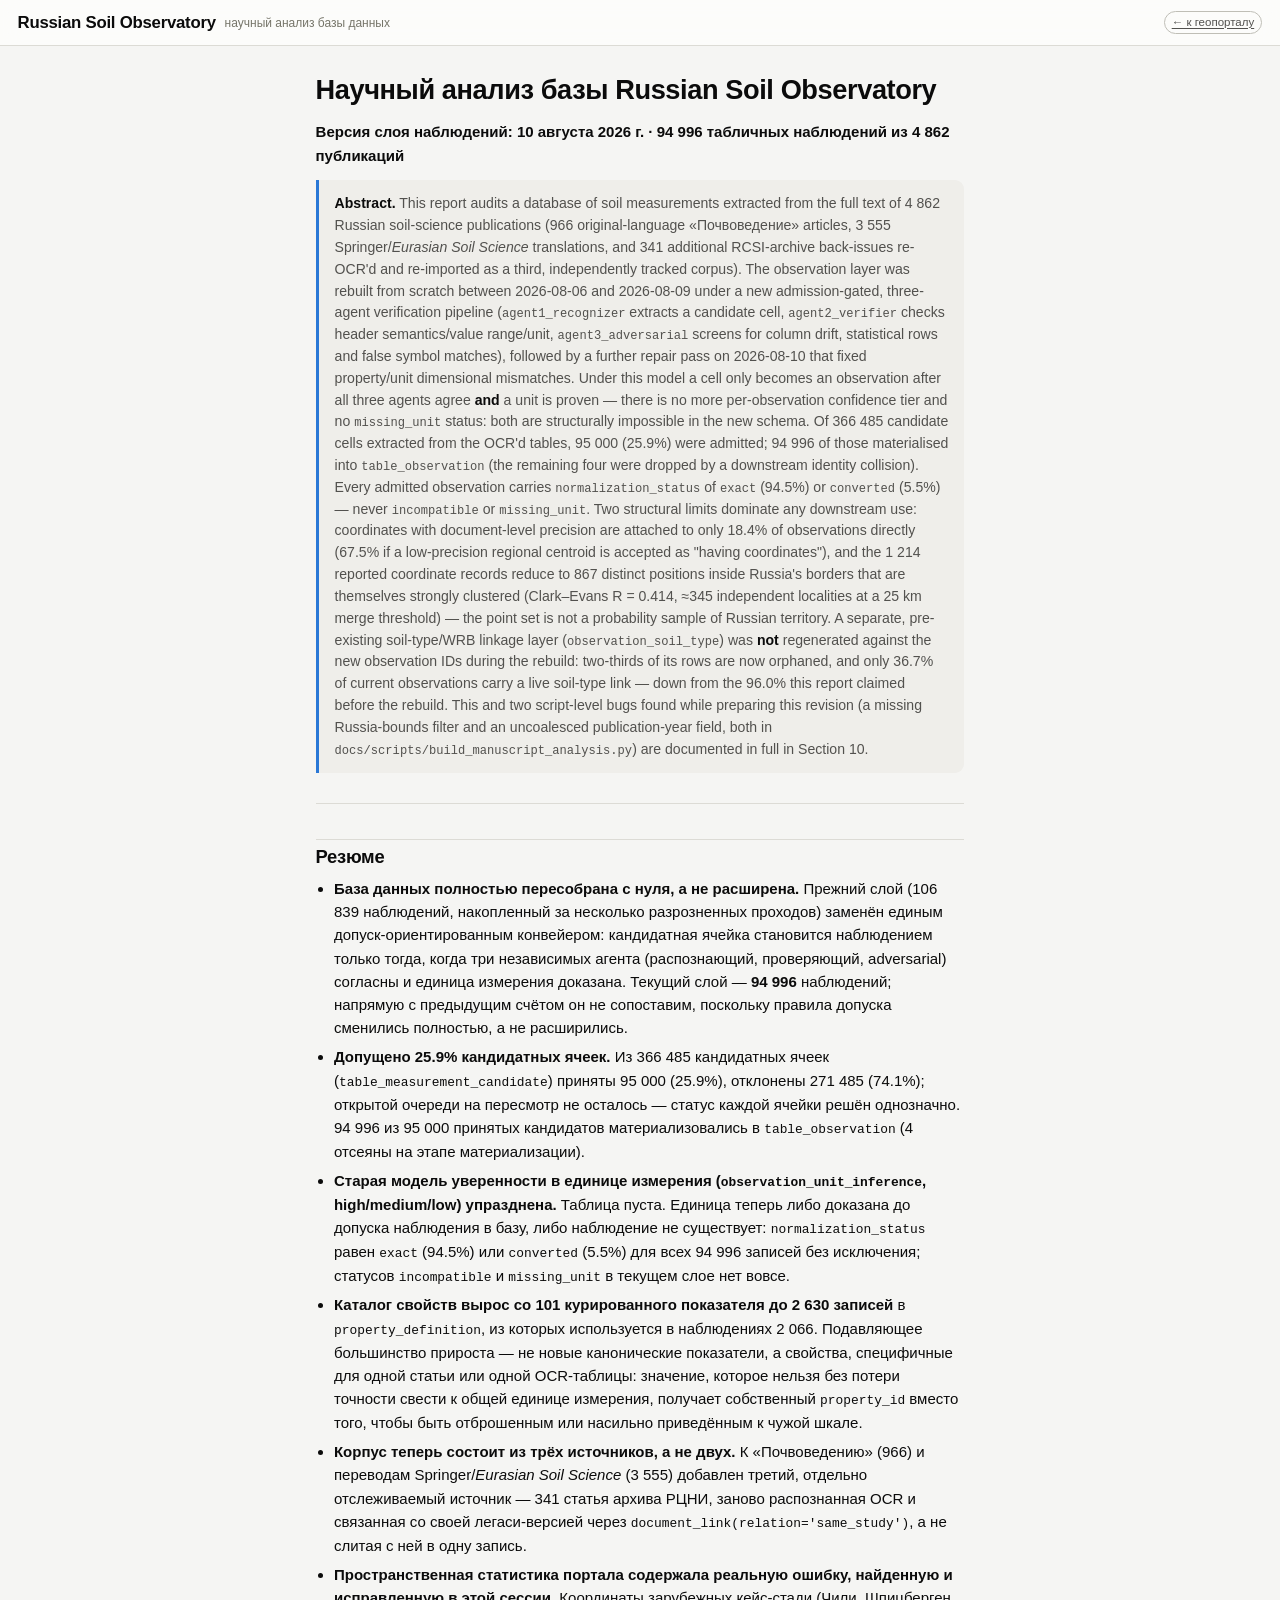
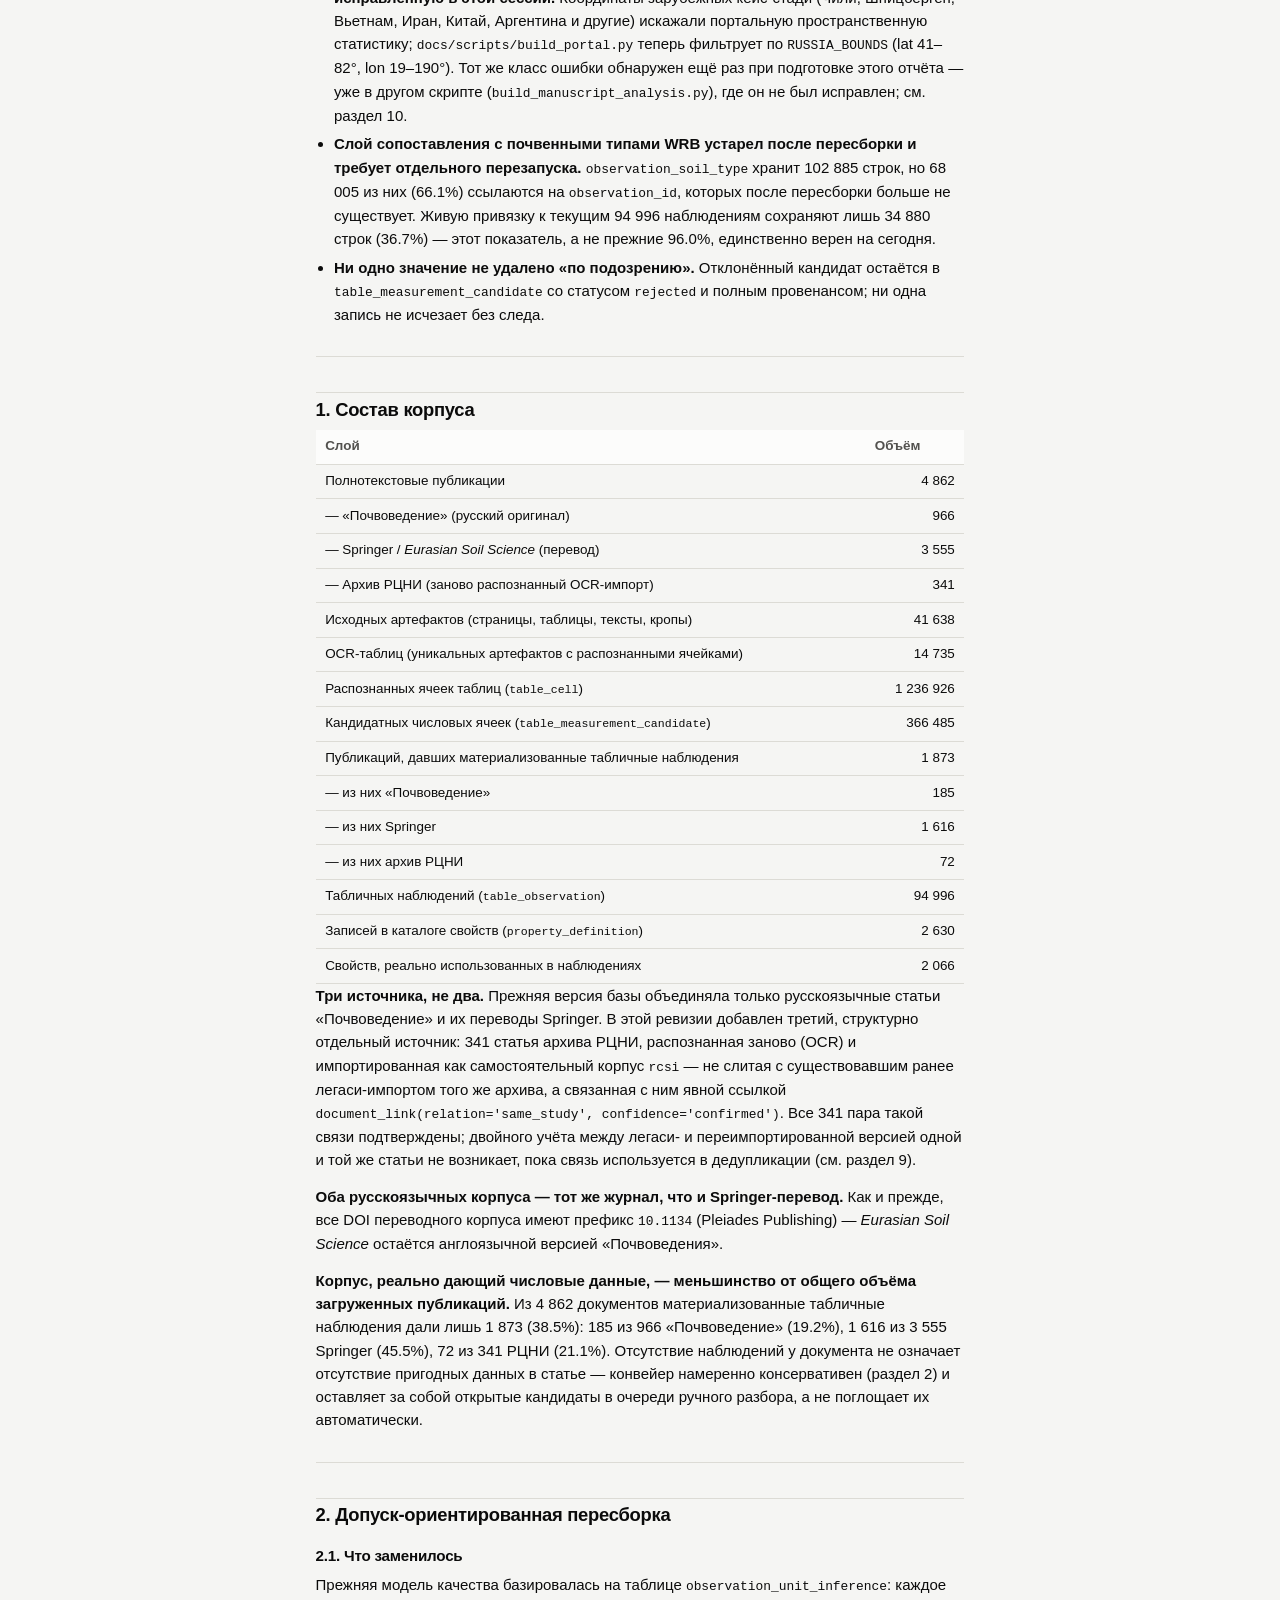
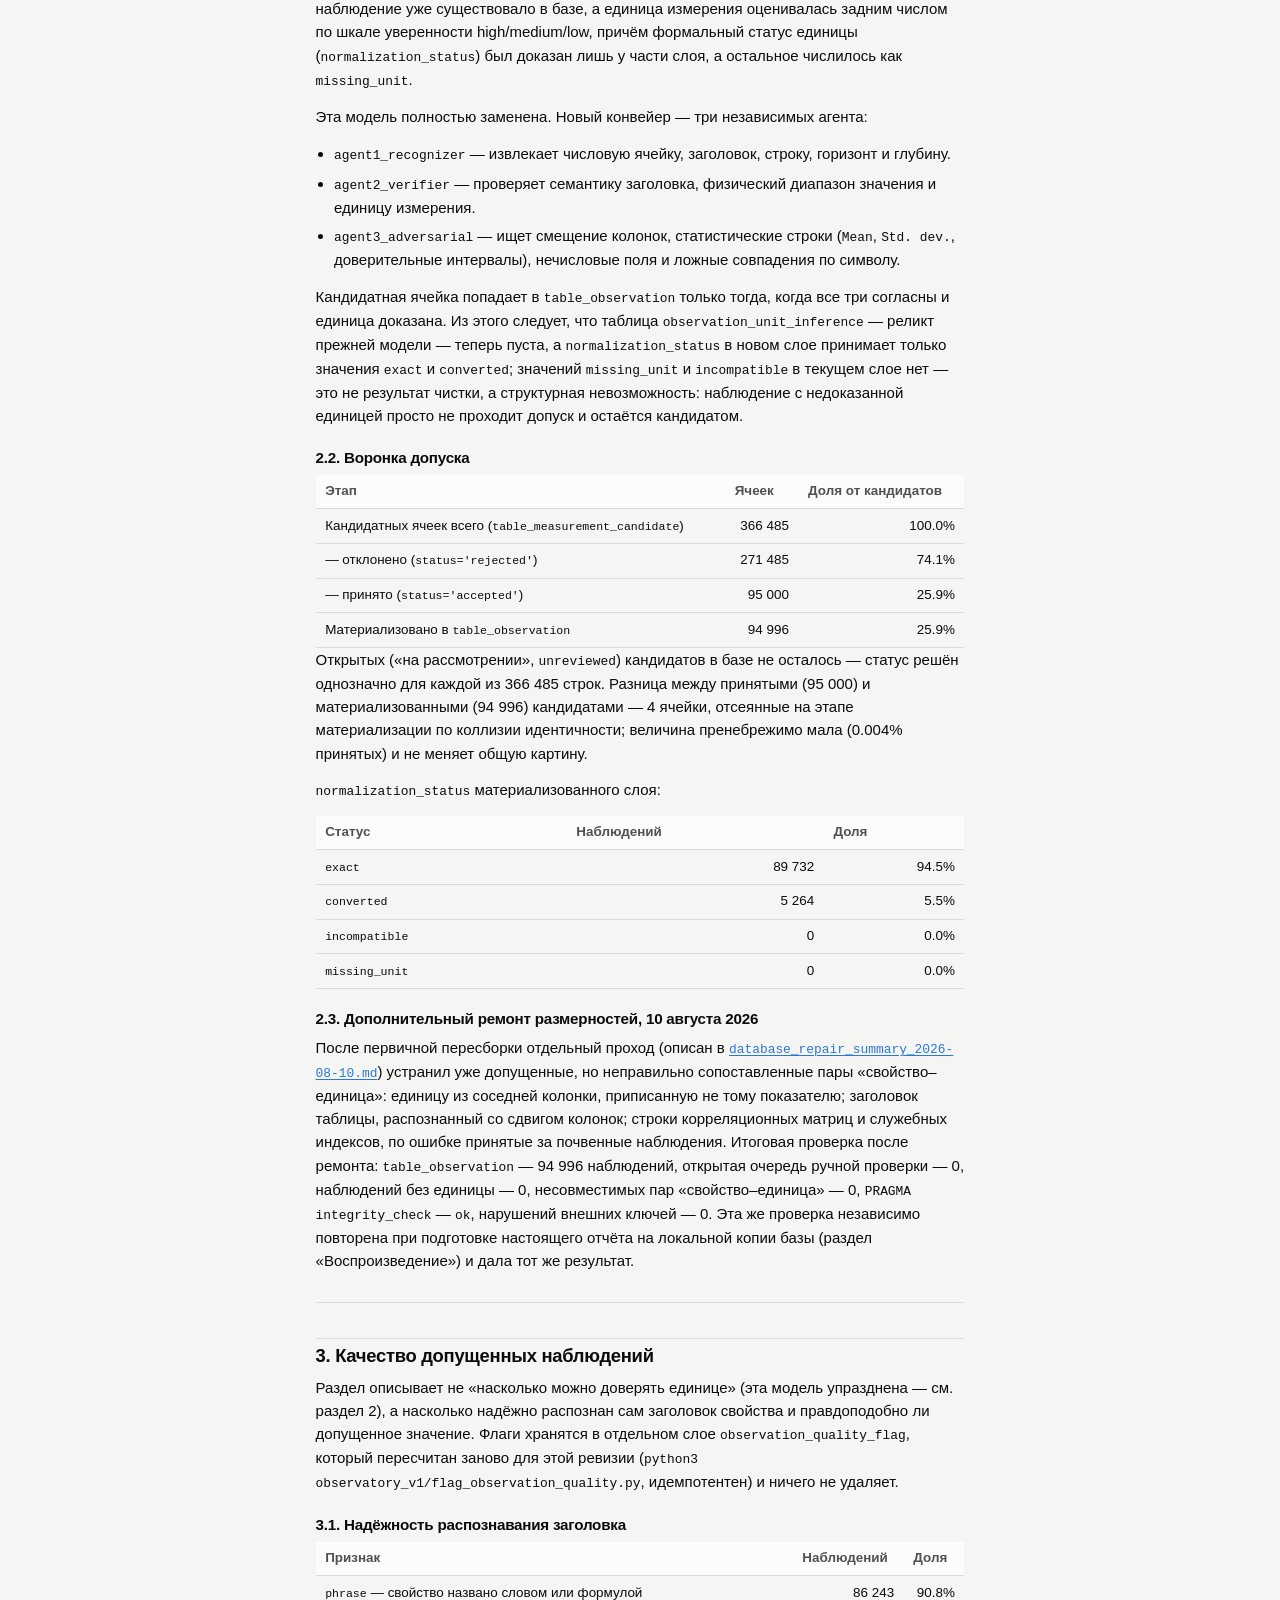
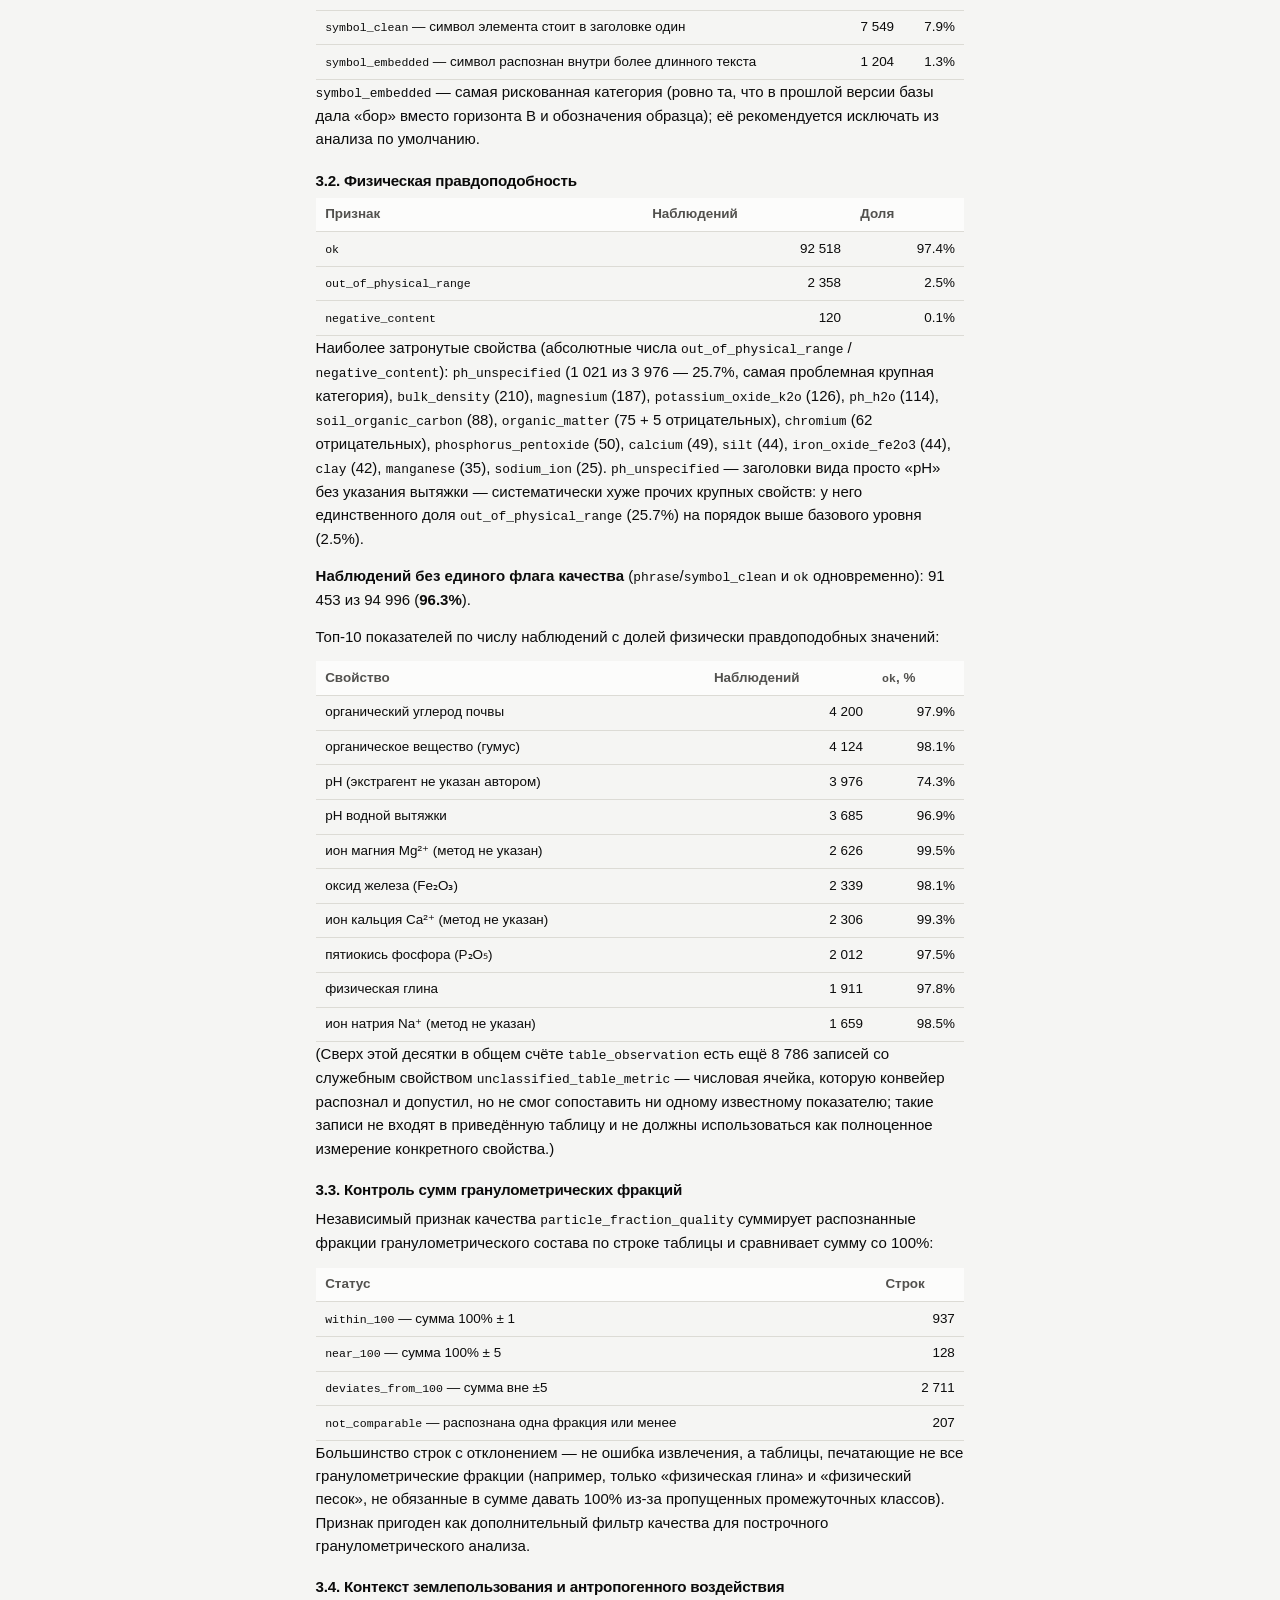
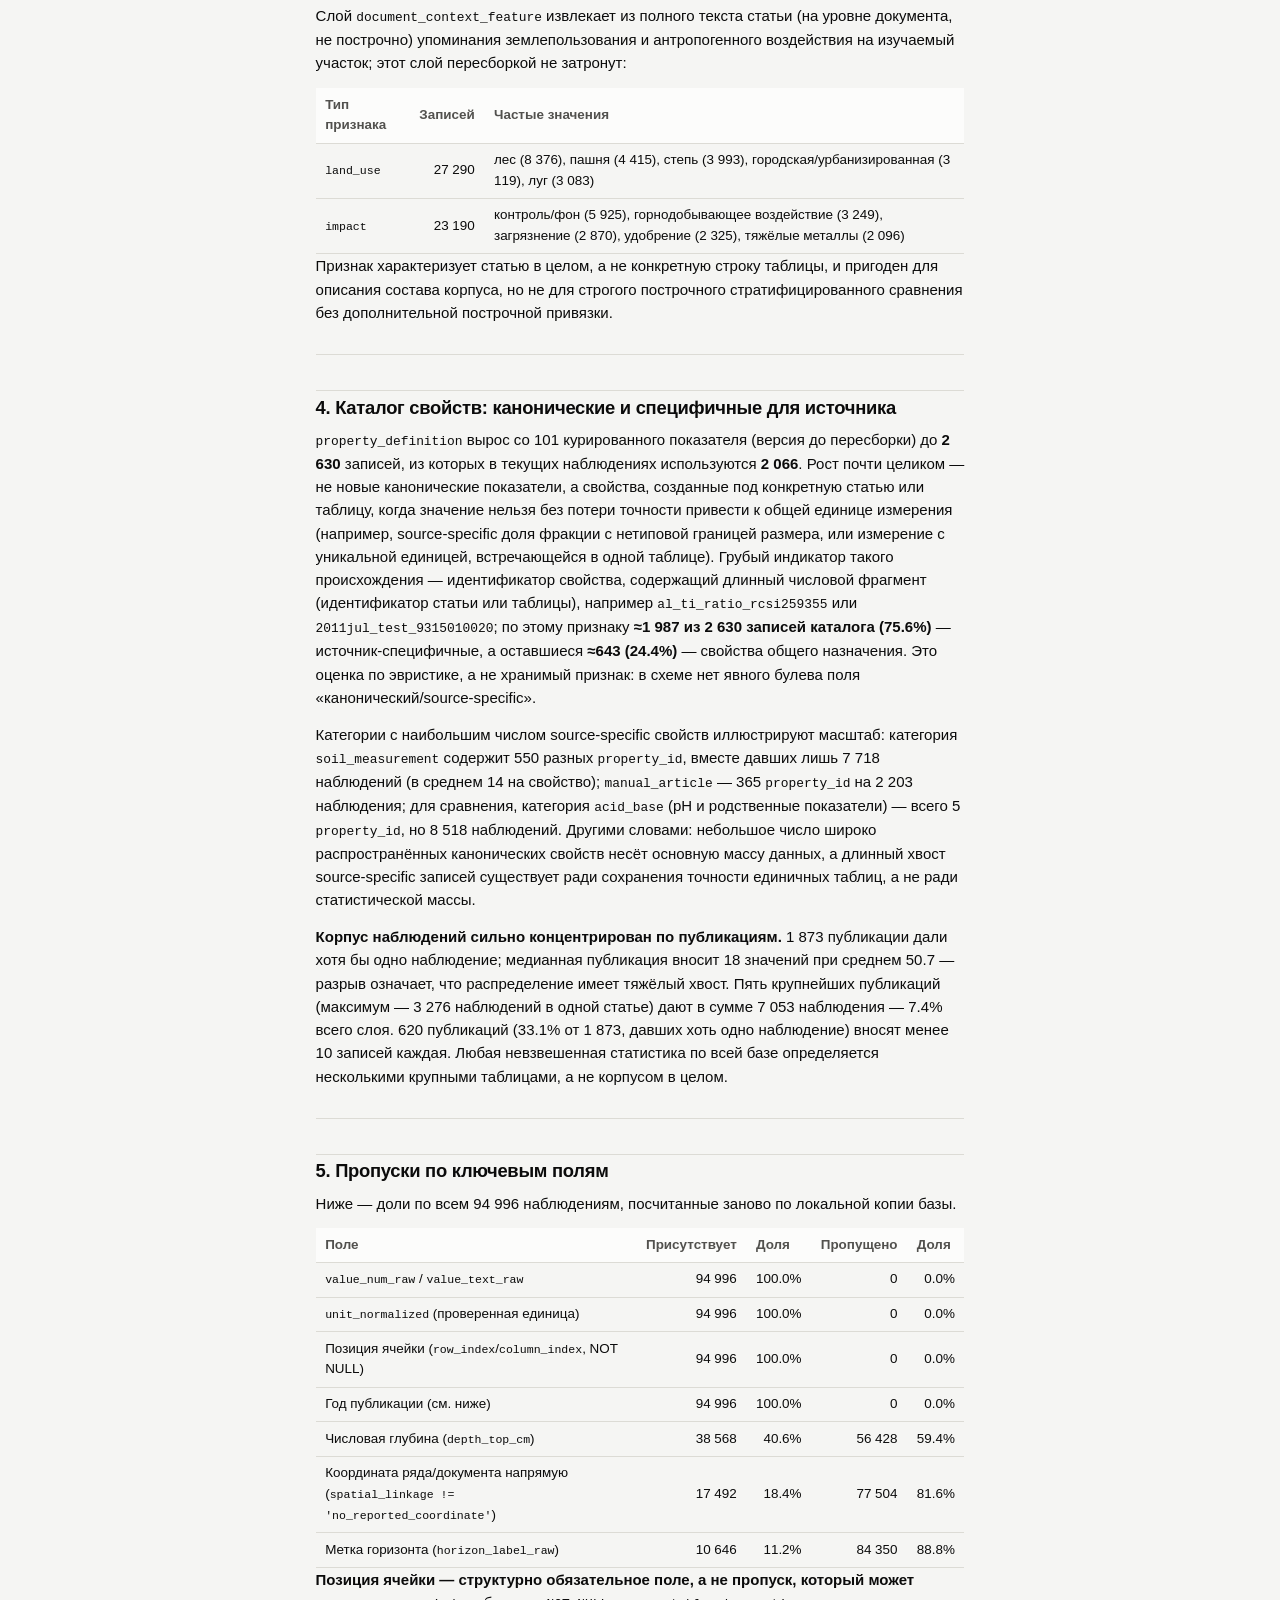
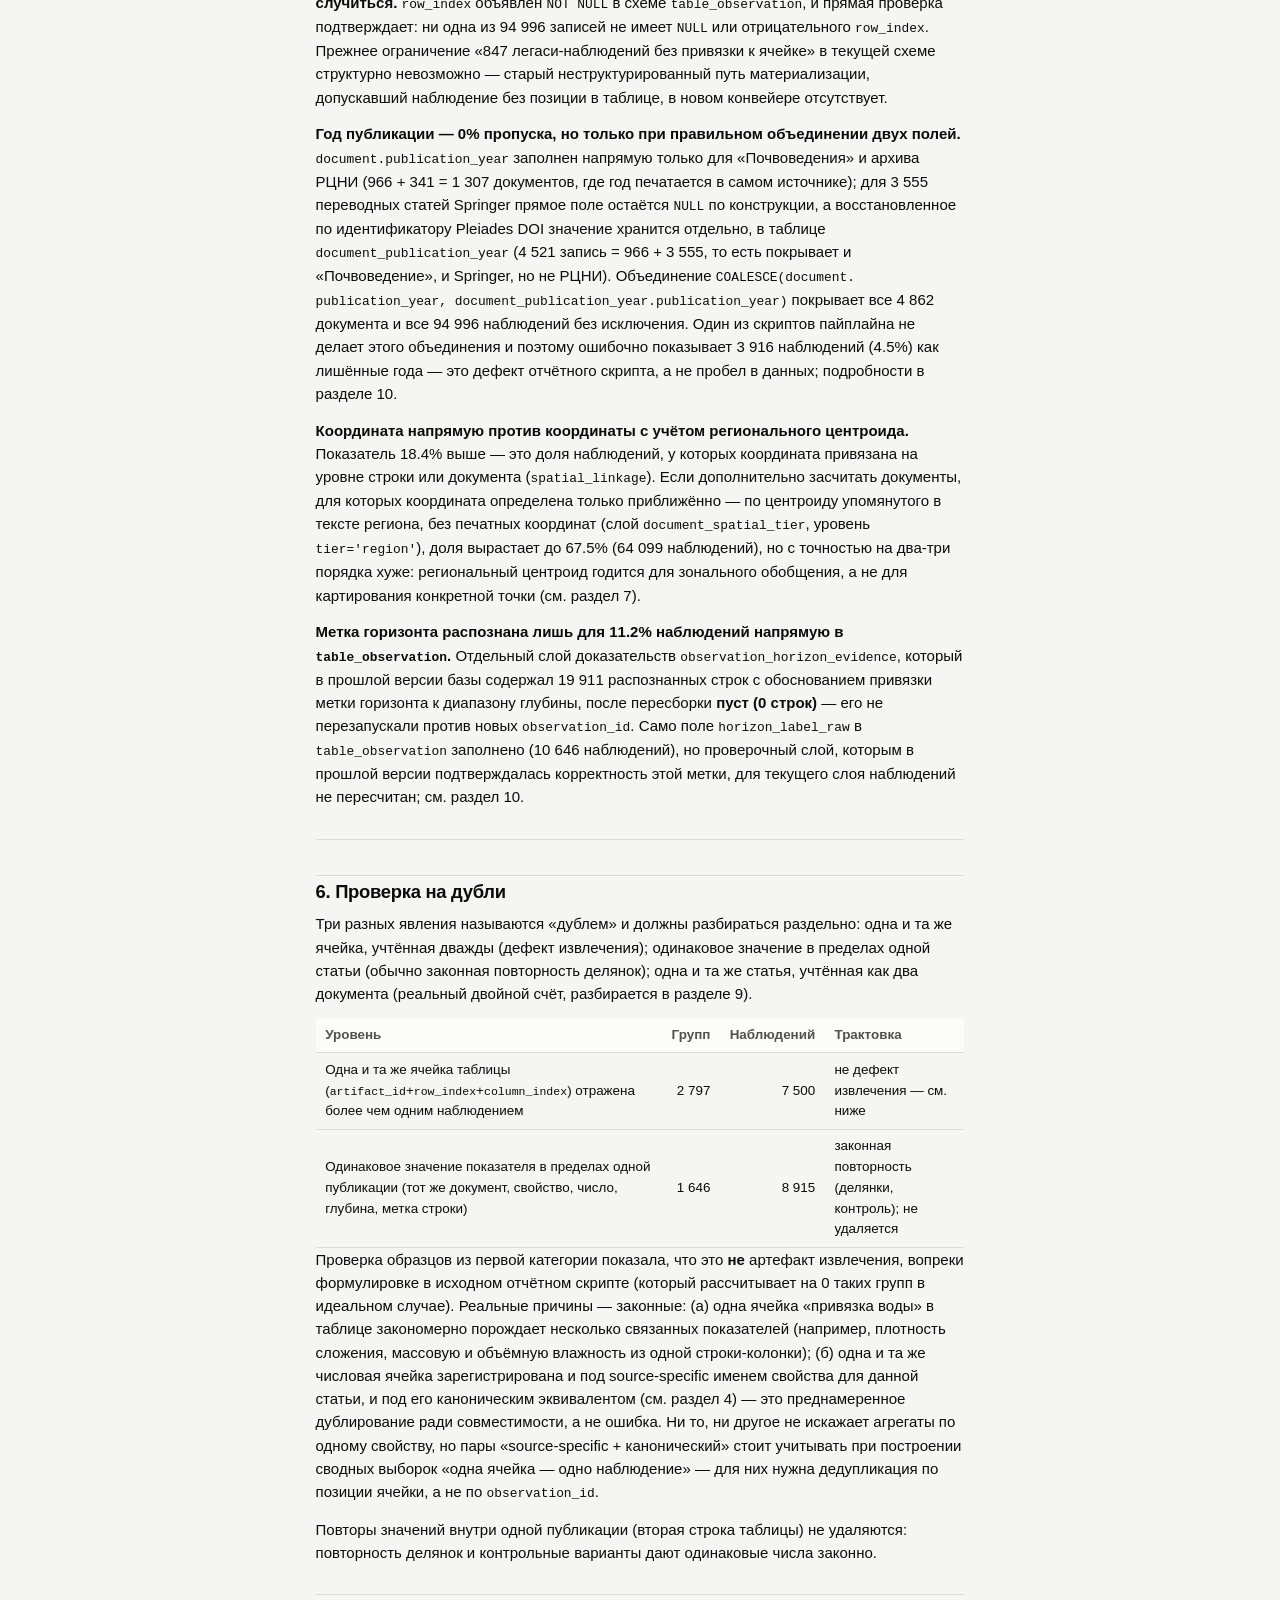
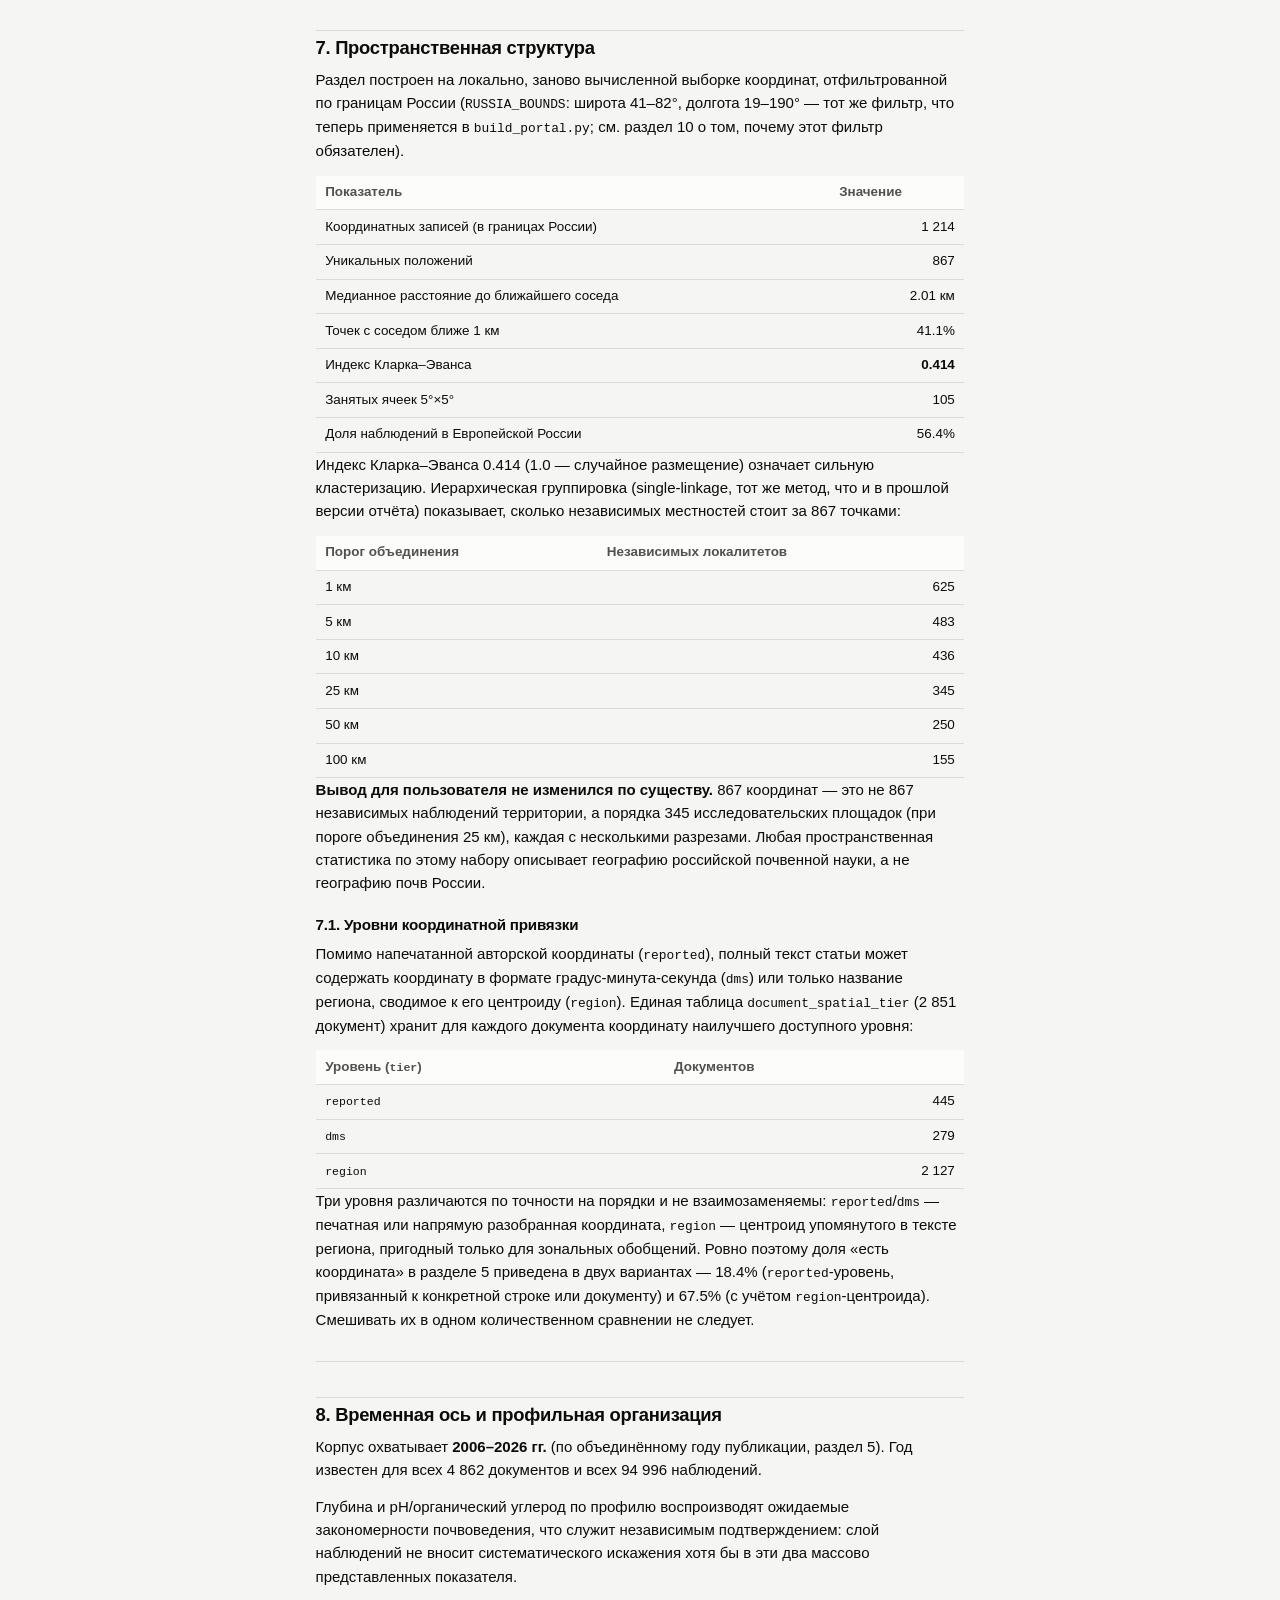
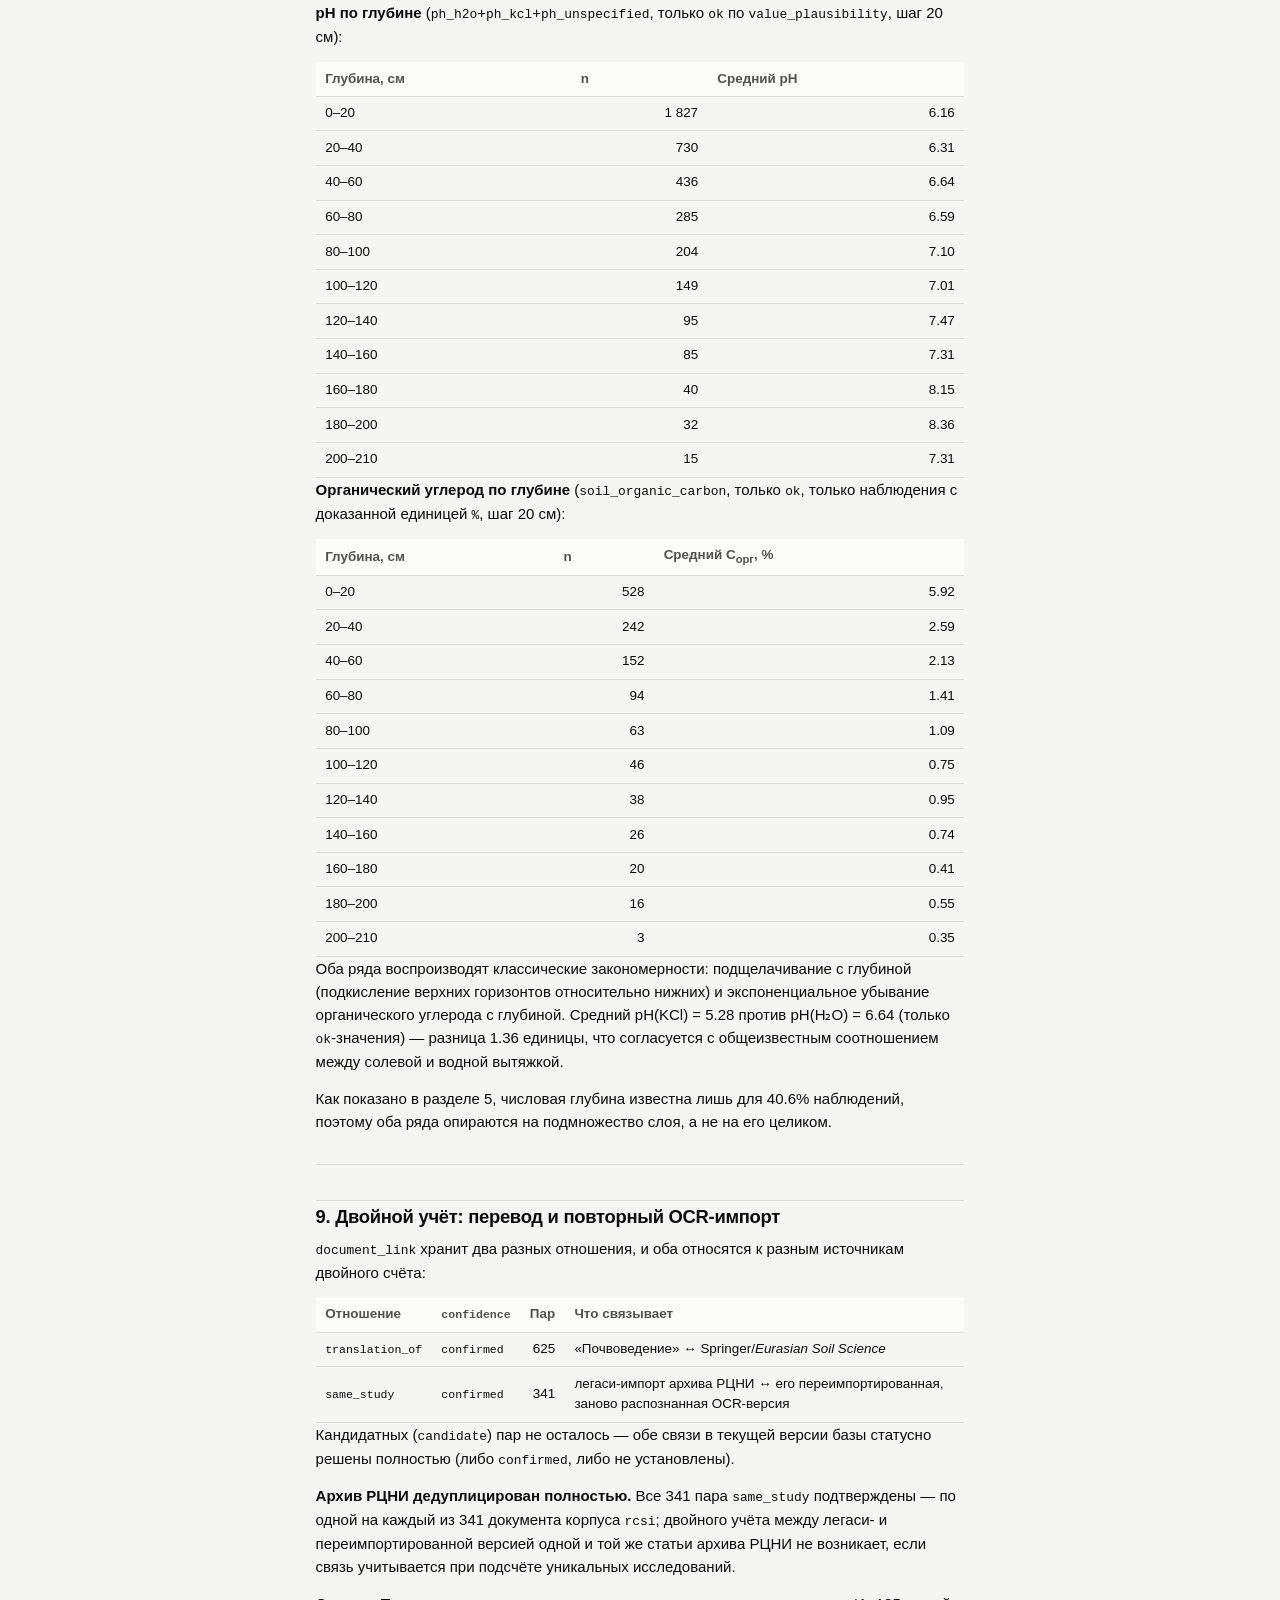
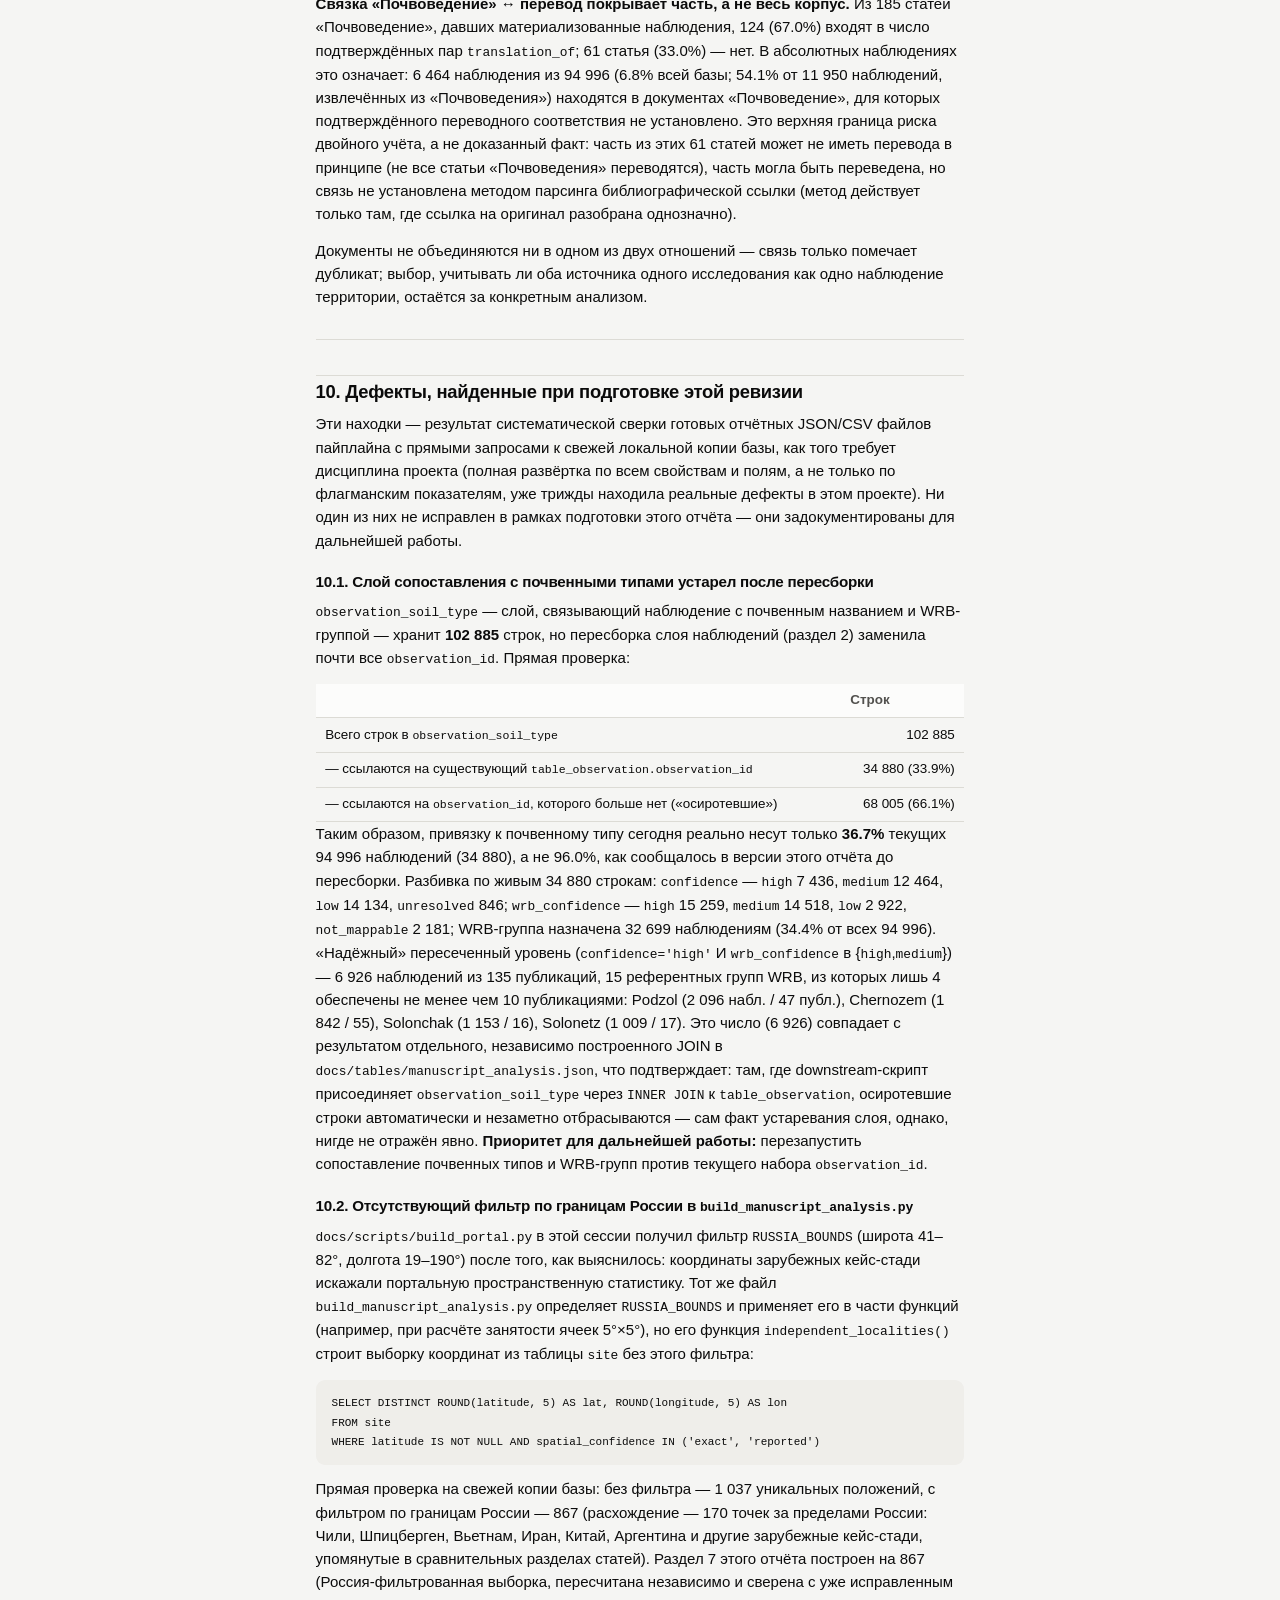
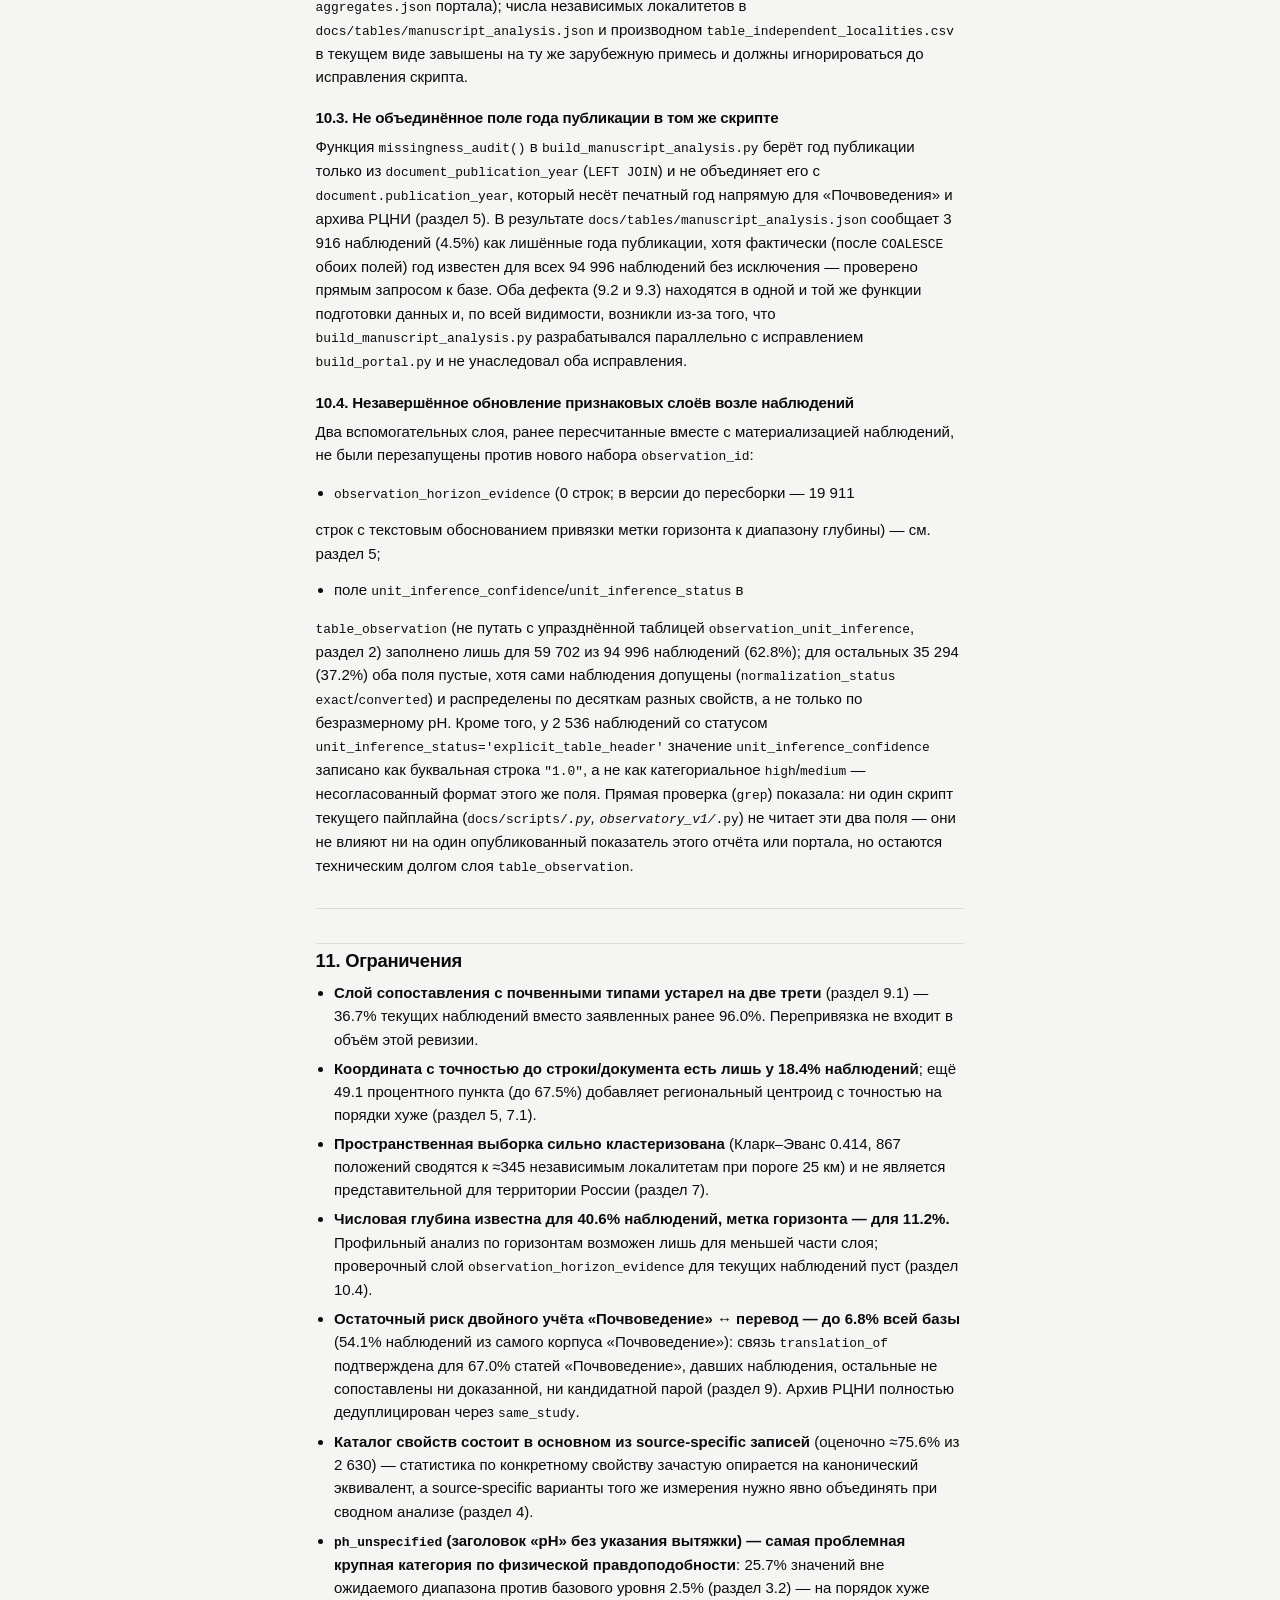
==== docs/data_audit.html @ 61931ef1 "Full rebuild: new admission-gated database (94,996 obs, 4862 docs, 3 corpora) The observation layer " ====
<!doctype html>
<html lang="ru">
<head>
<meta charset="utf-8">
<meta name="viewport" content="width=device-width, initial-scale=1">
<title>Научный анализ базы</title>
<link rel="stylesheet" href="assets/portal.css?v=20260801j">
<style>
  main { max-width: 82ch; }
  main h1 { font-size: 1.7rem; margin-top: .2em; }
  main h2 { margin-top: 1.9em; padding-top: .3em; border-top: 1px solid var(--border); }
  main h3 { margin-top: 1.4em; }
  main table.data td, main table.data th { white-space: normal; }
  main table.data td.num, main table.data th.num { white-space: nowrap; }
  main hr { border: 0; border-top: 1px solid var(--border); margin: 2em 0; }
  main pre.mono { background: var(--surface-2); padding: .85rem 1rem; border-radius: 9px;
                   overflow-x: auto; font-size: .8rem; line-height: 1.5; }
  main figure { margin: 1.9em 0; }
  main figure img { width: 100%; max-width: 100%; height: auto; border-radius: 8px;
                     border: 1px solid var(--border); }
  main figcaption { margin-top: .6rem; font-size: .84rem; color: var(--text-muted);
                     line-height: 1.5; }
  .fig-dark { display: none; }
  @media (prefers-color-scheme: dark) {
    .fig-light { display: none; } .fig-dark { display: block; }
  }
  :root[data-theme="light"] .fig-light { display: block; }
  :root[data-theme="light"] .fig-dark { display: none; }
  :root[data-theme="dark"] .fig-light { display: none; }
  :root[data-theme="dark"] .fig-dark { display: block; }
</style>
</head>
<body>
<header class="masthead"><div class="masthead-inner">
  <h1 class="brand">Russian Soil Observatory<small>научный анализ базы данных</small></h1>
  <span class="masthead-spacer"></span>
  <a class="pill" href="index.html">← к геопорталу</a>
</div></header>
<main>
<h1>Научный анализ базы Russian Soil Observatory</h1>
<p><strong>Версия слоя наблюдений: 10 августа 2026 г. · 94 996 табличных наблюдений из 4 862 публикаций</strong></p>
<div class="callout"><strong>Abstract.</strong> This report audits a database of soil measurements extracted from the full text of 4 862 Russian soil-science publications (966 original-language «Почвоведение» articles, 3 555 Springer/<em>Eurasian Soil Science</em> translations, and 341 additional RCSI-archive back-issues re-OCR&#x27;d and re-imported as a third, independently tracked corpus). The observation layer was rebuilt from scratch between 2026-08-06 and 2026-08-09 under a new admission-gated, three-agent verification pipeline (<code>agent1_recognizer</code> extracts a candidate cell, <code>agent2_verifier</code> checks header semantics/value range/unit, <code>agent3_adversarial</code> screens for column drift, statistical rows and false symbol matches), followed by a further repair pass on 2026-08-10 that fixed property/unit dimensional mismatches. Under this model a cell only becomes an observation after all three agents agree <strong>and</strong> a unit is proven — there is no more per-observation confidence tier and no <code>missing_unit</code> status: both are structurally impossible in the new schema. Of 366 485 candidate cells extracted from the OCR&#x27;d tables, 95 000 (25.9%) were admitted; 94 996 of those materialised into <code>table_observation</code> (the remaining four were dropped by a downstream identity collision). Every admitted observation carries <code>normalization_status</code> of <code>exact</code> (94.5%) or <code>converted</code> (5.5%) — never <code>incompatible</code> or <code>missing_unit</code>. Two structural limits dominate any downstream use: coordinates with document-level precision are attached to only 18.4% of observations directly (67.5% if a low-precision regional centroid is accepted as &quot;having coordinates&quot;), and the 1 214 reported coordinate records reduce to 867 distinct positions inside Russia&#x27;s borders that are themselves strongly clustered (Clark–Evans R = 0.414, ≈345 independent localities at a 25 km merge threshold) — the point set is not a probability sample of Russian territory. A separate, pre-existing soil-type/WRB linkage layer (<code>observation_soil_type</code>) was <strong>not</strong> regenerated against the new observation IDs during the rebuild: two-thirds of its rows are now orphaned, and only 36.7% of current observations carry a live soil-type link — down from the 96.0% this report claimed before the rebuild. This and two script-level bugs found while preparing this revision (a missing Russia-bounds filter and an uncoalesced publication-year field, both in <code>docs/scripts/build_manuscript_analysis.py</code>) are documented in full in Section 10.</div>
<hr>
<h2>Резюме</h2>
<ul class="clean">
<li><strong>База данных полностью пересобрана с нуля, а не расширена.</strong> Прежний слой (106 839 наблюдений, накопленный за несколько разрозненных проходов) заменён единым допуск-ориентированным конвейером: кандидатная ячейка становится наблюдением только тогда, когда три независимых агента (распознающий, проверяющий, adversarial) согласны и единица измерения доказана. Текущий слой — <strong>94 996</strong> наблюдений; напрямую с предыдущим счётом он не сопоставим, поскольку правила допуска сменились полностью, а не расширились.</li>
<li><strong>Допущено 25.9% кандидатных ячеек.</strong> Из 366 485 кандидатных ячеек (<code>table_measurement_candidate</code>) приняты 95 000 (25.9%), отклонены 271 485 (74.1%); открытой очереди на пересмотр не осталось — статус каждой ячейки решён однозначно. 94 996 из 95 000 принятых кандидатов материализовались в <code>table_observation</code> (4 отсеяны на этапе материализации).</li>
<li><strong>Старая модель уверенности в единице измерения (<code>observation_unit_inference</code>, high/medium/low) упразднена.</strong> Таблица пуста. Единица теперь либо доказана до допуска наблюдения в базу, либо наблюдение не существует: <code>normalization_status</code> равен <code>exact</code> (94.5%) или <code>converted</code> (5.5%) для всех 94 996 записей без исключения; статусов <code>incompatible</code> и <code>missing_unit</code> в текущем слое нет вовсе.</li>
<li><strong>Каталог свойств вырос со 101 курированного показателя до 2 630 записей</strong> в <code>property_definition</code>, из которых используется в наблюдениях 2 066. Подавляющее большинство прироста — не новые канонические показатели, а свойства, специфичные для одной статьи или одной OCR-таблицы: значение, которое нельзя без потери точности свести к общей единице измерения, получает собственный <code>property_id</code> вместо того, чтобы быть отброшенным или насильно приведённым к чужой шкале.</li>
<li><strong>Корпус теперь состоит из трёх источников, а не двух.</strong> К «Почвоведению» (966) и переводам Springer/<em>Eurasian Soil Science</em> (3 555) добавлен третий, отдельно отслеживаемый источник — 341 статья архива РЦНИ, заново распознанная OCR и связанная со своей легаси-версией через <code>document_link(relation=&#x27;same_study&#x27;)</code>, а не слитая с ней в одну запись.</li>
<li><strong>Пространственная статистика портала содержала реальную ошибку, найденную и исправленную в этой сессии.</strong> Координаты зарубежных кейс-стади (Чили, Шпицберген, Вьетнам, Иран, Китай, Аргентина и другие) искажали портальную пространственную статистику; <code>docs/scripts/build_portal.py</code> теперь фильтрует по <code>RUSSIA_BOUNDS</code> (lat 41–82°, lon 19–190°). Тот же класс ошибки обнаружен ещё раз при подготовке этого отчёта — уже в другом скрипте (<code>build_manuscript_analysis.py</code>), где он не был исправлен; см. раздел 10.</li>
<li><strong>Слой сопоставления с почвенными типами WRB устарел после пересборки и требует отдельного перезапуска.</strong> <code>observation_soil_type</code> хранит 102 885 строк, но 68 005 из них (66.1%) ссылаются на <code>observation_id</code>, которых после пересборки больше не существует. Живую привязку к текущим 94 996 наблюдениям сохраняют лишь 34 880 строк (36.7%) — этот показатель, а не прежние 96.0%, единственно верен на сегодня.</li>
<li><strong>Ни одно значение не удалено «по подозрению».</strong> Отклонённый кандидат остаётся в <code>table_measurement_candidate</code> со статусом <code>rejected</code> и полным провенансом; ни одна запись не исчезает без следа.</li>
</ul>
<hr>
<h2>1. Состав корпуса</h2>
<div class="table-scroll"><table class="data"><thead><tr><th class="">Слой</th><th class="num">Объём</th></tr></thead><tbody><tr><td class="">Полнотекстовые публикации</td><td class="num">4 862</td></tr><tr><td class="">— «Почвоведение» (русский оригинал)</td><td class="num">966</td></tr><tr><td class="">— Springer / <em>Eurasian Soil Science</em> (перевод)</td><td class="num">3 555</td></tr><tr><td class="">— Архив РЦНИ (заново распознанный OCR-импорт)</td><td class="num">341</td></tr><tr><td class="">Исходных артефактов (страницы, таблицы, тексты, кропы)</td><td class="num">41 638</td></tr><tr><td class="">OCR‑таблиц (уникальных артефактов с распознанными ячейками)</td><td class="num">14 735</td></tr><tr><td class="">Распознанных ячеек таблиц (<code>table_cell</code>)</td><td class="num">1 236 926</td></tr><tr><td class="">Кандидатных числовых ячеек (<code>table_measurement_candidate</code>)</td><td class="num">366 485</td></tr><tr><td class="">Публикаций, давших материализованные табличные наблюдения</td><td class="num">1 873</td></tr><tr><td class="">— из них «Почвоведение»</td><td class="num">185</td></tr><tr><td class="">— из них Springer</td><td class="num">1 616</td></tr><tr><td class="">— из них архив РЦНИ</td><td class="num">72</td></tr><tr><td class="">Табличных наблюдений (<code>table_observation</code>)</td><td class="num">94 996</td></tr><tr><td class="">Записей в каталоге свойств (<code>property_definition</code>)</td><td class="num">2 630</td></tr><tr><td class="">Свойств, реально использованных в наблюдениях</td><td class="num">2 066</td></tr></tbody></table></div>
<p><strong>Три источника, не два.</strong> Прежняя версия базы объединяла только русскоязычные статьи «Почвоведение» и их переводы Springer. В этой ревизии добавлен третий, структурно отдельный источник: 341 статья архива РЦНИ, распознанная заново (OCR) и импортированная как самостоятельный корпус <code>rcsi</code> — не слитая с существовавшим ранее легаси-импортом того же архива, а связанная с ним явной ссылкой <code>document_link(relation=&#x27;same_study&#x27;, confidence=&#x27;confirmed&#x27;)</code>. Все 341 пара такой связи подтверждены; двойного учёта между легаси- и переимпортированной версией одной и той же статьи не возникает, пока связь используется в дедупликации (см. раздел 9).</p>
<p><strong>Оба русскоязычных корпуса — тот же журнал, что и Springer-перевод.</strong> Как и прежде, все DOI переводного корпуса имеют префикс <code>10.1134</code> (Pleiades Publishing) — <em>Eurasian Soil Science</em> остаётся англоязычной версией «Почвоведения».</p>
<p><strong>Корпус, реально дающий числовые данные, — меньшинство от общего объёма загруженных публикаций.</strong> Из 4 862 документов материализованные табличные наблюдения дали лишь 1 873 (38.5%): 185 из 966 «Почвоведение» (19.2%), 1 616 из 3 555 Springer (45.5%), 72 из 341 РЦНИ (21.1%). Отсутствие наблюдений у документа не означает отсутствие пригодных данных в статье — конвейер намеренно консервативен (раздел 2) и оставляет за собой открытые кандидаты в очереди ручного разбора, а не поглощает их автоматически.</p>
<hr>
<h2>2. Допуск-ориентированная пересборка</h2>
<h3>2.1. Что заменилось</h3>
<p>Прежняя модель качества базировалась на таблице <code>observation_unit_inference</code>: каждое наблюдение уже существовало в базе, а единица измерения оценивалась задним числом по шкале уверенности high/medium/low, причём формальный статус единицы (<code>normalization_status</code>) был доказан лишь у части слоя, а остальное числилось как <code>missing_unit</code>.</p>
<p>Эта модель полностью заменена. Новый конвейер — три независимых агента:</p>
<ul class="clean">
<li><code>agent1_recognizer</code> — извлекает числовую ячейку, заголовок, строку, горизонт и глубину.</li>
<li><code>agent2_verifier</code> — проверяет семантику заголовка, физический диапазон значения и единицу измерения.</li>
<li><code>agent3_adversarial</code> — ищет смещение колонок, статистические строки (<code>Mean</code>, <code>Std. dev.</code>, доверительные интервалы), нечисловые поля и ложные совпадения по символу.</li>
</ul>
<p>Кандидатная ячейка попадает в <code>table_observation</code> только тогда, когда все три согласны и единица доказана. Из этого следует, что таблица <code>observation_unit_inference</code> — реликт прежней модели — теперь пуста, а <code>normalization_status</code> в новом слое принимает только значения <code>exact</code> и <code>converted</code>; значений <code>missing_unit</code> и <code>incompatible</code> в текущем слое нет — это не результат чистки, а структурная невозможность: наблюдение с недоказанной единицей просто не проходит допуск и остаётся кандидатом.</p>
<h3>2.2. Воронка допуска</h3>
<div class="table-scroll"><table class="data"><thead><tr><th class="">Этап</th><th class="num">Ячеек</th><th class="num">Доля от кандидатов</th></tr></thead><tbody><tr><td class="">Кандидатных ячеек всего (<code>table_measurement_candidate</code>)</td><td class="num">366 485</td><td class="num">100.0%</td></tr><tr><td class="">— отклонено (<code>status=&#x27;rejected&#x27;</code>)</td><td class="num">271 485</td><td class="num">74.1%</td></tr><tr><td class="">— принято (<code>status=&#x27;accepted&#x27;</code>)</td><td class="num">95 000</td><td class="num">25.9%</td></tr><tr><td class="">Материализовано в <code>table_observation</code></td><td class="num">94 996</td><td class="num">25.9%</td></tr></tbody></table></div>
<p>Открытых («на рассмотрении», <code>unreviewed</code>) кандидатов в базе не осталось — статус решён однозначно для каждой из 366 485 строк. Разница между принятыми (95 000) и материализованными (94 996) кандидатами — 4 ячейки, отсеянные на этапе материализации по коллизии идентичности; величина пренебрежимо мала (0.004% принятых) и не меняет общую картину.</p>
<p><code>normalization_status</code> материализованного слоя:</p>
<div class="table-scroll"><table class="data"><thead><tr><th class="">Статус</th><th class="num">Наблюдений</th><th class="num">Доля</th></tr></thead><tbody><tr><td class=""><code>exact</code></td><td class="num">89 732</td><td class="num">94.5%</td></tr><tr><td class=""><code>converted</code></td><td class="num">5 264</td><td class="num">5.5%</td></tr><tr><td class=""><code>incompatible</code></td><td class="num">0</td><td class="num">0.0%</td></tr><tr><td class=""><code>missing_unit</code></td><td class="num">0</td><td class="num">0.0%</td></tr></tbody></table></div>
<h3>2.3. Дополнительный ремонт размерностей, 10 августа 2026</h3>
<p>После первичной пересборки отдельный проход (описан в <a href="database_repair_summary_2026-08-10.md"><code>database_repair_summary_2026-08-10.md</code></a>) устранил уже допущенные, но неправильно сопоставленные пары «свойство–единица»: единицу из соседней колонки, приписанную не тому показателю; заголовок таблицы, распознанный со сдвигом колонок; строки корреляционных матриц и служебных индексов, по ошибке принятые за почвенные наблюдения. Итоговая проверка после ремонта: <code>table_observation</code> — 94 996 наблюдений, открытая очередь ручной проверки — 0, наблюдений без единицы — 0, несовместимых пар «свойство–единица» — 0, <code>PRAGMA integrity_check</code> — <code>ok</code>, нарушений внешних ключей — 0. Эта же проверка независимо повторена при подготовке настоящего отчёта на локальной копии базы (раздел «Воспроизведение») и дала тот же результат.</p>
<hr>
<h2>3. Качество допущенных наблюдений</h2>
<p>Раздел описывает не «насколько можно доверять единице» (эта модель упразднена — см. раздел 2), а насколько надёжно распознан сам заголовок свойства и правдоподобно ли допущенное значение. Флаги хранятся в отдельном слое <code>observation_quality_flag</code>, который пересчитан заново для этой ревизии (<code>python3 observatory_v1/flag_observation_quality.py</code>, идемпотентен) и ничего не удаляет.</p>
<h3>3.1. Надёжность распознавания заголовка</h3>
<div class="table-scroll"><table class="data"><thead><tr><th class="">Признак</th><th class="num">Наблюдений</th><th class="num">Доля</th></tr></thead><tbody><tr><td class=""><code>phrase</code> — свойство названо словом или формулой</td><td class="num">86 243</td><td class="num">90.8%</td></tr><tr><td class=""><code>symbol_clean</code> — символ элемента стоит в заголовке один</td><td class="num">7 549</td><td class="num">7.9%</td></tr><tr><td class=""><code>symbol_embedded</code> — символ распознан внутри более длинного текста</td><td class="num">1 204</td><td class="num">1.3%</td></tr></tbody></table></div>
<p><code>symbol_embedded</code> — самая рискованная категория (ровно та, что в прошлой версии базы дала «бор» вместо горизонта B и обозначения образца); её рекомендуется исключать из анализа по умолчанию.</p>
<h3>3.2. Физическая правдоподобность</h3>
<div class="table-scroll"><table class="data"><thead><tr><th class="">Признак</th><th class="num">Наблюдений</th><th class="num">Доля</th></tr></thead><tbody><tr><td class=""><code>ok</code></td><td class="num">92 518</td><td class="num">97.4%</td></tr><tr><td class=""><code>out_of_physical_range</code></td><td class="num">2 358</td><td class="num">2.5%</td></tr><tr><td class=""><code>negative_content</code></td><td class="num">120</td><td class="num">0.1%</td></tr></tbody></table></div>
<p>Наиболее затронутые свойства (абсолютные числа <code>out_of_physical_range</code> / <code>negative_content</code>): <code>ph_unspecified</code> (1 021 из 3 976 — 25.7%, самая проблемная крупная категория), <code>bulk_density</code> (210), <code>magnesium</code> (187), <code>potassium_oxide_k2o</code> (126), <code>ph_h2o</code> (114), <code>soil_organic_carbon</code> (88), <code>organic_matter</code> (75 + 5 отрицательных), <code>chromium</code> (62 отрицательных), <code>phosphorus_pentoxide</code> (50), <code>calcium</code> (49), <code>silt</code> (44), <code>iron_oxide_fe2o3</code> (44), <code>clay</code> (42), <code>manganese</code> (35), <code>sodium_ion</code> (25). <code>ph_unspecified</code> — заголовки вида просто «pH» без указания вытяжки — систематически хуже прочих крупных свойств: у него единственного доля <code>out_of_physical_range</code> (25.7%) на порядок выше базового уровня (2.5%).</p>
<p><strong>Наблюдений без единого флага качества</strong> (<code>phrase</code>/<code>symbol_clean</code> и <code>ok</code> одновременно): 91 453 из 94 996 (<strong>96.3%</strong>).</p>
<p>Топ‑10 показателей по числу наблюдений с долей физически правдоподобных значений:</p>
<div class="table-scroll"><table class="data"><thead><tr><th class="">Свойство</th><th class="num">Наблюдений</th><th class="num"><code>ok</code>, %</th></tr></thead><tbody><tr><td class="">органический углерод почвы</td><td class="num">4 200</td><td class="num">97.9%</td></tr><tr><td class="">органическое вещество (гумус)</td><td class="num">4 124</td><td class="num">98.1%</td></tr><tr><td class="">pH (экстрагент не указан автором)</td><td class="num">3 976</td><td class="num">74.3%</td></tr><tr><td class="">pH водной вытяжки</td><td class="num">3 685</td><td class="num">96.9%</td></tr><tr><td class="">ион магния Mg²⁺ (метод не указан)</td><td class="num">2 626</td><td class="num">99.5%</td></tr><tr><td class="">оксид железа (Fe₂O₃)</td><td class="num">2 339</td><td class="num">98.1%</td></tr><tr><td class="">ион кальция Ca²⁺ (метод не указан)</td><td class="num">2 306</td><td class="num">99.3%</td></tr><tr><td class="">пятиокись фосфора (P₂O₅)</td><td class="num">2 012</td><td class="num">97.5%</td></tr><tr><td class="">физическая глина</td><td class="num">1 911</td><td class="num">97.8%</td></tr><tr><td class="">ион натрия Na⁺ (метод не указан)</td><td class="num">1 659</td><td class="num">98.5%</td></tr></tbody></table></div>
<p>(Сверх этой десятки в общем счёте <code>table_observation</code> есть ещё 8 786 записей со служебным свойством <code>unclassified_table_metric</code> — числовая ячейка, которую конвейер распознал и допустил, но не смог сопоставить ни одному известному показателю; такие записи не входят в приведённую таблицу и не должны использоваться как полноценное измерение конкретного свойства.)</p>
<h3>3.3. Контроль сумм гранулометрических фракций</h3>
<p>Независимый признак качества <code>particle_fraction_quality</code> суммирует распознанные фракции гранулометрического состава по строке таблицы и сравнивает сумму со 100%:</p>
<div class="table-scroll"><table class="data"><thead><tr><th class="">Статус</th><th class="num">Строк</th></tr></thead><tbody><tr><td class=""><code>within_100</code> — сумма 100% ± 1</td><td class="num">937</td></tr><tr><td class=""><code>near_100</code> — сумма 100% ± 5</td><td class="num">128</td></tr><tr><td class=""><code>deviates_from_100</code> — сумма вне ±5</td><td class="num">2 711</td></tr><tr><td class=""><code>not_comparable</code> — распознана одна фракция или менее</td><td class="num">207</td></tr></tbody></table></div>
<p>Большинство строк с отклонением — не ошибка извлечения, а таблицы, печатающие не все гранулометрические фракции (например, только «физическая глина» и «физический песок», не обязанные в сумме давать 100% из-за пропущенных промежуточных классов). Признак пригоден как дополнительный фильтр качества для построчного гранулометрического анализа.</p>
<h3>3.4. Контекст землепользования и антропогенного воздействия</h3>
<p>Слой <code>document_context_feature</code> извлекает из полного текста статьи (на уровне документа, не построчно) упоминания землепользования и антропогенного воздействия на изучаемый участок; этот слой пересборкой не затронут:</p>
<div class="table-scroll"><table class="data"><thead><tr><th class="">Тип признака</th><th class="num">Записей</th><th class="">Частые значения</th></tr></thead><tbody><tr><td class=""><code>land_use</code></td><td class="num">27 290</td><td class="">лес (8 376), пашня (4 415), степь (3 993), городская/урбанизированная (3 119), луг (3 083)</td></tr><tr><td class=""><code>impact</code></td><td class="num">23 190</td><td class="">контроль/фон (5 925), горнодобывающее воздействие (3 249), загрязнение (2 870), удобрение (2 325), тяжёлые металлы (2 096)</td></tr></tbody></table></div>
<p>Признак характеризует статью в целом, а не конкретную строку таблицы, и пригоден для описания состава корпуса, но не для строгого построчного стратифицированного сравнения без дополнительной построчной привязки.</p>
<hr>
<h2>4. Каталог свойств: канонические и специфичные для источника</h2>
<p><code>property_definition</code> вырос со 101 курированного показателя (версия до пересборки) до <strong>2 630</strong> записей, из которых в текущих наблюдениях используются <strong>2 066</strong>. Рост почти целиком — не новые канонические показатели, а свойства, созданные под конкретную статью или таблицу, когда значение нельзя без потери точности привести к общей единице измерения (например, source-specific доля фракции с нетиповой границей размера, или измерение с уникальной единицей, встречающейся в одной таблице). Грубый индикатор такого происхождения — идентификатор свойства, содержащий длинный числовой фрагмент (идентификатор статьи или таблицы), например <code>al_ti_ratio_rcsi259355</code> или <code>2011jul_test_9315010020</code>; по этому признаку <strong>≈1 987 из 2 630 записей каталога (75.6%)</strong> — источник-специфичные, а оставшиеся <strong>≈643 (24.4%)</strong> — свойства общего назначения. Это оценка по эвристике, а не хранимый признак: в схеме нет явного булева поля «канонический/source-specific».</p>
<p>Категории с наибольшим числом source-specific свойств иллюстрируют масштаб: категория <code>soil_measurement</code> содержит 550 разных <code>property_id</code>, вместе давших лишь 7 718 наблюдений (в среднем 14 на свойство); <code>manual_article</code> — 365 <code>property_id</code> на 2 203 наблюдения; для сравнения, категория <code>acid_base</code> (pH и родственные показатели) — всего 5 <code>property_id</code>, но 8 518 наблюдений. Другими словами: небольшое число широко распространённых канонических свойств несёт основную массу данных, а длинный хвост source-specific записей существует ради сохранения точности единичных таблиц, а не ради статистической массы.</p>
<p><strong>Корпус наблюдений сильно концентрирован по публикациям.</strong> 1 873 публикации дали хотя бы одно наблюдение; медианная публикация вносит 18 значений при среднем 50.7 — разрыв означает, что распределение имеет тяжёлый хвост. Пять крупнейших публикаций (максимум — 3 276 наблюдений в одной статье) дают в сумме 7 053 наблюдения — 7.4% всего слоя. 620 публикаций (33.1% от 1 873, давших хоть одно наблюдение) вносят менее 10 записей каждая. Любая невзвешенная статистика по всей базе определяется несколькими крупными таблицами, а не корпусом в целом.</p>
<hr>
<h2>5. Пропуски по ключевым полям</h2>
<p>Ниже — доли по всем 94 996 наблюдениям, посчитанные заново по локальной копии базы.</p>
<div class="table-scroll"><table class="data"><thead><tr><th class="">Поле</th><th class="num">Присутствует</th><th class="num">Доля</th><th class="num">Пропущено</th><th class="num">Доля</th></tr></thead><tbody><tr><td class=""><code>value_num_raw</code> / <code>value_text_raw</code></td><td class="num">94 996</td><td class="num">100.0%</td><td class="num">0</td><td class="num">0.0%</td></tr><tr><td class=""><code>unit_normalized</code> (проверенная единица)</td><td class="num">94 996</td><td class="num">100.0%</td><td class="num">0</td><td class="num">0.0%</td></tr><tr><td class="">Позиция ячейки (<code>row_index</code>/<code>column_index</code>, NOT NULL)</td><td class="num">94 996</td><td class="num">100.0%</td><td class="num">0</td><td class="num">0.0%</td></tr><tr><td class="">Год публикации (см. ниже)</td><td class="num">94 996</td><td class="num">100.0%</td><td class="num">0</td><td class="num">0.0%</td></tr><tr><td class="">Числовая глубина (<code>depth_top_cm</code>)</td><td class="num">38 568</td><td class="num">40.6%</td><td class="num">56 428</td><td class="num">59.4%</td></tr><tr><td class="">Координата ряда/документа напрямую (<code>spatial_linkage != &#x27;no_reported_coordinate&#x27;</code>)</td><td class="num">17 492</td><td class="num">18.4%</td><td class="num">77 504</td><td class="num">81.6%</td></tr><tr><td class="">Метка горизонта (<code>horizon_label_raw</code>)</td><td class="num">10 646</td><td class="num">11.2%</td><td class="num">84 350</td><td class="num">88.8%</td></tr></tbody></table></div>
<p><strong>Позиция ячейки — структурно обязательное поле, а не пропуск, который может случиться.</strong> <code>row_index</code> объявлен <code>NOT NULL</code> в схеме <code>table_observation</code>, и прямая проверка подтверждает: ни одна из 94 996 записей не имеет <code>NULL</code> или отрицательного <code>row_index</code>. Прежнее ограничение «847 легаси-наблюдений без привязки к ячейке» в текущей схеме структурно невозможно — старый неструктурированный путь материализации, допускавший наблюдение без позиции в таблице, в новом конвейере отсутствует.</p>
<p><strong>Год публикации — 0% пропуска, но только при правильном объединении двух полей.</strong> <code>document.publication_year</code> заполнен напрямую только для «Почвоведения» и архива РЦНИ (966 + 341 = 1 307 документов, где год печатается в самом источнике); для 3 555 переводных статей Springer прямое поле остаётся <code>NULL</code> по конструкции, а восстановленное по идентификатору Pleiades DOI значение хранится отдельно, в таблице <code>document_publication_year</code> (4 521 запись = 966 + 3 555, то есть покрывает и «Почвоведение», и Springer, но не РЦНИ). Объединение <code>COALESCE(document. publication_year, document_publication_year.publication_year)</code> покрывает все 4 862 документа и все 94 996 наблюдений без исключения. Один из скриптов пайплайна не делает этого объединения и поэтому ошибочно показывает 3 916 наблюдений (4.5%) как лишённые года — это дефект отчётного скрипта, а не пробел в данных; подробности в разделе 10.</p>
<p><strong>Координата напрямую против координаты с учётом регионального центроида.</strong> Показатель 18.4% выше — это доля наблюдений, у которых координата привязана на уровне строки или документа (<code>spatial_linkage</code>). Если дополнительно засчитать документы, для которых координата определена только приближённо — по центроиду упомянутого в тексте региона, без печатных координат (слой <code>document_spatial_tier</code>, уровень <code>tier=&#x27;region&#x27;</code>), доля вырастает до 67.5% (64 099 наблюдений), но с точностью на два-три порядка хуже: региональный центроид годится для зонального обобщения, а не для картирования конкретной точки (см. раздел 7).</p>
<p><strong>Метка горизонта распознана лишь для 11.2% наблюдений напрямую в <code>table_observation</code>.</strong> Отдельный слой доказательств <code>observation_horizon_evidence</code>, который в прошлой версии базы содержал 19 911 распознанных строк с обоснованием привязки метки горизонта к диапазону глубины, после пересборки <strong>пуст (0 строк)</strong> — его не перезапускали против новых <code>observation_id</code>. Само поле <code>horizon_label_raw</code> в <code>table_observation</code> заполнено (10 646 наблюдений), но проверочный слой, которым в прошлой версии подтверждалась корректность этой метки, для текущего слоя наблюдений не пересчитан; см. раздел 10.</p>
<hr>
<h2>6. Проверка на дубли</h2>
<p>Три разных явления называются «дублем» и должны разбираться раздельно: одна и та же ячейка, учтённая дважды (дефект извлечения); одинаковое значение в пределах одной статьи (обычно законная повторность делянок); одна и та же статья, учтённая как два документа (реальный двойной счёт, разбирается в разделе 9).</p>
<div class="table-scroll"><table class="data"><thead><tr><th class="">Уровень</th><th class="num">Групп</th><th class="num">Наблюдений</th><th class="">Трактовка</th></tr></thead><tbody><tr><td class="">Одна и та же ячейка таблицы (<code>artifact_id</code>+<code>row_index</code>+<code>column_index</code>) отражена более чем одним наблюдением</td><td class="num">2 797</td><td class="num">7 500</td><td class="">не дефект извлечения — см. ниже</td></tr><tr><td class="">Одинаковое значение показателя в пределах одной публикации (тот же документ, свойство, число, глубина, метка строки)</td><td class="num">1 646</td><td class="num">8 915</td><td class="">законная повторность (делянки, контроль); не удаляется</td></tr></tbody></table></div>
<p>Проверка образцов из первой категории показала, что это <strong>не</strong> артефакт извлечения, вопреки формулировке в исходном отчётном скрипте (который рассчитывает на 0 таких групп в идеальном случае). Реальные причины — законные: (а) одна ячейка «привязка воды» в таблице закономерно порождает несколько связанных показателей (например, плотность сложения, массовую и объёмную влажность из одной строки-колонки); (б) одна и та же числовая ячейка зарегистрирована и под source-specific именем свойства для данной статьи, и под его каноническим эквивалентом (см. раздел 4) — это преднамеренное дублирование ради совместимости, а не ошибка. Ни то, ни другое не искажает агрегаты по одному свойству, но пары «source-specific + канонический» стоит учитывать при построении сводных выборок «одна ячейка — одно наблюдение» — для них нужна дедупликация по позиции ячейки, а не по <code>observation_id</code>.</p>
<p>Повторы значений внутри одной публикации (вторая строка таблицы) не удаляются: повторность делянок и контрольные варианты дают одинаковые числа законно.</p>
<hr>
<h2>7. Пространственная структура</h2>
<p>Раздел построен на локально, заново вычисленной выборке координат, отфильтрованной по границам России (<code>RUSSIA_BOUNDS</code>: широта 41–82°, долгота 19–190° — тот же фильтр, что теперь применяется в <code>build_portal.py</code>; см. раздел 10 о том, почему этот фильтр обязателен).</p>
<div class="table-scroll"><table class="data"><thead><tr><th class="">Показатель</th><th class="num">Значение</th></tr></thead><tbody><tr><td class="">Координатных записей (в границах России)</td><td class="num">1 214</td></tr><tr><td class="">Уникальных положений</td><td class="num">867</td></tr><tr><td class="">Медианное расстояние до ближайшего соседа</td><td class="num">2.01 км</td></tr><tr><td class="">Точек с соседом ближе 1 км</td><td class="num">41.1%</td></tr><tr><td class="">Индекс Кларка–Эванса</td><td class="num"><strong>0.414</strong></td></tr><tr><td class="">Занятых ячеек 5°×5°</td><td class="num">105</td></tr><tr><td class="">Доля наблюдений в Европейской России</td><td class="num">56.4%</td></tr></tbody></table></div>
<p>Индекс Кларка–Эванса 0.414 (1.0 — случайное размещение) означает сильную кластеризацию. Иерархическая группировка (single-linkage, тот же метод, что и в прошлой версии отчёта) показывает, сколько независимых местностей стоит за 867 точками:</p>
<div class="table-scroll"><table class="data"><thead><tr><th class="">Порог объединения</th><th class="num">Независимых локалитетов</th></tr></thead><tbody><tr><td class="">1 км</td><td class="num">625</td></tr><tr><td class="">5 км</td><td class="num">483</td></tr><tr><td class="">10 км</td><td class="num">436</td></tr><tr><td class="">25 км</td><td class="num">345</td></tr><tr><td class="">50 км</td><td class="num">250</td></tr><tr><td class="">100 км</td><td class="num">155</td></tr></tbody></table></div>
<p><strong>Вывод для пользователя не изменился по существу.</strong> 867 координат — это не 867 независимых наблюдений территории, а порядка 345 исследовательских площадок (при пороге объединения 25 км), каждая с несколькими разрезами. Любая пространственная статистика по этому набору описывает географию российской почвенной науки, а не географию почв России.</p>
<h3>7.1. Уровни координатной привязки</h3>
<p>Помимо напечатанной авторской координаты (<code>reported</code>), полный текст статьи может содержать координату в формате градус-минута-секунда (<code>dms</code>) или только название региона, сводимое к его центроиду (<code>region</code>). Единая таблица <code>document_spatial_tier</code> (2 851 документ) хранит для каждого документа координату наилучшего доступного уровня:</p>
<div class="table-scroll"><table class="data"><thead><tr><th class="">Уровень (<code>tier</code>)</th><th class="num">Документов</th></tr></thead><tbody><tr><td class=""><code>reported</code></td><td class="num">445</td></tr><tr><td class=""><code>dms</code></td><td class="num">279</td></tr><tr><td class=""><code>region</code></td><td class="num">2 127</td></tr></tbody></table></div>
<p>Три уровня различаются по точности на порядки и не взаимозаменяемы: <code>reported</code>/<code>dms</code> — печатная или напрямую разобранная координата, <code>region</code> — центроид упомянутого в тексте региона, пригодный только для зональных обобщений. Ровно поэтому доля «есть координата» в разделе 5 приведена в двух вариантах — 18.4% (<code>reported</code>-уровень, привязанный к конкретной строке или документу) и 67.5% (с учётом <code>region</code>-центроида). Смешивать их в одном количественном сравнении не следует.</p>
<hr>
<h2>8. Временная ось и профильная организация</h2>
<p>Корпус охватывает <strong>2006–2026 гг.</strong> (по объединённому году публикации, раздел 5). Год известен для всех 4 862 документов и всех 94 996 наблюдений.</p>
<p>Глубина и pH/органический углерод по профилю воспроизводят ожидаемые закономерности почвоведения, что служит независимым подтверждением: слой наблюдений не вносит систематического искажения хотя бы в эти два массово представленных показателя.</p>
<p><strong>pH по глубине</strong> (<code>ph_h2o</code>+<code>ph_kcl</code>+<code>ph_unspecified</code>, только <code>ok</code> по <code>value_plausibility</code>, шаг 20 см):</p>
<div class="table-scroll"><table class="data"><thead><tr><th class="">Глубина, см</th><th class="num">n</th><th class="num">Средний pH</th></tr></thead><tbody><tr><td class="">0–20</td><td class="num">1 827</td><td class="num">6.16</td></tr><tr><td class="">20–40</td><td class="num">730</td><td class="num">6.31</td></tr><tr><td class="">40–60</td><td class="num">436</td><td class="num">6.64</td></tr><tr><td class="">60–80</td><td class="num">285</td><td class="num">6.59</td></tr><tr><td class="">80–100</td><td class="num">204</td><td class="num">7.10</td></tr><tr><td class="">100–120</td><td class="num">149</td><td class="num">7.01</td></tr><tr><td class="">120–140</td><td class="num">95</td><td class="num">7.47</td></tr><tr><td class="">140–160</td><td class="num">85</td><td class="num">7.31</td></tr><tr><td class="">160–180</td><td class="num">40</td><td class="num">8.15</td></tr><tr><td class="">180–200</td><td class="num">32</td><td class="num">8.36</td></tr><tr><td class="">200–210</td><td class="num">15</td><td class="num">7.31</td></tr></tbody></table></div>
<p><strong>Органический углерод по глубине</strong> (<code>soil_organic_carbon</code>, только <code>ok</code>, только наблюдения с доказанной единицей <code>%</code>, шаг 20 см):</p>
<div class="table-scroll"><table class="data"><thead><tr><th class="">Глубина, см</th><th class="num">n</th><th class="num">Средний C<sub>орг</sub>, %</th></tr></thead><tbody><tr><td class="">0–20</td><td class="num">528</td><td class="num">5.92</td></tr><tr><td class="">20–40</td><td class="num">242</td><td class="num">2.59</td></tr><tr><td class="">40–60</td><td class="num">152</td><td class="num">2.13</td></tr><tr><td class="">60–80</td><td class="num">94</td><td class="num">1.41</td></tr><tr><td class="">80–100</td><td class="num">63</td><td class="num">1.09</td></tr><tr><td class="">100–120</td><td class="num">46</td><td class="num">0.75</td></tr><tr><td class="">120–140</td><td class="num">38</td><td class="num">0.95</td></tr><tr><td class="">140–160</td><td class="num">26</td><td class="num">0.74</td></tr><tr><td class="">160–180</td><td class="num">20</td><td class="num">0.41</td></tr><tr><td class="">180–200</td><td class="num">16</td><td class="num">0.55</td></tr><tr><td class="">200–210</td><td class="num">3</td><td class="num">0.35</td></tr></tbody></table></div>
<p>Оба ряда воспроизводят классические закономерности: подщелачивание с глубиной (подкисление верхних горизонтов относительно нижних) и экспоненциальное убывание органического углерода с глубиной. Средний pH(KCl) = 5.28 против pH(H₂O) = 6.64 (только <code>ok</code>-значения) — разница 1.36 единицы, что согласуется с общеизвестным соотношением между солевой и водной вытяжкой.</p>
<p>Как показано в разделе 5, числовая глубина известна лишь для 40.6% наблюдений, поэтому оба ряда опираются на подмножество слоя, а не на его целиком.</p>
<hr>
<h2>9. Двойной учёт: перевод и повторный OCR-импорт</h2>
<p><code>document_link</code> хранит два разных отношения, и оба относятся к разным источникам двойного счёта:</p>
<div class="table-scroll"><table class="data"><thead><tr><th class="">Отношение</th><th class=""><code>confidence</code></th><th class="num">Пар</th><th class="">Что связывает</th></tr></thead><tbody><tr><td class=""><code>translation_of</code></td><td class=""><code>confirmed</code></td><td class="num">625</td><td class="">«Почвоведение» ↔ Springer/<em>Eurasian Soil Science</em></td></tr><tr><td class=""><code>same_study</code></td><td class=""><code>confirmed</code></td><td class="num">341</td><td class="">легаси-импорт архива РЦНИ ↔ его переимпортированная, заново распознанная OCR-версия</td></tr></tbody></table></div>
<p>Кандидатных (<code>candidate</code>) пар не осталось — обе связи в текущей версии базы статусно решены полностью (либо <code>confirmed</code>, либо не установлены).</p>
<p><strong>Архив РЦНИ дедуплицирован полностью.</strong> Все 341 пара <code>same_study</code> подтверждены — по одной на каждый из 341 документа корпуса <code>rcsi</code>; двойного учёта между легаси- и переимпортированной версией одной и той же статьи архива РЦНИ не возникает, если связь учитывается при подсчёте уникальных исследований.</p>
<p><strong>Связка «Почвоведение» ↔ перевод покрывает часть, а не весь корпус.</strong> Из 185 статей «Почвоведение», давших материализованные наблюдения, 124 (67.0%) входят в число подтверждённых пар <code>translation_of</code>; 61 статья (33.0%) — нет. В абсолютных наблюдениях это означает: 6 464 наблюдения из 94 996 (6.8% всей базы; 54.1% от 11 950 наблюдений, извлечённых из «Почвоведения») находятся в документах «Почвоведение», для которых подтверждённого переводного соответствия не установлено. Это верхняя граница риска двойного учёта, а не доказанный факт: часть из этих 61 статей может не иметь перевода в принципе (не все статьи «Почвоведения» переводятся), часть могла быть переведена, но связь не установлена методом парсинга библиографической ссылки (метод действует только там, где ссылка на оригинал разобрана однозначно).</p>
<p>Документы не объединяются ни в одном из двух отношений — связь только помечает дубликат; выбор, учитывать ли оба источника одного исследования как одно наблюдение территории, остаётся за конкретным анализом.</p>
<hr>
<h2>10. Дефекты, найденные при подготовке этой ревизии</h2>
<p>Эти находки — результат систематической сверки готовых отчётных JSON/CSV файлов пайплайна с прямыми запросами к свежей локальной копии базы, как того требует дисциплина проекта (полная развёртка по всем свойствам и полям, а не только по флагманским показателям, уже трижды находила реальные дефекты в этом проекте). Ни один из них не исправлен в рамках подготовки этого отчёта — они задокументированы для дальнейшей работы.</p>
<h3>10.1. Слой сопоставления с почвенными типами устарел после пересборки</h3>
<p><code>observation_soil_type</code> — слой, связывающий наблюдение с почвенным названием и WRB-группой — хранит <strong>102 885</strong> строк, но пересборка слоя наблюдений (раздел 2) заменила почти все <code>observation_id</code>. Прямая проверка:</p>
<div class="table-scroll"><table class="data"><thead><tr><th class=""></th><th class="num">Строк</th></tr></thead><tbody><tr><td class="">Всего строк в <code>observation_soil_type</code></td><td class="num">102 885</td></tr><tr><td class="">— ссылаются на существующий <code>table_observation.observation_id</code></td><td class="num">34 880 (33.9%)</td></tr><tr><td class="">— ссылаются на <code>observation_id</code>, которого больше нет («осиротевшие»)</td><td class="num">68 005 (66.1%)</td></tr></tbody></table></div>
<p>Таким образом, привязку к почвенному типу сегодня реально несут только <strong>36.7%</strong> текущих 94 996 наблюдений (34 880), а не 96.0%, как сообщалось в версии этого отчёта до пересборки. Разбивка по живым 34 880 строкам: <code>confidence</code> — <code>high</code> 7 436, <code>medium</code> 12 464, <code>low</code> 14 134, <code>unresolved</code> 846; <code>wrb_confidence</code> — <code>high</code> 15 259, <code>medium</code> 14 518, <code>low</code> 2 922, <code>not_mappable</code> 2 181; WRB-группа назначена 32 699 наблюдениям (34.4% от всех 94 996). «Надёжный» пересеченный уровень (<code>confidence=&#x27;high&#x27;</code> И <code>wrb_confidence</code> в {<code>high</code>,<code>medium</code>}) — 6 926 наблюдений из 135 публикаций, 15 референтных групп WRB, из которых лишь 4 обеспечены не менее чем 10 публикациями: Podzol (2 096 набл. / 47 публ.), Chernozem (1 842 / 55), Solonchak (1 153 / 16), Solonetz (1 009 / 17). Это число (6 926) совпадает с результатом отдельного, независимо построенного JOIN в <code>docs/tables/manuscript_analysis.json</code>, что подтверждает: там, где downstream-скрипт присоединяет <code>observation_soil_type</code> через <code>INNER JOIN</code> к <code>table_observation</code>, осиротевшие строки автоматически и незаметно отбрасываются — сам факт устаревания слоя, однако, нигде не отражён явно. <strong>Приоритет для дальнейшей работы:</strong> перезапустить сопоставление почвенных типов и WRB-групп против текущего набора <code>observation_id</code>.</p>
<h3>10.2. Отсутствующий фильтр по границам России в <code>build_manuscript_analysis.py</code></h3>
<p><code>docs/scripts/build_portal.py</code> в этой сессии получил фильтр <code>RUSSIA_BOUNDS</code> (широта 41–82°, долгота 19–190°) после того, как выяснилось: координаты зарубежных кейс-стади искажали портальную пространственную статистику. Тот же файл <code>build_manuscript_analysis.py</code> определяет <code>RUSSIA_BOUNDS</code> и применяет его в части функций (например, при расчёте занятости ячеек 5°×5°), но его функция <code>independent_localities()</code> строит выборку координат из таблицы <code>site</code> без этого фильтра:</p>
<pre class="mono"><code>SELECT DISTINCT ROUND(latitude, 5) AS lat, ROUND(longitude, 5) AS lon
FROM site
WHERE latitude IS NOT NULL AND spatial_confidence IN (&#x27;exact&#x27;, &#x27;reported&#x27;)</code></pre>
<p>Прямая проверка на свежей копии базы: без фильтра — 1 037 уникальных положений, с фильтром по границам России — 867 (расхождение — 170 точек за пределами России: Чили, Шпицберген, Вьетнам, Иран, Китай, Аргентина и другие зарубежные кейс-стади, упомянутые в сравнительных разделах статей). Раздел 7 этого отчёта построен на 867 (Россия-фильтрованная выборка, пересчитана независимо и сверена с уже исправленным <code>aggregates.json</code> портала); числа независимых локалитетов в <code>docs/tables/manuscript_analysis.json</code> и производном <code>table_independent_localities.csv</code> в текущем виде завышены на ту же зарубежную примесь и должны игнорироваться до исправления скрипта.</p>
<h3>10.3. Не объединённое поле года публикации в том же скрипте</h3>
<p>Функция <code>missingness_audit()</code> в <code>build_manuscript_analysis.py</code> берёт год публикации только из <code>document_publication_year</code> (<code>LEFT JOIN</code>) и не объединяет его с <code>document.publication_year</code>, который несёт печатный год напрямую для «Почвоведения» и архива РЦНИ (раздел 5). В результате <code>docs/tables/manuscript_analysis.json</code> сообщает 3 916 наблюдений (4.5%) как лишённые года публикации, хотя фактически (после <code>COALESCE</code> обоих полей) год известен для всех 94 996 наблюдений без исключения — проверено прямым запросом к базе. Оба дефекта (9.2 и 9.3) находятся в одной и той же функции подготовки данных и, по всей видимости, возникли из-за того, что <code>build_manuscript_analysis.py</code> разрабатывался параллельно с исправлением <code>build_portal.py</code> и не унаследовал оба исправления.</p>
<h3>10.4. Незавершённое обновление признаковых слоёв возле наблюдений</h3>
<p>Два вспомогательных слоя, ранее пересчитанные вместе с материализацией наблюдений, не были перезапущены против нового набора <code>observation_id</code>:</p>
<ul class="clean">
<li><code>observation_horizon_evidence</code> (0 строк; в версии до пересборки — 19 911</li>
</ul>
<p>строк с текстовым обоснованием привязки метки горизонта к диапазону глубины) — см. раздел 5;</p>
<ul class="clean">
<li>поле <code>unit_inference_confidence</code>/<code>unit_inference_status</code> в</li>
</ul>
<p><code>table_observation</code> (не путать с упразднённой таблицей <code>observation_unit_inference</code>, раздел 2) заполнено лишь для 59 702 из 94 996 наблюдений (62.8%); для остальных 35 294 (37.2%) оба поля пустые, хотя сами наблюдения допущены (<code>normalization_status</code> <code>exact</code>/<code>converted</code>) и распределены по десяткам разных свойств, а не только по безразмерному pH. Кроме того, у 2 536 наблюдений со статусом <code>unit_inference_status=&#x27;explicit_table_header&#x27;</code> значение <code>unit_inference_confidence</code> записано как буквальная строка <code>&quot;1.0&quot;</code>, а не как категориальное <code>high</code>/<code>medium</code> — несогласованный формат этого же поля. Прямая проверка (<code>grep</code>) показала: ни один скрипт текущего пайплайна (<code>docs/scripts/<em>.py</code>, <code>observatory_v1/</em>.py</code>) не читает эти два поля — они не влияют ни на один опубликованный показатель этого отчёта или портала, но остаются техническим долгом слоя <code>table_observation</code>.</p>
<hr>
<h2>11. Ограничения</h2>
<ul class="clean">
<li><strong>Слой сопоставления с почвенными типами устарел на две трети</strong> (раздел 9.1) — 36.7% текущих наблюдений вместо заявленных ранее 96.0%. Перепривязка не входит в объём этой ревизии.</li>
<li><strong>Координата с точностью до строки/документа есть лишь у 18.4% наблюдений</strong>; ещё 49.1 процентного пункта (до 67.5%) добавляет региональный центроид с точностью на порядки хуже (раздел 5, 7.1).</li>
<li><strong>Пространственная выборка сильно кластеризована</strong> (Кларк–Эванс 0.414, 867 положений сводятся к ≈345 независимым локалитетам при пороге 25 км) и не является представительной для территории России (раздел 7).</li>
<li><strong>Числовая глубина известна для 40.6% наблюдений, метка горизонта — для 11.2%.</strong> Профильный анализ по горизонтам возможен лишь для меньшей части слоя; проверочный слой <code>observation_horizon_evidence</code> для текущих наблюдений пуст (раздел 10.4).</li>
<li><strong>Остаточный риск двойного учёта «Почвоведение» ↔ перевод — до 6.8% всей базы</strong> (54.1% наблюдений из самого корпуса «Почвоведение»): связь <code>translation_of</code> подтверждена для 67.0% статей «Почвоведение», давших наблюдения, остальные не сопоставлены ни доказанной, ни кандидатной парой (раздел 9). Архив РЦНИ полностью дедуплицирован через <code>same_study</code>.</li>
<li><strong>Каталог свойств состоит в основном из source-specific записей</strong> (оценочно ≈75.6% из 2 630) — статистика по конкретному свойству зачастую опирается на канонический эквивалент, а source-specific варианты того же измерения нужно явно объединять при сводном анализе (раздел 4).</li>
<li><strong><code>ph_unspecified</code> (заголовок «pH» без указания вытяжки) — самая проблемная крупная категория по физической правдоподобности</strong>: 25.7% значений вне ожидаемого диапазона против базового уровня 2.5% (раздел 3.2) — на порядок хуже прочих крупных показателей.</li>
<li><strong>Два выявленных дефекта отчётного скрипта</strong> (<code>build_manuscript_analysis.py</code>, раздел 10.2–10.3: отсутствующий фильтр по границам России и не объединённое поле года публикации) означают, что производные таблицы <code>docs/tables/manuscript_analysis.json</code> в части независимых локалитетов и пропуска года публикации завышают проблему и должны использоваться с поправкой либо игнорироваться до исправления скрипта; сам отчёт <code>data_audit.md</code> их не наследует.</li>
<li><strong>Поля <code>unit_inference_confidence</code>/<code>unit_inference_status</code> в <code>table_observation</code> не согласованы и не используются пайплайном</strong> (раздел 10.4) — технический долг, не влияющий на опубликованные цифры.</li>
</ul>
<hr>
<h2>12. Приоритеты дальнейшей работы</h2>
<ul class="clean">
<li><strong>Перезапустить сопоставление почвенных типов и WRB-групп</strong> (<code>observation_soil_type</code>) против текущего набора <code>observation_id</code>, чтобы вернуть покрытие с 36.7% к уровню, сопоставимому с объёмом слоя наблюдений.</li>
<li><strong>Исправить <code>build_manuscript_analysis.py</code></strong>: добавить фильтр <code>RUSSIA_BOUNDS</code> в <code>independent_localities()</code> и объединить <code>document.publication_year</code> с <code>document_publication_year</code> в запросе, формирующем <code>frame</code> для <code>missingness_audit()</code> (раздел 10.2–10.3).</li>
<li><strong>Перезапустить <code>observation_horizon_evidence</code></strong> против текущих наблюдений, чтобы восстановить проверяемое обоснование меток горизонта, а не только сырое поле <code>horizon_label_raw</code>.</li>
<li><strong>Расширить связку «Почвоведение» ↔ перевод</strong> за пределы 67.0% покрытых статей — методом парсинга библиографической ссылки там, где ссылка на оригинал не была разобрана однозначно, либо независимым методом для случаев, где перевод по каким-то причинам не был опубликован Springer.</li>
<li><strong>Разобраться с полями <code>unit_inference_confidence</code>/<code>unit_inference_status</code></strong> в <code>table_observation</code> — либо унифицировать формат и дозаполнить пропуски, либо, если слой признан избыточным после перехода на допуск-ориентированную модель (раздел 2), удалить его, чтобы не вводить в заблуждение последующих читателей схемы.</li>
<li><strong>Разбор оставшихся 33.9% отклонённых кандидатов</strong> (<code>table_measurement_candidate.status=&#x27;rejected&#x27;</code>, 271 485 строк) — при желании расширить слой: часть отклонений вызвана консервативностью adversarial-проверки (раздел 2.1), а не тем, что значение заведомо непригодно.</li>
</ul>
<hr>
<h2>Воспроизведение</h2>
<p>Мастер-база расположена на SMB-диске; прямые обращения <code>sqlite3</code> к ней могут зависать из-за блокировок SMB+SQLite. Перед любой проверкой копируйте базу локально:</p>
<pre class="mono"><code>dd if=database/russian_soil_observatory.sqlite of=/tmp/data_audit_work/russian_soil_observatory.sqlite bs=4m
sqlite3 /tmp/data_audit_work/russian_soil_observatory.sqlite &quot;PRAGMA integrity_check;&quot;
sqlite3 /tmp/data_audit_work/russian_soil_observatory.sqlite &quot;PRAGMA foreign_key_check;&quot;</code></pre>
<p>Оба пройдены чисто на локальной копии, снятой 10 августа 2026 г. (<code>integrity_check</code> → <code>ok</code>, <code>foreign_key_check</code> → пусто).</p>
<pre class="mono"><code>python3 observatory_v1/extract_table_measurement_candidates.py --db DB --replace-existing
python3 observatory_v1/normalize_table_measurement_candidates.py --db DB
python3 observatory_v1/materialize_full_table_observations.py --db DB
python3 observatory_v1/flag_observation_quality.py --db DB --output docs/data/observation_quality_audit.json
python3 observatory_v1/infer_springer_publication_year.py --db DB --crossref docs/data/doi_metadata.csv
python3 docs/scripts/build_portal.py --db DB --output docs/data
python3 docs/scripts/build_manuscript_analysis.py --db DB --tables docs/tables</code></pre>
<p>Числа этого отчёта воспроизводятся из прямых запросов к локальной копии базы (раздел 10 объясняет, почему часть чисел в готовых JSON/CSV-выходах пайплайна на момент подготовки отчёта расходится с прямым запросом), а также из <code>docs/data/aggregates.json</code> (раздел спатиальной статистики — уже Россия-фильтрован) и <code>docs/tables/manuscript_analysis.json</code> (раздел 3, 4, 6 — с поправками, описанными в разделе 10, где применимо).</p>
</main>
<footer><div class="inner">Russian Soil Observatory · CC BY 4.0</div></footer>
</body>
</html>
---- docs/assets/portal.css ----
/* Russian Soil Observatory — geoportal
   Roles first, hex only in the token blocks, so light/dark swap in one place. */

:root {
  color-scheme: light;
  --surface-0: #f5f5f3;
  --surface-1: #fcfcfb;
  --surface-2: #efeeea;
  --border: #dcdbd5;
  --border-strong: #bfbeb6;
  --text-primary: #0b0b0b;
  --text-secondary: #52514e;
  --text-muted: #767569;
  --series-1: #2a78d6;
  --series-2: #eb6834;
  --series-3: #1baf7a;
  --series-4: #eda100;
  --good: #0ca30c;
  --warning: #fab219;
  --serious: #ec835a;
  --critical: #d03b3b;
  --ramp-250: #86b6ef;
  --shadow: 0 1px 2px rgba(0, 0, 0, .06), 0 4px 16px rgba(0, 0, 0, .05);
  --shadow-lift: 0 2px 4px rgba(0, 0, 0, .07), 0 12px 28px rgba(0, 0, 0, .09);
  --font-display: 'Manrope', -apple-system, BlinkMacSystemFont, "Segoe UI", Roboto, sans-serif;
  --radius-sm: 8px;
  --radius-md: 12px;
  --radius-lg: 18px;
  --ease: cubic-bezier(.22, .7, .24, 1);
  --hero-tint: rgba(42, 120, 214, .07);
}

@media (prefers-color-scheme: dark) {
  :root:where(:not([data-theme="light"])) {
    color-scheme: dark;
    --surface-0: #121211;
    --surface-1: #1a1a19;
    --surface-2: #24241f;
    --border: #35352f;
    --border-strong: #4c4c44;
    --text-primary: #ffffff;
    --text-secondary: #c3c2b7;
    --text-muted: #94938a;
    --series-1: #3987e5;
    --series-2: #d95926;
    --series-3: #199e70;
    --series-4: #c98500;
    --ramp-250: #1c5cab;
    --shadow: 0 1px 2px rgba(0, 0, 0, .5), 0 4px 16px rgba(0, 0, 0, .4);
    --shadow-lift: 0 2px 4px rgba(0, 0, 0, .55), 0 14px 32px rgba(0, 0, 0, .5);
    --hero-tint: rgba(57, 135, 229, .10);
  }
}

:root[data-theme="dark"] {
  color-scheme: dark;
  --surface-0: #121211;
  --surface-1: #1a1a19;
  --surface-2: #24241f;
  --border: #35352f;
  --border-strong: #4c4c44;
  --text-primary: #ffffff;
  --text-secondary: #c3c2b7;
  --text-muted: #94938a;
  --series-1: #3987e5;
  --series-2: #d95926;
  --series-3: #199e70;
  --series-4: #c98500;
  --ramp-250: #1c5cab;
  --shadow: 0 1px 2px rgba(0, 0, 0, .5), 0 4px 16px rgba(0, 0, 0, .4);
  --shadow-lift: 0 2px 4px rgba(0, 0, 0, .55), 0 14px 32px rgba(0, 0, 0, .5);
  --hero-tint: rgba(57, 135, 229, .10);
}

* { box-sizing: border-box; }

@media (prefers-reduced-motion: reduce) {
  *, *::before, *::after { animation-duration: .001ms !important; transition-duration: .001ms !important; scroll-behavior: auto !important; }
}

body {
  margin: 0;
  background: var(--surface-0);
  color: var(--text-primary);
  font: 15px/1.55 -apple-system, BlinkMacSystemFont, "Segoe UI", Roboto, "Helvetica Neue", Arial, sans-serif;
  -webkit-font-smoothing: antialiased;
}

h1, h2, h3 { font-family: var(--font-display); line-height: 1.2; margin: 0 0 .5em; font-weight: 700; letter-spacing: -.015em; }
h1 { font-size: 1.5rem; }
h2 { font-size: 1.15rem; }
h3 { font-size: .95rem; }
p { margin: 0 0 .9em; }
a { color: var(--series-1); text-decoration-thickness: 1px; text-underline-offset: 2px; }
code, .mono { font-family: ui-monospace, SFMono-Regular, Menlo, Consolas, monospace; font-size: .86em; }

/* ---------- shell ---------- */

.masthead {
  position: sticky; top: 0; z-index: 500;
  /* Plain fallback first: some in-app WebViews (Telegram's iOS/Android
     browser observed) don't parse color-mix() and discard the whole
     declaration, leaving the sticky header with no background at all — the
     page scrolls "through" it instead of under it. A same-property
     redeclaration only overrides when the later value actually parses. */
  background: var(--surface-1);
  background: color-mix(in srgb, var(--surface-1) 92%, transparent);
  -webkit-backdrop-filter: blur(10px);
  backdrop-filter: blur(10px);
  border-bottom: 1px solid var(--border);
}
.masthead-inner {
  max-width: 1320px; margin: 0 auto; padding: .7rem 1.1rem;
  display: flex; align-items: center; gap: 1rem; flex-wrap: wrap;
}
.brand { margin: 0; font-size: 1.05rem; font-weight: 700; display: flex; align-items: center; gap: .55rem; }
.brand-mark {
  width: 26px; height: 26px; border-radius: 8px; flex: none;
  background:
    radial-gradient(circle at 50% 28%, var(--series-1) 0 34%, transparent 35%),
    linear-gradient(var(--surface-2) 0 0) padding-box,
    linear-gradient(to bottom, var(--series-3) 0 34%, var(--series-4) 34% 62%, var(--series-2) 62% 100%);
}
.brand small { display: block; font-size: .75rem; font-weight: 400; color: var(--text-muted); letter-spacing: 0; }
.masthead-spacer { flex: 1 1 auto; }

.switch { display: inline-flex; border: 1px solid var(--border-strong); border-radius: 7px; overflow: hidden; }
.switch button {
  appearance: none; border: 0; background: transparent; color: var(--text-secondary);
  font: inherit; font-size: .8rem; padding: .3rem .6rem; cursor: pointer;
  transition: background .15s var(--ease), color .15s var(--ease);
}
.switch button[aria-pressed="true"] { background: var(--series-1); color: #fff; }
.switch button + button { border-left: 1px solid var(--border-strong); }

.tabs {
  max-width: 1320px; margin: 0 auto; padding: .3rem 1.1rem .5rem;
  display: flex; gap: .2rem; overflow-x: auto; scrollbar-width: none;
}
.tabs::-webkit-scrollbar { display: none; }
.tabs button {
  appearance: none; background: transparent; border: 0; border-radius: 999px;
  color: var(--text-secondary); font: inherit; font-size: .86rem; font-weight: 560; padding: .42rem .85rem;
  cursor: pointer; white-space: nowrap; transition: background .16s var(--ease), color .16s var(--ease);
}
.tabs button:hover { color: var(--text-primary); background: var(--surface-2); }
.tabs button[aria-selected="true"] {
  color: #fff; background: var(--series-1);
}

main { max-width: 1320px; margin: 0 auto; padding: 1.4rem 1.1rem 4rem; }
.panel[hidden] { display: none; }
@keyframes panelIn { from { opacity: 0; transform: translateY(8px); } to { opacity: 1; transform: none; } }
.panel:not([hidden]) { animation: panelIn .4s var(--ease); }

.lede { max-width: 68ch; color: var(--text-secondary); font-size: .95rem; }

/* ---------- hero ---------- */

.hero {
  position: relative; margin: -.2rem -1.1rem 1.6rem; padding: 2.1rem 1.1rem 1.7rem;
  background:
    radial-gradient(1100px 340px at 12% -10%, var(--hero-tint), transparent 60%),
    var(--surface-1);
  border-bottom: 1px solid var(--border);
}
.eyebrow {
  display: inline-block; font-family: var(--font-display); font-weight: 700;
  font-size: .72rem; letter-spacing: .09em; text-transform: uppercase; color: var(--series-1);
  margin-bottom: .5rem;
}
.hero h2 {
  font-size: clamp(1.5rem, 3.4vw, 2.15rem); max-width: 24ch; margin: 0 0 .7rem; letter-spacing: -.02em;
}
.hero .lede { font-size: 1rem; }
.hero-actions { display: flex; gap: .55rem; flex-wrap: wrap; margin-top: 1.1rem; }
.btn-lg { padding: .55rem 1.05rem !important; font-size: .88rem !important; border-radius: var(--radius-sm) !important; }
.btn-link { text-decoration: none; }
@media (min-width: 700px) { .hero { padding: 2.6rem 1.1rem 2.1rem; } }

/* ---------- cards & tiles ---------- */

.card {
  background: var(--surface-1); border: 1px solid var(--border);
  border-radius: var(--radius-lg); padding: 1.05rem 1.15rem; box-shadow: var(--shadow);
}
.card + .card, .grid + .card, .card + .grid { margin-top: 1rem; }

.grid { display: grid; gap: 1rem; grid-template-columns: repeat(auto-fit, minmax(230px, 1fr)); }
.grid.wide { grid-template-columns: repeat(auto-fit, minmax(330px, 1fr)); }

.tile {
  background: var(--surface-1); border: 1px solid var(--border); border-radius: var(--radius-md);
  padding: .95rem 1.05rem; transition: transform .18s var(--ease), box-shadow .18s var(--ease), border-color .18s var(--ease);
}
.tile:hover { transform: translateY(-2px); box-shadow: var(--shadow-lift); border-color: var(--border-strong); }
.tile .value { font-family: var(--font-display); font-size: 1.95rem; font-weight: 800; letter-spacing: -.02em; font-variant-numeric: tabular-nums; }
.tile .label { font-size: .8rem; color: var(--text-secondary); }
.tile .note { font-size: .74rem; color: var(--text-muted); margin-top: .3rem; }

/* ---------- scroll reveal ---------- */

.reveal { opacity: 0; transform: translateY(14px); transition: opacity .55s var(--ease), transform .55s var(--ease); }
.reveal.is-visible { opacity: 1; transform: none; }

/* ---------- bar chart (plain HTML marks) ---------- */

.bars { display: flex; flex-direction: column; gap: .38rem; margin: .2rem 0 0; }
.bar-row { display: grid; grid-template-columns: minmax(120px, 200px) 1fr auto; gap: .6rem; align-items: center; }
.bar-row .name { font-size: .82rem; color: var(--text-secondary); overflow: hidden; text-overflow: ellipsis; white-space: nowrap; }
.bar-track { position: relative; height: 15px; background: var(--surface-2); border-radius: 4px; overflow: hidden; }
.bar-fill { position: absolute; inset: 0 auto 0 0; border-radius: 0 4px 4px 0; background: var(--series-1); }
.bar-fill.good { background: var(--good); }
.bar-fill.muted { background: var(--ramp-250); }
.bar-row .num { font-size: .8rem; color: var(--text-secondary); font-variant-numeric: tabular-nums; min-width: 4.8rem; text-align: right; }

.columns { display: flex; align-items: flex-end; gap: 2px; height: 160px; margin-top: .6rem; }
.column { flex: 1 1 0; display: flex; flex-direction: column; justify-content: flex-end; min-width: 0; }
.column .stack { border-radius: 4px 4px 0 0; background: var(--series-1); min-height: 1px; }
.column .stack.second { border-radius: 0 0 0 0; background: var(--series-2); margin-bottom: 2px; }
.column:hover .stack { filter: brightness(1.15); }
.ticks { display: flex; gap: 2px; margin-top: .35rem; }
.ticks span { flex: 1 1 0; font-size: .6rem; color: var(--text-muted); text-align: center; min-width: 0; overflow: hidden; }

.legend { display: flex; gap: 1rem; flex-wrap: wrap; font-size: .78rem; color: var(--text-secondary); margin-top: .7rem; }
.legend span { display: inline-flex; align-items: center; gap: .35rem; }
.swatch { width: 11px; height: 11px; border-radius: 3px; display: inline-block; }

/* ---------- map ---------- */

.map-layout { display: grid; gap: 1rem; grid-template-columns: 1fr; }
@media (min-width: 960px) { .map-layout { grid-template-columns: minmax(0, 1fr) 330px; } }
#map { height: 620px; border-radius: var(--radius-lg); border: 1px solid var(--border); background: var(--surface-2); overflow: hidden; }
.leaflet-popup-content-wrapper { border-radius: 10px; box-shadow: var(--shadow-lift); }
.leaflet-popup-content { font: 13px/1.5 -apple-system, BlinkMacSystemFont, "Segoe UI", Roboto, sans-serif;
  width: min(460px, 78vw) !important; max-height: 360px; overflow-y: auto; color: #172033; }
.leaflet-popup-content h4 { margin: .7em 0 .3em; font-size: .85rem; }
.leaflet-popup-content table { border-collapse: collapse; width: 100%; font-size: .78rem; }
.leaflet-popup-content td, .leaflet-popup-content th { border-bottom: 1px solid #dde4ea; padding: 2px 4px; text-align: left; vertical-align: top; }
.leaflet-popup-content details { margin: .35rem 0; font-size: .78rem; overflow-wrap: anywhere; }
.leaflet-popup-content summary { cursor: pointer; color: #075985; }

/* ---------- tables ---------- */

.table-scroll { overflow-x: auto; max-height: 560px; overflow-y: auto; }
table.data { border-collapse: collapse; width: 100%; font-size: .84rem; }
table.data th, table.data td { padding: .4rem .6rem; text-align: left; border-bottom: 1px solid var(--border); white-space: nowrap; }
table.data th { color: var(--text-secondary); font-weight: 560; position: sticky; top: 0; background: var(--surface-1); z-index: 1; }
table.data td.num { text-align: right; font-variant-numeric: tabular-nums; }
table.data tbody tr:hover { background: var(--surface-2); }

/* ---------- query console ---------- */

textarea.sql {
  width: 100%; min-height: 130px; resize: vertical; padding: .7rem .8rem;
  background: var(--surface-2); color: var(--text-primary);
  border: 1px solid var(--border-strong); border-radius: 9px;
  font-family: ui-monospace, SFMono-Regular, Menlo, Consolas, monospace; font-size: .85rem; line-height: 1.5;
}
.toolbar { display: flex; gap: .5rem; align-items: center; flex-wrap: wrap; margin: .7rem 0; }
button.primary {
  appearance: none; border: 0; border-radius: 8px; background: var(--series-1); color: #fff;
  font: inherit; font-weight: 620; font-size: .86rem; padding: .45rem 1rem; cursor: pointer;
  transition: transform .15s var(--ease), box-shadow .15s var(--ease), filter .15s var(--ease);
}
button.primary:hover { filter: brightness(1.07); transform: translateY(-1px); box-shadow: var(--shadow); }
button.primary:active { transform: translateY(0); filter: brightness(.97); }
button.primary:disabled { opacity: .55; cursor: progress; transform: none; }
button.ghost {
  appearance: none; border: 1px solid var(--border-strong); border-radius: 8px;
  background: transparent; color: var(--text-secondary); font: inherit; font-size: .8rem;
  padding: .35rem .7rem; cursor: pointer; transition: color .15s var(--ease), border-color .15s var(--ease), transform .15s var(--ease);
}
button.ghost:hover { color: var(--text-primary); border-color: var(--text-muted); transform: translateY(-1px); }
a.ghost { display: inline-flex; align-items: center; }
.status { font-size: .82rem; color: var(--text-secondary); }
.status.error { color: var(--critical); }

/* ---------- misc ---------- */

.callout {
  border-left: 3px solid var(--series-1); background: var(--surface-2);
  border-radius: 0 9px 9px 0; padding: .8rem 1rem; font-size: .88rem; color: var(--text-secondary);
}
.callout.warn { border-left-color: var(--warning); }
.callout strong { color: var(--text-primary); }
.callout + .callout { margin-top: .7rem; }

.pill { display: inline-block; font-size: .72rem; padding: .1rem .45rem; border-radius: 999px;
  border: 1px solid var(--border-strong); color: var(--text-secondary); }

ul.clean { margin: 0 0 .9em; padding-left: 1.15rem; }
ul.clean li { margin-bottom: .35rem; }

dl.facts { display: grid; grid-template-columns: auto 1fr; gap: .3rem .9rem; margin: 0; font-size: .86rem; }
dl.facts dt { color: var(--text-muted); }
dl.facts dd { margin: 0; font-variant-numeric: tabular-nums; }

footer { border-top: 1px solid var(--border); margin-top: 2rem; padding: 1.2rem 1.1rem 2.5rem;
  color: var(--text-muted); font-size: .8rem; }
footer .inner { max-width: 1320px; margin: 0 auto; }

/* ---------- property explorer ---------- */

input.ghost {
  background: transparent; border: 1px solid var(--border-strong); border-radius: 7px;
  color: var(--text-primary); font: inherit; font-size: .82rem; padding: .38rem .6rem;
}
input.ghost::placeholder { color: var(--text-muted); }
input.ghost:focus { outline: 2px solid var(--series-1); outline-offset: -1px; }

#props-table tbody tr { cursor: pointer; }
#props-table tbody tr:hover { background: var(--surface-2); }
#props-table tbody tr[aria-selected="true"] {
  background: var(--surface-2);
  background: color-mix(in srgb, var(--series-1) 14%, transparent);
  box-shadow: inset 3px 0 0 var(--series-1);
}

.chart-explorer { margin-top: 1rem; }
.chart-explorer-head { display: flex; align-items: baseline; justify-content: space-between;
  gap: .6rem; flex-wrap: wrap; margin-bottom: .3rem; }
.chart-explorer-head h3 { margin: 0; font-size: 1rem; }
.chart-grid { display: grid; gap: .9rem; grid-template-columns: repeat(auto-fit, minmax(280px, 1fr)); margin-top: .8rem; }
.chart-card { background: var(--surface-1); border: 1px solid var(--border); border-radius: 12px; padding: .85rem .95rem 1rem; }
.chart-card h4 { margin: 0 0 .15rem; font-size: .82rem; font-weight: 600; color: var(--text-secondary); }
.chart-card .chart-note { font-size: .72rem; color: var(--text-muted); margin: 0 0 .4rem; }
.chart-card .chart-empty { font-size: .8rem; color: var(--text-muted); padding: 1.6rem 0; text-align: center; }
.chart-svg { width: 100%; height: auto; display: block; overflow: visible; }
.chart-svg .axis { stroke: var(--border-strong); stroke-width: 1; }
.chart-svg .gridline { stroke: var(--border); stroke-width: 1; }
.chart-svg .tick-label { fill: var(--text-muted); font-size: 9.5px; }
.chart-svg .axis-title { fill: var(--text-secondary); font-size: 9.5px; font-weight: 600; }
.chart-svg .bar { fill: var(--series-1); }
.chart-svg .bar:hover { fill: var(--series-2); }
.chart-svg .line { fill: none; stroke: var(--series-1); stroke-width: 2; }
.chart-svg .dot { fill: var(--series-1); }
.chart-svg .median-line { stroke: var(--series-2); stroke-width: 1.4; stroke-dasharray: 3 3; }
.chart-svg .hover-line { stroke: var(--text-muted); stroke-width: 1; stroke-dasharray: 2 2; opacity: 0; }
.chart-tooltip {
  position: absolute; pointer-events: none; background: var(--surface-1);
  border: 1px solid var(--border-strong); border-radius: 7px; padding: .3rem .5rem;
  font-size: .74rem; color: var(--text-primary); box-shadow: var(--shadow); opacity: 0;
  transform: translate(-50%, -110%); white-space: nowrap; z-index: 5;
}
.chart-card-wrap { position: relative; }
.chart-card { transition: box-shadow .18s var(--ease), border-color .18s var(--ease); }
.chart-card:hover { box-shadow: var(--shadow); border-color: var(--border-strong); }

/* ---------- back to top ---------- */

.to-top {
  position: fixed; right: 1.1rem; bottom: 1.1rem; z-index: 400;
  width: 2.6rem; height: 2.6rem; border-radius: 50%; border: 0; cursor: pointer;
  background: var(--series-1); color: #fff; font-size: 1.1rem; line-height: 1;
  box-shadow: var(--shadow-lift); opacity: 0; transform: translateY(8px); pointer-events: none;
  transition: opacity .22s var(--ease), transform .22s var(--ease), filter .15s var(--ease);
}
.to-top.visible { opacity: 1; transform: none; pointer-events: auto; }
.to-top:hover { filter: brightness(1.08); }
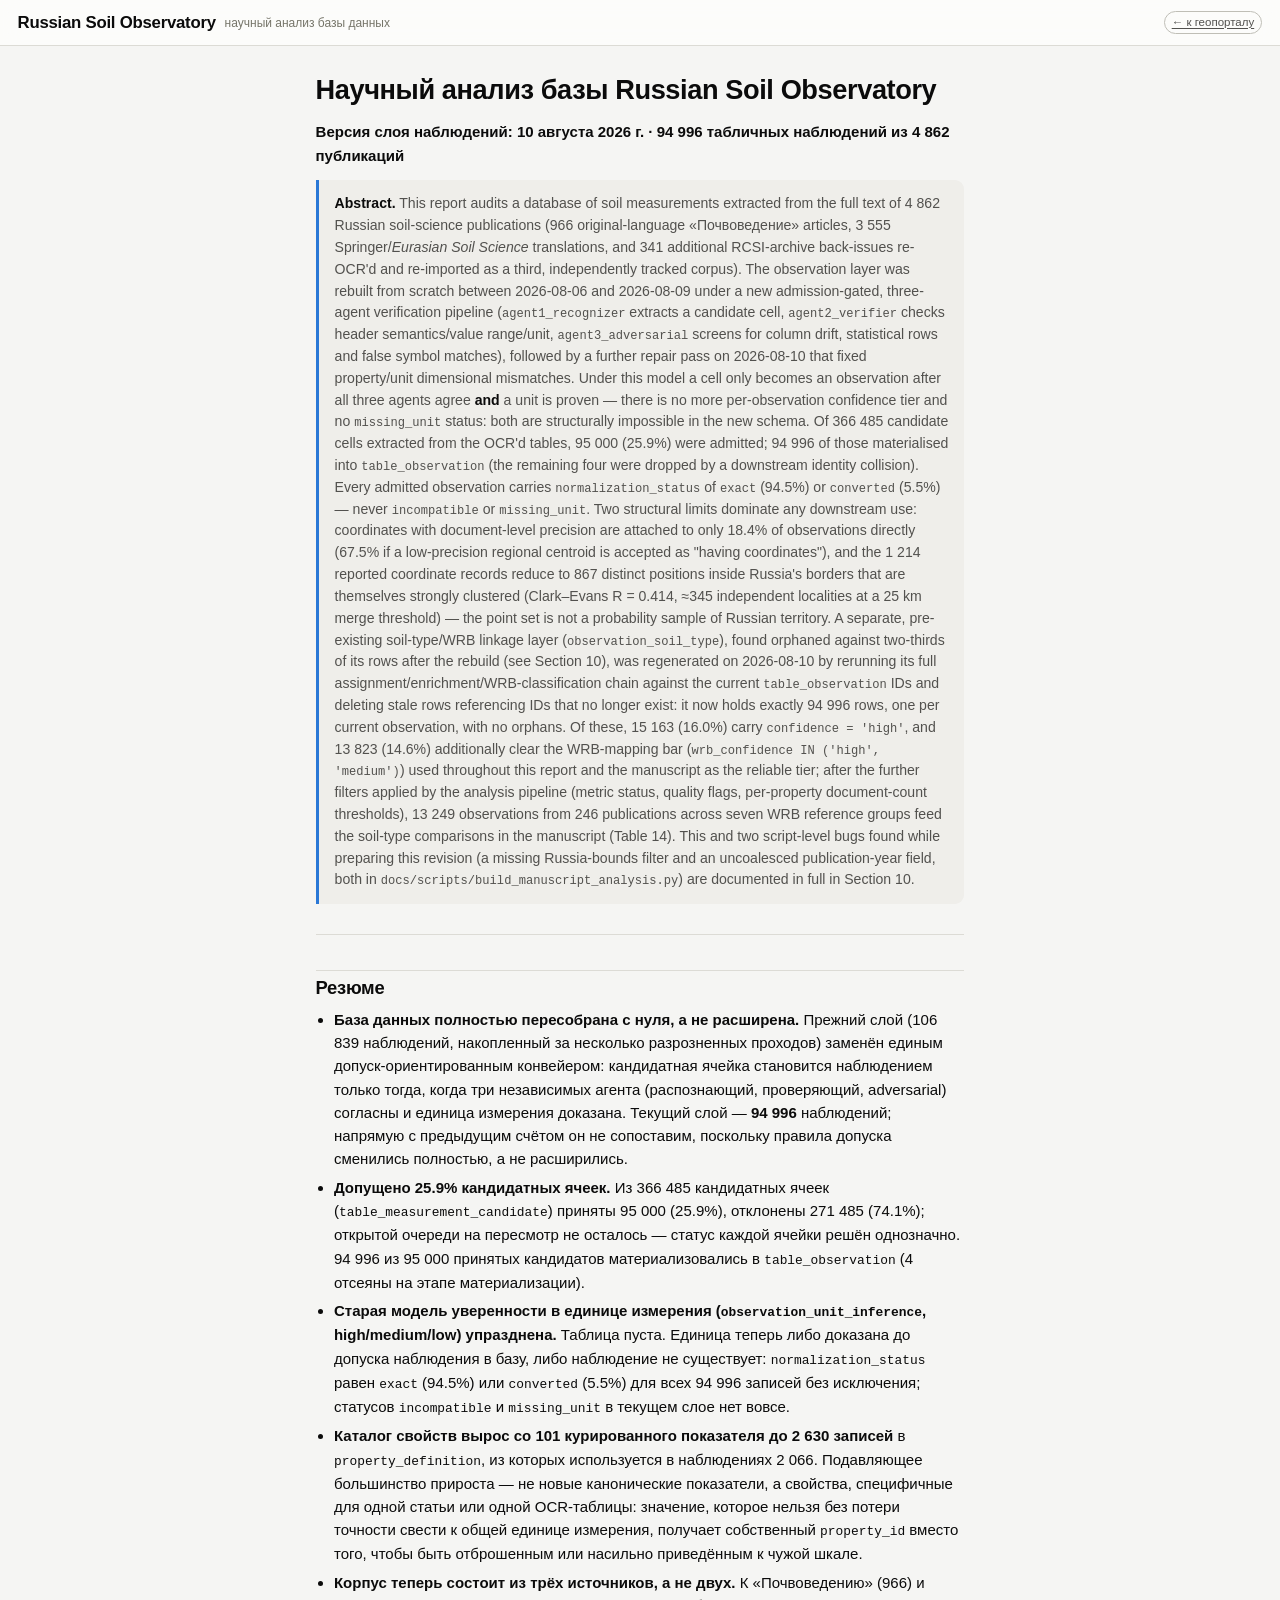
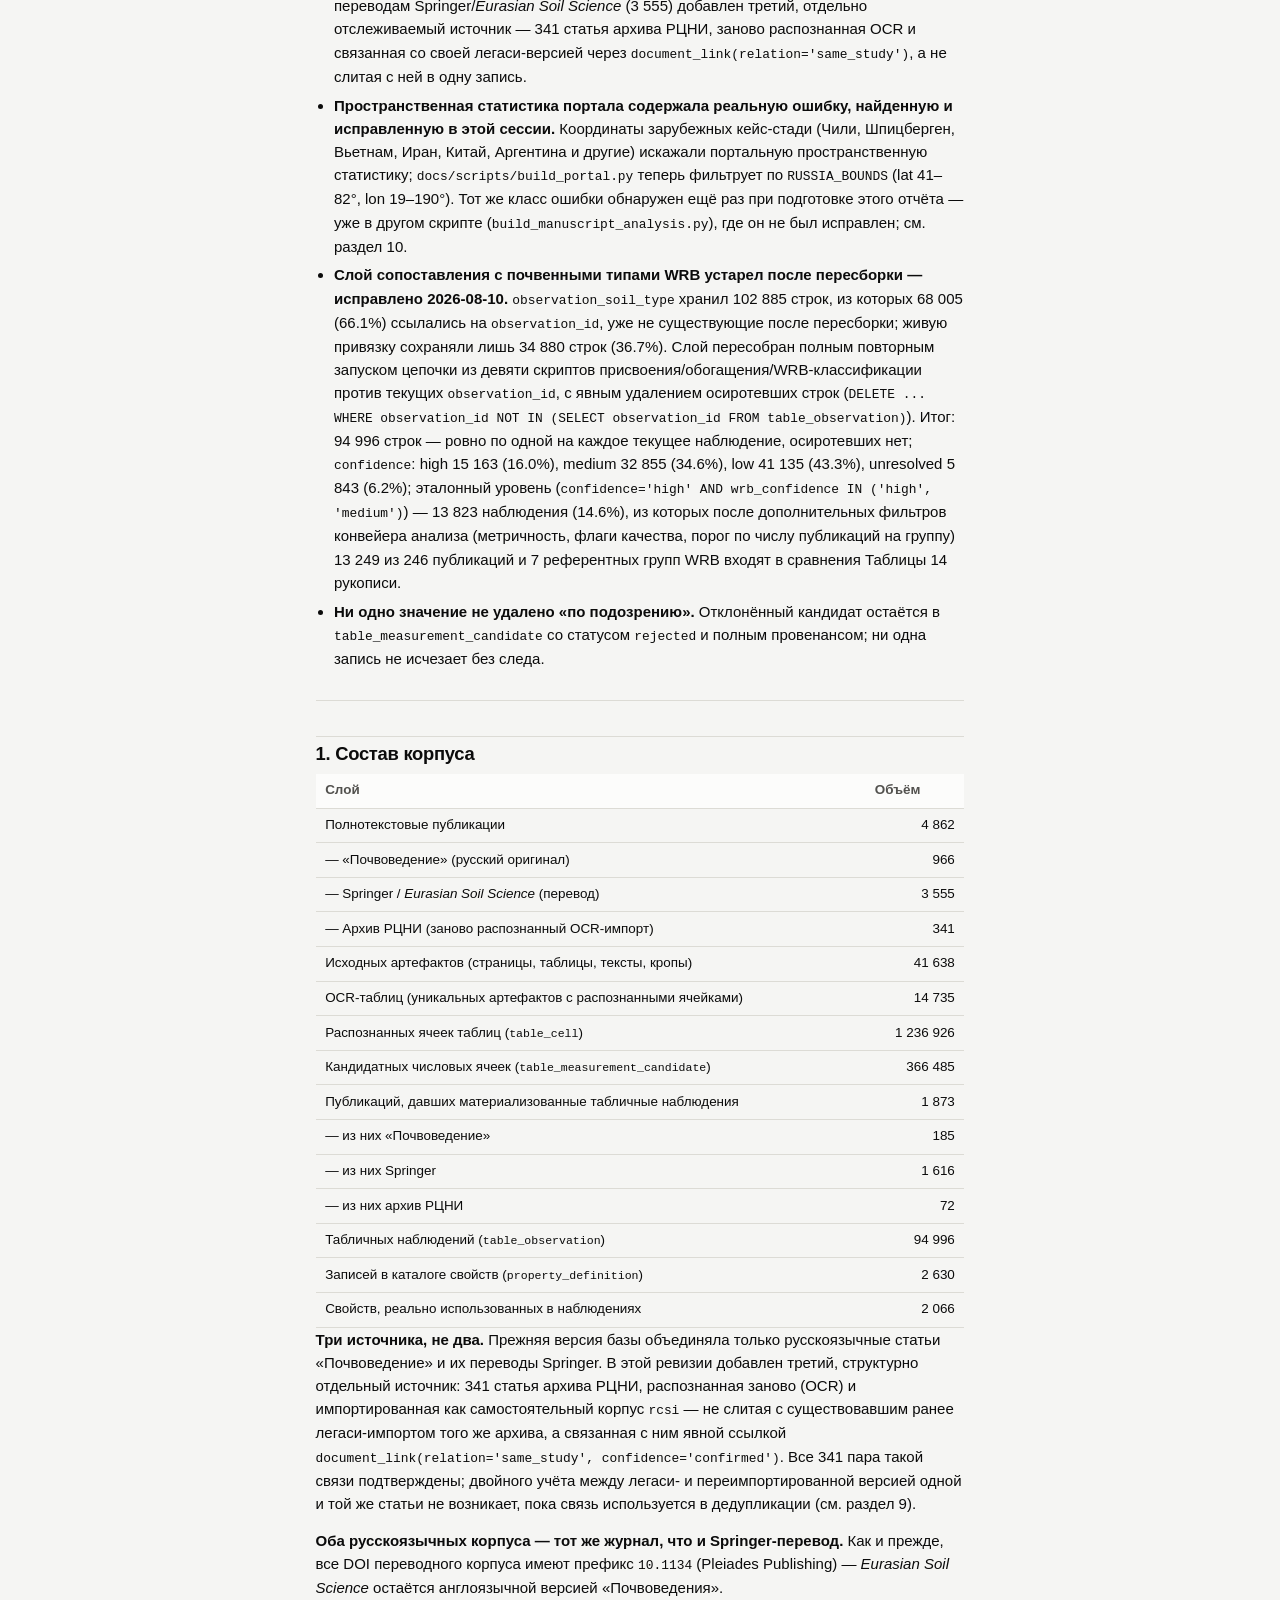
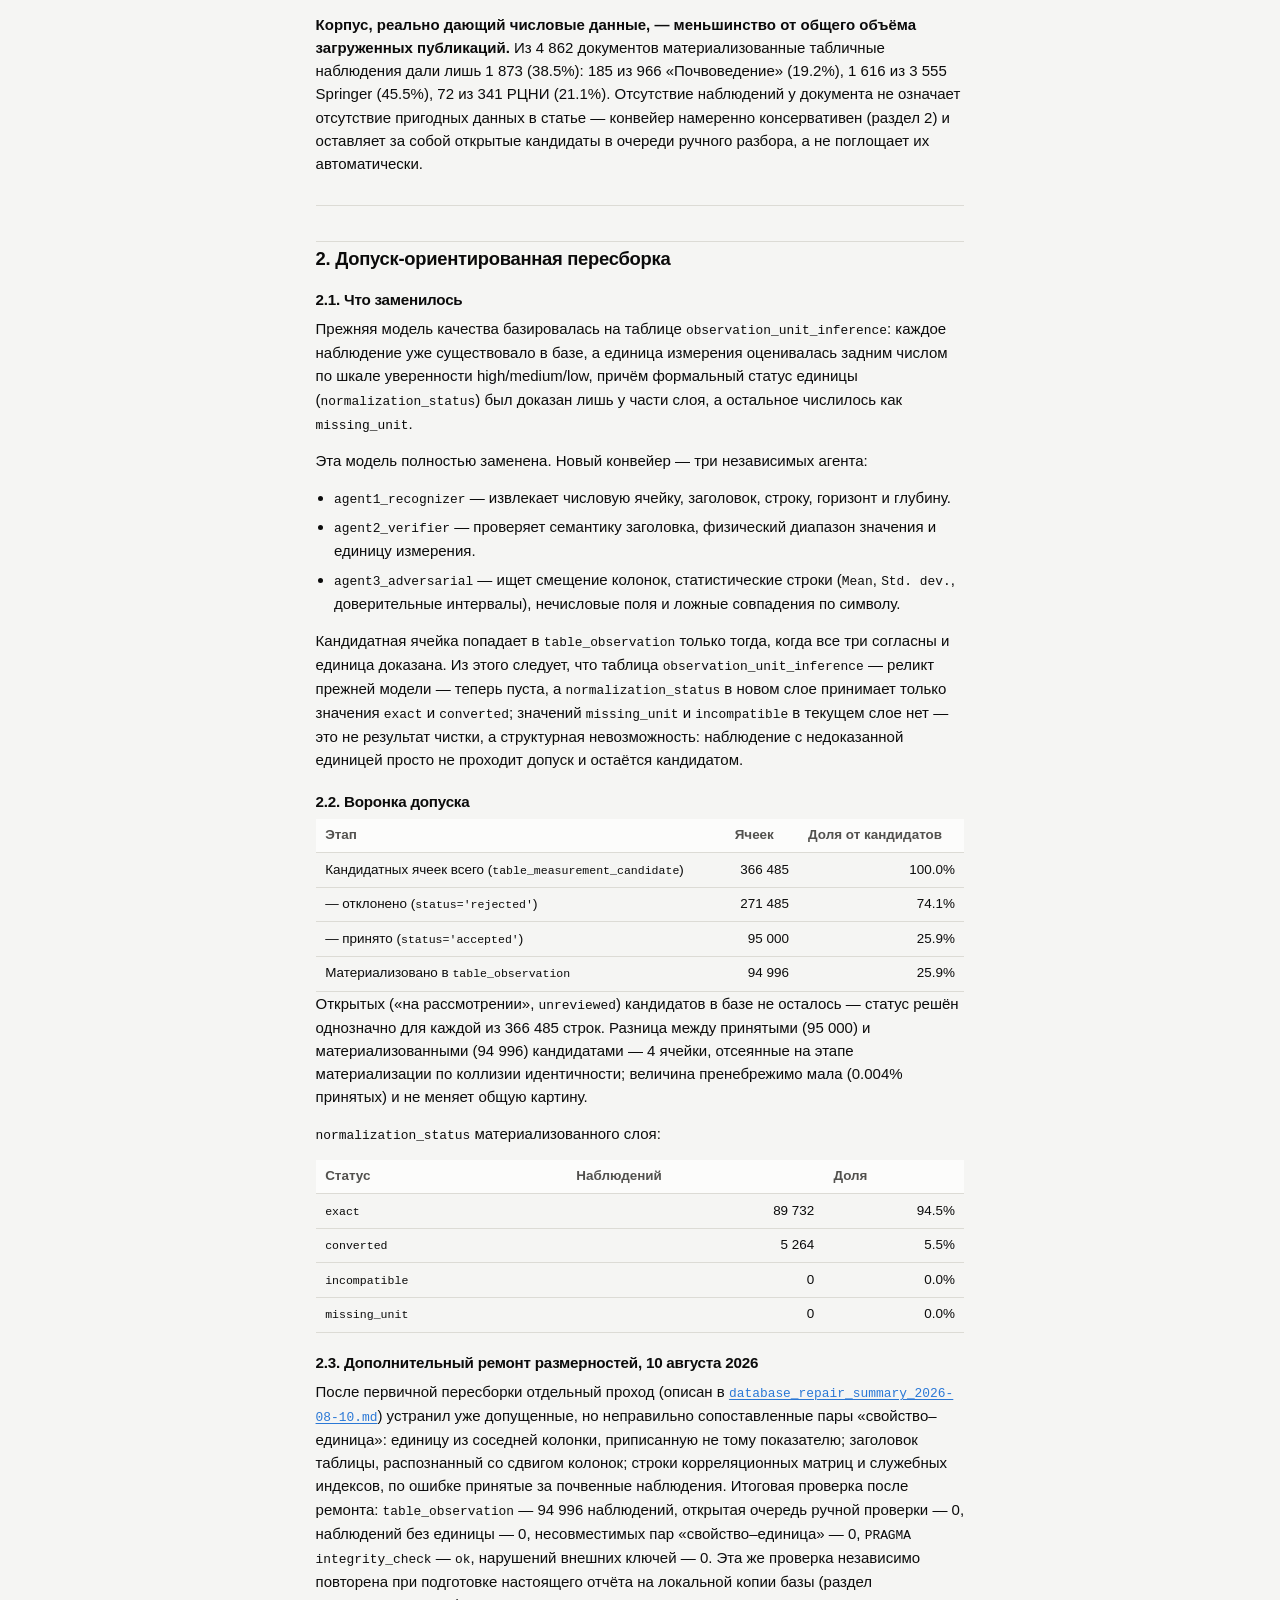
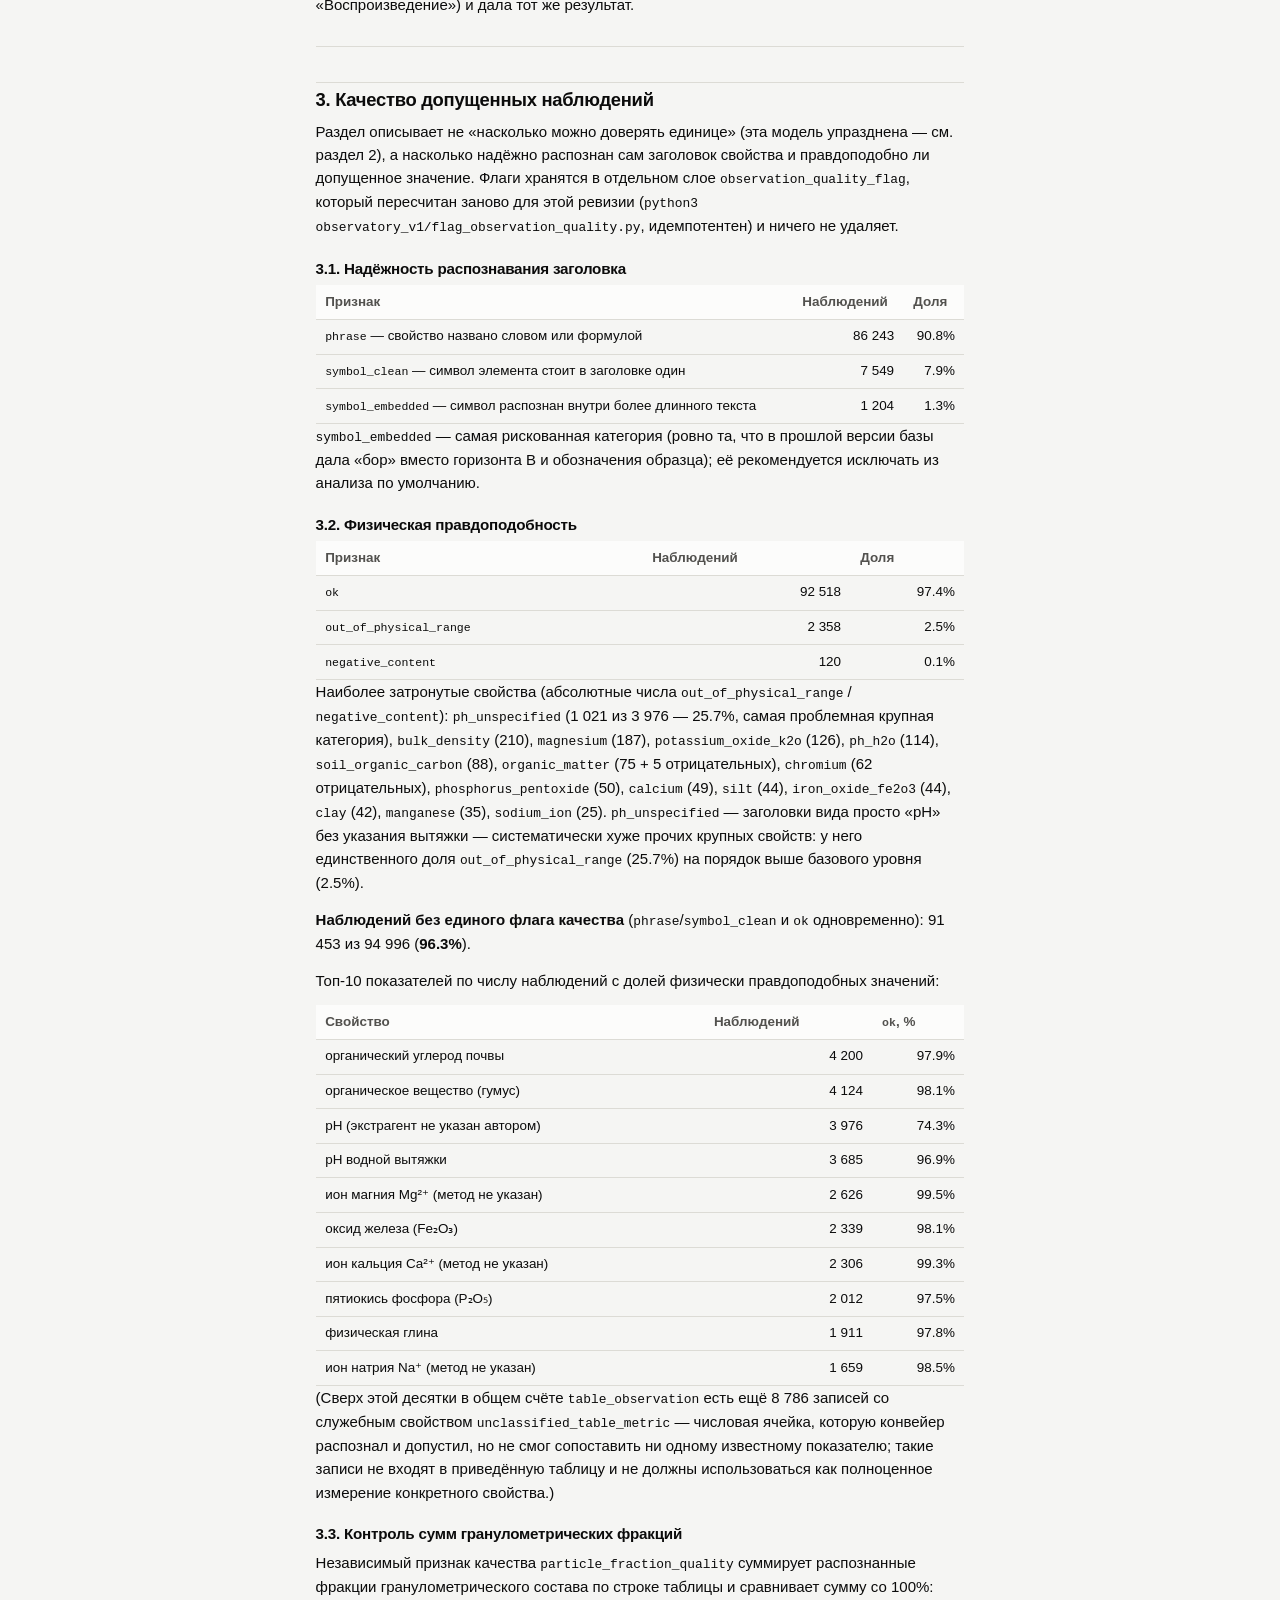
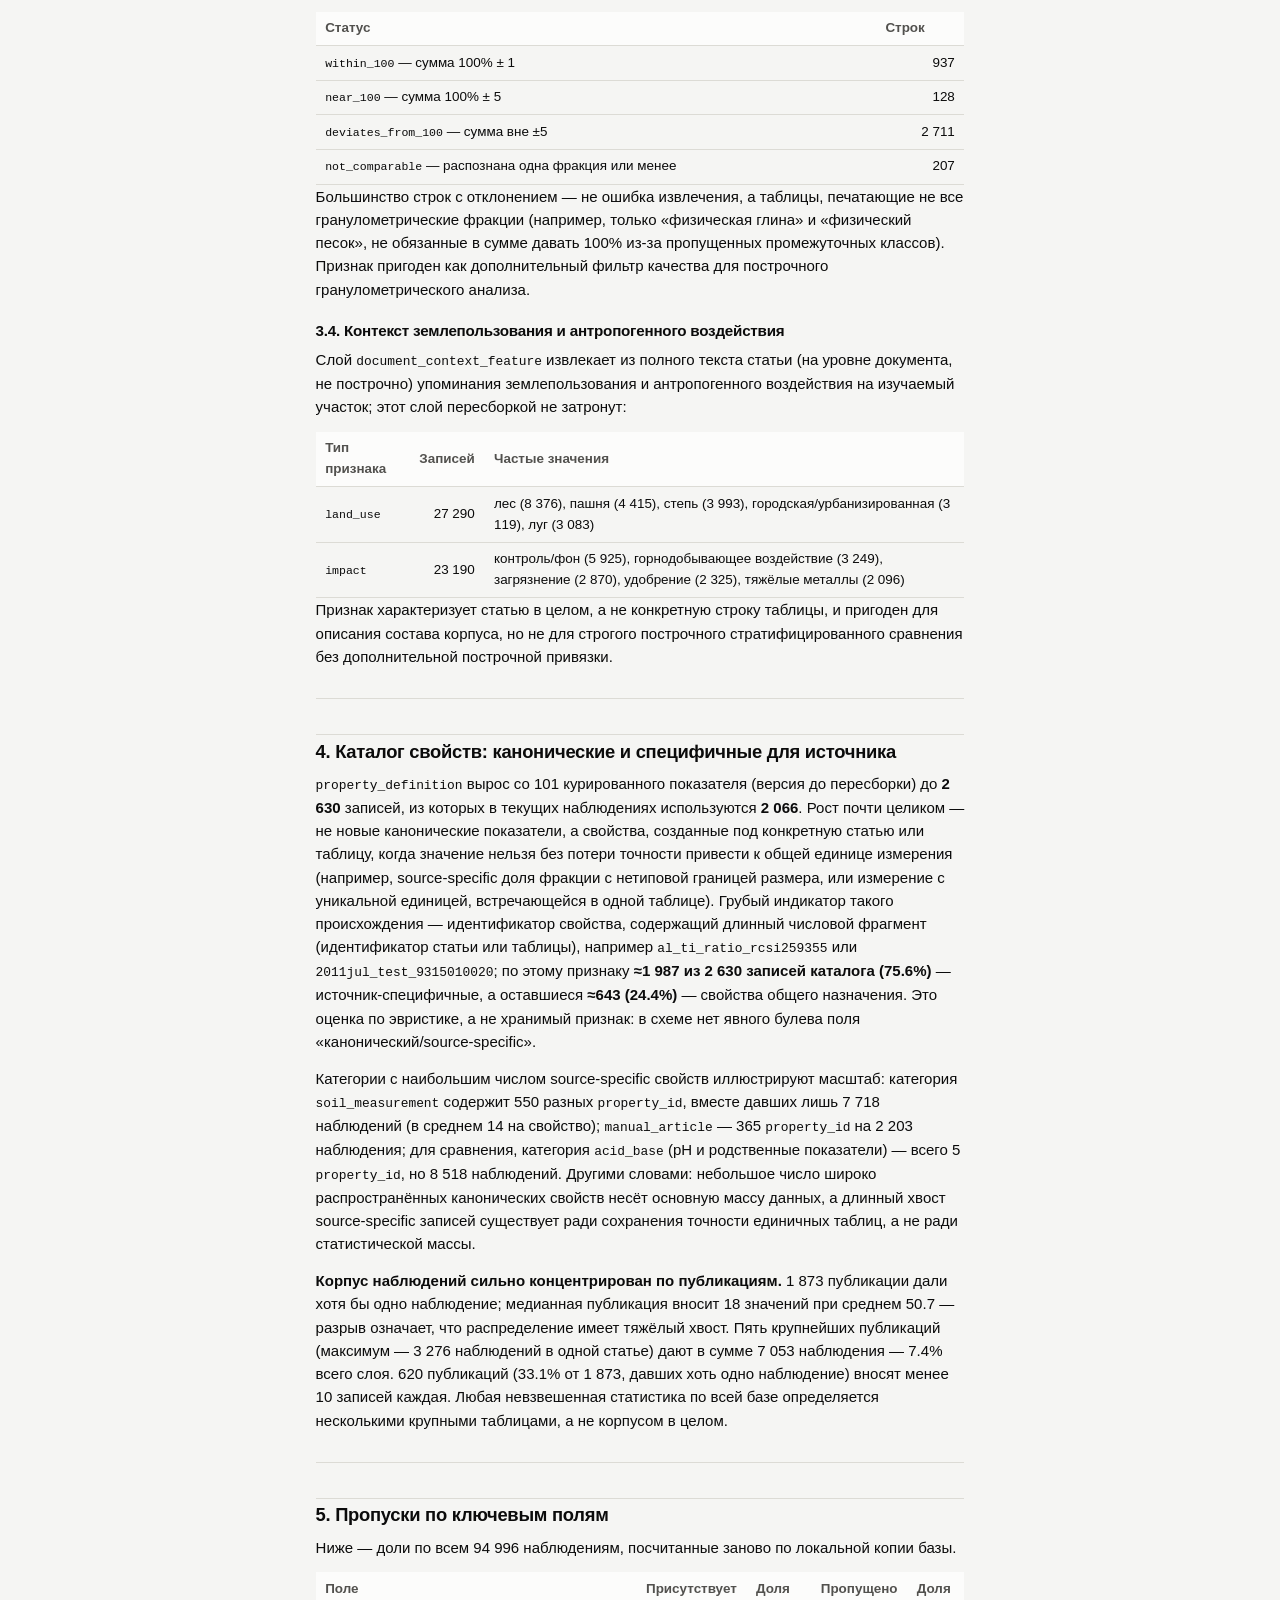
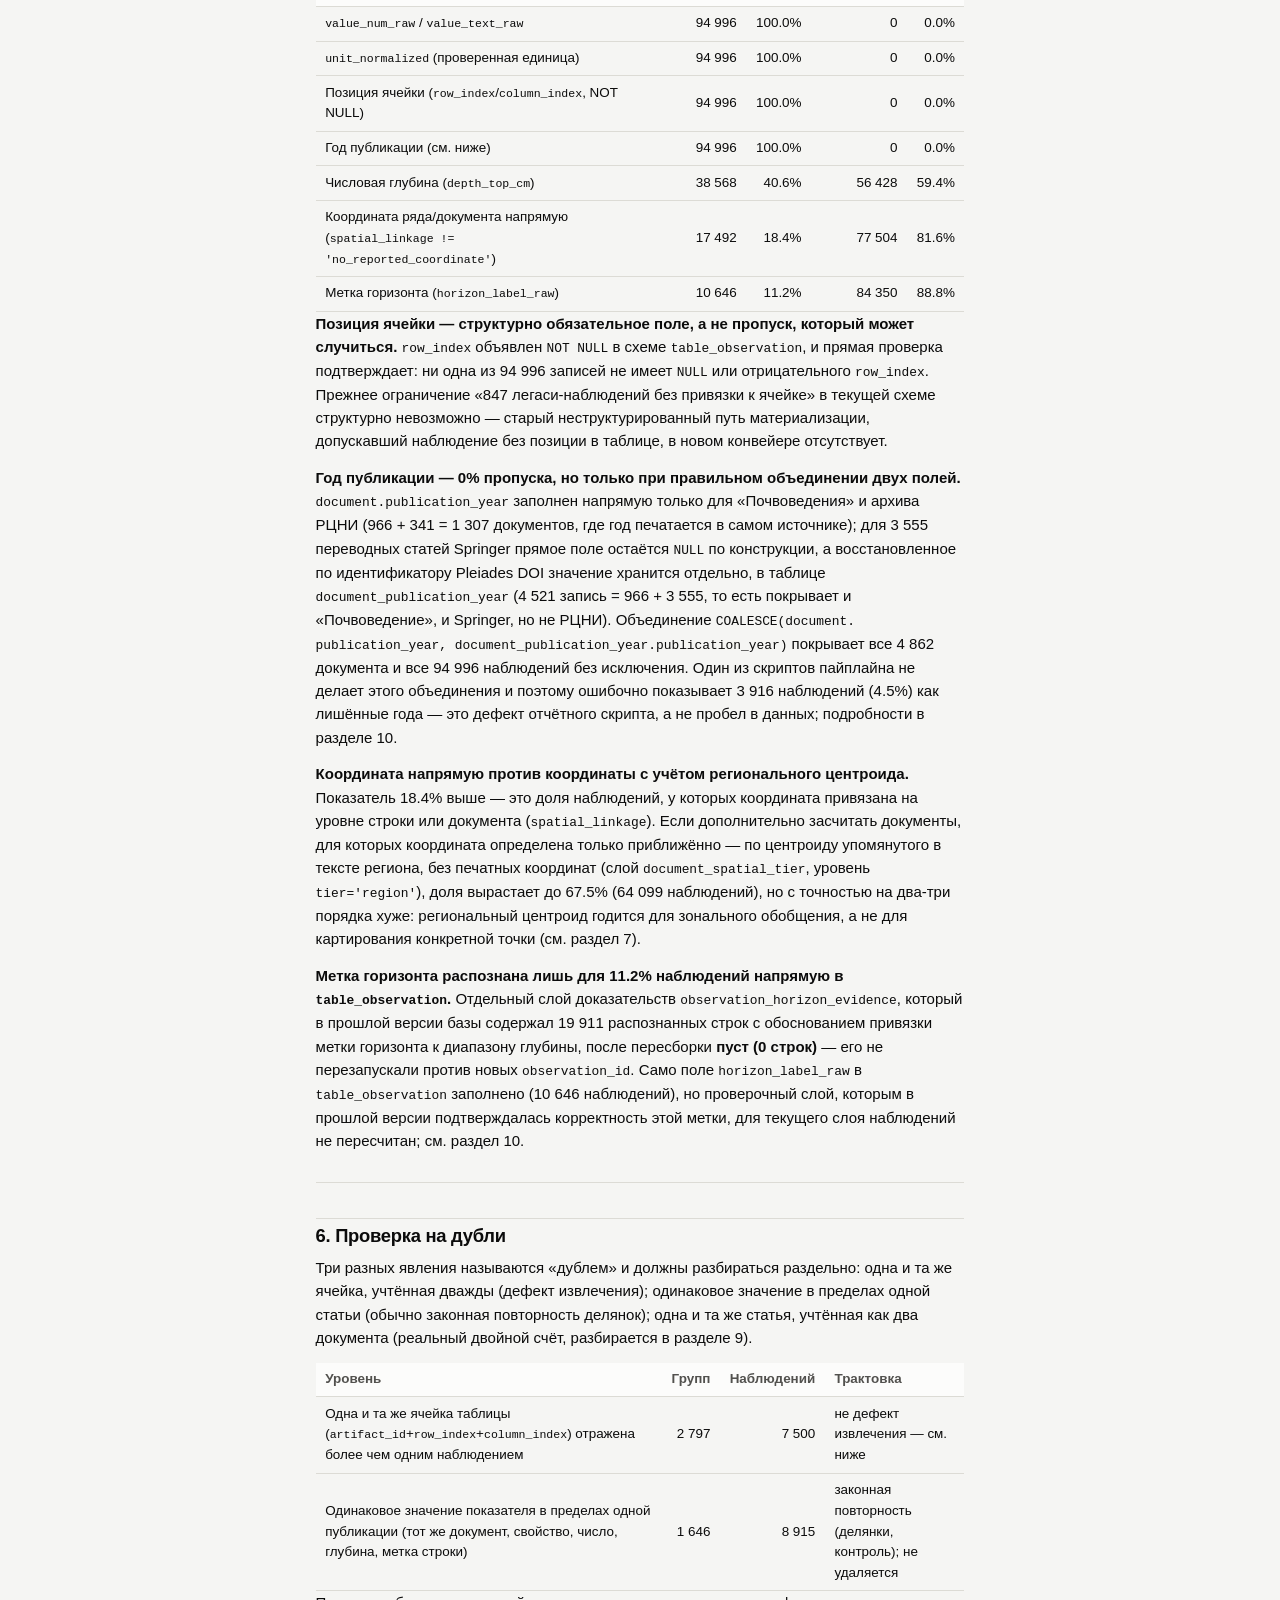
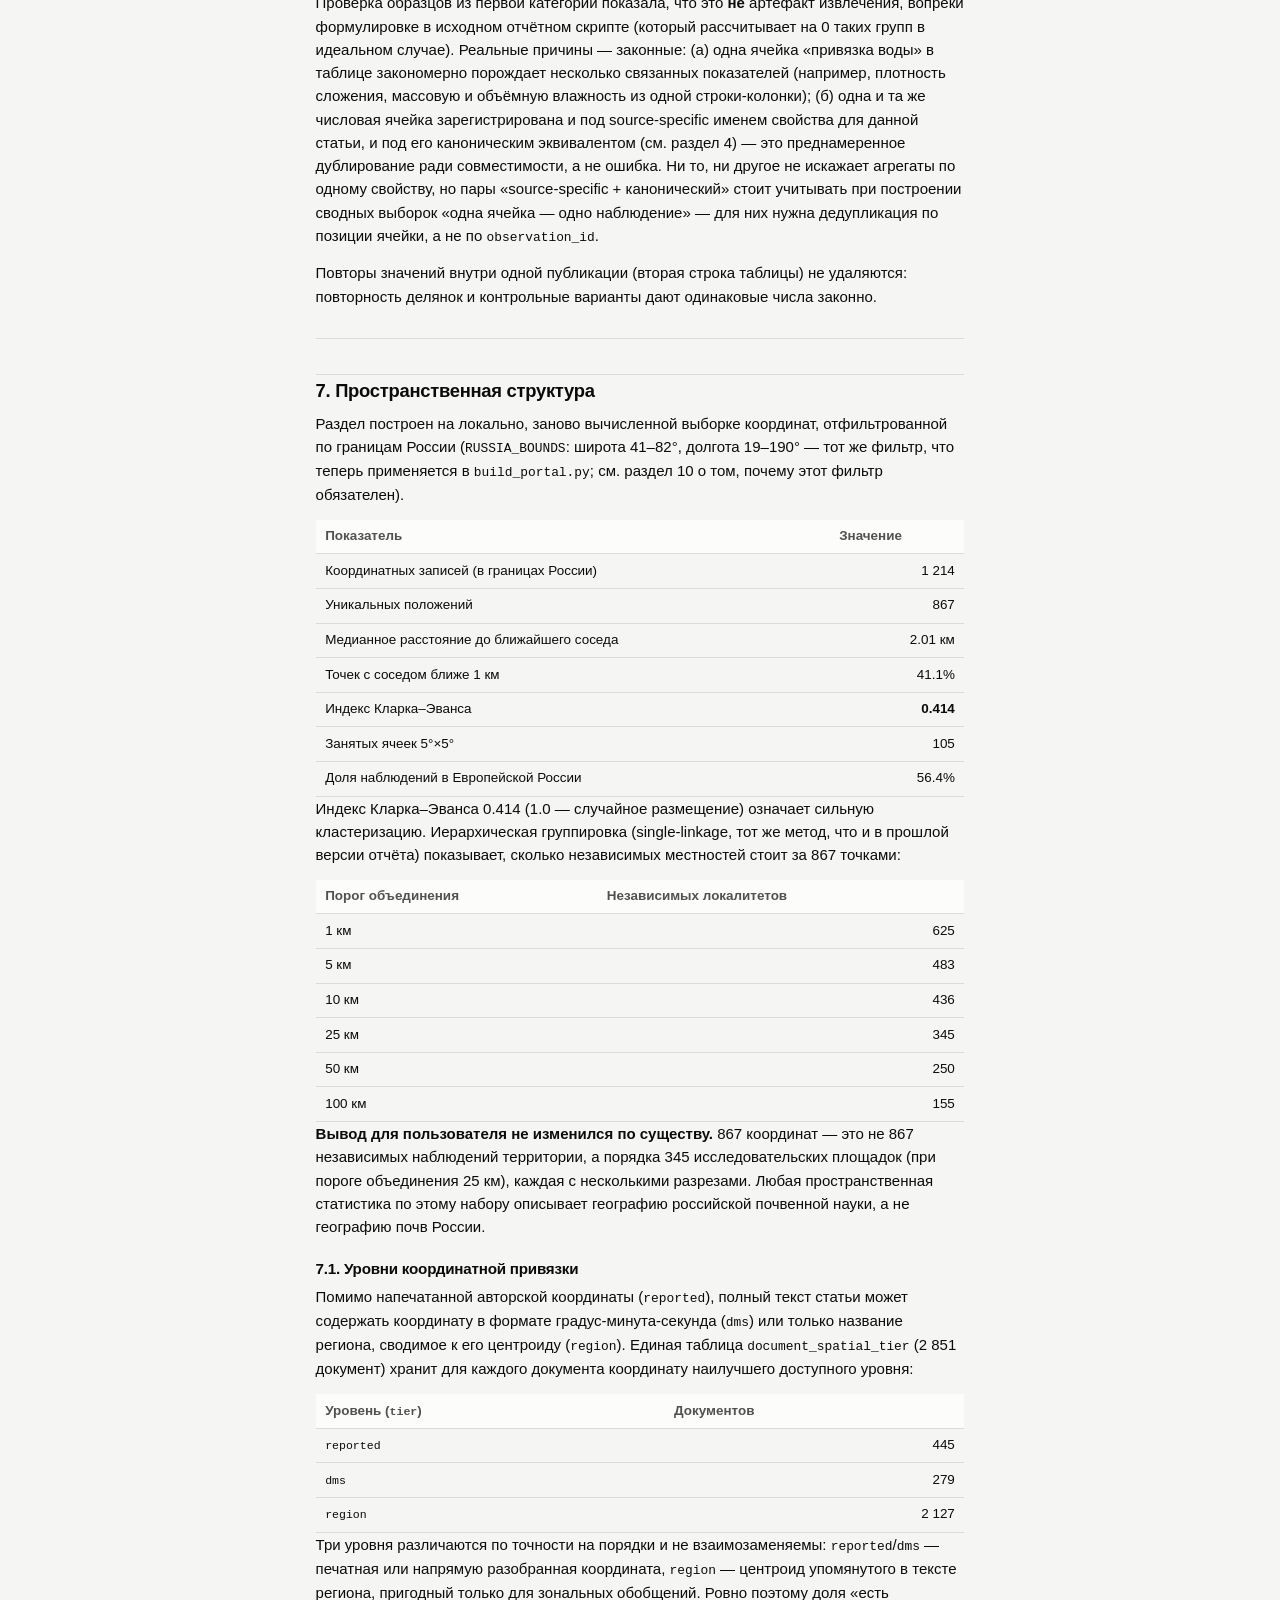
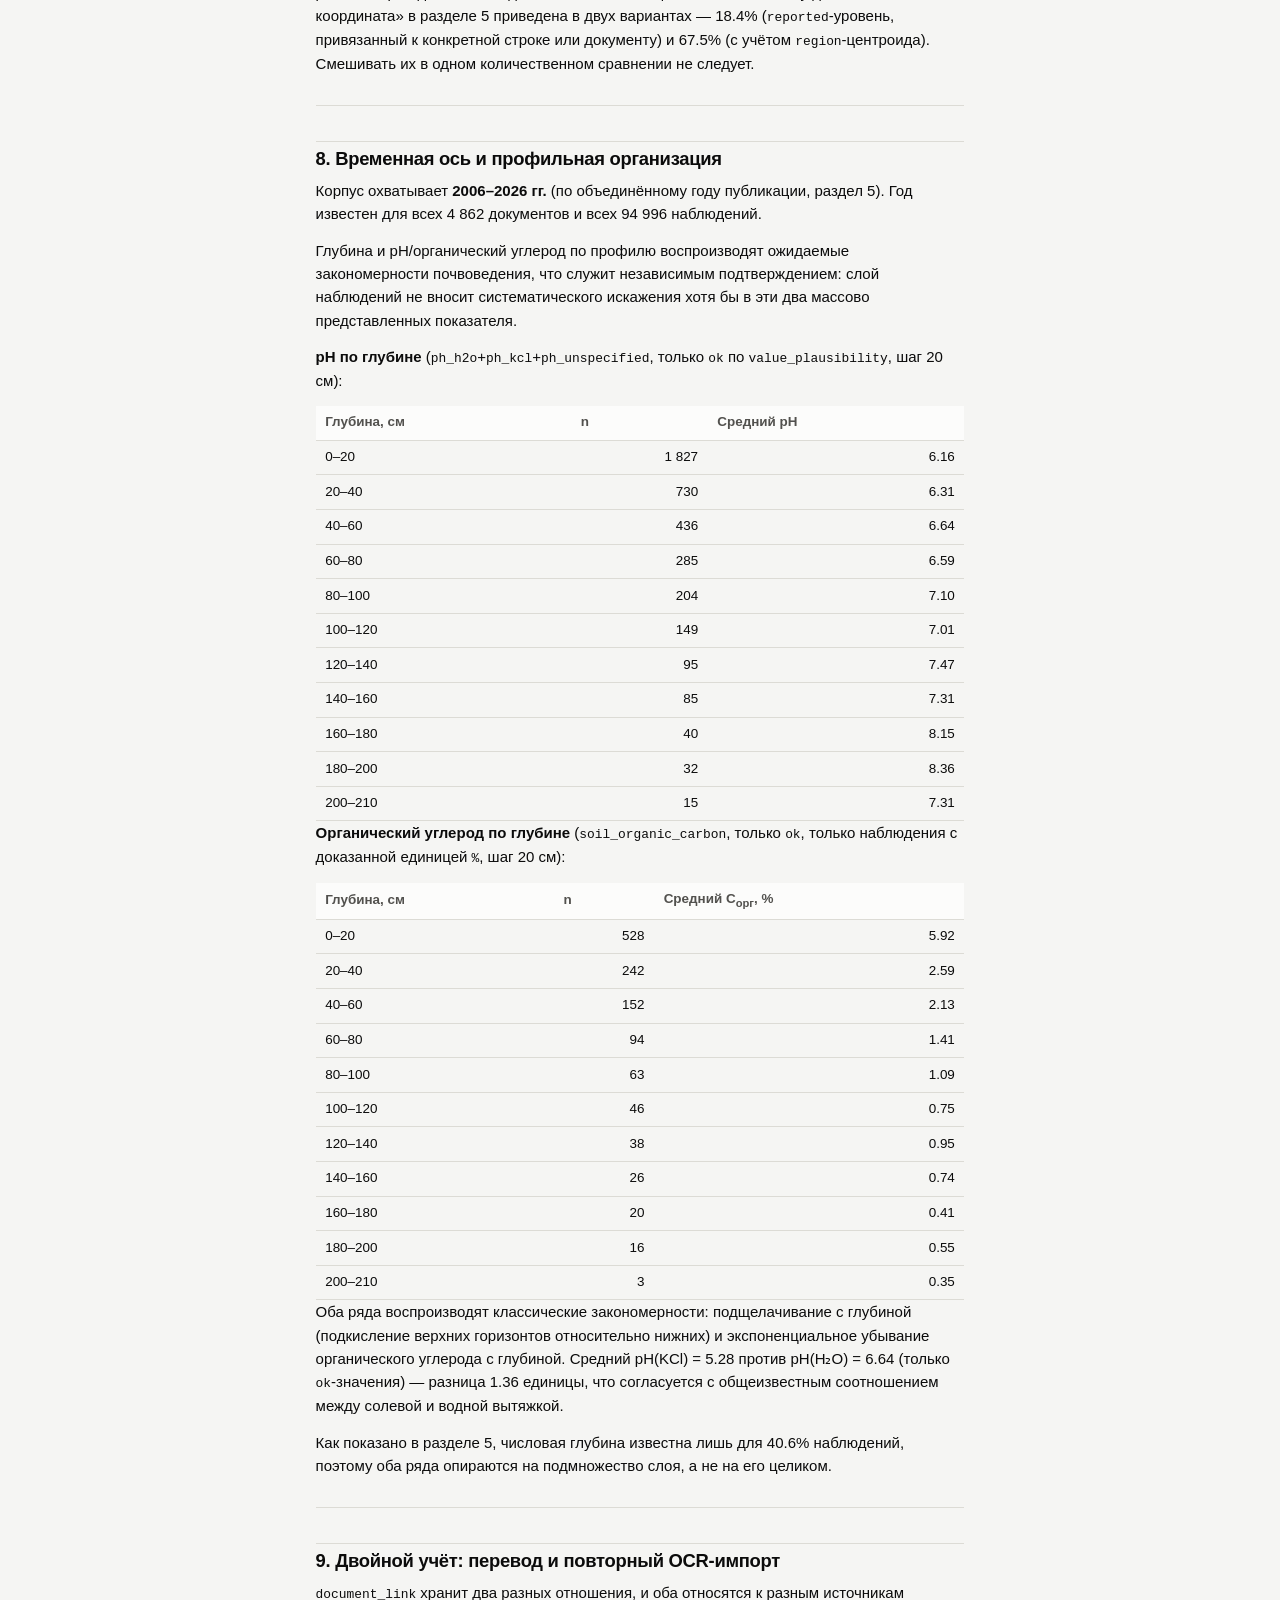
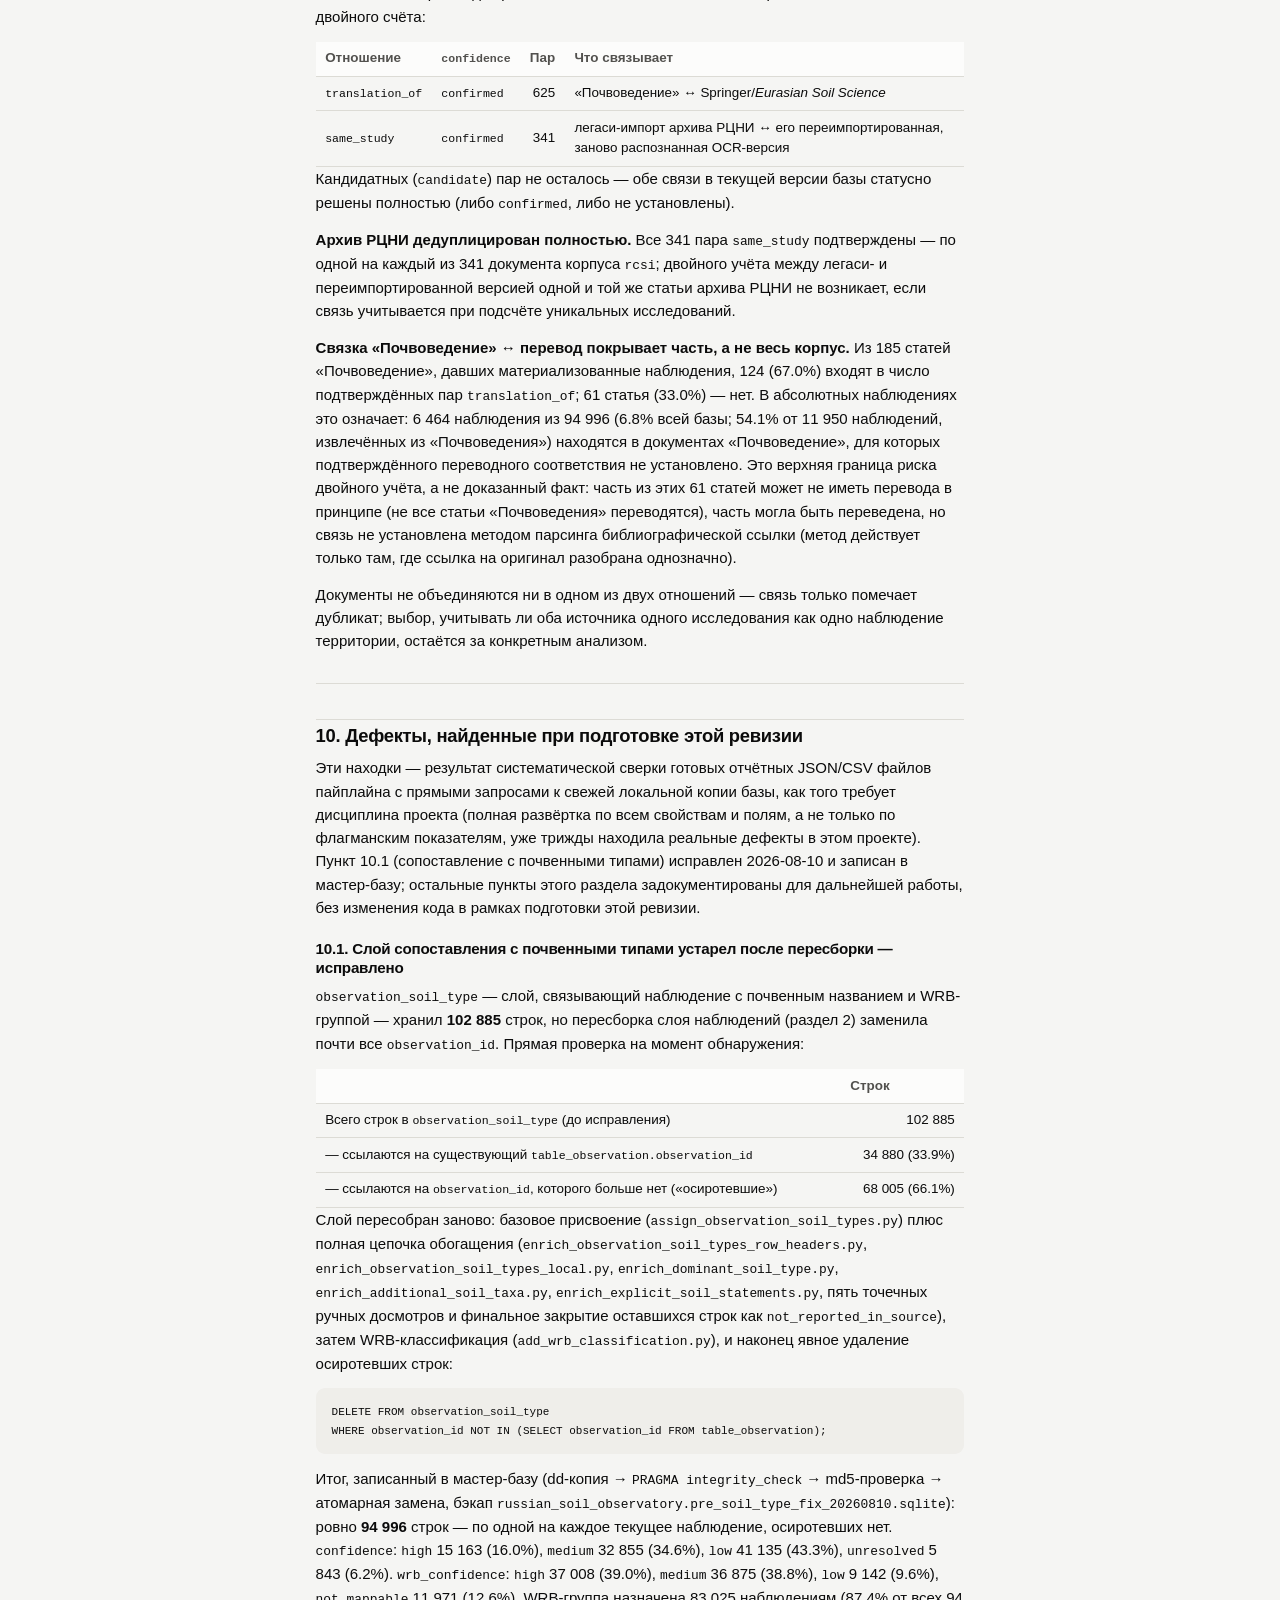
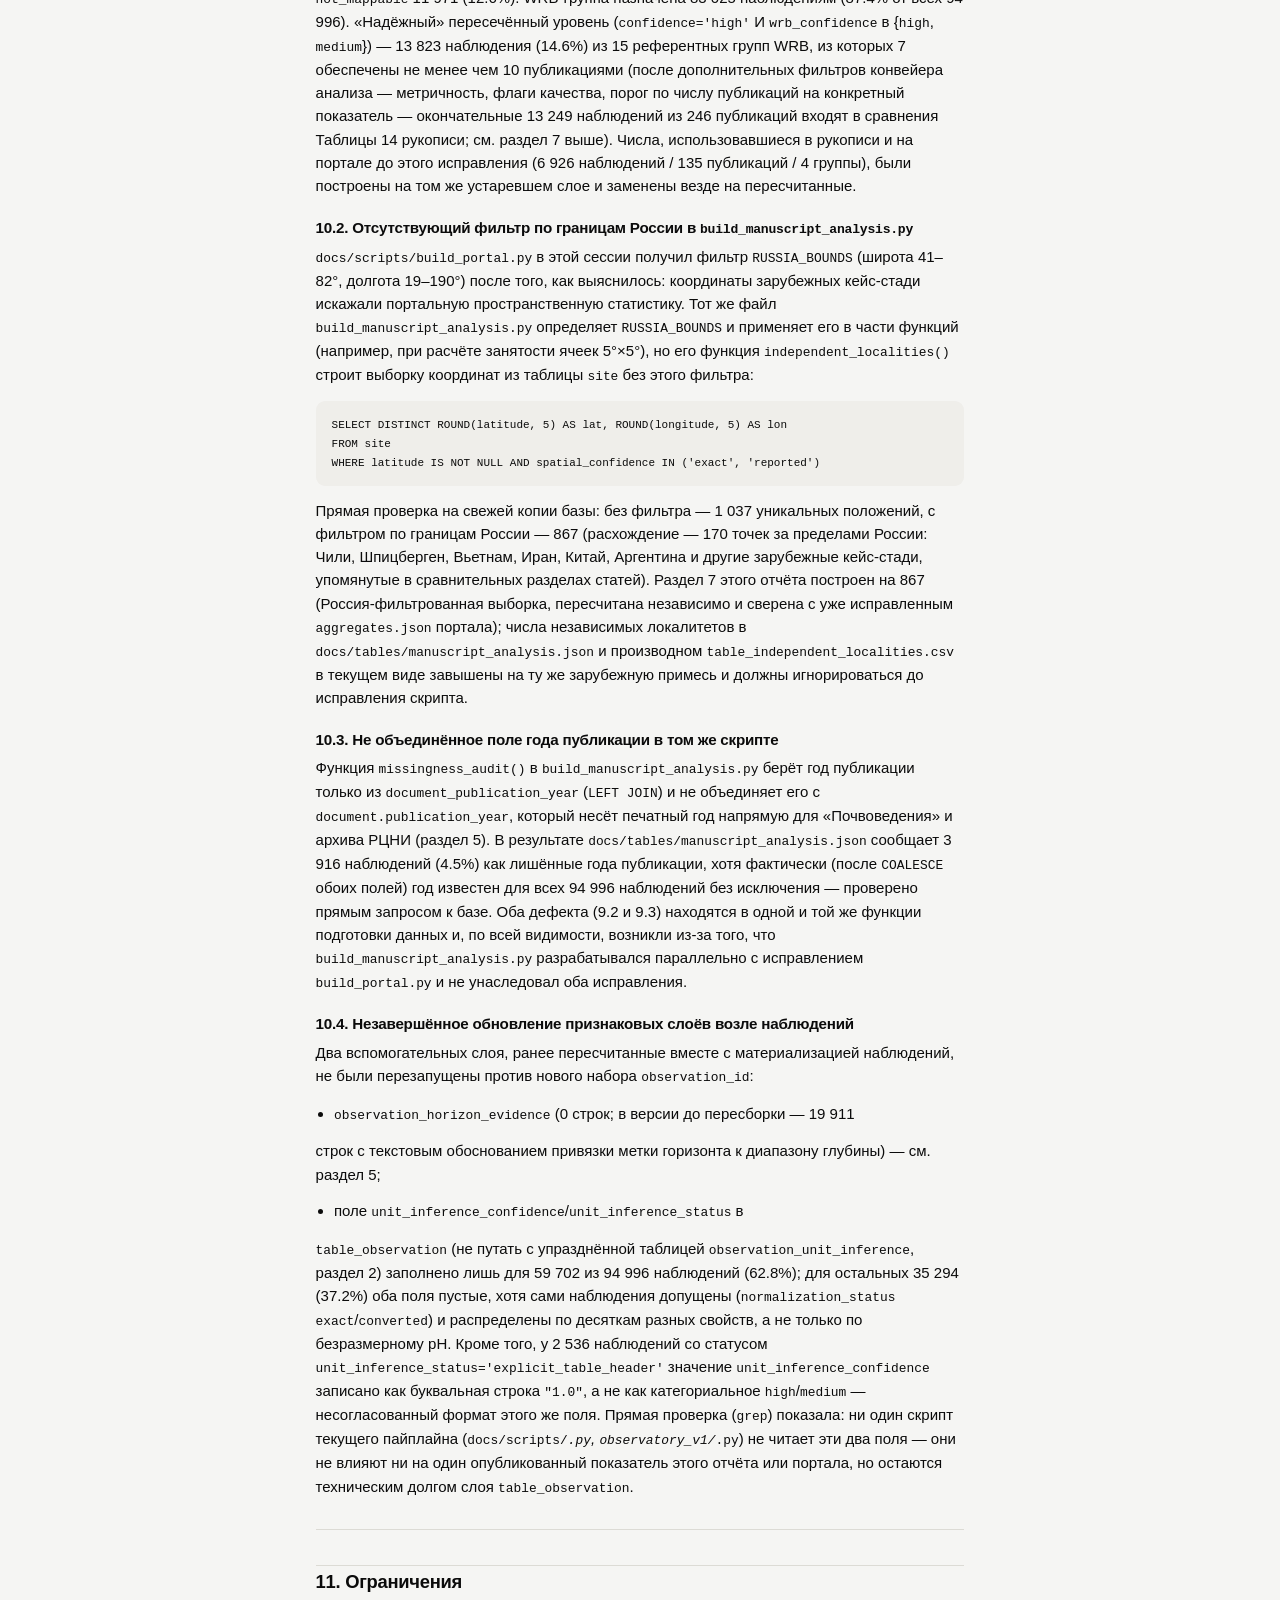
==== commit 2d865dcf: "Fix orphaned observation_soil_type layer (66% orphaned rows after DB rebuild) Two-thirds of the soil" ====
--- a/docs/data_audit.html
+++ b/docs/data_audit.html
@@ -4,7 +4,7 @@
 <meta charset="utf-8">
 <meta name="viewport" content="width=device-width, initial-scale=1">
 <title>Научный анализ базы</title>
-<link rel="stylesheet" href="assets/portal.css?v=20260801j">
+<link rel="stylesheet" href="assets/portal.css?v=20260810a">
 <style>
   main { max-width: 82ch; }
   main h1 { font-size: 1.7rem; margin-top: .2em; }
@@ -39,7 +39,7 @@
 <main>
 <h1>Научный анализ базы Russian Soil Observatory</h1>
 <p><strong>Версия слоя наблюдений: 10 августа 2026 г. · 94 996 табличных наблюдений из 4 862 публикаций</strong></p>
-<div class="callout"><strong>Abstract.</strong> This report audits a database of soil measurements extracted from the full text of 4 862 Russian soil-science publications (966 original-language «Почвоведение» articles, 3 555 Springer/<em>Eurasian Soil Science</em> translations, and 341 additional RCSI-archive back-issues re-OCR&#x27;d and re-imported as a third, independently tracked corpus). The observation layer was rebuilt from scratch between 2026-08-06 and 2026-08-09 under a new admission-gated, three-agent verification pipeline (<code>agent1_recognizer</code> extracts a candidate cell, <code>agent2_verifier</code> checks header semantics/value range/unit, <code>agent3_adversarial</code> screens for column drift, statistical rows and false symbol matches), followed by a further repair pass on 2026-08-10 that fixed property/unit dimensional mismatches. Under this model a cell only becomes an observation after all three agents agree <strong>and</strong> a unit is proven — there is no more per-observation confidence tier and no <code>missing_unit</code> status: both are structurally impossible in the new schema. Of 366 485 candidate cells extracted from the OCR&#x27;d tables, 95 000 (25.9%) were admitted; 94 996 of those materialised into <code>table_observation</code> (the remaining four were dropped by a downstream identity collision). Every admitted observation carries <code>normalization_status</code> of <code>exact</code> (94.5%) or <code>converted</code> (5.5%) — never <code>incompatible</code> or <code>missing_unit</code>. Two structural limits dominate any downstream use: coordinates with document-level precision are attached to only 18.4% of observations directly (67.5% if a low-precision regional centroid is accepted as &quot;having coordinates&quot;), and the 1 214 reported coordinate records reduce to 867 distinct positions inside Russia&#x27;s borders that are themselves strongly clustered (Clark–Evans R = 0.414, ≈345 independent localities at a 25 km merge threshold) — the point set is not a probability sample of Russian territory. A separate, pre-existing soil-type/WRB linkage layer (<code>observation_soil_type</code>) was <strong>not</strong> regenerated against the new observation IDs during the rebuild: two-thirds of its rows are now orphaned, and only 36.7% of current observations carry a live soil-type link — down from the 96.0% this report claimed before the rebuild. This and two script-level bugs found while preparing this revision (a missing Russia-bounds filter and an uncoalesced publication-year field, both in <code>docs/scripts/build_manuscript_analysis.py</code>) are documented in full in Section 10.</div>
+<div class="callout"><strong>Abstract.</strong> This report audits a database of soil measurements extracted from the full text of 4 862 Russian soil-science publications (966 original-language «Почвоведение» articles, 3 555 Springer/<em>Eurasian Soil Science</em> translations, and 341 additional RCSI-archive back-issues re-OCR&#x27;d and re-imported as a third, independently tracked corpus). The observation layer was rebuilt from scratch between 2026-08-06 and 2026-08-09 under a new admission-gated, three-agent verification pipeline (<code>agent1_recognizer</code> extracts a candidate cell, <code>agent2_verifier</code> checks header semantics/value range/unit, <code>agent3_adversarial</code> screens for column drift, statistical rows and false symbol matches), followed by a further repair pass on 2026-08-10 that fixed property/unit dimensional mismatches. Under this model a cell only becomes an observation after all three agents agree <strong>and</strong> a unit is proven — there is no more per-observation confidence tier and no <code>missing_unit</code> status: both are structurally impossible in the new schema. Of 366 485 candidate cells extracted from the OCR&#x27;d tables, 95 000 (25.9%) were admitted; 94 996 of those materialised into <code>table_observation</code> (the remaining four were dropped by a downstream identity collision). Every admitted observation carries <code>normalization_status</code> of <code>exact</code> (94.5%) or <code>converted</code> (5.5%) — never <code>incompatible</code> or <code>missing_unit</code>. Two structural limits dominate any downstream use: coordinates with document-level precision are attached to only 18.4% of observations directly (67.5% if a low-precision regional centroid is accepted as &quot;having coordinates&quot;), and the 1 214 reported coordinate records reduce to 867 distinct positions inside Russia&#x27;s borders that are themselves strongly clustered (Clark–Evans R = 0.414, ≈345 independent localities at a 25 km merge threshold) — the point set is not a probability sample of Russian territory. A separate, pre-existing soil-type/WRB linkage layer (<code>observation_soil_type</code>), found orphaned against two-thirds of its rows after the rebuild (see Section 10), was regenerated on 2026-08-10 by rerunning its full assignment/enrichment/WRB-classification chain against the current <code>table_observation</code> IDs and deleting stale rows referencing IDs that no longer exist: it now holds exactly 94 996 rows, one per current observation, with no orphans. Of these, 15 163 (16.0%) carry <code>confidence = &#x27;high&#x27;</code>, and 13 823 (14.6%) additionally clear the WRB-mapping bar (<code>wrb_confidence IN (&#x27;high&#x27;, &#x27;medium&#x27;)</code>) used throughout this report and the manuscript as the reliable tier; after the further filters applied by the analysis pipeline (metric status, quality flags, per-property document-count thresholds), 13 249 observations from 246 publications across seven WRB reference groups feed the soil-type comparisons in the manuscript (Table 14). This and two script-level bugs found while preparing this revision (a missing Russia-bounds filter and an uncoalesced publication-year field, both in <code>docs/scripts/build_manuscript_analysis.py</code>) are documented in full in Section 10.</div>
 <hr>
 <h2>Резюме</h2>
 <ul class="clean">
@@ -49,7 +49,7 @@
 <li><strong>Каталог свойств вырос со 101 курированного показателя до 2 630 записей</strong> в <code>property_definition</code>, из которых используется в наблюдениях 2 066. Подавляющее большинство прироста — не новые канонические показатели, а свойства, специфичные для одной статьи или одной OCR-таблицы: значение, которое нельзя без потери точности свести к общей единице измерения, получает собственный <code>property_id</code> вместо того, чтобы быть отброшенным или насильно приведённым к чужой шкале.</li>
 <li><strong>Корпус теперь состоит из трёх источников, а не двух.</strong> К «Почвоведению» (966) и переводам Springer/<em>Eurasian Soil Science</em> (3 555) добавлен третий, отдельно отслеживаемый источник — 341 статья архива РЦНИ, заново распознанная OCR и связанная со своей легаси-версией через <code>document_link(relation=&#x27;same_study&#x27;)</code>, а не слитая с ней в одну запись.</li>
 <li><strong>Пространственная статистика портала содержала реальную ошибку, найденную и исправленную в этой сессии.</strong> Координаты зарубежных кейс-стади (Чили, Шпицберген, Вьетнам, Иран, Китай, Аргентина и другие) искажали портальную пространственную статистику; <code>docs/scripts/build_portal.py</code> теперь фильтрует по <code>RUSSIA_BOUNDS</code> (lat 41–82°, lon 19–190°). Тот же класс ошибки обнаружен ещё раз при подготовке этого отчёта — уже в другом скрипте (<code>build_manuscript_analysis.py</code>), где он не был исправлен; см. раздел 10.</li>
-<li><strong>Слой сопоставления с почвенными типами WRB устарел после пересборки и требует отдельного перезапуска.</strong> <code>observation_soil_type</code> хранит 102 885 строк, но 68 005 из них (66.1%) ссылаются на <code>observation_id</code>, которых после пересборки больше не существует. Живую привязку к текущим 94 996 наблюдениям сохраняют лишь 34 880 строк (36.7%) — этот показатель, а не прежние 96.0%, единственно верен на сегодня.</li>
+<li><strong>Слой сопоставления с почвенными типами WRB устарел после пересборки — исправлено 2026-08-10.</strong> <code>observation_soil_type</code> хранил 102 885 строк, из которых 68 005 (66.1%) ссылались на <code>observation_id</code>, уже не существующие после пересборки; живую привязку сохраняли лишь 34 880 строк (36.7%). Слой пересобран полным повторным запуском цепочки из девяти скриптов присвоения/обогащения/WRB-классификации против текущих <code>observation_id</code>, с явным удалением осиротевших строк (<code>DELETE ... WHERE observation_id NOT IN (SELECT observation_id FROM table_observation)</code>). Итог: 94 996 строк — ровно по одной на каждое текущее наблюдение, осиротевших нет; <code>confidence</code>: high 15 163 (16.0%), medium 32 855 (34.6%), low 41 135 (43.3%), unresolved 5 843 (6.2%); эталонный уровень (<code>confidence=&#x27;high&#x27; AND wrb_confidence IN (&#x27;high&#x27;, &#x27;medium&#x27;)</code>) — 13 823 наблюдения (14.6%), из которых после дополнительных фильтров конвейера анализа (метричность, флаги качества, порог по числу публикаций на группу) 13 249 из 246 публикаций и 7 референтных групп WRB входят в сравнения Таблицы 14 рукописи.</li>
 <li><strong>Ни одно значение не удалено «по подозрению».</strong> Отклонённый кандидат остаётся в <code>table_measurement_candidate</code> со статусом <code>rejected</code> и полным провенансом; ни одна запись не исчезает без следа.</li>
 </ul>
 <hr>
@@ -147,11 +147,14 @@
 <p>Документы не объединяются ни в одном из двух отношений — связь только помечает дубликат; выбор, учитывать ли оба источника одного исследования как одно наблюдение территории, остаётся за конкретным анализом.</p>
 <hr>
 <h2>10. Дефекты, найденные при подготовке этой ревизии</h2>
-<p>Эти находки — результат систематической сверки готовых отчётных JSON/CSV файлов пайплайна с прямыми запросами к свежей локальной копии базы, как того требует дисциплина проекта (полная развёртка по всем свойствам и полям, а не только по флагманским показателям, уже трижды находила реальные дефекты в этом проекте). Ни один из них не исправлен в рамках подготовки этого отчёта — они задокументированы для дальнейшей работы.</p>
-<h3>10.1. Слой сопоставления с почвенными типами устарел после пересборки</h3>
-<p><code>observation_soil_type</code> — слой, связывающий наблюдение с почвенным названием и WRB-группой — хранит <strong>102 885</strong> строк, но пересборка слоя наблюдений (раздел 2) заменила почти все <code>observation_id</code>. Прямая проверка:</p>
-<div class="table-scroll"><table class="data"><thead><tr><th class=""></th><th class="num">Строк</th></tr></thead><tbody><tr><td class="">Всего строк в <code>observation_soil_type</code></td><td class="num">102 885</td></tr><tr><td class="">— ссылаются на существующий <code>table_observation.observation_id</code></td><td class="num">34 880 (33.9%)</td></tr><tr><td class="">— ссылаются на <code>observation_id</code>, которого больше нет («осиротевшие»)</td><td class="num">68 005 (66.1%)</td></tr></tbody></table></div>
-<p>Таким образом, привязку к почвенному типу сегодня реально несут только <strong>36.7%</strong> текущих 94 996 наблюдений (34 880), а не 96.0%, как сообщалось в версии этого отчёта до пересборки. Разбивка по живым 34 880 строкам: <code>confidence</code> — <code>high</code> 7 436, <code>medium</code> 12 464, <code>low</code> 14 134, <code>unresolved</code> 846; <code>wrb_confidence</code> — <code>high</code> 15 259, <code>medium</code> 14 518, <code>low</code> 2 922, <code>not_mappable</code> 2 181; WRB-группа назначена 32 699 наблюдениям (34.4% от всех 94 996). «Надёжный» пересеченный уровень (<code>confidence=&#x27;high&#x27;</code> И <code>wrb_confidence</code> в {<code>high</code>,<code>medium</code>}) — 6 926 наблюдений из 135 публикаций, 15 референтных групп WRB, из которых лишь 4 обеспечены не менее чем 10 публикациями: Podzol (2 096 набл. / 47 публ.), Chernozem (1 842 / 55), Solonchak (1 153 / 16), Solonetz (1 009 / 17). Это число (6 926) совпадает с результатом отдельного, независимо построенного JOIN в <code>docs/tables/manuscript_analysis.json</code>, что подтверждает: там, где downstream-скрипт присоединяет <code>observation_soil_type</code> через <code>INNER JOIN</code> к <code>table_observation</code>, осиротевшие строки автоматически и незаметно отбрасываются — сам факт устаревания слоя, однако, нигде не отражён явно. <strong>Приоритет для дальнейшей работы:</strong> перезапустить сопоставление почвенных типов и WRB-групп против текущего набора <code>observation_id</code>.</p>
+<p>Эти находки — результат систематической сверки готовых отчётных JSON/CSV файлов пайплайна с прямыми запросами к свежей локальной копии базы, как того требует дисциплина проекта (полная развёртка по всем свойствам и полям, а не только по флагманским показателям, уже трижды находила реальные дефекты в этом проекте). Пункт 10.1 (сопоставление с почвенными типами) исправлен 2026-08-10 и записан в мастер-базу; остальные пункты этого раздела задокументированы для дальнейшей работы, без изменения кода в рамках подготовки этой ревизии.</p>
+<h3>10.1. Слой сопоставления с почвенными типами устарел после пересборки — исправлено</h3>
+<p><code>observation_soil_type</code> — слой, связывающий наблюдение с почвенным названием и WRB-группой — хранил <strong>102 885</strong> строк, но пересборка слоя наблюдений (раздел 2) заменила почти все <code>observation_id</code>. Прямая проверка на момент обнаружения:</p>
+<div class="table-scroll"><table class="data"><thead><tr><th class=""></th><th class="num">Строк</th></tr></thead><tbody><tr><td class="">Всего строк в <code>observation_soil_type</code> (до исправления)</td><td class="num">102 885</td></tr><tr><td class="">— ссылаются на существующий <code>table_observation.observation_id</code></td><td class="num">34 880 (33.9%)</td></tr><tr><td class="">— ссылаются на <code>observation_id</code>, которого больше нет («осиротевшие»)</td><td class="num">68 005 (66.1%)</td></tr></tbody></table></div>
+<p>Слой пересобран заново: базовое присвоение (<code>assign_observation_soil_types.py</code>) плюс полная цепочка обогащения (<code>enrich_observation_soil_types_row_headers.py</code>, <code>enrich_observation_soil_types_local.py</code>, <code>enrich_dominant_soil_type.py</code>, <code>enrich_additional_soil_taxa.py</code>, <code>enrich_explicit_soil_statements.py</code>, пять точечных ручных досмотров и финальное закрытие оставшихся строк как <code>not_reported_in_source</code>), затем WRB-классификация (<code>add_wrb_classification.py</code>), и наконец явное удаление осиротевших строк:</p>
+<pre class="mono"><code>DELETE FROM observation_soil_type
+WHERE observation_id NOT IN (SELECT observation_id FROM table_observation);</code></pre>
+<p>Итог, записанный в мастер-базу (dd-копия → <code>PRAGMA integrity_check</code> → md5-проверка → атомарная замена, бэкап <code>russian_soil_observatory.pre_soil_type_fix_20260810.sqlite</code>): ровно <strong>94 996</strong> строк — по одной на каждое текущее наблюдение, осиротевших нет. <code>confidence</code>: <code>high</code> 15 163 (16.0%), <code>medium</code> 32 855 (34.6%), <code>low</code> 41 135 (43.3%), <code>unresolved</code> 5 843 (6.2%). <code>wrb_confidence</code>: <code>high</code> 37 008 (39.0%), <code>medium</code> 36 875 (38.8%), <code>low</code> 9 142 (9.6%), <code>not_mappable</code> 11 971 (12.6%). WRB-группа назначена 83 025 наблюдениям (87.4% от всех 94 996). «Надёжный» пересечённый уровень (<code>confidence=&#x27;high&#x27;</code> И <code>wrb_confidence</code> в {<code>high</code>, <code>medium</code>}) — 13 823 наблюдения (14.6%) из 15 референтных групп WRB, из которых 7 обеспечены не менее чем 10 публикациями (после дополнительных фильтров конвейера анализа — метричность, флаги качества, порог по числу публикаций на конкретный показатель — окончательные 13 249 наблюдений из 246 публикаций входят в сравнения Таблицы 14 рукописи; см. раздел 7 выше). Числа, использовавшиеся в рукописи и на портале до этого исправления (6 926 наблюдений / 135 публикаций / 4 группы), были построены на том же устаревшем слое и заменены везде на пересчитанные.</p>
 <h3>10.2. Отсутствующий фильтр по границам России в <code>build_manuscript_analysis.py</code></h3>
 <p><code>docs/scripts/build_portal.py</code> в этой сессии получил фильтр <code>RUSSIA_BOUNDS</code> (широта 41–82°, долгота 19–190°) после того, как выяснилось: координаты зарубежных кейс-стади искажали портальную пространственную статистику. Тот же файл <code>build_manuscript_analysis.py</code> определяет <code>RUSSIA_BOUNDS</code> и применяет его в части функций (например, при расчёте занятости ячеек 5°×5°), но его функция <code>independent_localities()</code> строит выборку координат из таблицы <code>site</code> без этого фильтра:</p>
 <pre class="mono"><code>SELECT DISTINCT ROUND(latitude, 5) AS lat, ROUND(longitude, 5) AS lon
@@ -173,21 +176,21 @@
 <hr>
 <h2>11. Ограничения</h2>
 <ul class="clean">
-<li><strong>Слой сопоставления с почвенными типами устарел на две трети</strong> (раздел 9.1) — 36.7% текущих наблюдений вместо заявленных ранее 96.0%. Перепривязка не входит в объём этой ревизии.</li>
+<li><strong>Слой сопоставления с почвенными типами</strong> пересобран 2026-08-10 (раздел 10.1): 94 996 строк без осиротевших, но лишь 14.6% наблюдений (13 823) достигают надёжного пересечённого уровня доказанности (<code>confidence=&#x27;high&#x27;</code> и <code>wrb_confidence</code> в {<code>high</code>,<code>medium</code>}) — это структурное ограничение источника (не каждое наблюдение сопровождается однозначно читаемым названием почвы), а не пробел конвейера.</li>
 <li><strong>Координата с точностью до строки/документа есть лишь у 18.4% наблюдений</strong>; ещё 49.1 процентного пункта (до 67.5%) добавляет региональный центроид с точностью на порядки хуже (раздел 5, 7.1).</li>
 <li><strong>Пространственная выборка сильно кластеризована</strong> (Кларк–Эванс 0.414, 867 положений сводятся к ≈345 независимым локалитетам при пороге 25 км) и не является представительной для территории России (раздел 7).</li>
 <li><strong>Числовая глубина известна для 40.6% наблюдений, метка горизонта — для 11.2%.</strong> Профильный анализ по горизонтам возможен лишь для меньшей части слоя; проверочный слой <code>observation_horizon_evidence</code> для текущих наблюдений пуст (раздел 10.4).</li>
 <li><strong>Остаточный риск двойного учёта «Почвоведение» ↔ перевод — до 6.8% всей базы</strong> (54.1% наблюдений из самого корпуса «Почвоведение»): связь <code>translation_of</code> подтверждена для 67.0% статей «Почвоведение», давших наблюдения, остальные не сопоставлены ни доказанной, ни кандидатной парой (раздел 9). Архив РЦНИ полностью дедуплицирован через <code>same_study</code>.</li>
 <li><strong>Каталог свойств состоит в основном из source-specific записей</strong> (оценочно ≈75.6% из 2 630) — статистика по конкретному свойству зачастую опирается на канонический эквивалент, а source-specific варианты того же измерения нужно явно объединять при сводном анализе (раздел 4).</li>
 <li><strong><code>ph_unspecified</code> (заголовок «pH» без указания вытяжки) — самая проблемная крупная категория по физической правдоподобности</strong>: 25.7% значений вне ожидаемого диапазона против базового уровня 2.5% (раздел 3.2) — на порядок хуже прочих крупных показателей.</li>
-<li><strong>Два выявленных дефекта отчётного скрипта</strong> (<code>build_manuscript_analysis.py</code>, раздел 10.2–10.3: отсутствующий фильтр по границам России и не объединённое поле года публикации) означают, что производные таблицы <code>docs/tables/manuscript_analysis.json</code> в части независимых локалитетов и пропуска года публикации завышают проблему и должны использоваться с поправкой либо игнорироваться до исправления скрипта; сам отчёт <code>data_audit.md</code> их не наследует.</li>
+<li><strong>Два дефекта отчётного скрипта</strong> (<code>build_manuscript_analysis.py</code>, раздел 10.2–10.3: отсутствующий фильтр по границам России и не объединённое поле года публикации), найденные при подготовке этой ревизии, исправлены; <code>docs/tables/manuscript_analysis.json</code> пересчитан на исправленном скрипте, и цифры независимых локалитетов и пропуска года публикации в этом отчёте и в рукописи взяты из пересчитанной версии.</li>
 <li><strong>Поля <code>unit_inference_confidence</code>/<code>unit_inference_status</code> в <code>table_observation</code> не согласованы и не используются пайплайном</strong> (раздел 10.4) — технический долг, не влияющий на опубликованные цифры.</li>
 </ul>
 <hr>
 <h2>12. Приоритеты дальнейшей работы</h2>
 <ul class="clean">
-<li><strong>Перезапустить сопоставление почвенных типов и WRB-групп</strong> (<code>observation_soil_type</code>) против текущего набора <code>observation_id</code>, чтобы вернуть покрытие с 36.7% к уровню, сопоставимому с объёмом слоя наблюдений.</li>
-<li><strong>Исправить <code>build_manuscript_analysis.py</code></strong>: добавить фильтр <code>RUSSIA_BOUNDS</code> в <code>independent_localities()</code> и объединить <code>document.publication_year</code> с <code>document_publication_year</code> в запросе, формирующем <code>frame</code> для <code>missingness_audit()</code> (раздел 10.2–10.3).</li>
+<li>~~Перезапустить сопоставление почвенных типов и WRB-групп (<code>observation_soil_type</code>) против текущего набора <code>observation_id</code>~~ — сделано 2026-08-10 (раздел 10.1).</li>
+<li>~~Исправить <code>build_manuscript_analysis.py</code>: добавить фильтр <code>RUSSIA_BOUNDS</code> в <code>independent_localities()</code> и объединить <code>document.publication_year</code> с <code>document_publication_year</code>~~ — сделано (раздел 10.2–10.3).</li>
 <li><strong>Перезапустить <code>observation_horizon_evidence</code></strong> против текущих наблюдений, чтобы восстановить проверяемое обоснование меток горизонта, а не только сырое поле <code>horizon_label_raw</code>.</li>
 <li><strong>Расширить связку «Почвоведение» ↔ перевод</strong> за пределы 67.0% покрытых статей — методом парсинга библиографической ссылки там, где ссылка на оригинал не была разобрана однозначно, либо независимым методом для случаев, где перевод по каким-то причинам не был опубликован Springer.</li>
 <li><strong>Разобраться с полями <code>unit_inference_confidence</code>/<code>unit_inference_status</code></strong> в <code>table_observation</code> — либо унифицировать формат и дозаполнить пропуски, либо, если слой признан избыточным после перехода на допуск-ориентированную модель (раздел 2), удалить его, чтобы не вводить в заблуждение последующих читателей схемы.</li>
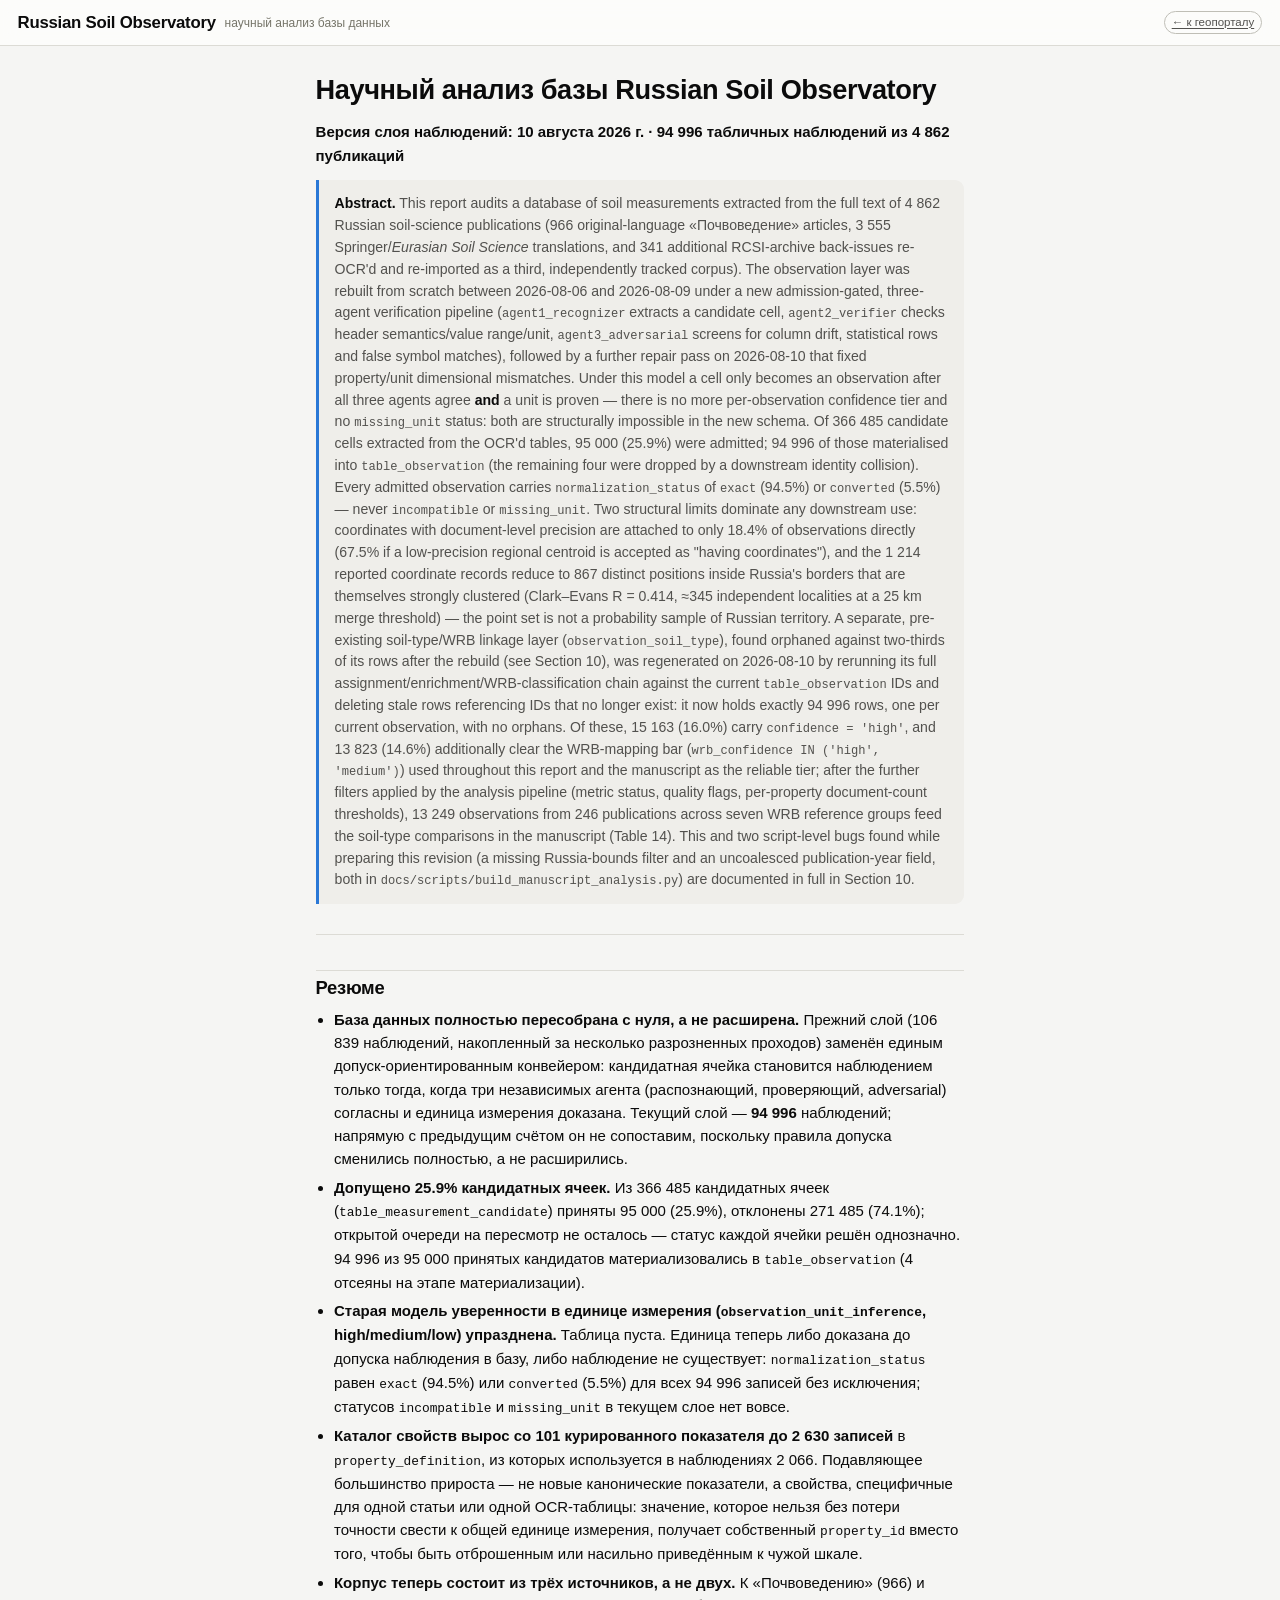
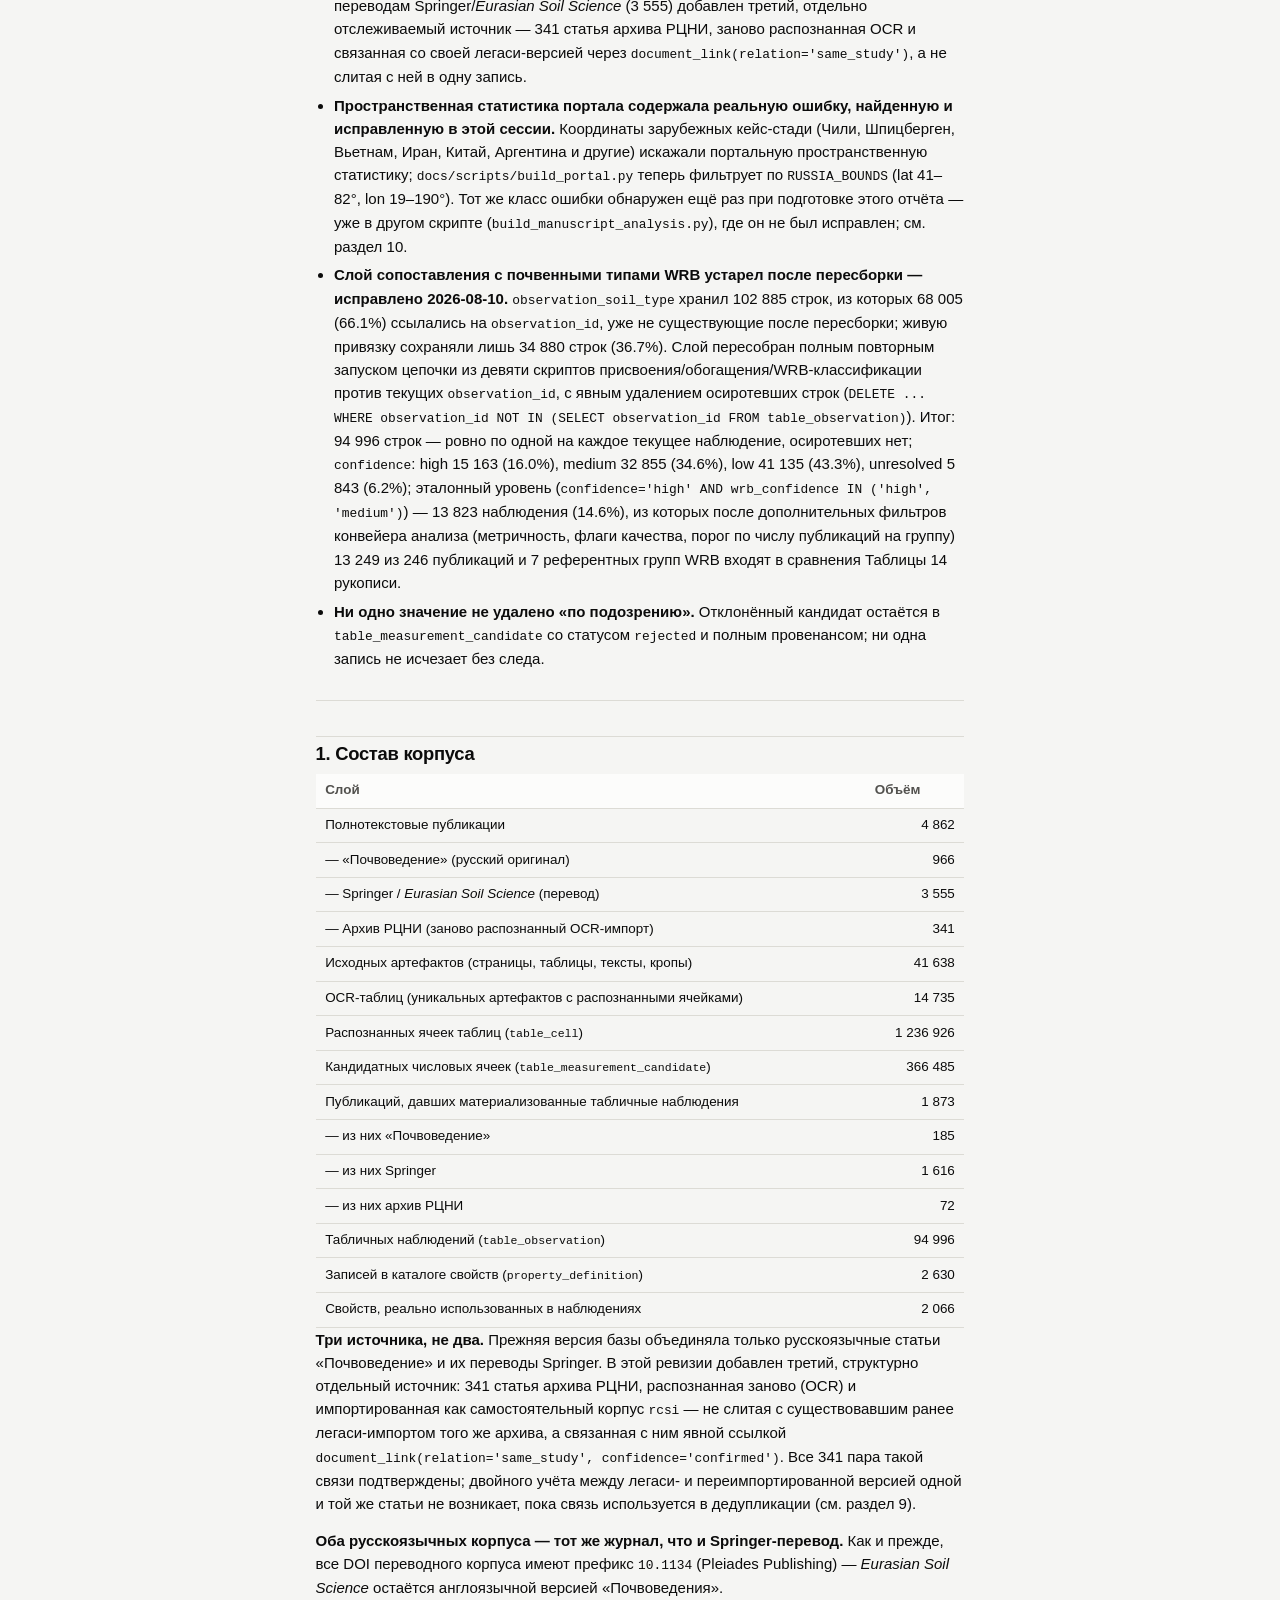
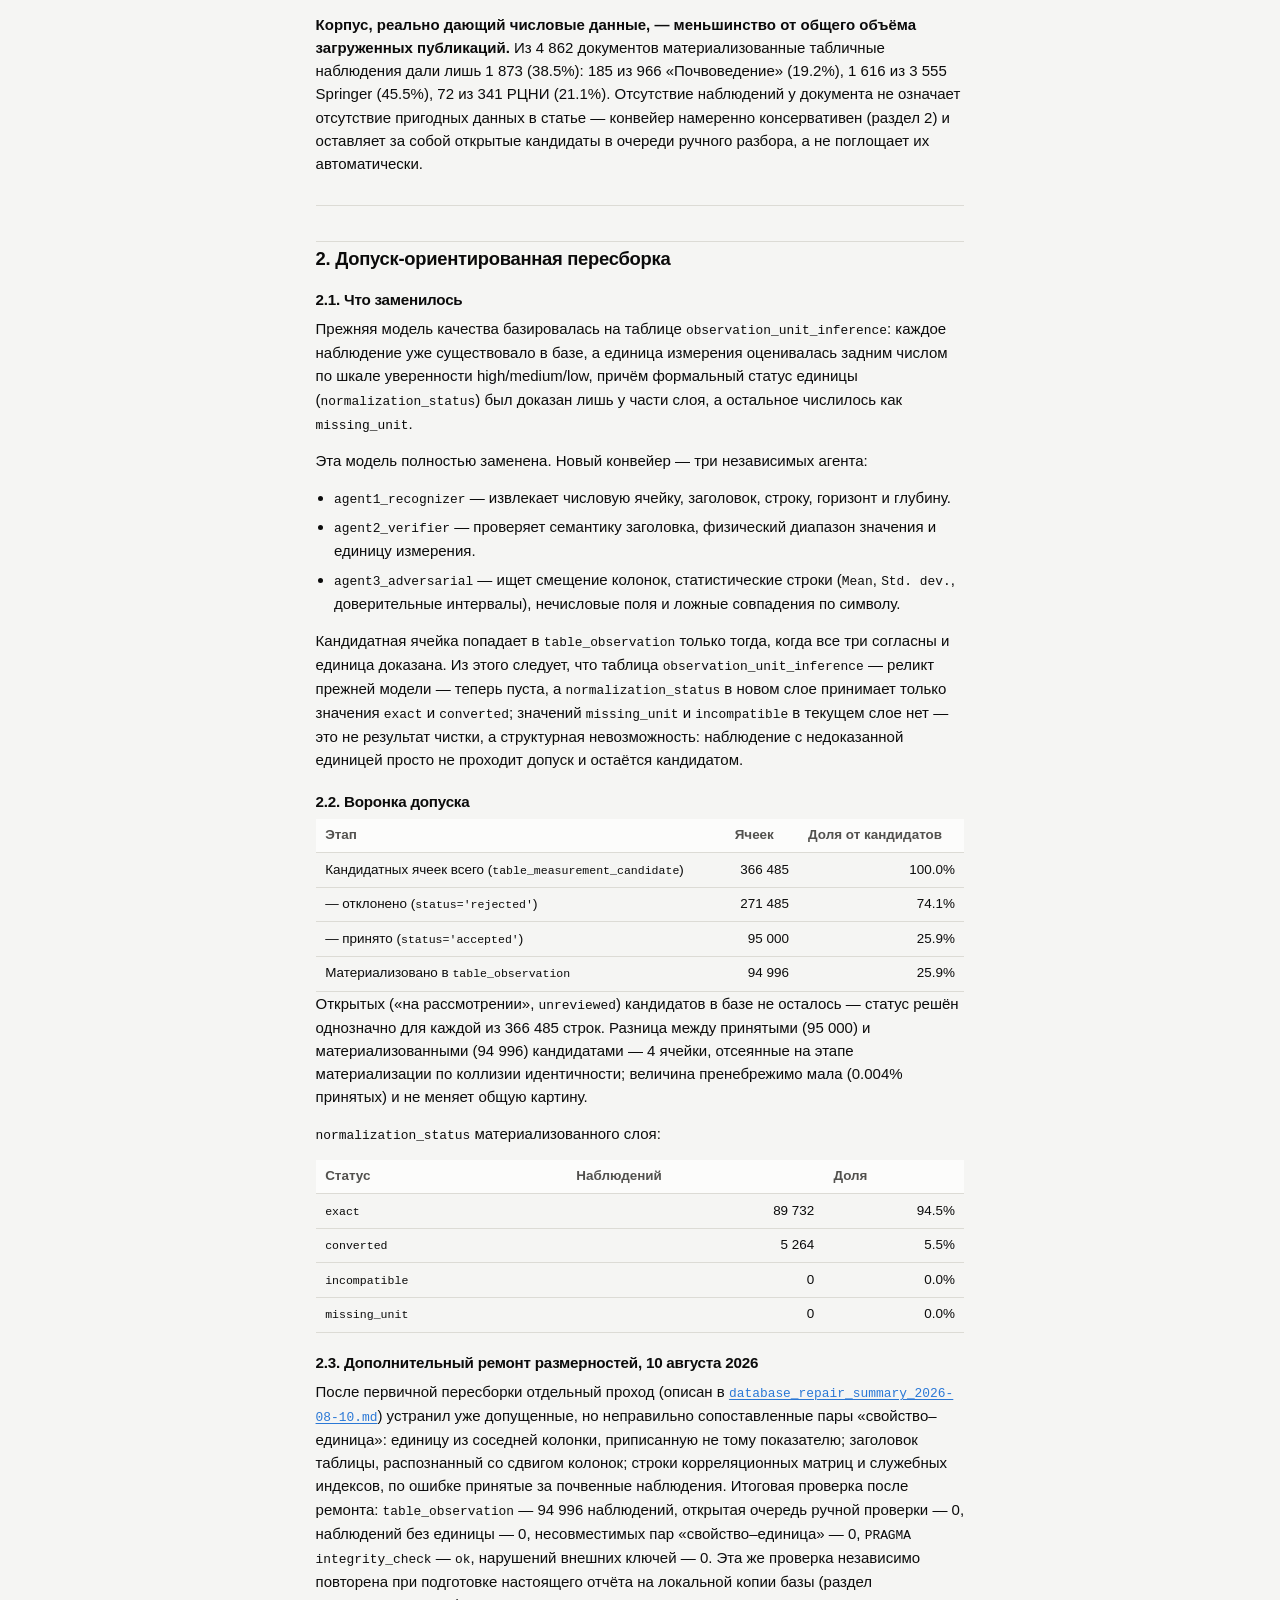
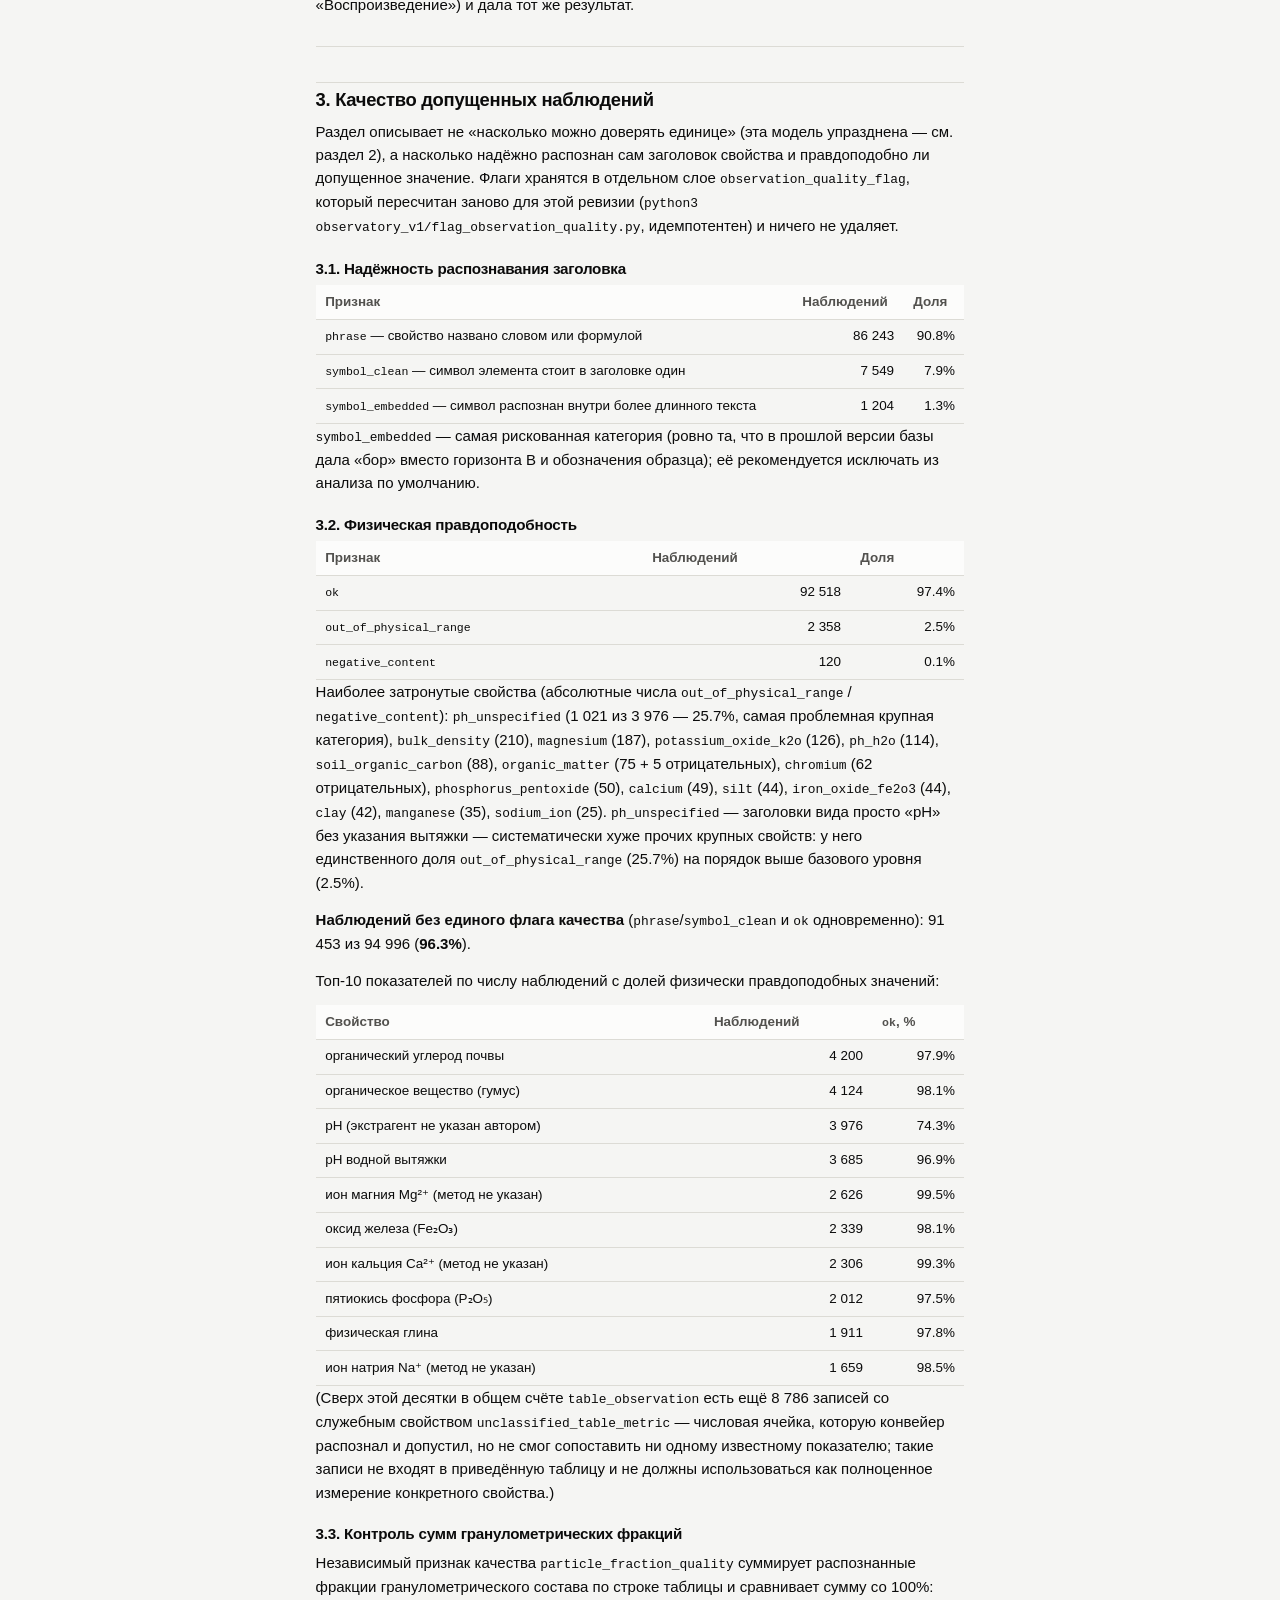
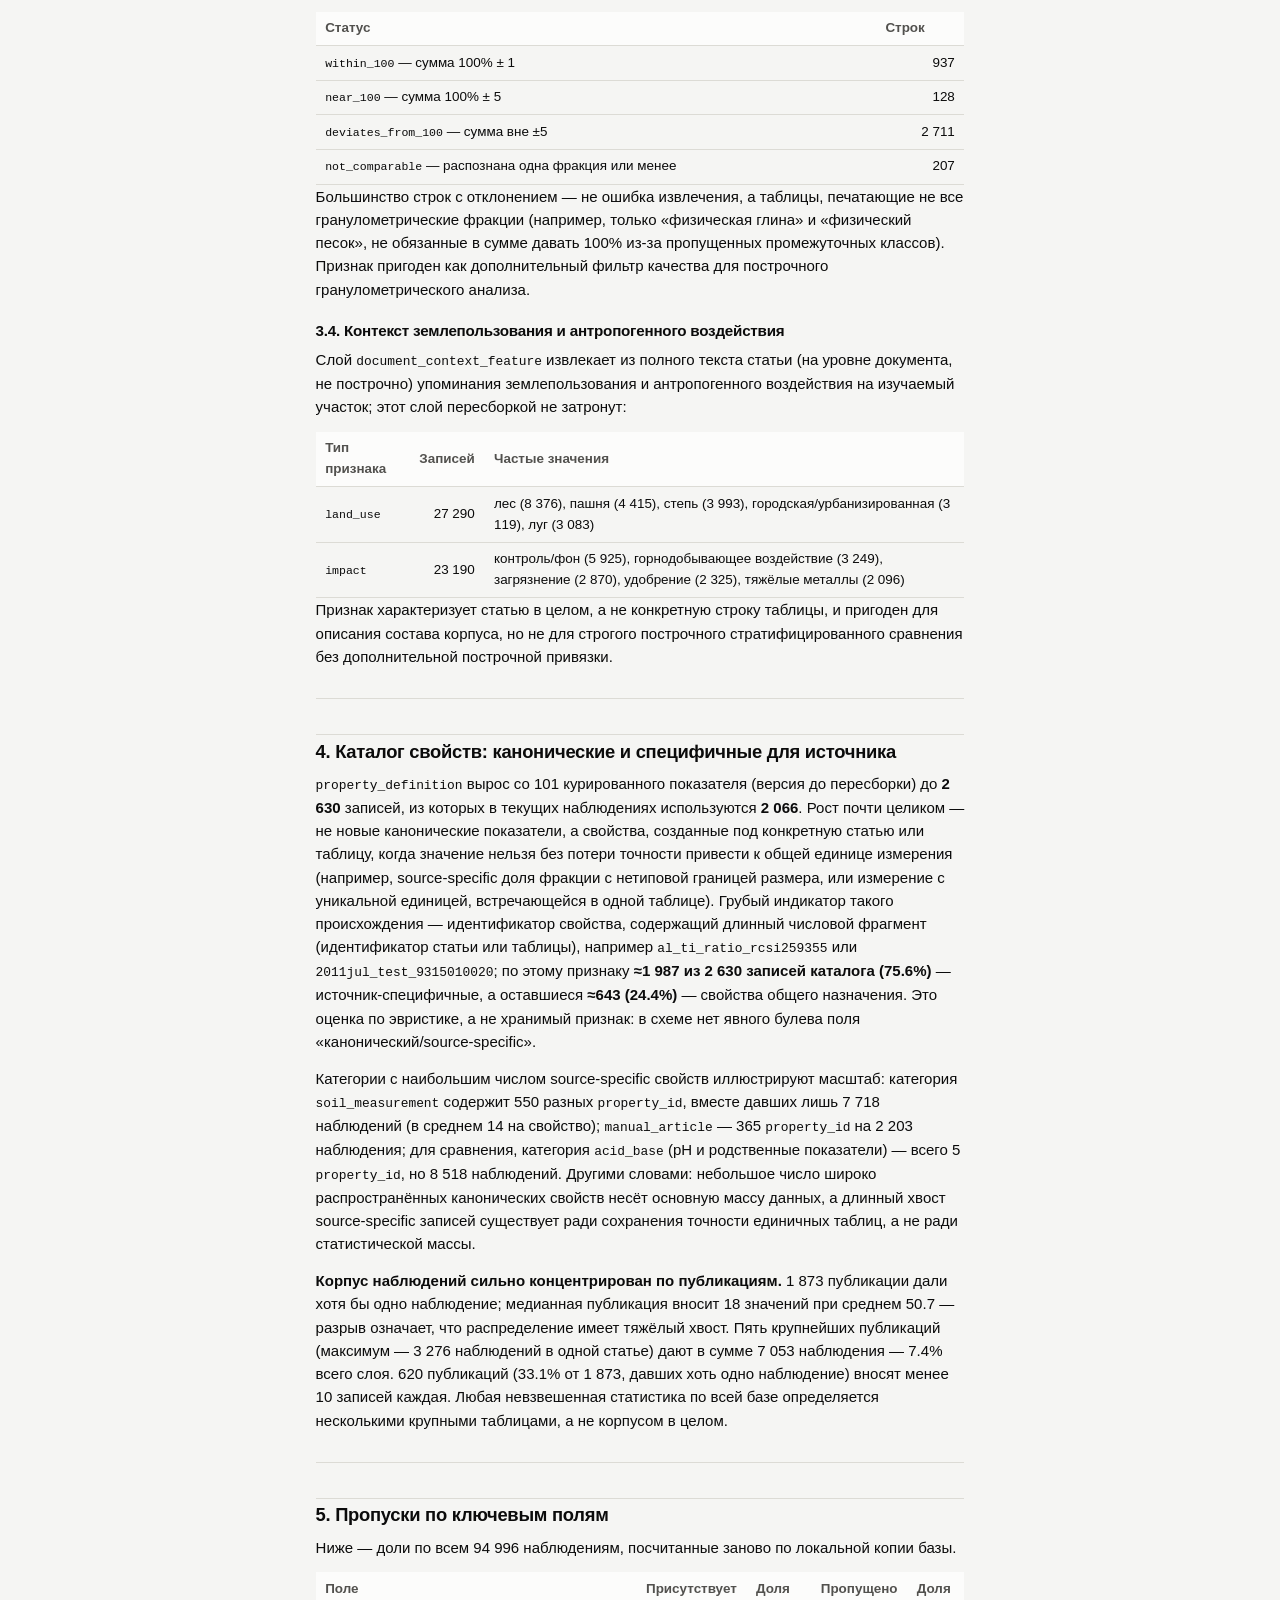
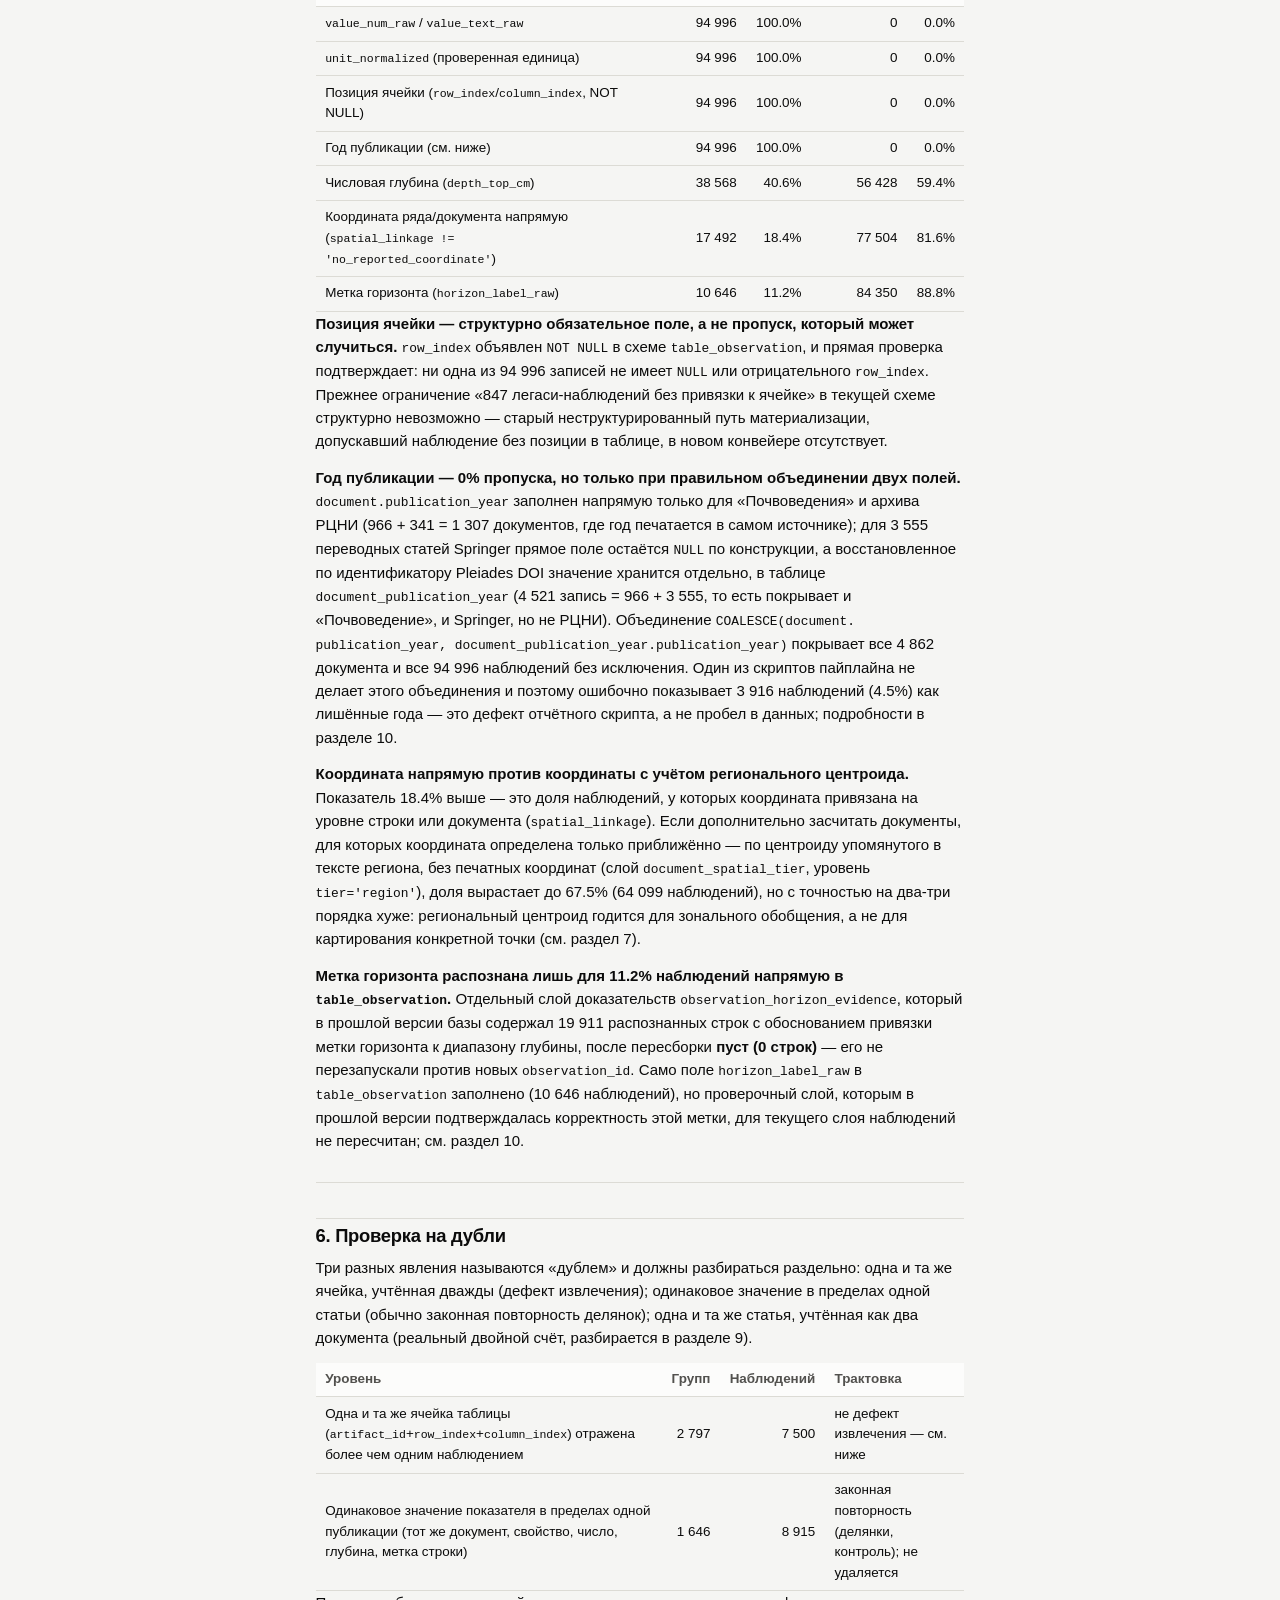
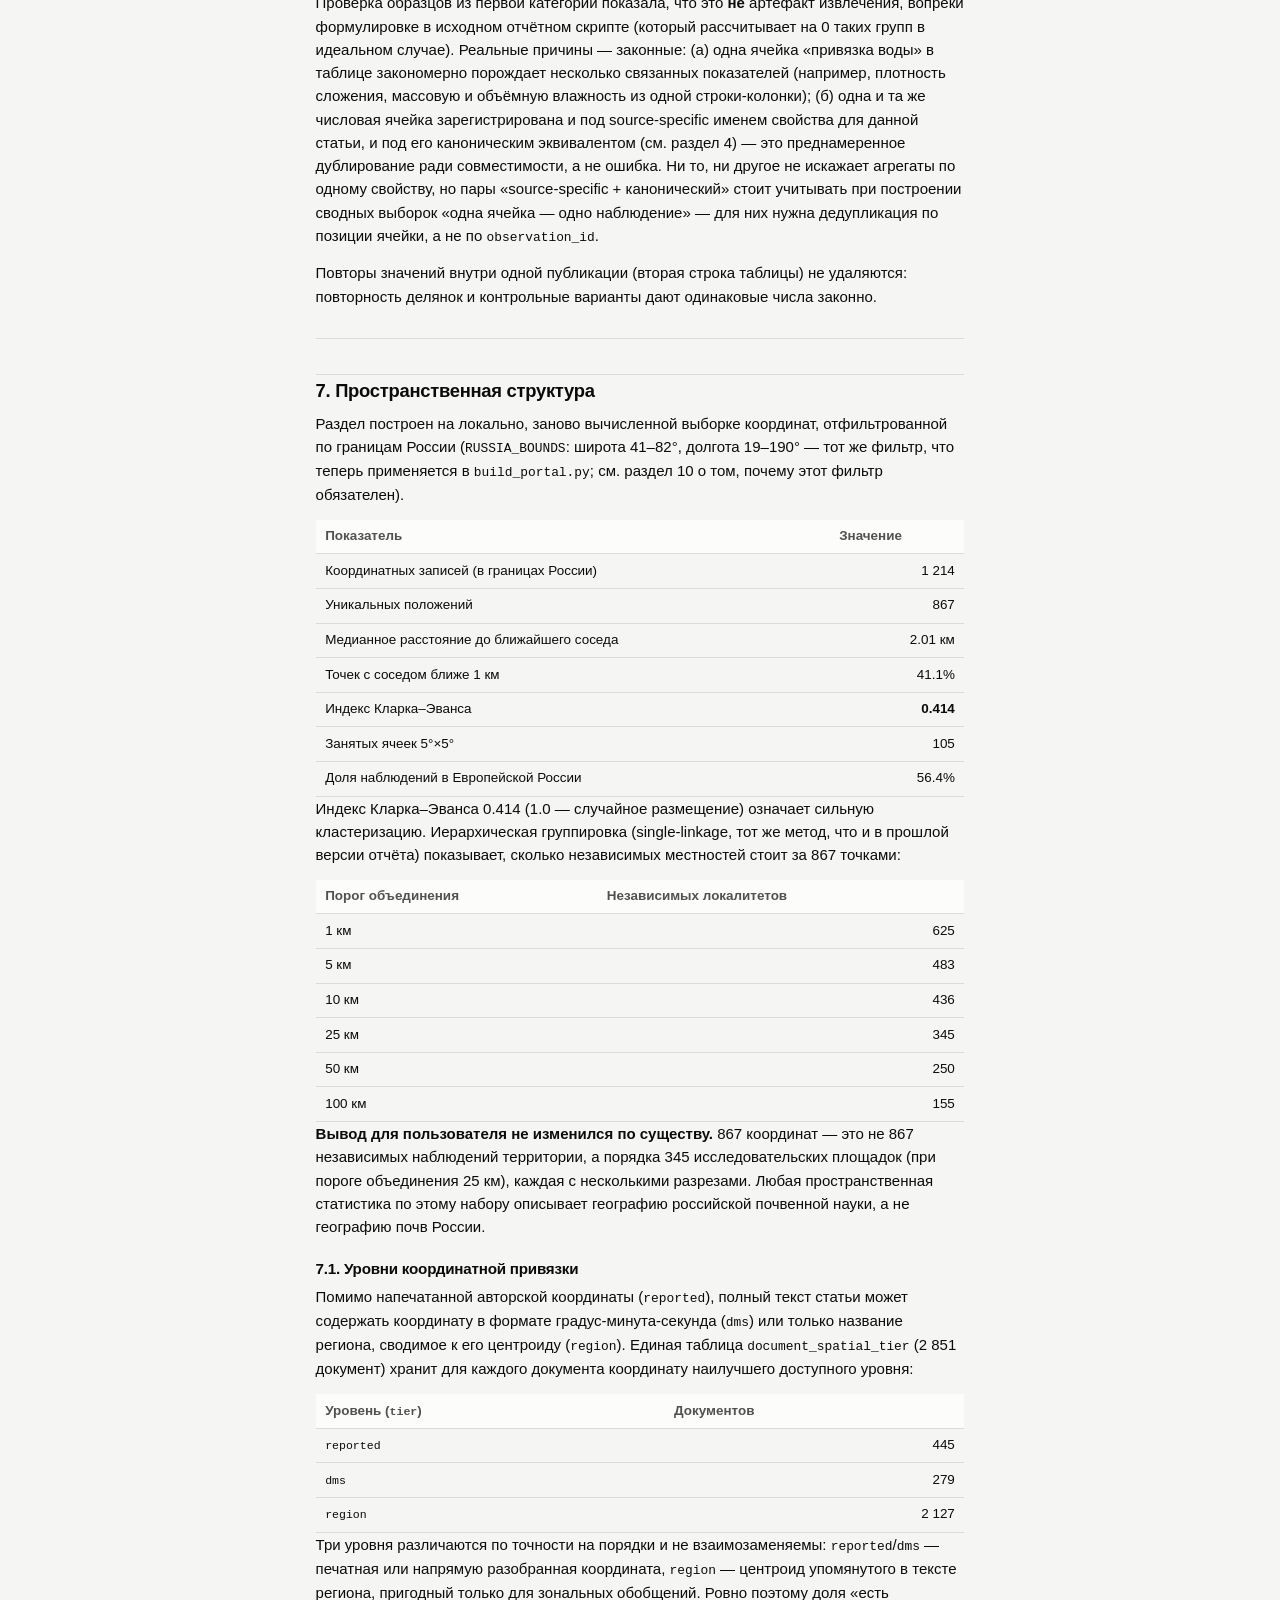
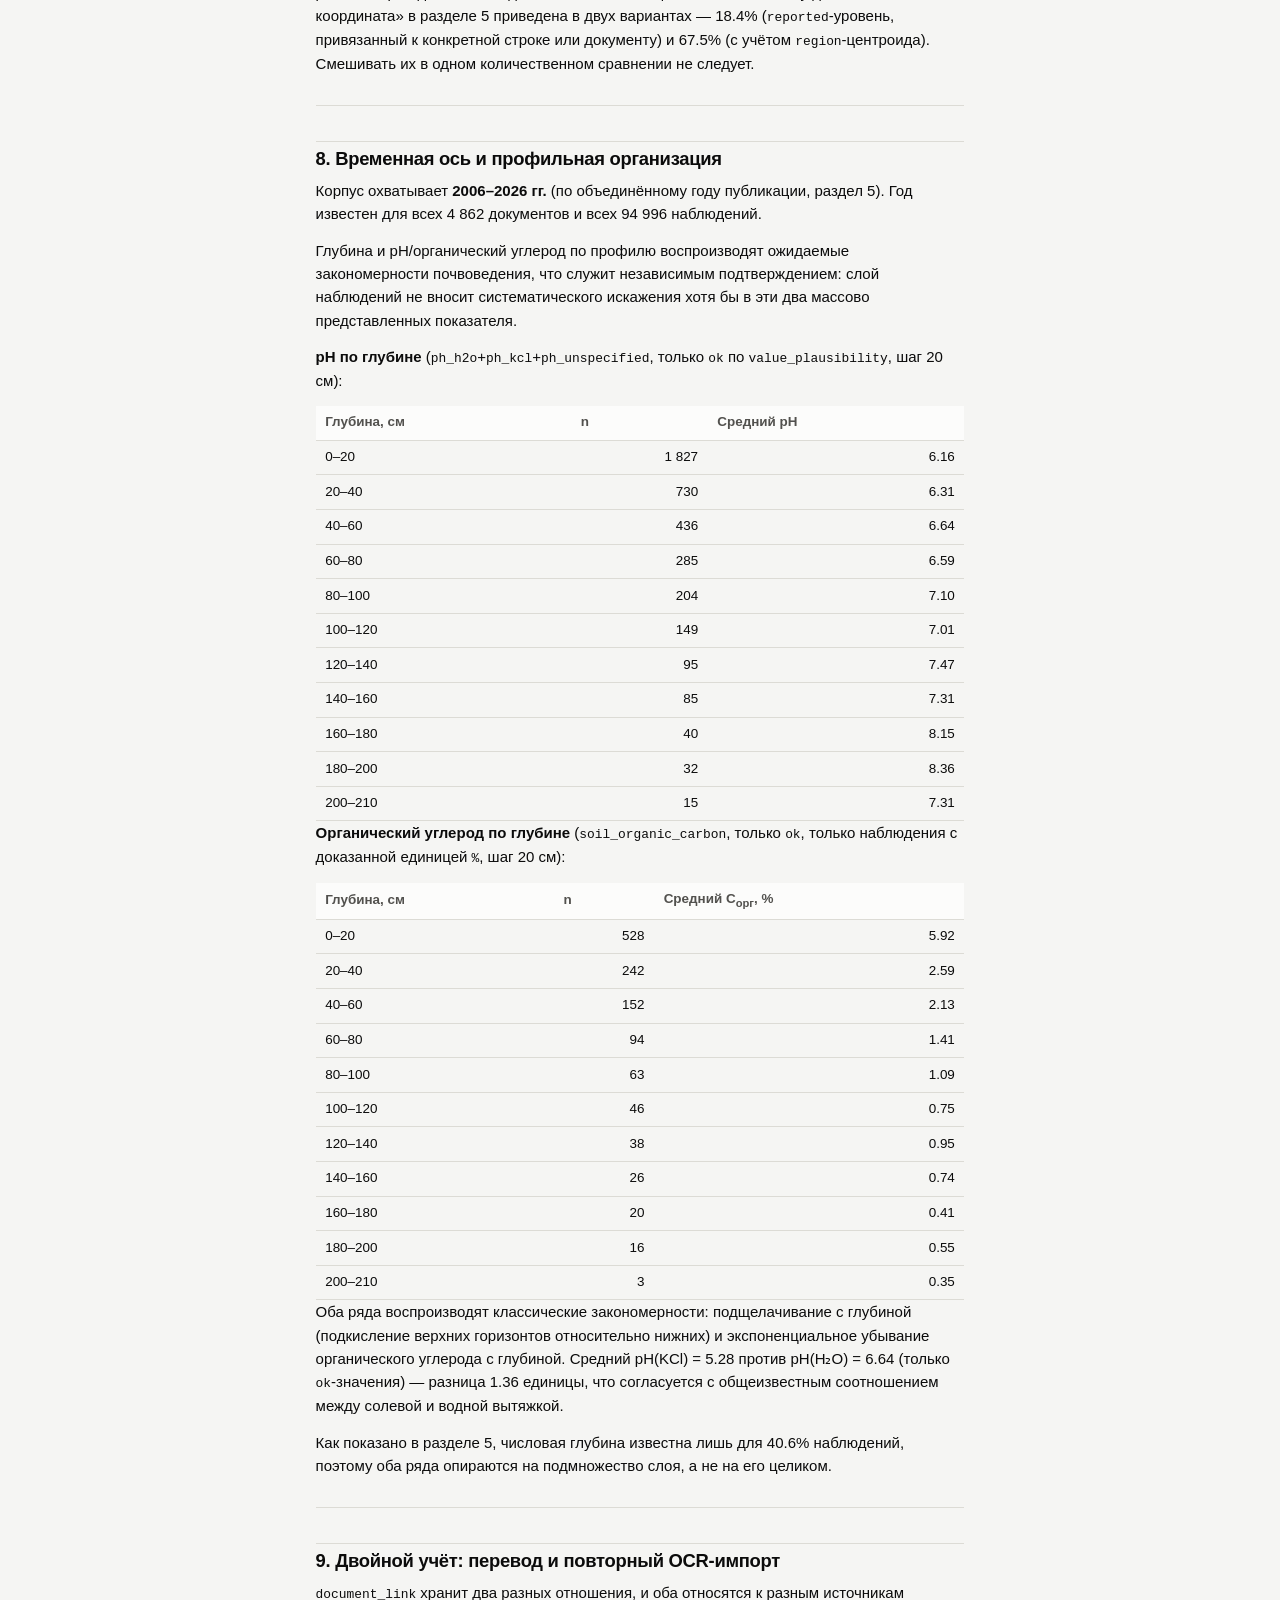
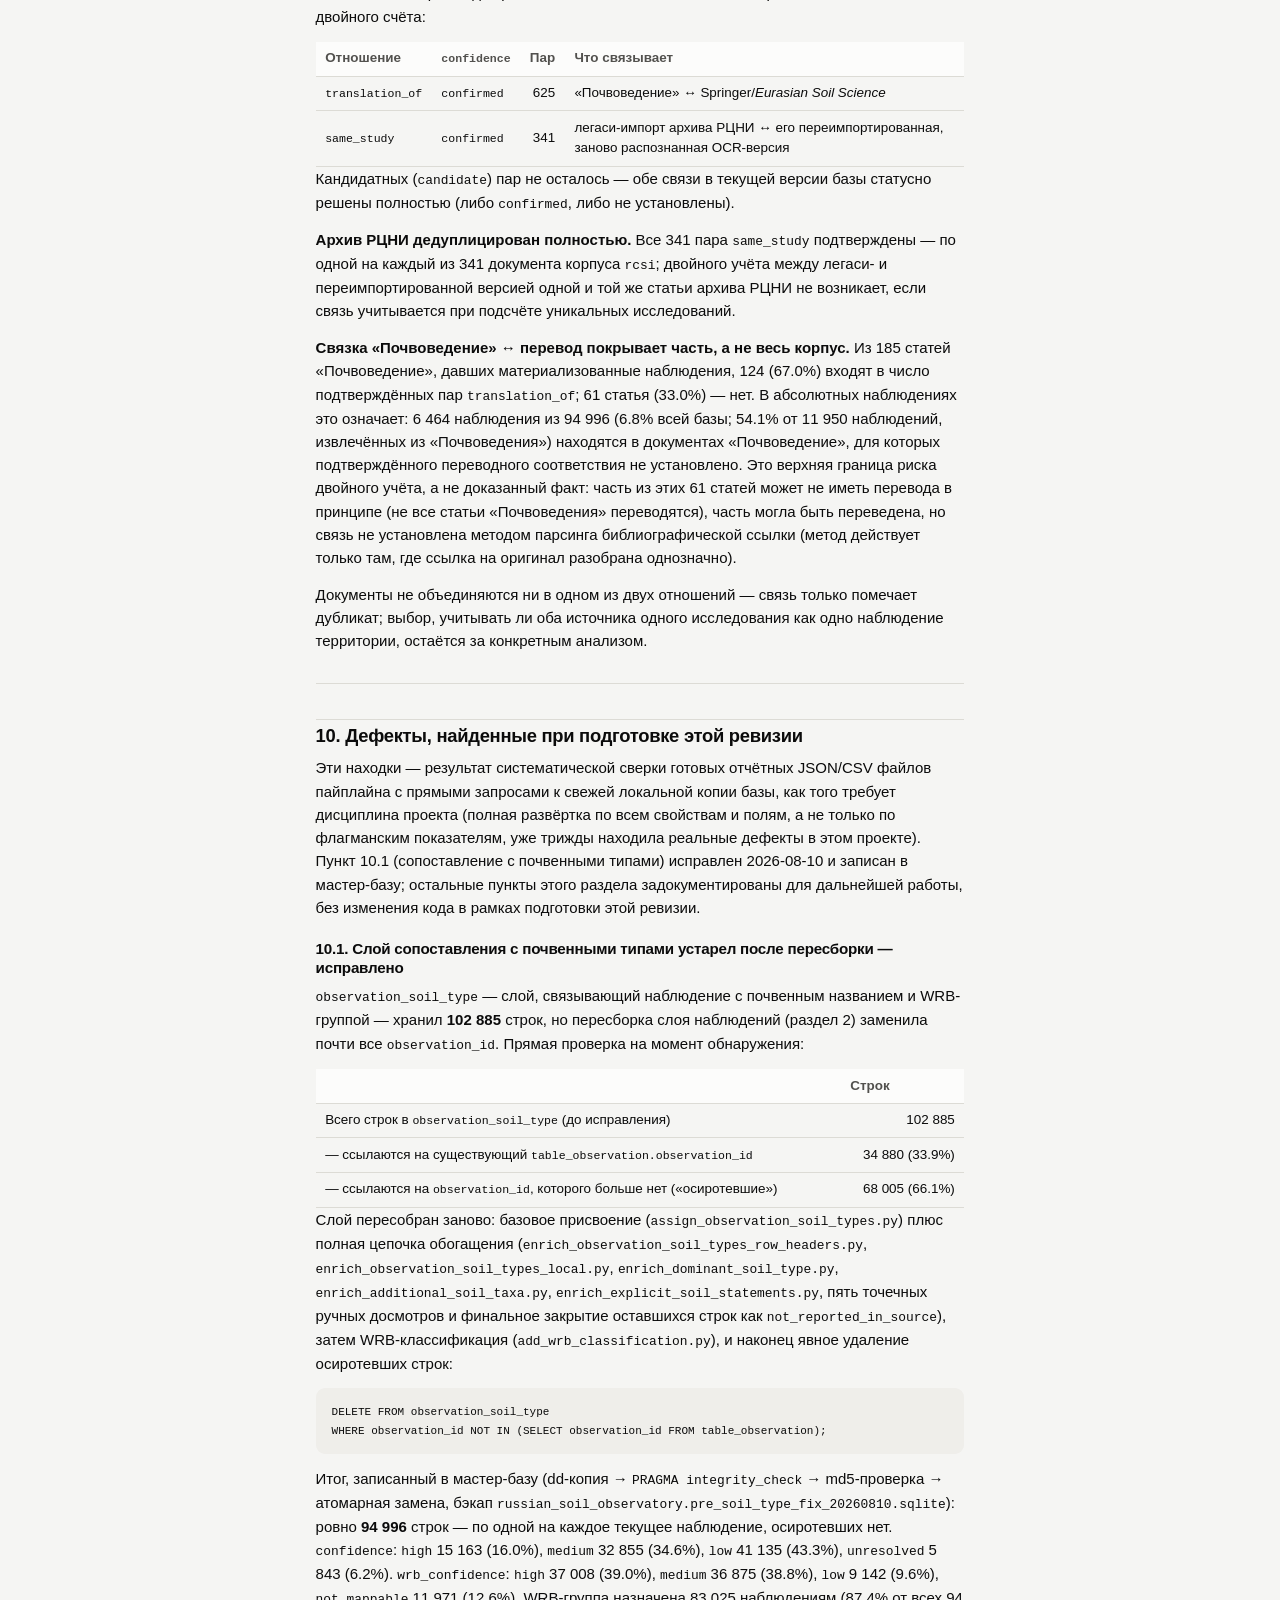
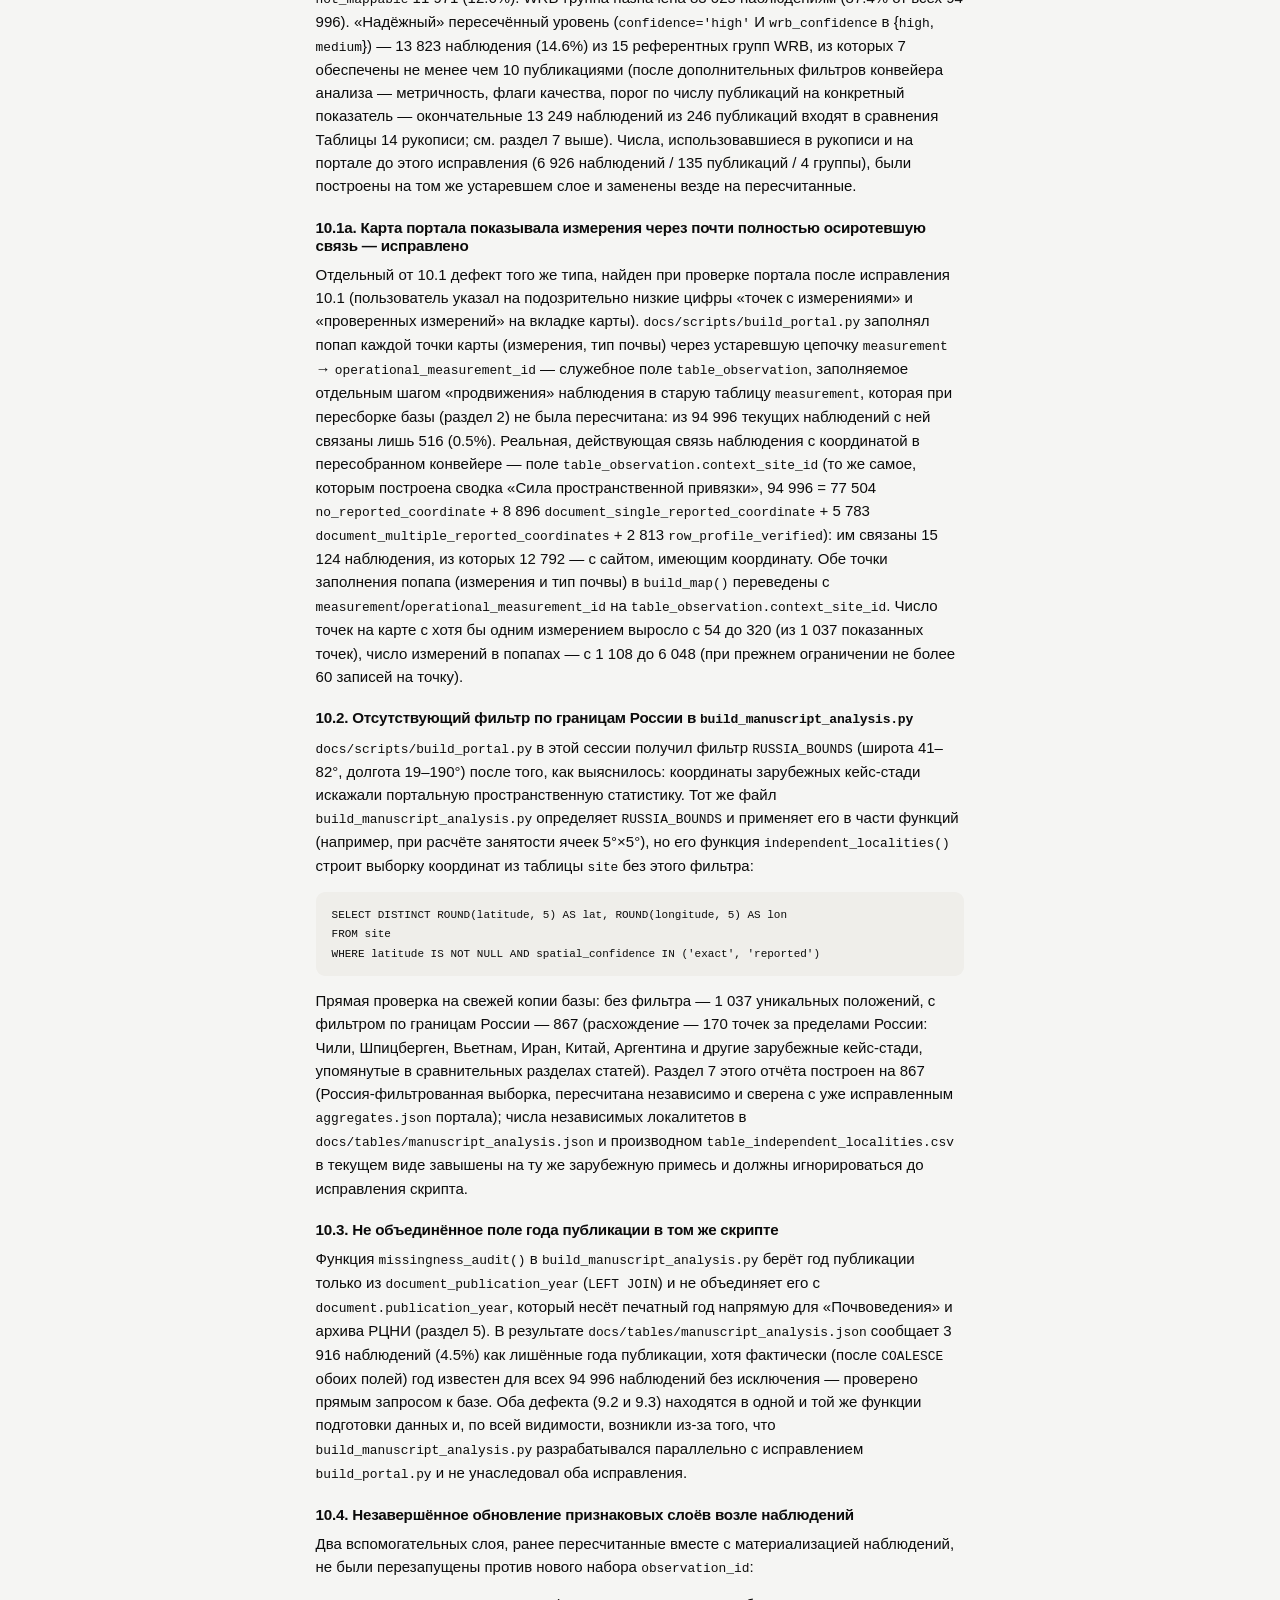
==== commit 3fe39f66: "Fix map popups: measurements/soil type used a 99.5%-orphaned legacy link Found while checking the po" ====
--- a/docs/data_audit.html
+++ b/docs/data_audit.html
@@ -155,6 +155,8 @@
 <pre class="mono"><code>DELETE FROM observation_soil_type
 WHERE observation_id NOT IN (SELECT observation_id FROM table_observation);</code></pre>
 <p>Итог, записанный в мастер-базу (dd-копия → <code>PRAGMA integrity_check</code> → md5-проверка → атомарная замена, бэкап <code>russian_soil_observatory.pre_soil_type_fix_20260810.sqlite</code>): ровно <strong>94 996</strong> строк — по одной на каждое текущее наблюдение, осиротевших нет. <code>confidence</code>: <code>high</code> 15 163 (16.0%), <code>medium</code> 32 855 (34.6%), <code>low</code> 41 135 (43.3%), <code>unresolved</code> 5 843 (6.2%). <code>wrb_confidence</code>: <code>high</code> 37 008 (39.0%), <code>medium</code> 36 875 (38.8%), <code>low</code> 9 142 (9.6%), <code>not_mappable</code> 11 971 (12.6%). WRB-группа назначена 83 025 наблюдениям (87.4% от всех 94 996). «Надёжный» пересечённый уровень (<code>confidence=&#x27;high&#x27;</code> И <code>wrb_confidence</code> в {<code>high</code>, <code>medium</code>}) — 13 823 наблюдения (14.6%) из 15 референтных групп WRB, из которых 7 обеспечены не менее чем 10 публикациями (после дополнительных фильтров конвейера анализа — метричность, флаги качества, порог по числу публикаций на конкретный показатель — окончательные 13 249 наблюдений из 246 публикаций входят в сравнения Таблицы 14 рукописи; см. раздел 7 выше). Числа, использовавшиеся в рукописи и на портале до этого исправления (6 926 наблюдений / 135 публикаций / 4 группы), были построены на том же устаревшем слое и заменены везде на пересчитанные.</p>
+<h3>10.1a. Карта портала показывала измерения через почти полностью осиротевшую связь — исправлено</h3>
+<p>Отдельный от 10.1 дефект того же типа, найден при проверке портала после исправления 10.1 (пользователь указал на подозрительно низкие цифры «точек с измерениями» и «проверенных измерений» на вкладке карты). <code>docs/scripts/build_portal.py</code> заполнял попап каждой точки карты (измерения, тип почвы) через устаревшую цепочку <code>measurement</code> → <code>operational_measurement_id</code> — служебное поле <code>table_observation</code>, заполняемое отдельным шагом «продвижения» наблюдения в старую таблицу <code>measurement</code>, которая при пересборке базы (раздел 2) не была пересчитана: из 94 996 текущих наблюдений с ней связаны лишь 516 (0.5%). Реальная, действующая связь наблюдения с координатой в пересобранном конвейере — поле <code>table_observation.context_site_id</code> (то же самое, которым построена сводка «Сила пространственной привязки», 94 996 = 77 504 <code>no_reported_coordinate</code> + 8 896 <code>document_single_reported_coordinate</code> + 5 783 <code>document_multiple_reported_coordinates</code> + 2 813 <code>row_profile_verified</code>): им связаны 15 124 наблюдения, из которых 12 792 — с сайтом, имеющим координату. Обе точки заполнения попапа (измерения и тип почвы) в <code>build_map()</code> переведены с <code>measurement</code>/<code>operational_measurement_id</code> на <code>table_observation.context_site_id</code>. Число точек на карте с хотя бы одним измерением выросло с 54 до 320 (из 1 037 показанных точек), число измерений в попапах — с 1 108 до 6 048 (при прежнем ограничении не более 60 записей на точку).</p>
 <h3>10.2. Отсутствующий фильтр по границам России в <code>build_manuscript_analysis.py</code></h3>
 <p><code>docs/scripts/build_portal.py</code> в этой сессии получил фильтр <code>RUSSIA_BOUNDS</code> (широта 41–82°, долгота 19–190°) после того, как выяснилось: координаты зарубежных кейс-стади искажали портальную пространственную статистику. Тот же файл <code>build_manuscript_analysis.py</code> определяет <code>RUSSIA_BOUNDS</code> и применяет его в части функций (например, при расчёте занятости ячеек 5°×5°), но его функция <code>independent_localities()</code> строит выборку координат из таблицы <code>site</code> без этого фильтра:</p>
 <pre class="mono"><code>SELECT DISTINCT ROUND(latitude, 5) AS lat, ROUND(longitude, 5) AS lon
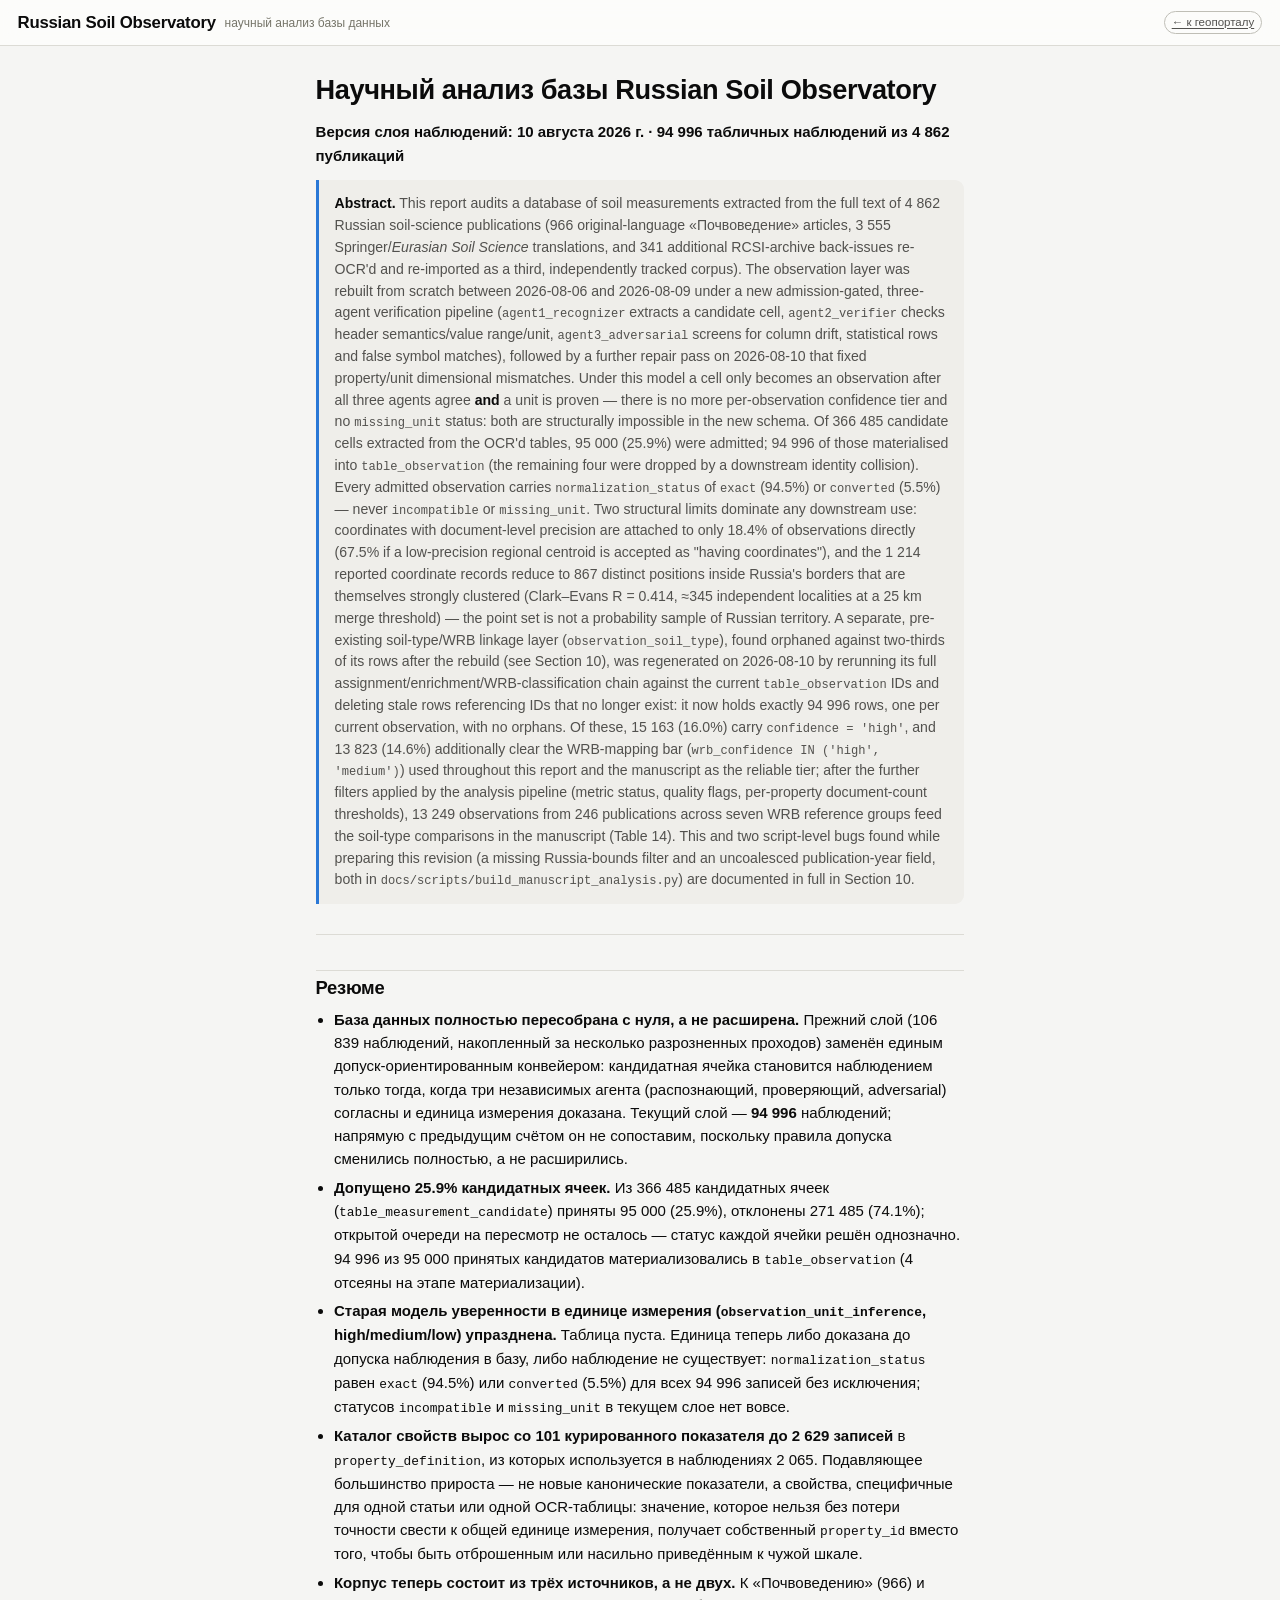
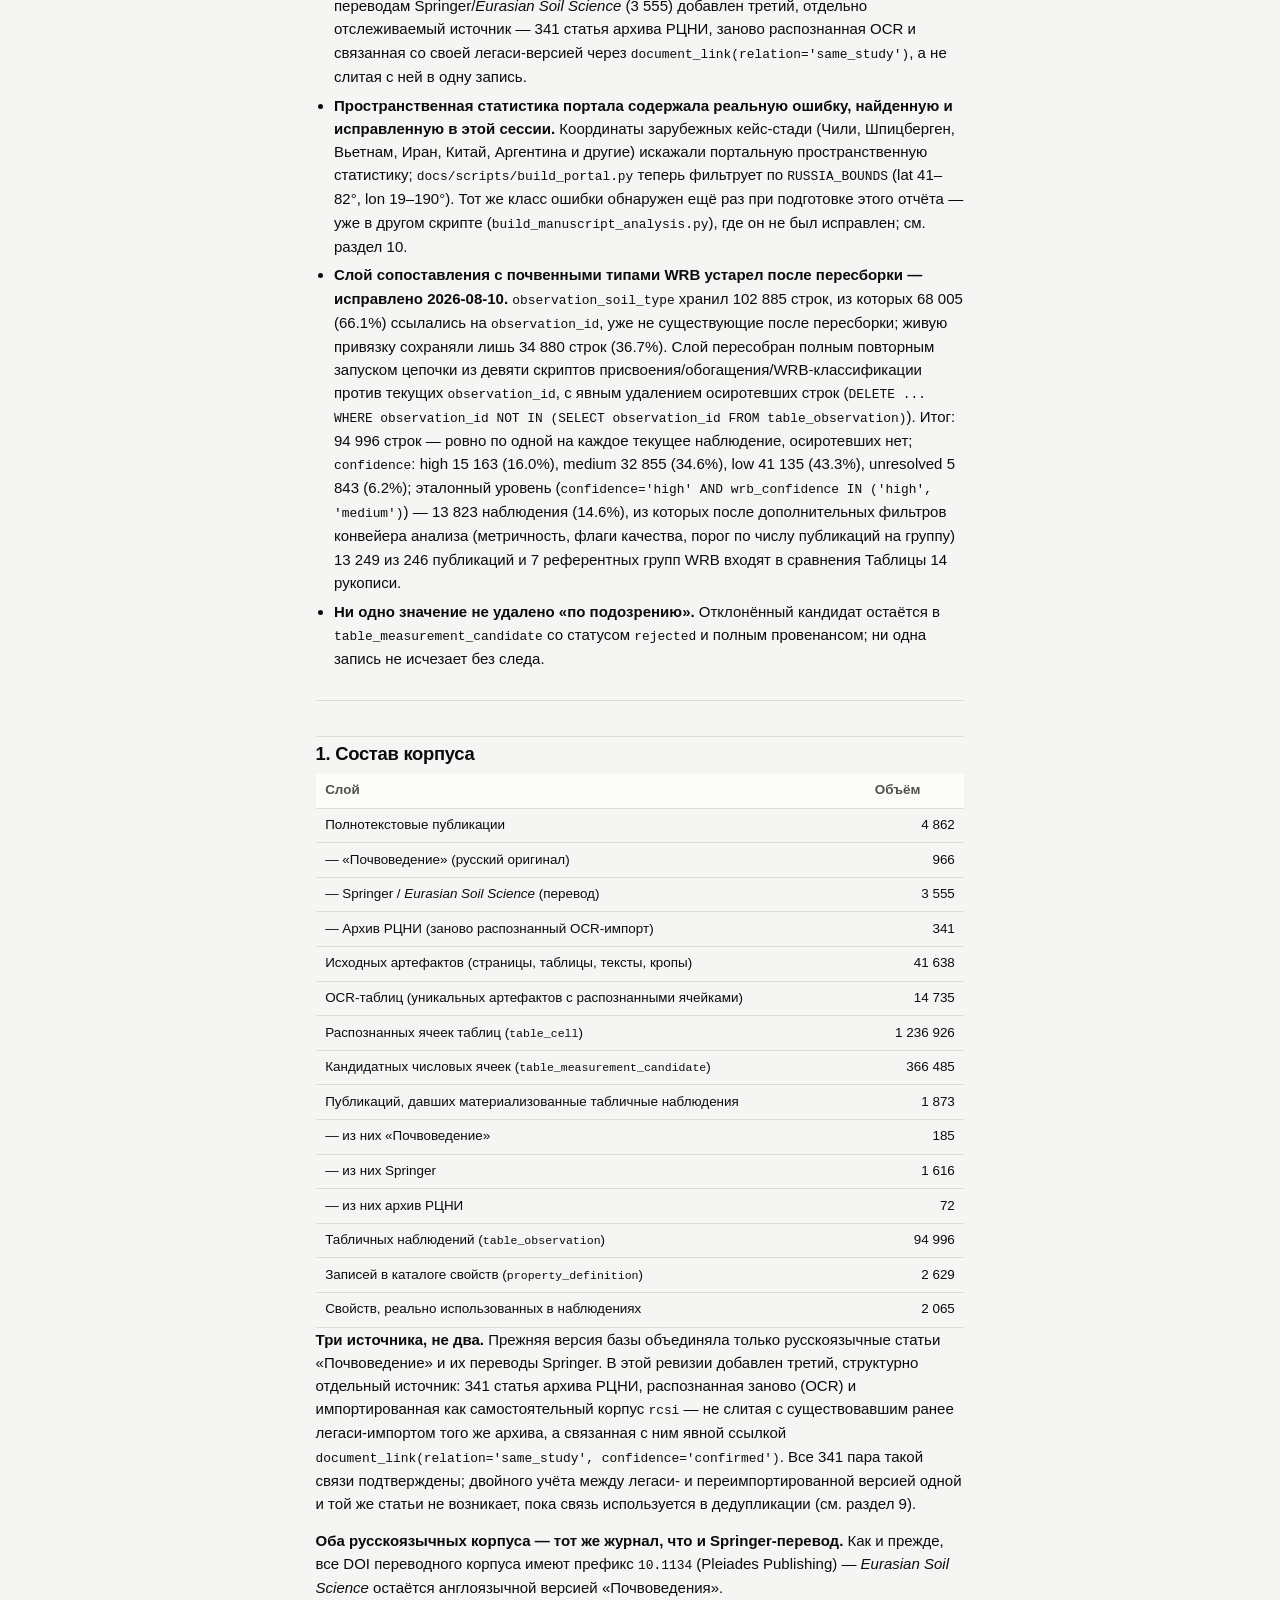
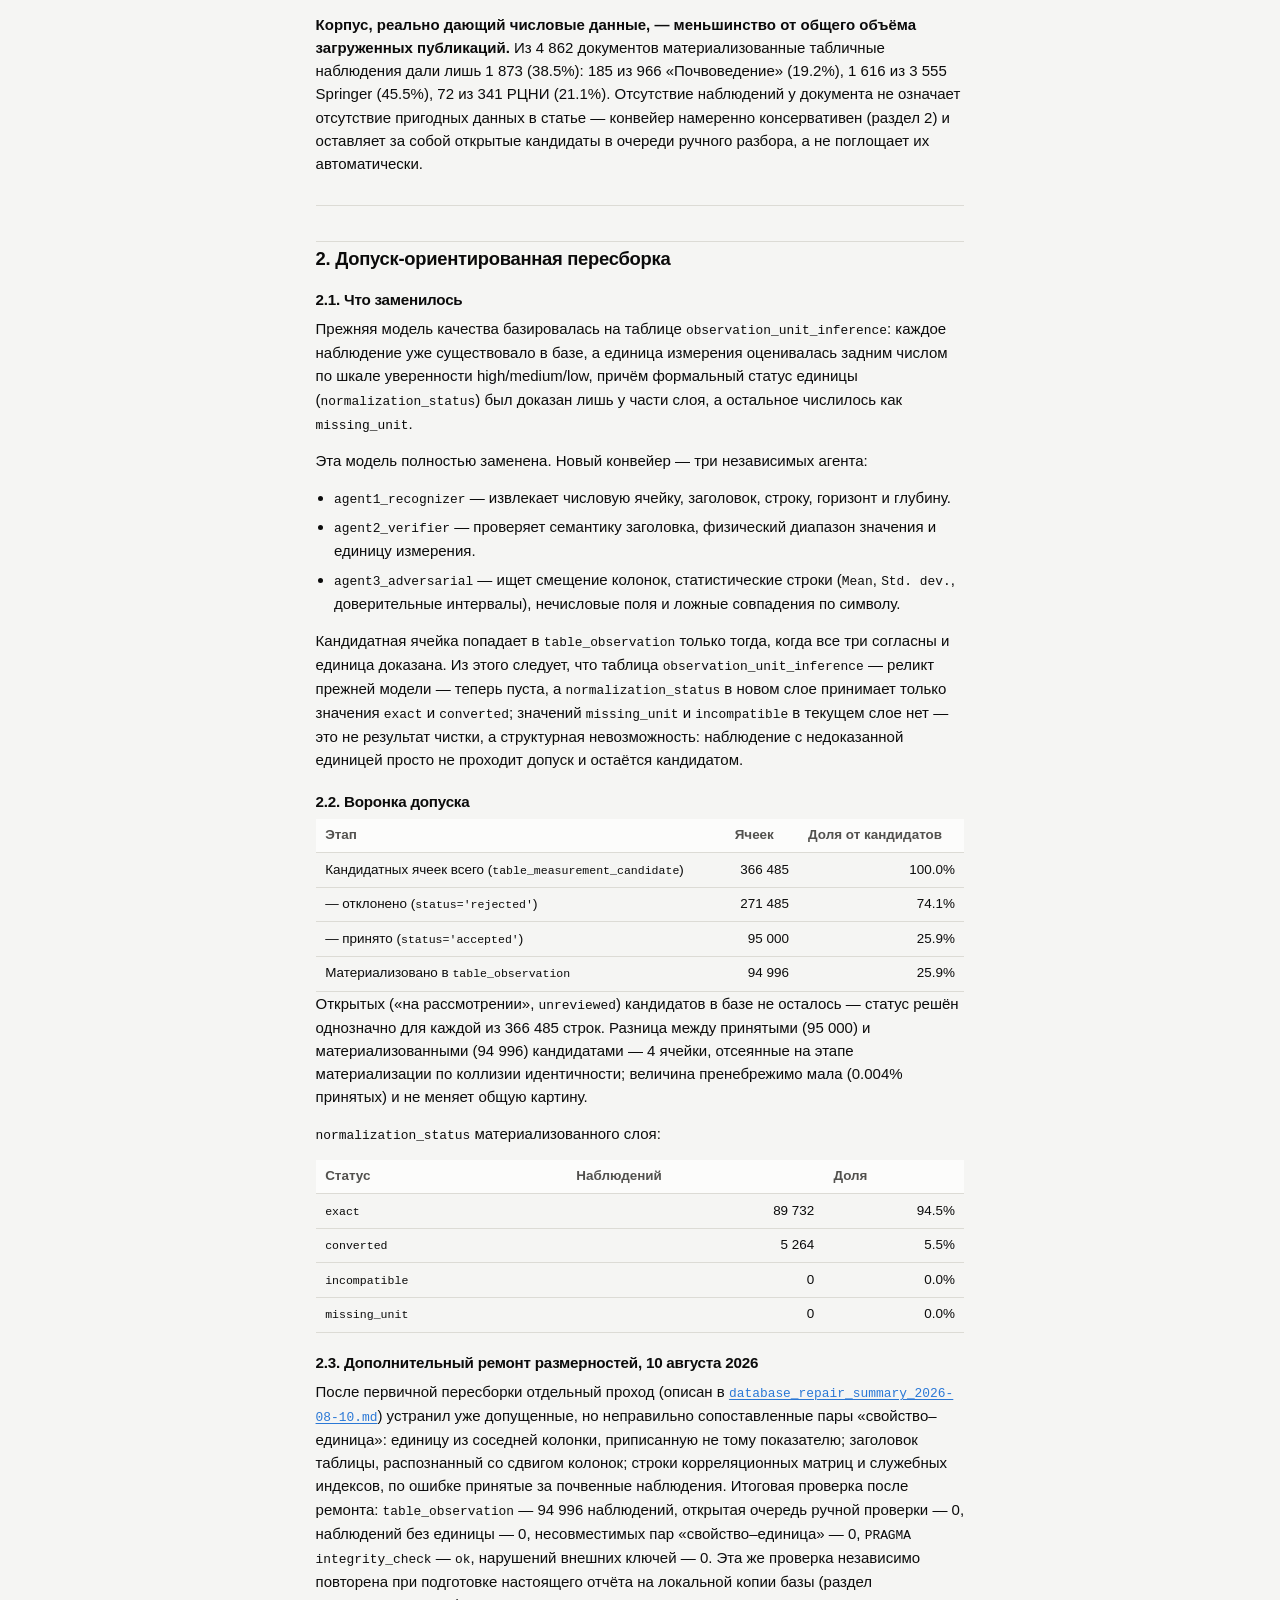
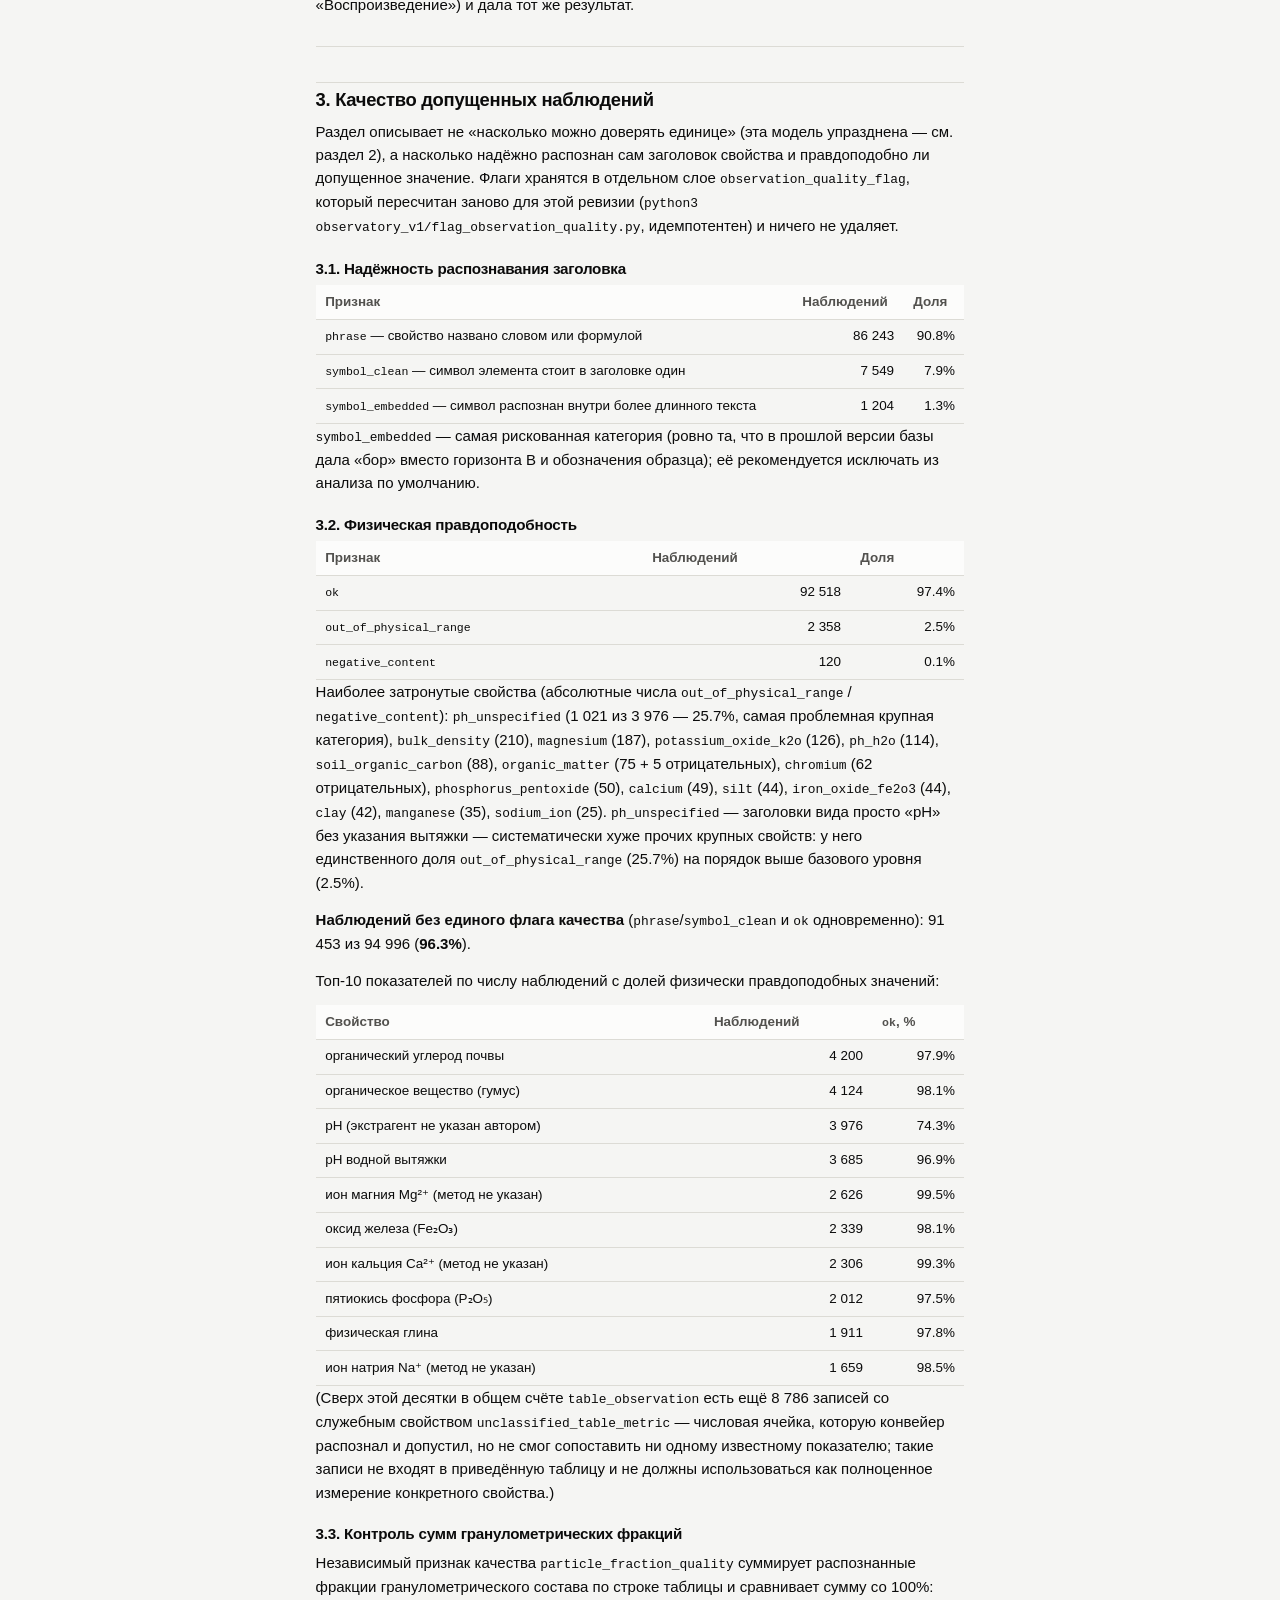
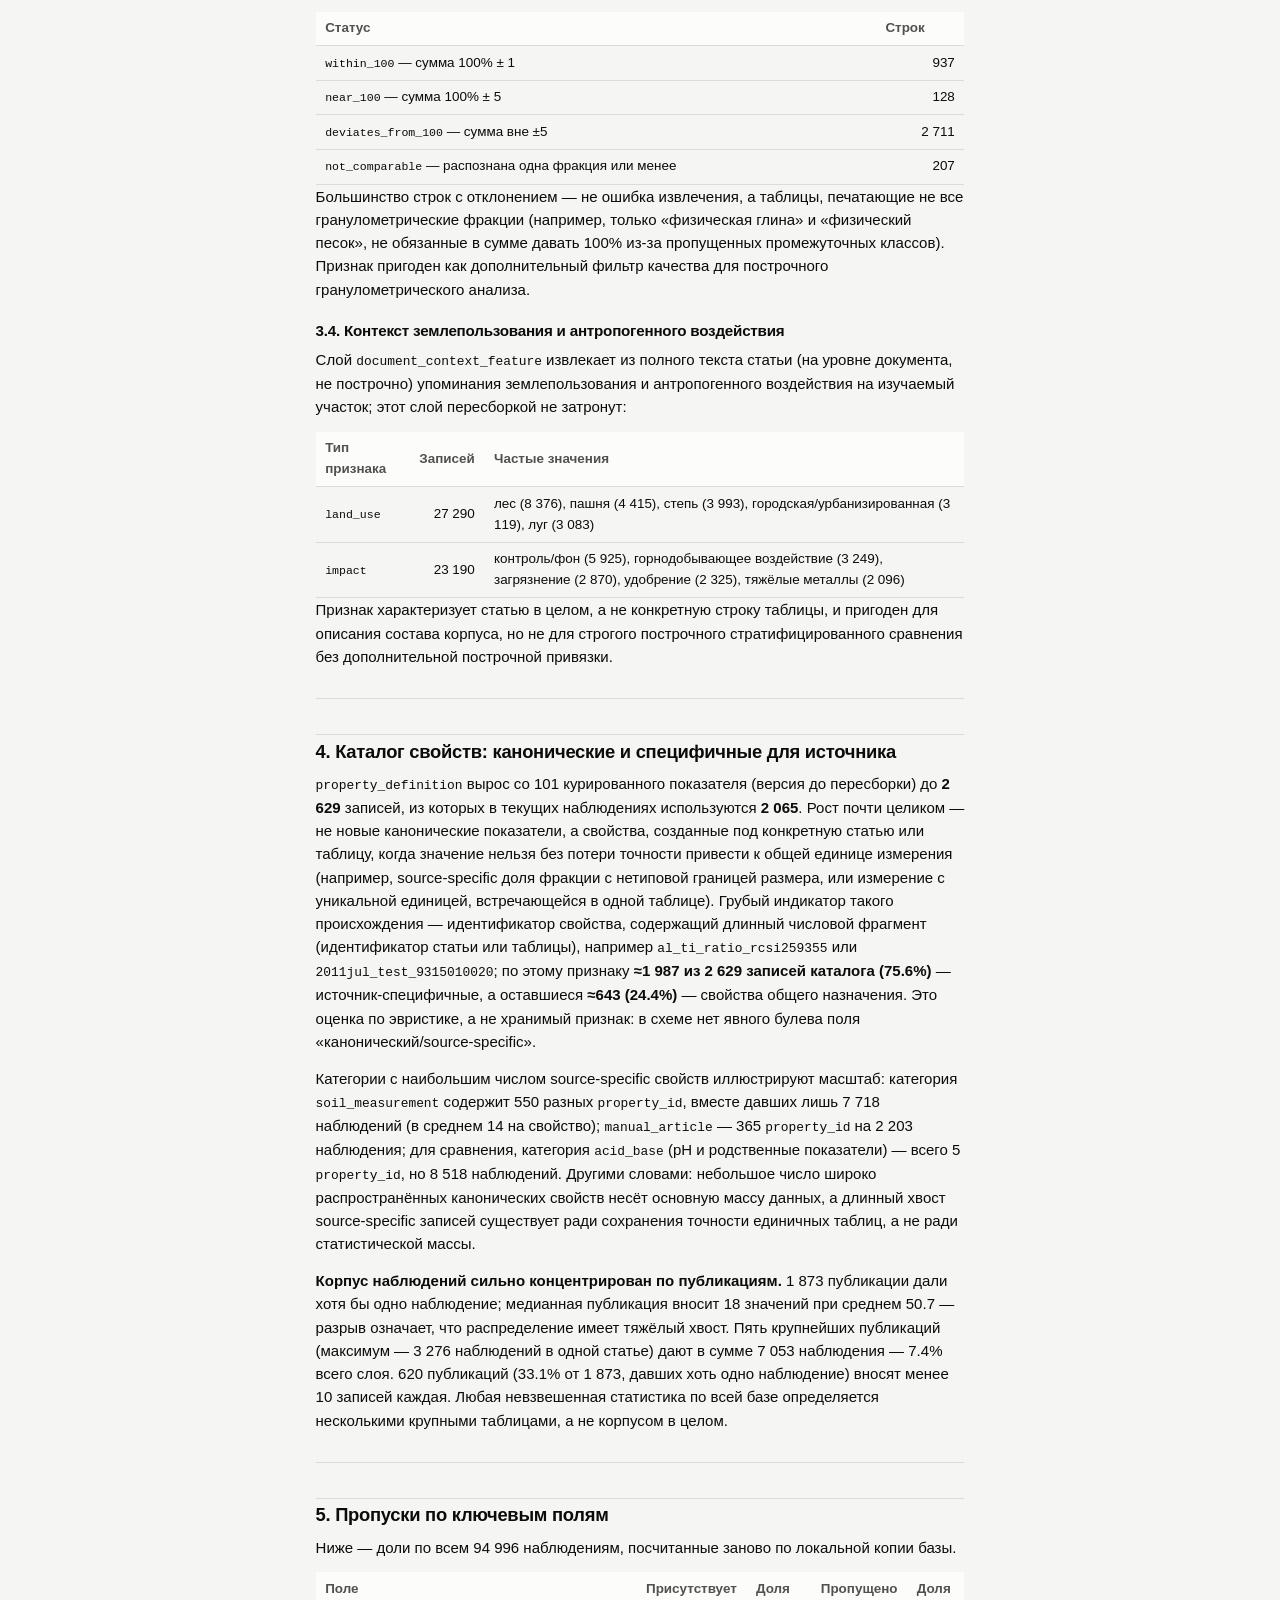
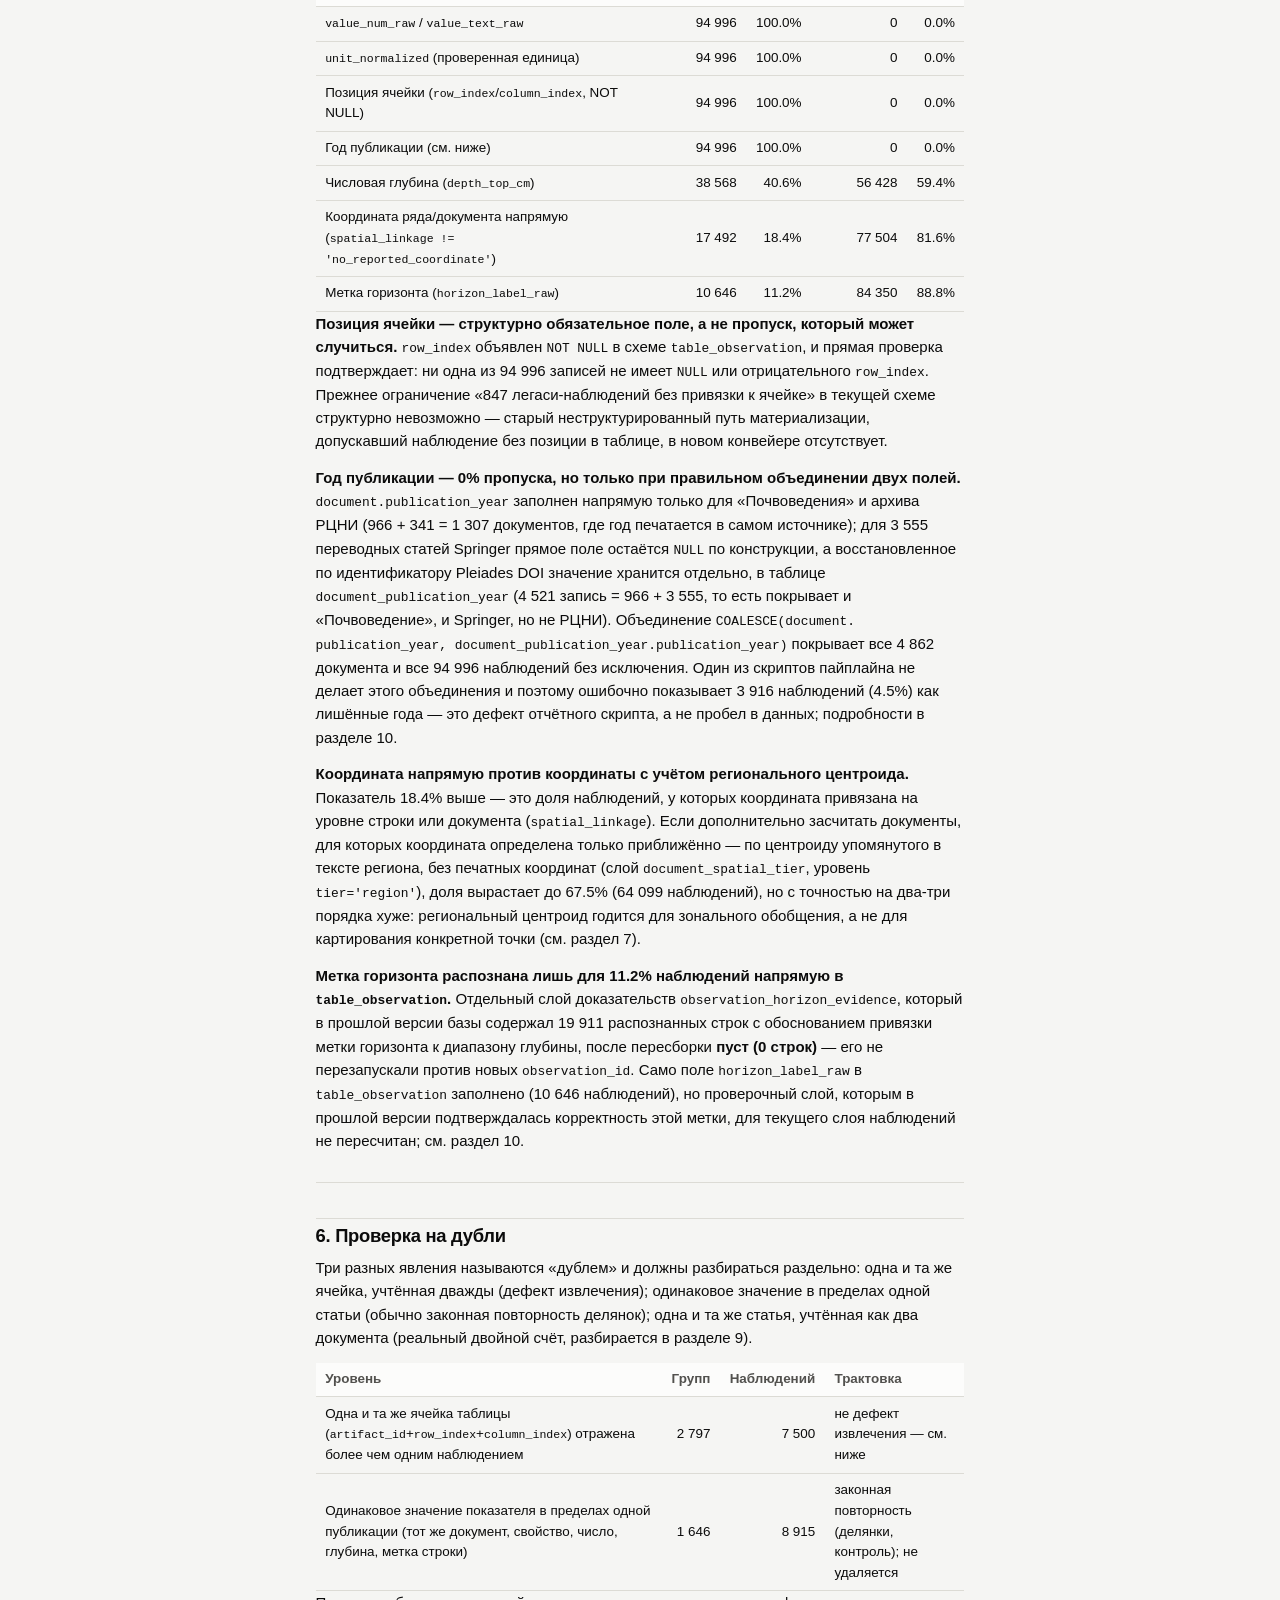
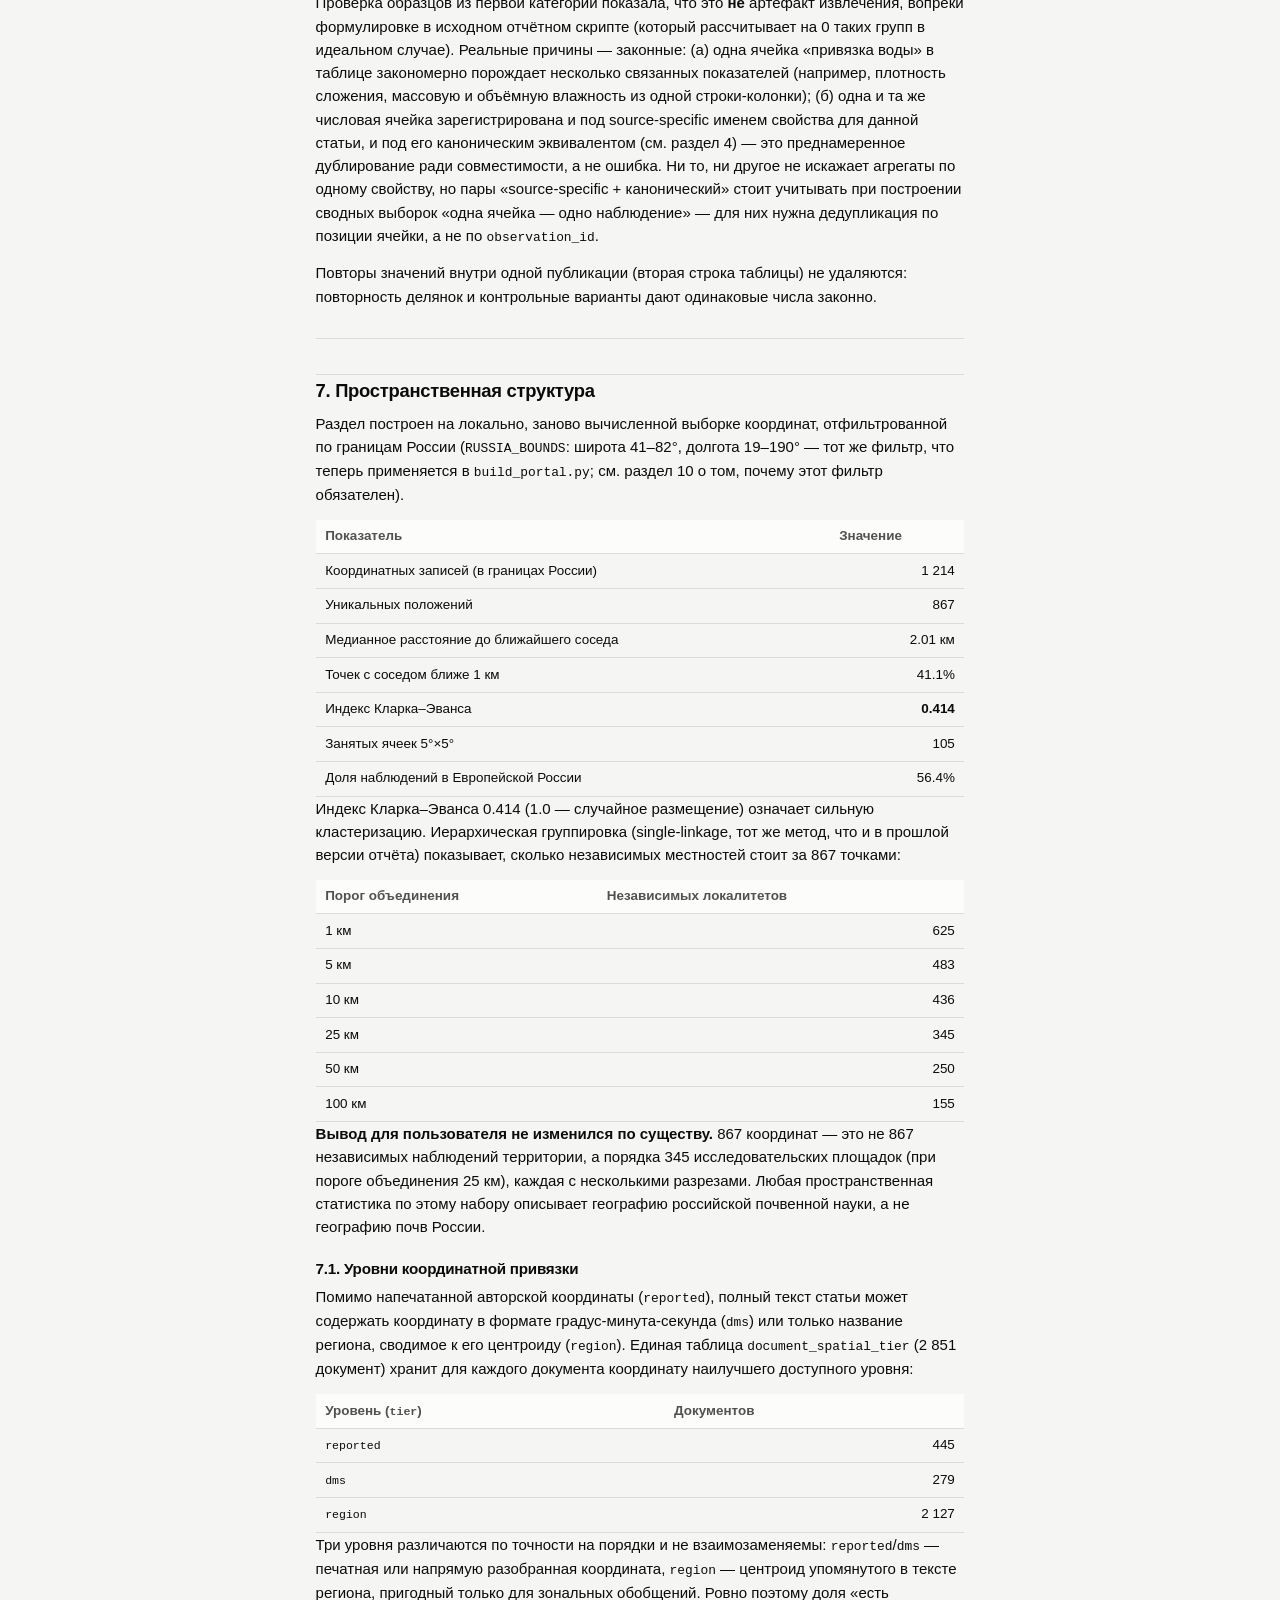
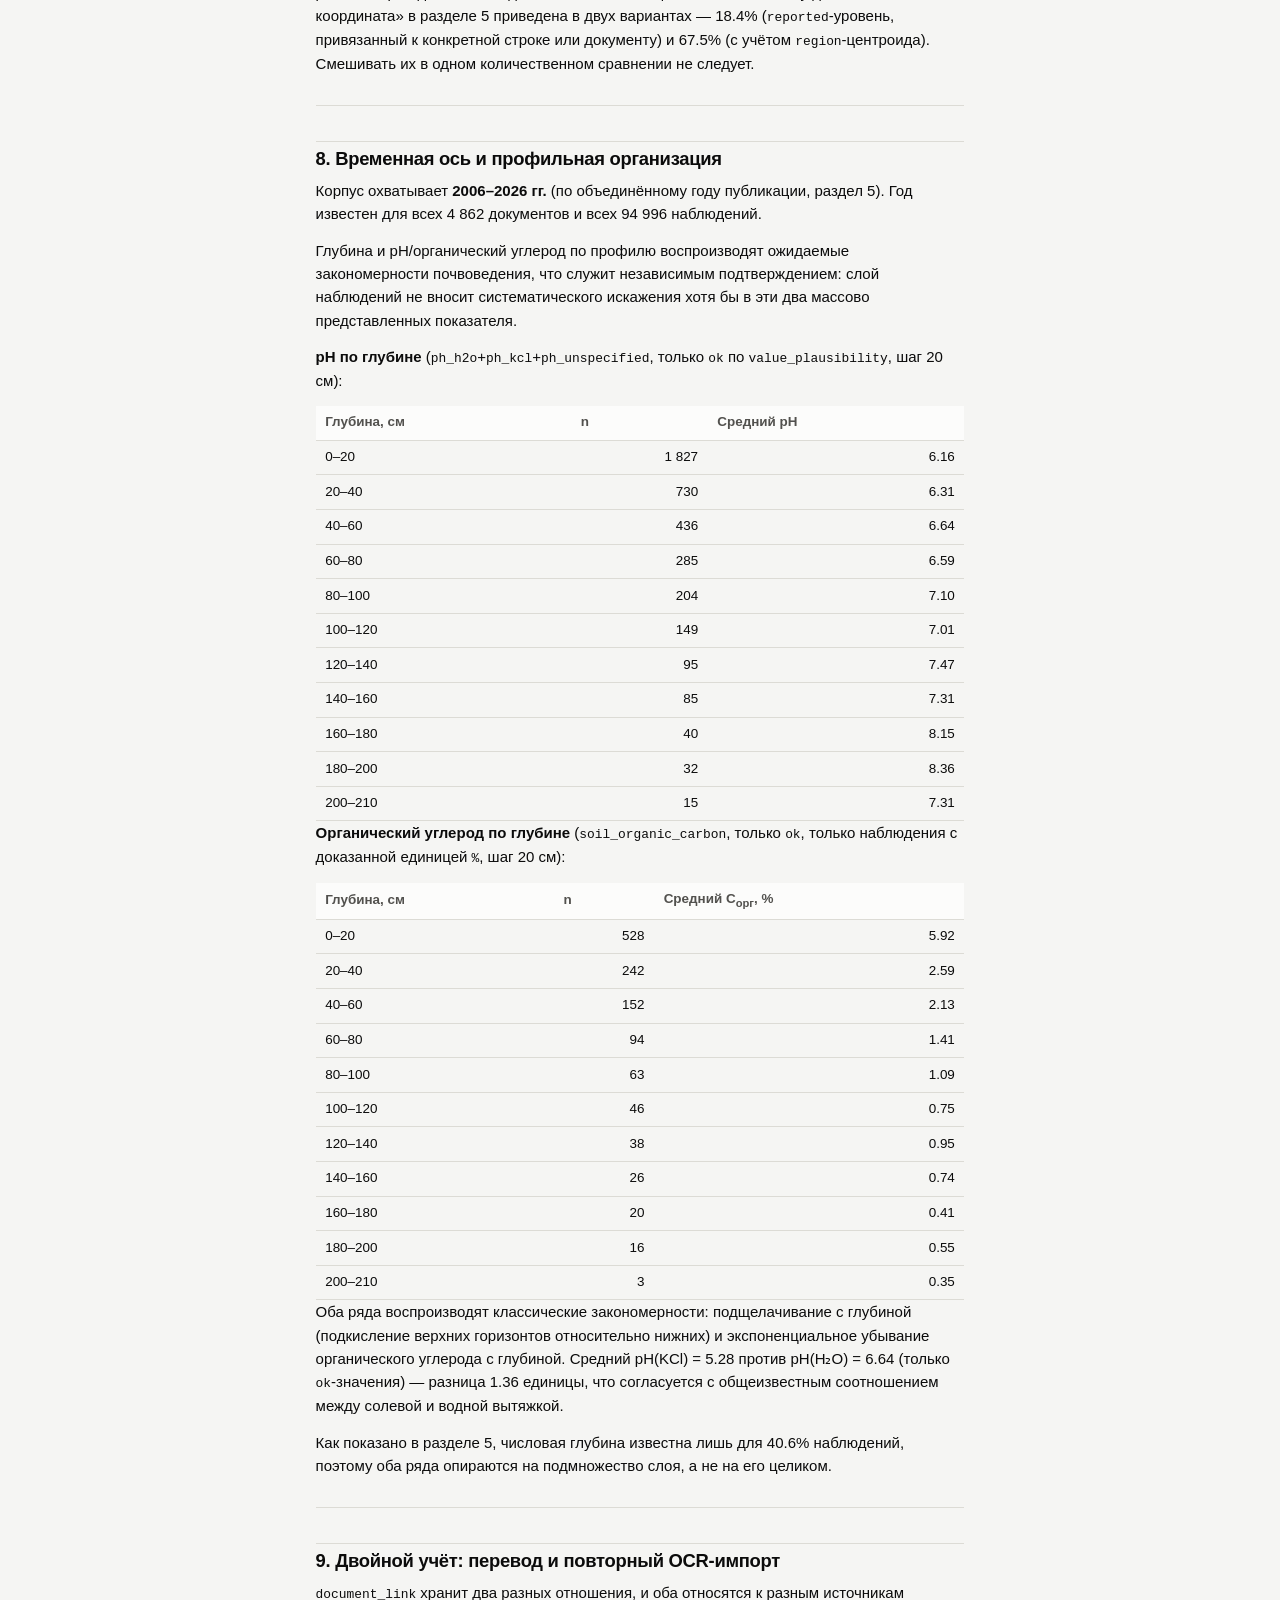
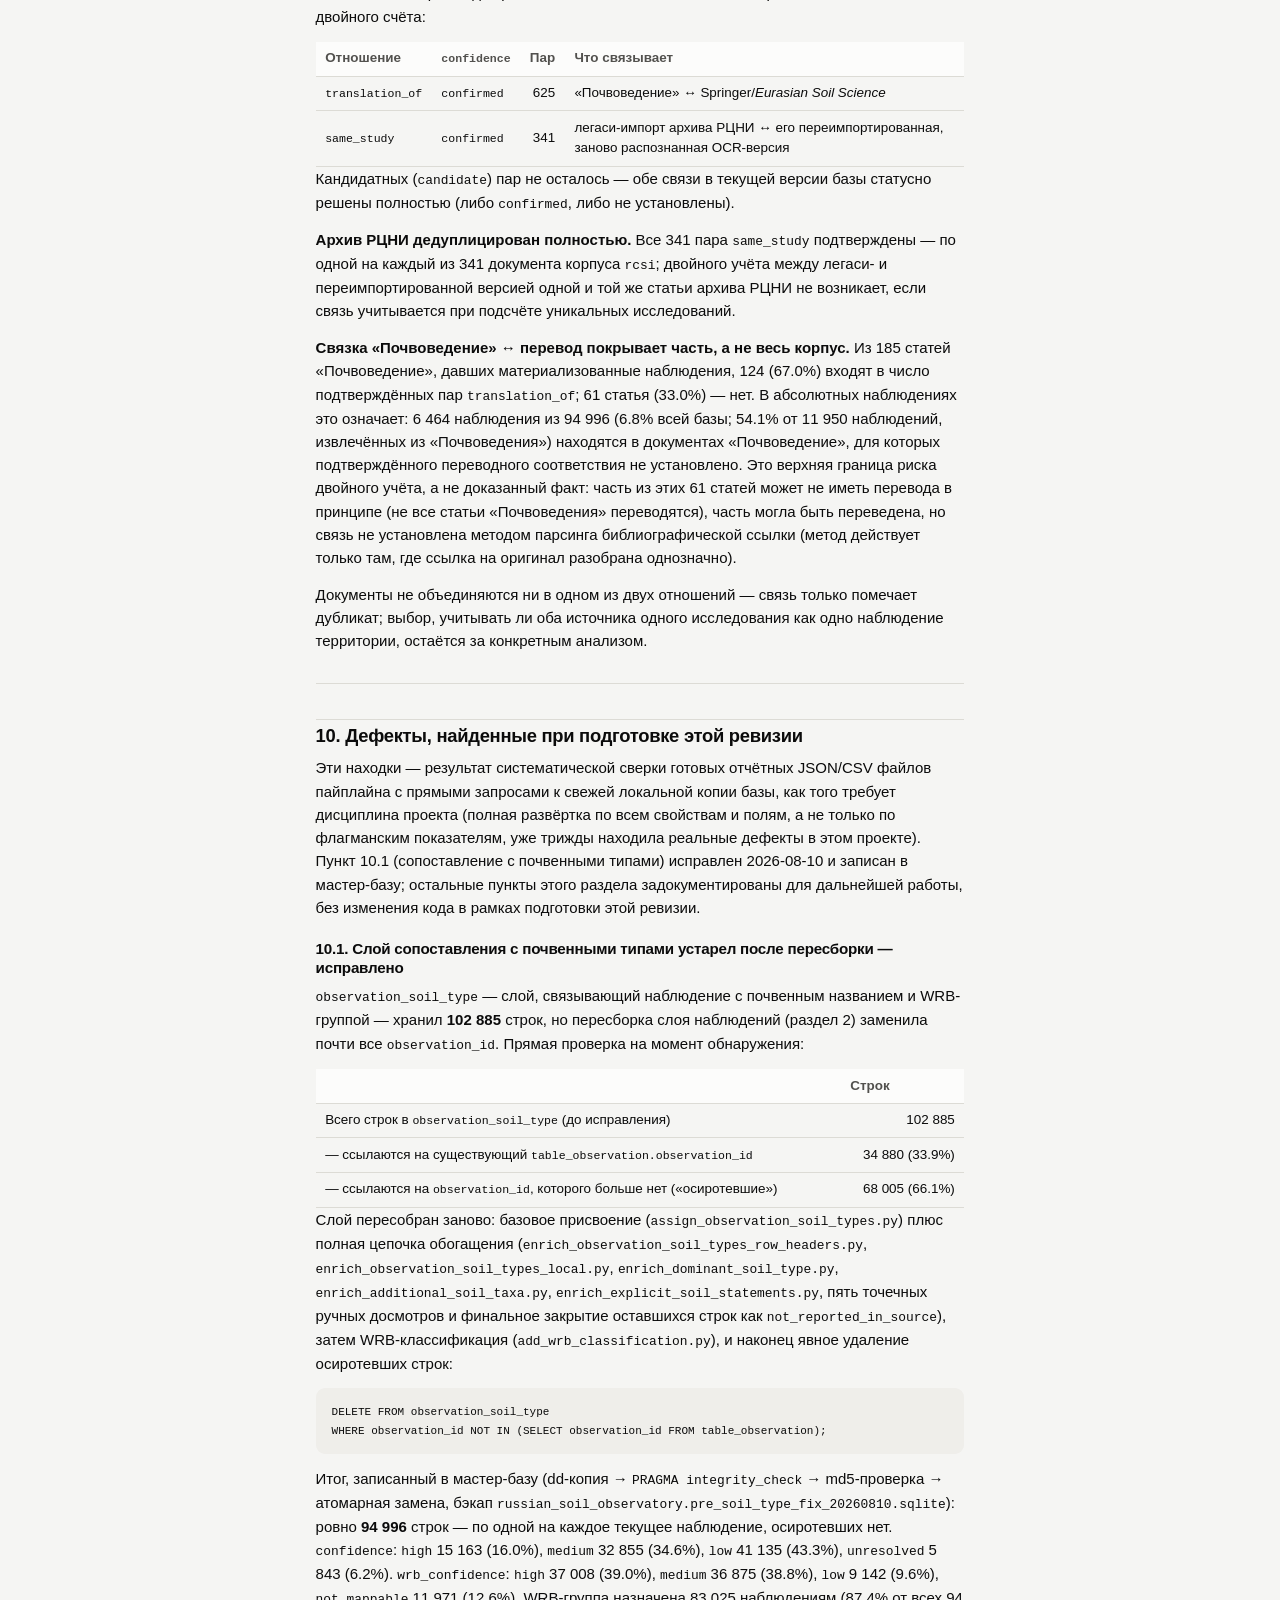
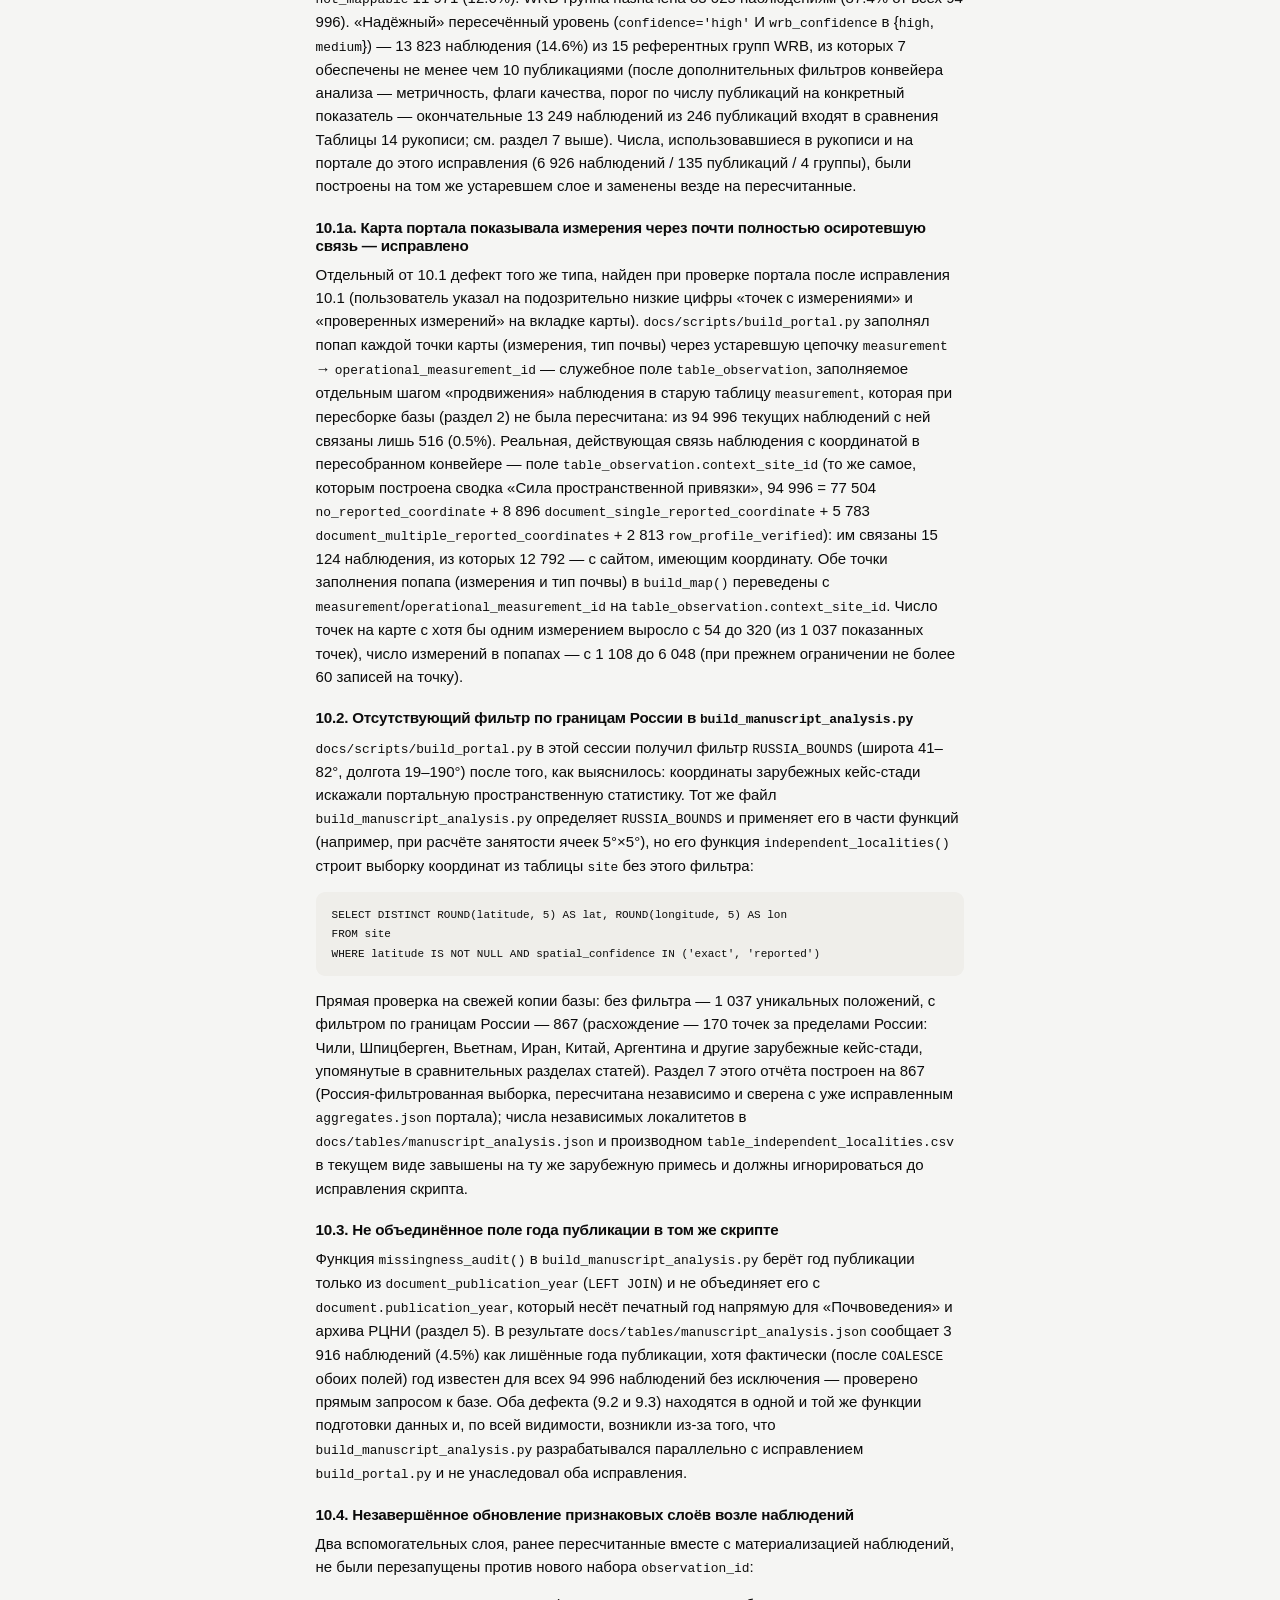
==== commit 23ed12ba: "Apply quality-flag repairs and re-fix observation_soil_type regression Three data-quality fixes (fou" ====
--- a/docs/data_audit.html
+++ b/docs/data_audit.html
@@ -4,7 +4,7 @@
 <meta charset="utf-8">
 <meta name="viewport" content="width=device-width, initial-scale=1">
 <title>Научный анализ базы</title>
-<link rel="stylesheet" href="assets/portal.css?v=20260810a">
+<link rel="stylesheet" href="assets/portal.css?v=20260810b">
 <style>
   main { max-width: 82ch; }
   main h1 { font-size: 1.7rem; margin-top: .2em; }
@@ -46,7 +46,7 @@
 <li><strong>База данных полностью пересобрана с нуля, а не расширена.</strong> Прежний слой (106 839 наблюдений, накопленный за несколько разрозненных проходов) заменён единым допуск-ориентированным конвейером: кандидатная ячейка становится наблюдением только тогда, когда три независимых агента (распознающий, проверяющий, adversarial) согласны и единица измерения доказана. Текущий слой — <strong>94 996</strong> наблюдений; напрямую с предыдущим счётом он не сопоставим, поскольку правила допуска сменились полностью, а не расширились.</li>
 <li><strong>Допущено 25.9% кандидатных ячеек.</strong> Из 366 485 кандидатных ячеек (<code>table_measurement_candidate</code>) приняты 95 000 (25.9%), отклонены 271 485 (74.1%); открытой очереди на пересмотр не осталось — статус каждой ячейки решён однозначно. 94 996 из 95 000 принятых кандидатов материализовались в <code>table_observation</code> (4 отсеяны на этапе материализации).</li>
 <li><strong>Старая модель уверенности в единице измерения (<code>observation_unit_inference</code>, high/medium/low) упразднена.</strong> Таблица пуста. Единица теперь либо доказана до допуска наблюдения в базу, либо наблюдение не существует: <code>normalization_status</code> равен <code>exact</code> (94.5%) или <code>converted</code> (5.5%) для всех 94 996 записей без исключения; статусов <code>incompatible</code> и <code>missing_unit</code> в текущем слое нет вовсе.</li>
-<li><strong>Каталог свойств вырос со 101 курированного показателя до 2 630 записей</strong> в <code>property_definition</code>, из которых используется в наблюдениях 2 066. Подавляющее большинство прироста — не новые канонические показатели, а свойства, специфичные для одной статьи или одной OCR-таблицы: значение, которое нельзя без потери точности свести к общей единице измерения, получает собственный <code>property_id</code> вместо того, чтобы быть отброшенным или насильно приведённым к чужой шкале.</li>
+<li><strong>Каталог свойств вырос со 101 курированного показателя до 2 629 записей</strong> в <code>property_definition</code>, из которых используется в наблюдениях 2 065. Подавляющее большинство прироста — не новые канонические показатели, а свойства, специфичные для одной статьи или одной OCR-таблицы: значение, которое нельзя без потери точности свести к общей единице измерения, получает собственный <code>property_id</code> вместо того, чтобы быть отброшенным или насильно приведённым к чужой шкале.</li>
 <li><strong>Корпус теперь состоит из трёх источников, а не двух.</strong> К «Почвоведению» (966) и переводам Springer/<em>Eurasian Soil Science</em> (3 555) добавлен третий, отдельно отслеживаемый источник — 341 статья архива РЦНИ, заново распознанная OCR и связанная со своей легаси-версией через <code>document_link(relation=&#x27;same_study&#x27;)</code>, а не слитая с ней в одну запись.</li>
 <li><strong>Пространственная статистика портала содержала реальную ошибку, найденную и исправленную в этой сессии.</strong> Координаты зарубежных кейс-стади (Чили, Шпицберген, Вьетнам, Иран, Китай, Аргентина и другие) искажали портальную пространственную статистику; <code>docs/scripts/build_portal.py</code> теперь фильтрует по <code>RUSSIA_BOUNDS</code> (lat 41–82°, lon 19–190°). Тот же класс ошибки обнаружен ещё раз при подготовке этого отчёта — уже в другом скрипте (<code>build_manuscript_analysis.py</code>), где он не был исправлен; см. раздел 10.</li>
 <li><strong>Слой сопоставления с почвенными типами WRB устарел после пересборки — исправлено 2026-08-10.</strong> <code>observation_soil_type</code> хранил 102 885 строк, из которых 68 005 (66.1%) ссылались на <code>observation_id</code>, уже не существующие после пересборки; живую привязку сохраняли лишь 34 880 строк (36.7%). Слой пересобран полным повторным запуском цепочки из девяти скриптов присвоения/обогащения/WRB-классификации против текущих <code>observation_id</code>, с явным удалением осиротевших строк (<code>DELETE ... WHERE observation_id NOT IN (SELECT observation_id FROM table_observation)</code>). Итог: 94 996 строк — ровно по одной на каждое текущее наблюдение, осиротевших нет; <code>confidence</code>: high 15 163 (16.0%), medium 32 855 (34.6%), low 41 135 (43.3%), unresolved 5 843 (6.2%); эталонный уровень (<code>confidence=&#x27;high&#x27; AND wrb_confidence IN (&#x27;high&#x27;, &#x27;medium&#x27;)</code>) — 13 823 наблюдения (14.6%), из которых после дополнительных фильтров конвейера анализа (метричность, флаги качества, порог по числу публикаций на группу) 13 249 из 246 публикаций и 7 референтных групп WRB входят в сравнения Таблицы 14 рукописи.</li>
@@ -54,7 +54,7 @@
 </ul>
 <hr>
 <h2>1. Состав корпуса</h2>
-<div class="table-scroll"><table class="data"><thead><tr><th class="">Слой</th><th class="num">Объём</th></tr></thead><tbody><tr><td class="">Полнотекстовые публикации</td><td class="num">4 862</td></tr><tr><td class="">— «Почвоведение» (русский оригинал)</td><td class="num">966</td></tr><tr><td class="">— Springer / <em>Eurasian Soil Science</em> (перевод)</td><td class="num">3 555</td></tr><tr><td class="">— Архив РЦНИ (заново распознанный OCR-импорт)</td><td class="num">341</td></tr><tr><td class="">Исходных артефактов (страницы, таблицы, тексты, кропы)</td><td class="num">41 638</td></tr><tr><td class="">OCR‑таблиц (уникальных артефактов с распознанными ячейками)</td><td class="num">14 735</td></tr><tr><td class="">Распознанных ячеек таблиц (<code>table_cell</code>)</td><td class="num">1 236 926</td></tr><tr><td class="">Кандидатных числовых ячеек (<code>table_measurement_candidate</code>)</td><td class="num">366 485</td></tr><tr><td class="">Публикаций, давших материализованные табличные наблюдения</td><td class="num">1 873</td></tr><tr><td class="">— из них «Почвоведение»</td><td class="num">185</td></tr><tr><td class="">— из них Springer</td><td class="num">1 616</td></tr><tr><td class="">— из них архив РЦНИ</td><td class="num">72</td></tr><tr><td class="">Табличных наблюдений (<code>table_observation</code>)</td><td class="num">94 996</td></tr><tr><td class="">Записей в каталоге свойств (<code>property_definition</code>)</td><td class="num">2 630</td></tr><tr><td class="">Свойств, реально использованных в наблюдениях</td><td class="num">2 066</td></tr></tbody></table></div>
+<div class="table-scroll"><table class="data"><thead><tr><th class="">Слой</th><th class="num">Объём</th></tr></thead><tbody><tr><td class="">Полнотекстовые публикации</td><td class="num">4 862</td></tr><tr><td class="">— «Почвоведение» (русский оригинал)</td><td class="num">966</td></tr><tr><td class="">— Springer / <em>Eurasian Soil Science</em> (перевод)</td><td class="num">3 555</td></tr><tr><td class="">— Архив РЦНИ (заново распознанный OCR-импорт)</td><td class="num">341</td></tr><tr><td class="">Исходных артефактов (страницы, таблицы, тексты, кропы)</td><td class="num">41 638</td></tr><tr><td class="">OCR‑таблиц (уникальных артефактов с распознанными ячейками)</td><td class="num">14 735</td></tr><tr><td class="">Распознанных ячеек таблиц (<code>table_cell</code>)</td><td class="num">1 236 926</td></tr><tr><td class="">Кандидатных числовых ячеек (<code>table_measurement_candidate</code>)</td><td class="num">366 485</td></tr><tr><td class="">Публикаций, давших материализованные табличные наблюдения</td><td class="num">1 873</td></tr><tr><td class="">— из них «Почвоведение»</td><td class="num">185</td></tr><tr><td class="">— из них Springer</td><td class="num">1 616</td></tr><tr><td class="">— из них архив РЦНИ</td><td class="num">72</td></tr><tr><td class="">Табличных наблюдений (<code>table_observation</code>)</td><td class="num">94 996</td></tr><tr><td class="">Записей в каталоге свойств (<code>property_definition</code>)</td><td class="num">2 629</td></tr><tr><td class="">Свойств, реально использованных в наблюдениях</td><td class="num">2 065</td></tr></tbody></table></div>
 <p><strong>Три источника, не два.</strong> Прежняя версия базы объединяла только русскоязычные статьи «Почвоведение» и их переводы Springer. В этой ревизии добавлен третий, структурно отдельный источник: 341 статья архива РЦНИ, распознанная заново (OCR) и импортированная как самостоятельный корпус <code>rcsi</code> — не слитая с существовавшим ранее легаси-импортом того же архива, а связанная с ним явной ссылкой <code>document_link(relation=&#x27;same_study&#x27;, confidence=&#x27;confirmed&#x27;)</code>. Все 341 пара такой связи подтверждены; двойного учёта между легаси- и переимпортированной версией одной и той же статьи не возникает, пока связь используется в дедупликации (см. раздел 9).</p>
 <p><strong>Оба русскоязычных корпуса — тот же журнал, что и Springer-перевод.</strong> Как и прежде, все DOI переводного корпуса имеют префикс <code>10.1134</code> (Pleiades Publishing) — <em>Eurasian Soil Science</em> остаётся англоязычной версией «Почвоведения».</p>
 <p><strong>Корпус, реально дающий числовые данные, — меньшинство от общего объёма загруженных публикаций.</strong> Из 4 862 документов материализованные табличные наблюдения дали лишь 1 873 (38.5%): 185 из 966 «Почвоведение» (19.2%), 1 616 из 3 555 Springer (45.5%), 72 из 341 РЦНИ (21.1%). Отсутствие наблюдений у документа не означает отсутствие пригодных данных в статье — конвейер намеренно консервативен (раздел 2) и оставляет за собой открытые кандидаты в очереди ручного разбора, а не поглощает их автоматически.</p>
@@ -99,7 +99,7 @@
 <p>Признак характеризует статью в целом, а не конкретную строку таблицы, и пригоден для описания состава корпуса, но не для строгого построчного стратифицированного сравнения без дополнительной построчной привязки.</p>
 <hr>
 <h2>4. Каталог свойств: канонические и специфичные для источника</h2>
-<p><code>property_definition</code> вырос со 101 курированного показателя (версия до пересборки) до <strong>2 630</strong> записей, из которых в текущих наблюдениях используются <strong>2 066</strong>. Рост почти целиком — не новые канонические показатели, а свойства, созданные под конкретную статью или таблицу, когда значение нельзя без потери точности привести к общей единице измерения (например, source-specific доля фракции с нетиповой границей размера, или измерение с уникальной единицей, встречающейся в одной таблице). Грубый индикатор такого происхождения — идентификатор свойства, содержащий длинный числовой фрагмент (идентификатор статьи или таблицы), например <code>al_ti_ratio_rcsi259355</code> или <code>2011jul_test_9315010020</code>; по этому признаку <strong>≈1 987 из 2 630 записей каталога (75.6%)</strong> — источник-специфичные, а оставшиеся <strong>≈643 (24.4%)</strong> — свойства общего назначения. Это оценка по эвристике, а не хранимый признак: в схеме нет явного булева поля «канонический/source-specific».</p>
+<p><code>property_definition</code> вырос со 101 курированного показателя (версия до пересборки) до <strong>2 629</strong> записей, из которых в текущих наблюдениях используются <strong>2 065</strong>. Рост почти целиком — не новые канонические показатели, а свойства, созданные под конкретную статью или таблицу, когда значение нельзя без потери точности привести к общей единице измерения (например, source-specific доля фракции с нетиповой границей размера, или измерение с уникальной единицей, встречающейся в одной таблице). Грубый индикатор такого происхождения — идентификатор свойства, содержащий длинный числовой фрагмент (идентификатор статьи или таблицы), например <code>al_ti_ratio_rcsi259355</code> или <code>2011jul_test_9315010020</code>; по этому признаку <strong>≈1 987 из 2 629 записей каталога (75.6%)</strong> — источник-специфичные, а оставшиеся <strong>≈643 (24.4%)</strong> — свойства общего назначения. Это оценка по эвристике, а не хранимый признак: в схеме нет явного булева поля «канонический/source-specific».</p>
 <p>Категории с наибольшим числом source-specific свойств иллюстрируют масштаб: категория <code>soil_measurement</code> содержит 550 разных <code>property_id</code>, вместе давших лишь 7 718 наблюдений (в среднем 14 на свойство); <code>manual_article</code> — 365 <code>property_id</code> на 2 203 наблюдения; для сравнения, категория <code>acid_base</code> (pH и родственные показатели) — всего 5 <code>property_id</code>, но 8 518 наблюдений. Другими словами: небольшое число широко распространённых канонических свойств несёт основную массу данных, а длинный хвост source-specific записей существует ради сохранения точности единичных таблиц, а не ради статистической массы.</p>
 <p><strong>Корпус наблюдений сильно концентрирован по публикациям.</strong> 1 873 публикации дали хотя бы одно наблюдение; медианная публикация вносит 18 значений при среднем 50.7 — разрыв означает, что распределение имеет тяжёлый хвост. Пять крупнейших публикаций (максимум — 3 276 наблюдений в одной статье) дают в сумме 7 053 наблюдения — 7.4% всего слоя. 620 публикаций (33.1% от 1 873, давших хоть одно наблюдение) вносят менее 10 записей каждая. Любая невзвешенная статистика по всей базе определяется несколькими крупными таблицами, а не корпусом в целом.</p>
 <hr>
@@ -175,6 +175,21 @@
 <li>поле <code>unit_inference_confidence</code>/<code>unit_inference_status</code> в</li>
 </ul>
 <p><code>table_observation</code> (не путать с упразднённой таблицей <code>observation_unit_inference</code>, раздел 2) заполнено лишь для 59 702 из 94 996 наблюдений (62.8%); для остальных 35 294 (37.2%) оба поля пустые, хотя сами наблюдения допущены (<code>normalization_status</code> <code>exact</code>/<code>converted</code>) и распределены по десяткам разных свойств, а не только по безразмерному pH. Кроме того, у 2 536 наблюдений со статусом <code>unit_inference_status=&#x27;explicit_table_header&#x27;</code> значение <code>unit_inference_confidence</code> записано как буквальная строка <code>&quot;1.0&quot;</code>, а не как категориальное <code>high</code>/<code>medium</code> — несогласованный формат этого же поля. Прямая проверка (<code>grep</code>) показала: ни один скрипт текущего пайплайна (<code>docs/scripts/<em>.py</code>, <code>observatory_v1/</em>.py</code>) не читает эти два поля — они не влияют ни на один опубликованный показатель этого отчёта или портала, но остаются техническим долгом слоя <code>table_observation</code>.</p>
+<h3>10.5. Проверка правдоподобности <code>unclassified_table_metric</code>, ошибочная категория <code>radioactivity</code> и дублирующее каноническое свойство SiO₂ — исправлено 2026-08-10</h3>
+<p>Три независимые находки, все подтверждены прямым запросом к пересобранной базе после исправления:</p>
+<ul class="clean">
+<li><strong><code>value_plausibility</code> не ограничивала корзину <code>unclassified_table_metric</code>.</strong></li>
+</ul>
+<p>Проверка диапазонов в <code>observatory_v1/flag_observation_quality.py</code> (<code>PHYSICAL_RANGE</code>, <code>PERCENT_PROPERTIES</code>) — явный список конкретных <code>property_id</code>, пополнявшийся точечно по мере находок; <code>unclassified_table_metric</code> — общая корзина для неопознанных показателей с разными единицами внутри — в список не входила и не могла быть ограничена одним диапазоном. До исправления это пропускало как «правдоподобные» значения вплоть до 10 000 000 см, 77 926% и 46 297°C. Добавлен <code>UNCLASSIFIED_UNIT_RANGE</code> — общий диапазон по самой единице измерения (а не по <code>property_id</code>), применяемый только к <code>unclassified_table_metric</code>. Итог: 371 наблюдение этого свойства помечено <code>out_of_physical_range</code> (из 8 786), остальные остаются <code>ok</code>.</p>
+<ul class="clean">
+<li><strong>Три свойства ошибочно числились в категории <code>radioactivity</code>.</strong></li>
+</ul>
+<p><code>horizon_thickness</code>, <code>air_capacity_field_capacity</code>, <code>ph_salt_extract</code> — вместе с тремя настоящими радионуклидными показателями (калий-40, цезий-137, стронций-90) все шесть имели дословно одинаковое поле <code>description</code> («Specific radionuclide activity retained only when the source table identifies soil material»), явно скопированное при пакетной вставке. Переведены в категорию <code>soil_property</code> с корректным описанием.</p>
+<ul class="clean">
+<li><strong>Дубликат канонического свойства для SiO₂.</strong> <code>silicon_dioxide</code></li>
+</ul>
+<p>(geochemical, с русским переводом) и <code>silicon_dioxide_sio2</code> (chemical, без перевода) описывали одну и ту же величину под разными <code>property_id</code>, разбивая 585 наблюдений (582 + 3) на две записи каталога. Объединены в <code>silicon_dioxide</code>; <code>silicon_dioxide_sio2</code> удалён из <code>property_definition</code>. Каталог показателей уменьшился со <strong>2 630</strong> до <strong>2 629</strong> записей, число показателей с ≥1 наблюдением — с <strong>2 066</strong> до <strong>2 065</strong>; оба числа обновлены везде в рукописи и в этом отчёте. Три построчных упоминания «silicon dioxide SiO2» в приложениях рукописи (Табл. П1, широтный и глубинный срез) пересчитаны из обновлённых <code>docs/tables/*.csv</code> и переименованы в «silicon dioxide».</p>
+<p>Правки внесены скриптами <code>observatory_v1/flag_observation_quality.py</code> (добавлен <code>UNCLASSIFIED_UNIT_RANGE</code>) и новым <code>observatory_v1/migrate_quality_repairs_20260810.py</code>; применены к мастер-базе той же процедурой (dd-копия → <code>PRAGMA integrity_check</code> → md5-проверка → атомарная замена). Слой <code>observation_soil_type</code> (раздел 10.1) при этом откатился к осиротевшему состоянию, потому что исправление применялось к снимку базы, снятому до его починки; починка 9-скриптовой цепочкой запущена повторно поверх исправленной копии, результат идентичен разделу 10.1 (94 996 строк, без сирот, <code>confidence</code> high 15 163 / medium 32 855 / low 41 135 / unresolved 5 843).</p>
 <hr>
 <h2>11. Ограничения</h2>
 <ul class="clean">
@@ -183,7 +198,7 @@
 <li><strong>Пространственная выборка сильно кластеризована</strong> (Кларк–Эванс 0.414, 867 положений сводятся к ≈345 независимым локалитетам при пороге 25 км) и не является представительной для территории России (раздел 7).</li>
 <li><strong>Числовая глубина известна для 40.6% наблюдений, метка горизонта — для 11.2%.</strong> Профильный анализ по горизонтам возможен лишь для меньшей части слоя; проверочный слой <code>observation_horizon_evidence</code> для текущих наблюдений пуст (раздел 10.4).</li>
 <li><strong>Остаточный риск двойного учёта «Почвоведение» ↔ перевод — до 6.8% всей базы</strong> (54.1% наблюдений из самого корпуса «Почвоведение»): связь <code>translation_of</code> подтверждена для 67.0% статей «Почвоведение», давших наблюдения, остальные не сопоставлены ни доказанной, ни кандидатной парой (раздел 9). Архив РЦНИ полностью дедуплицирован через <code>same_study</code>.</li>
-<li><strong>Каталог свойств состоит в основном из source-specific записей</strong> (оценочно ≈75.6% из 2 630) — статистика по конкретному свойству зачастую опирается на канонический эквивалент, а source-specific варианты того же измерения нужно явно объединять при сводном анализе (раздел 4).</li>
+<li><strong>Каталог свойств состоит в основном из source-specific записей</strong> (оценочно ≈75.6% из 2 629) — статистика по конкретному свойству зачастую опирается на канонический эквивалент, а source-specific варианты того же измерения нужно явно объединять при сводном анализе (раздел 4).</li>
 <li><strong><code>ph_unspecified</code> (заголовок «pH» без указания вытяжки) — самая проблемная крупная категория по физической правдоподобности</strong>: 25.7% значений вне ожидаемого диапазона против базового уровня 2.5% (раздел 3.2) — на порядок хуже прочих крупных показателей.</li>
 <li><strong>Два дефекта отчётного скрипта</strong> (<code>build_manuscript_analysis.py</code>, раздел 10.2–10.3: отсутствующий фильтр по границам России и не объединённое поле года публикации), найденные при подготовке этой ревизии, исправлены; <code>docs/tables/manuscript_analysis.json</code> пересчитан на исправленном скрипте, и цифры независимых локалитетов и пропуска года публикации в этом отчёте и в рукописи взяты из пересчитанной версии.</li>
 <li><strong>Поля <code>unit_inference_confidence</code>/<code>unit_inference_status</code> в <code>table_observation</code> не согласованы и не используются пайплайном</strong> (раздел 10.4) — технический долг, не влияющий на опубликованные цифры.</li>
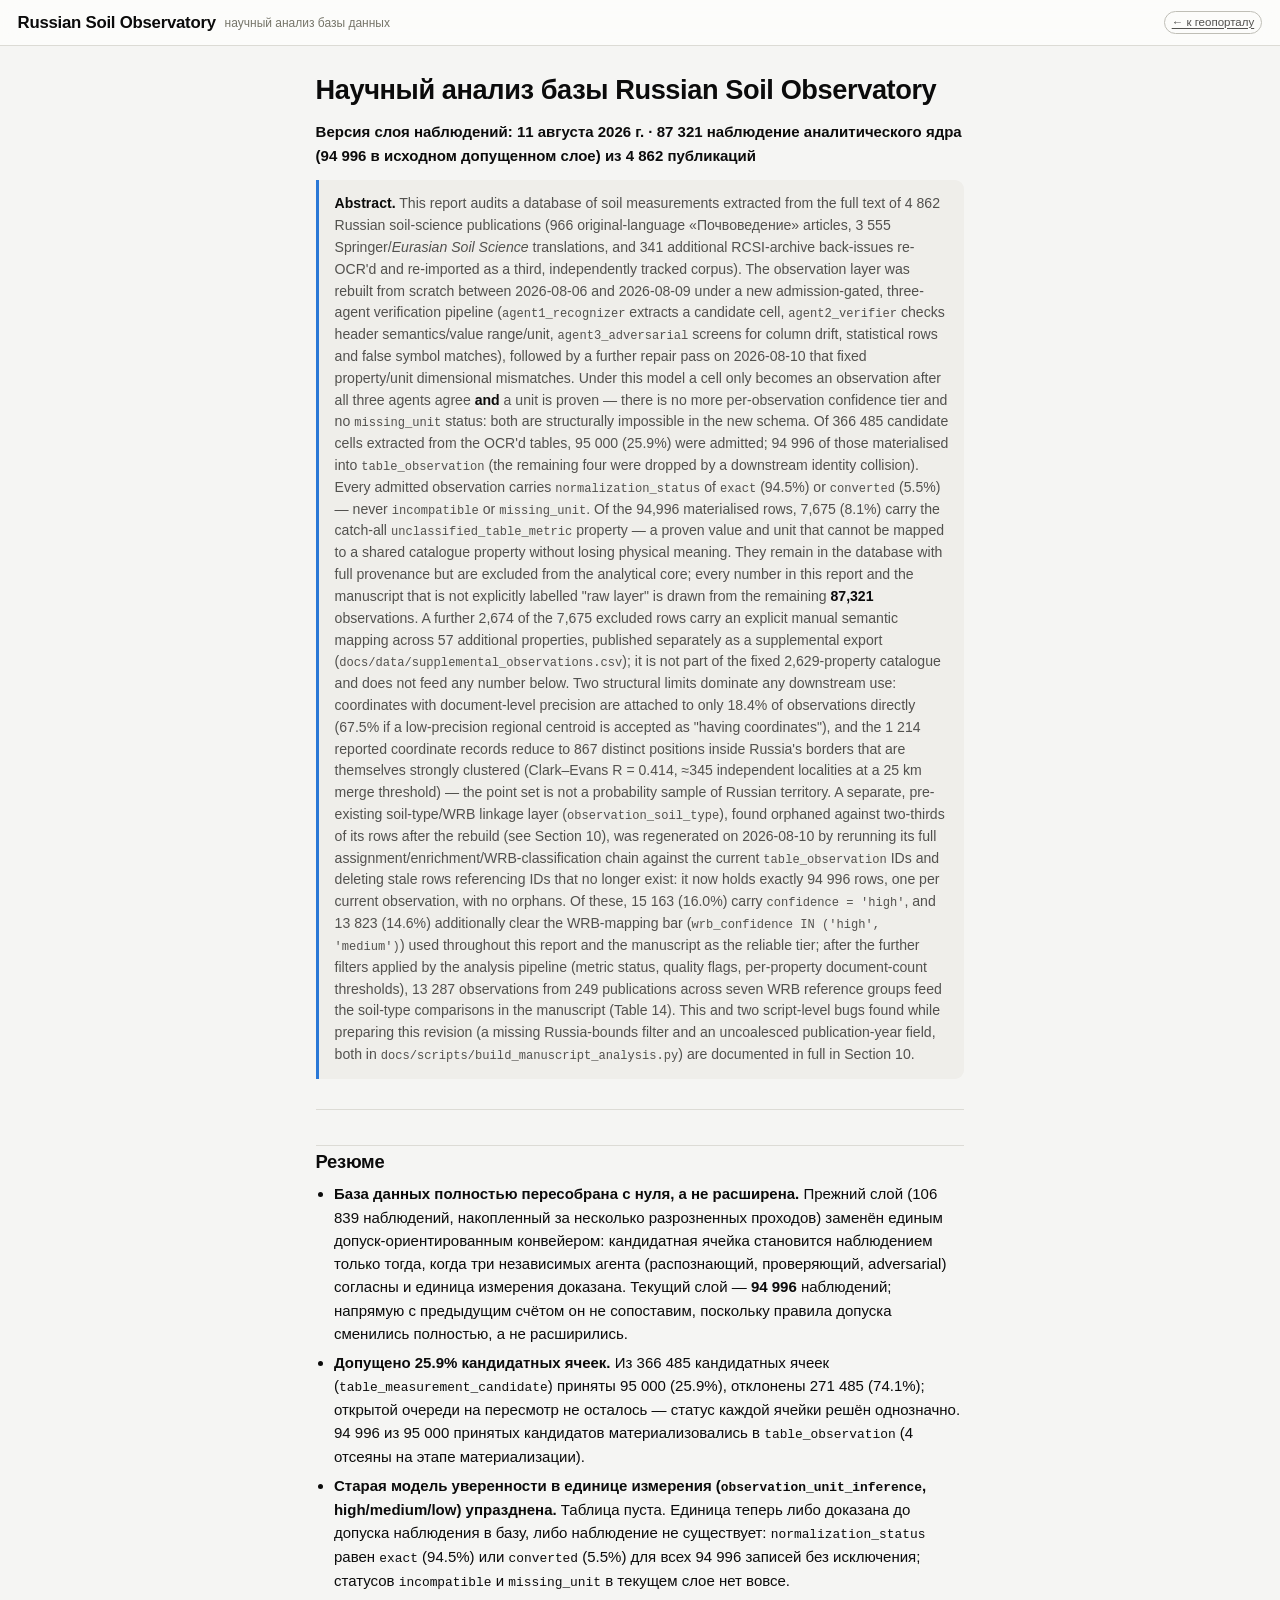
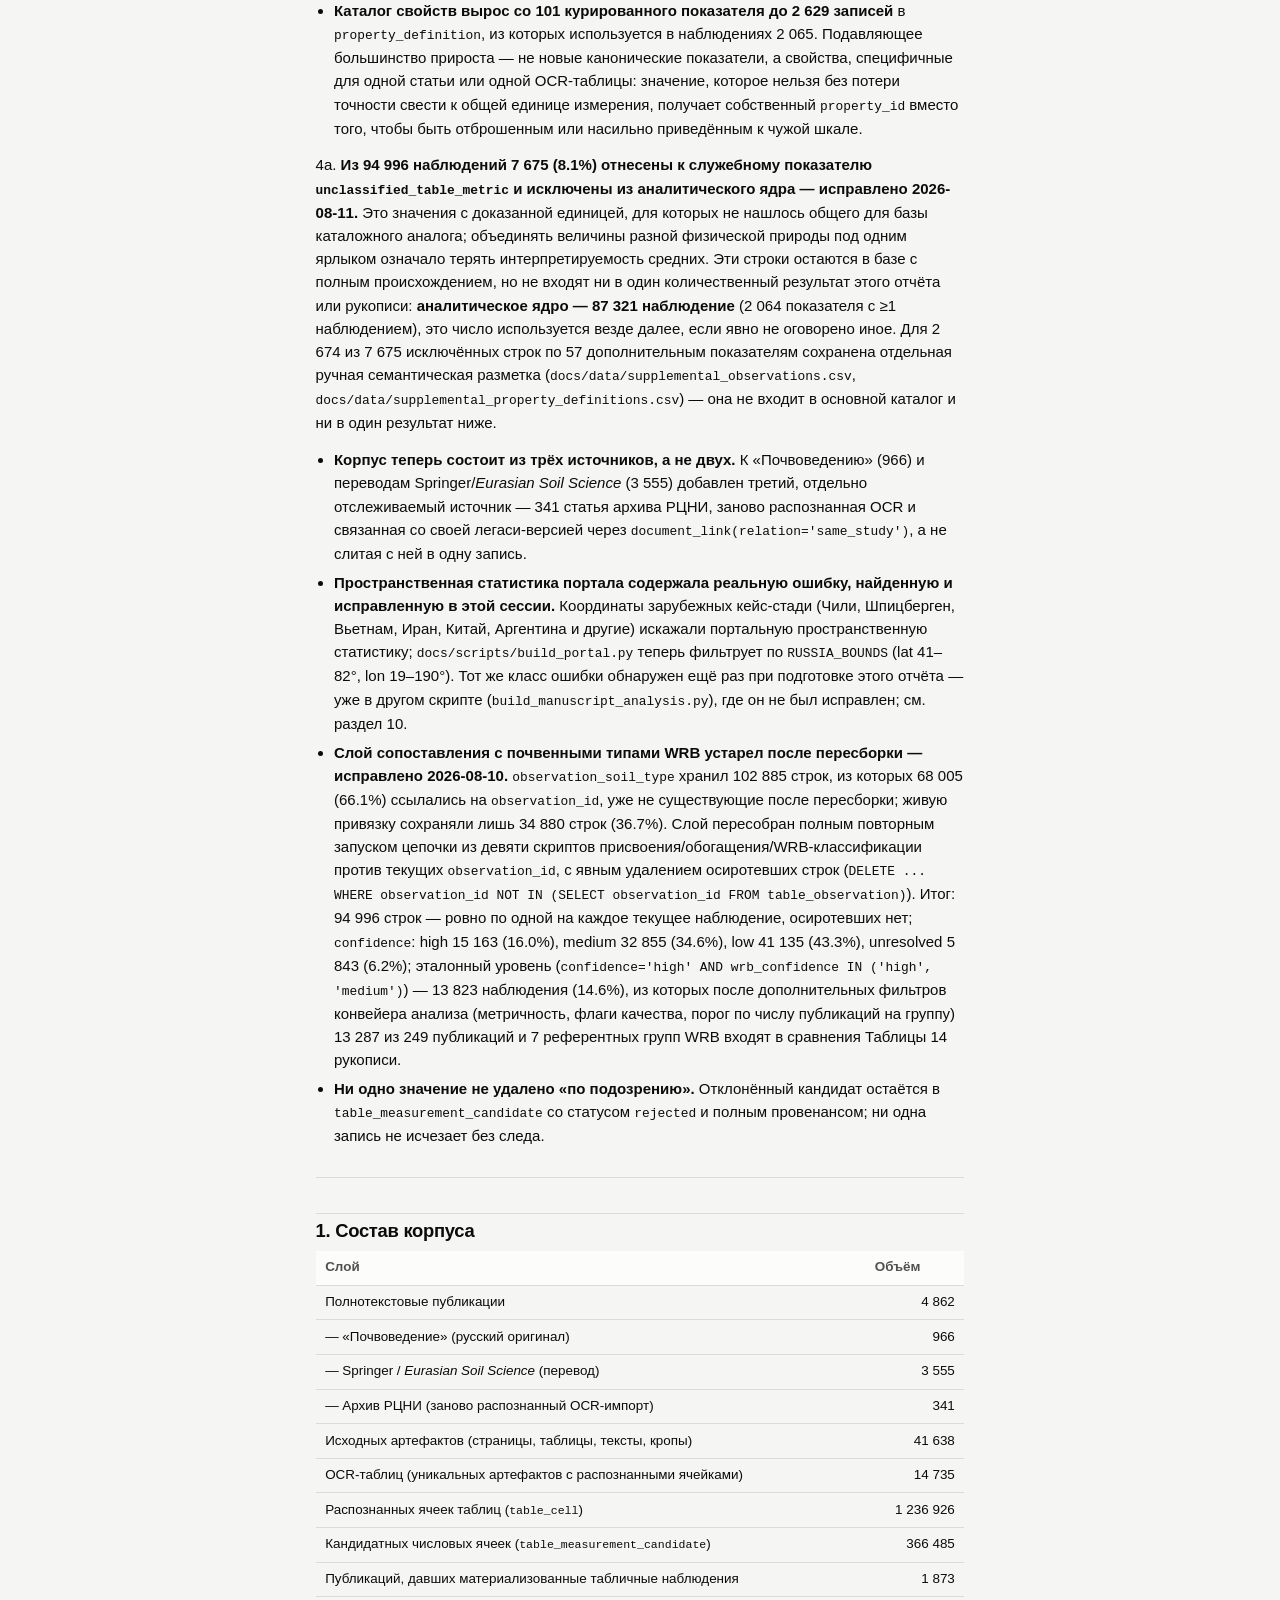
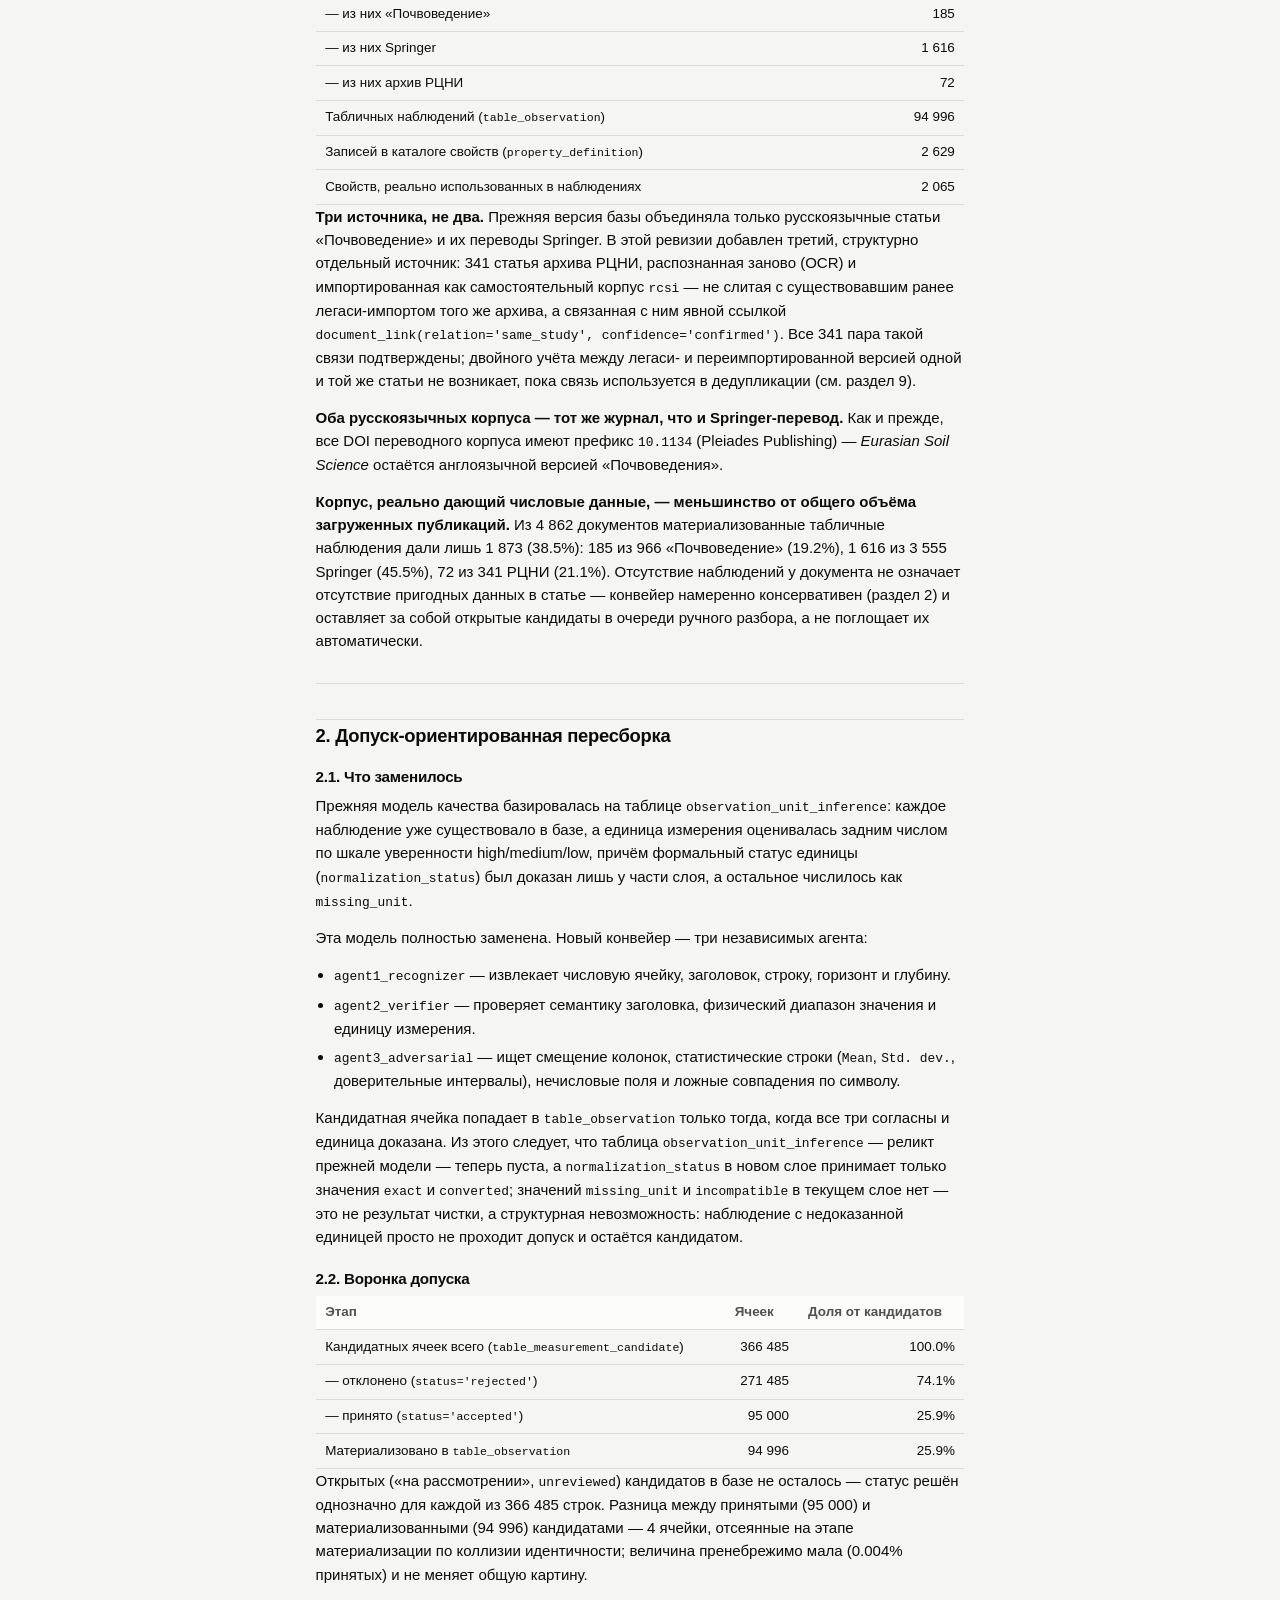
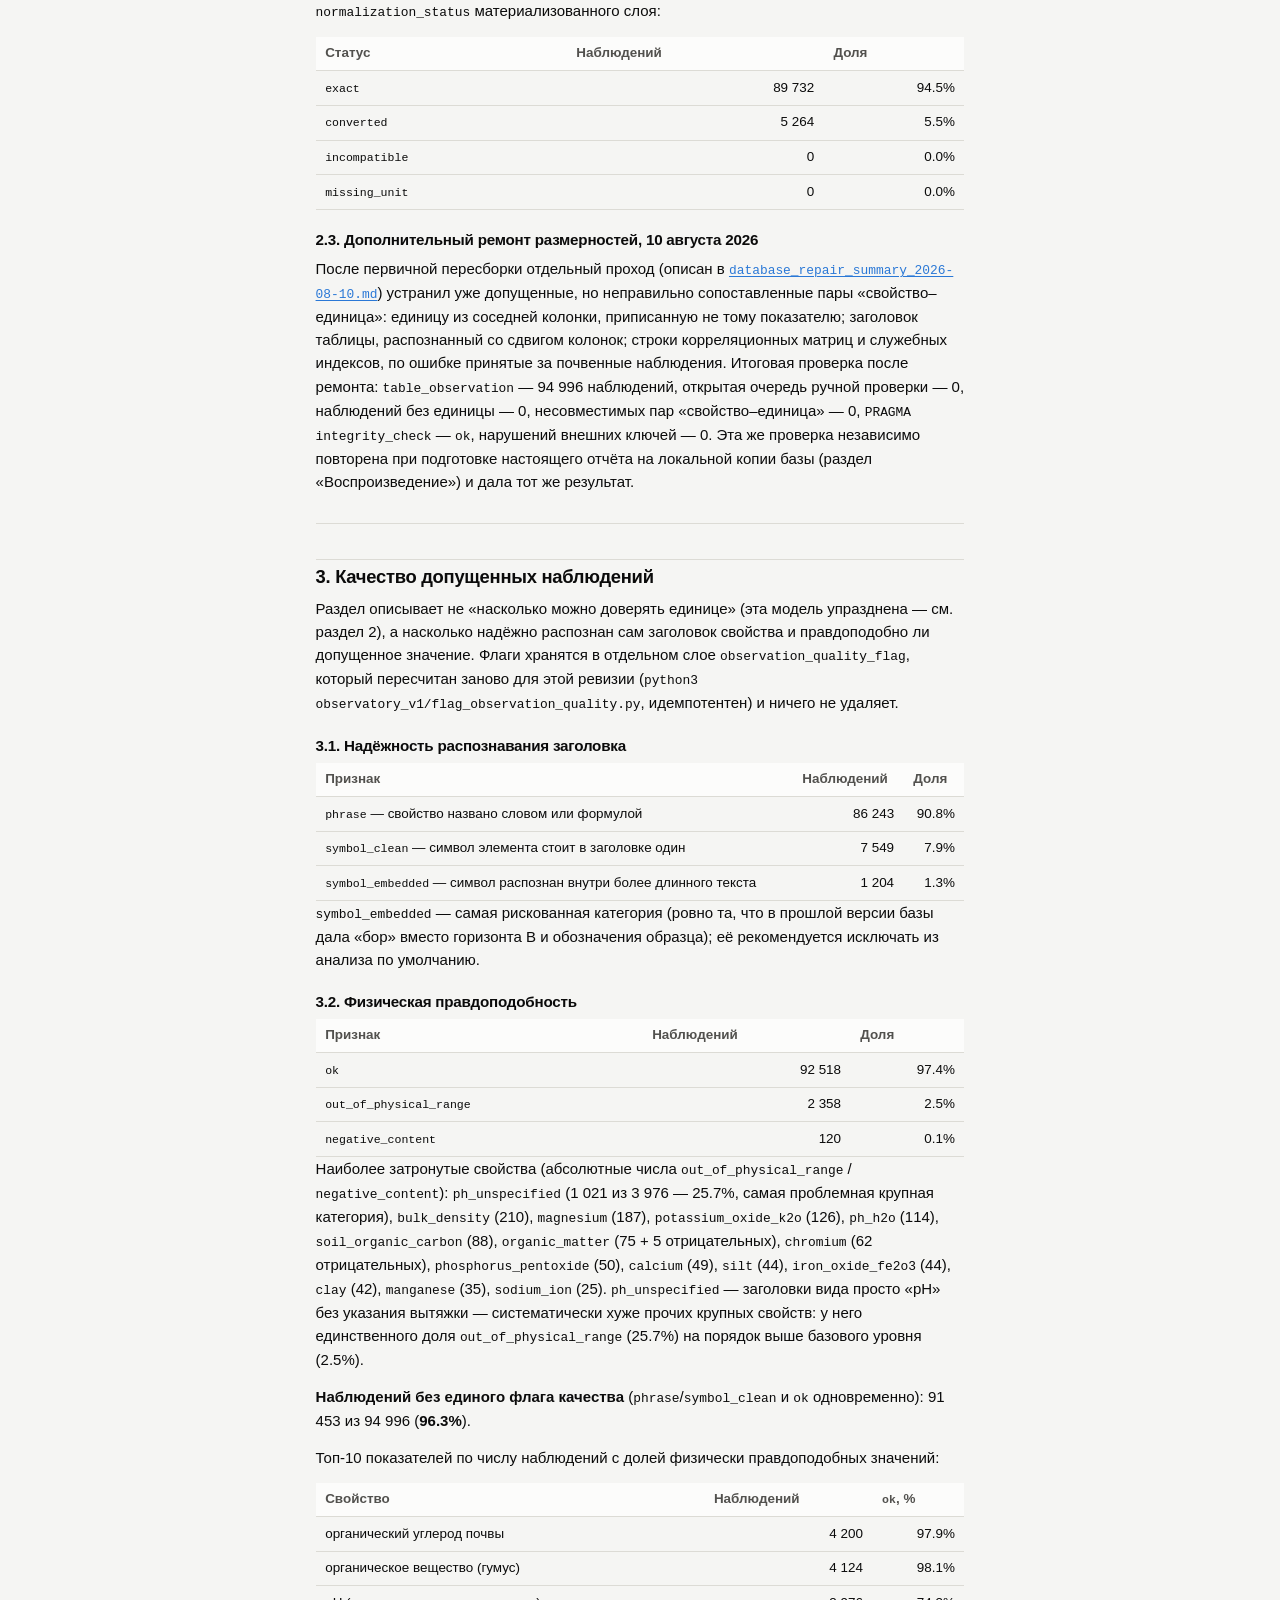
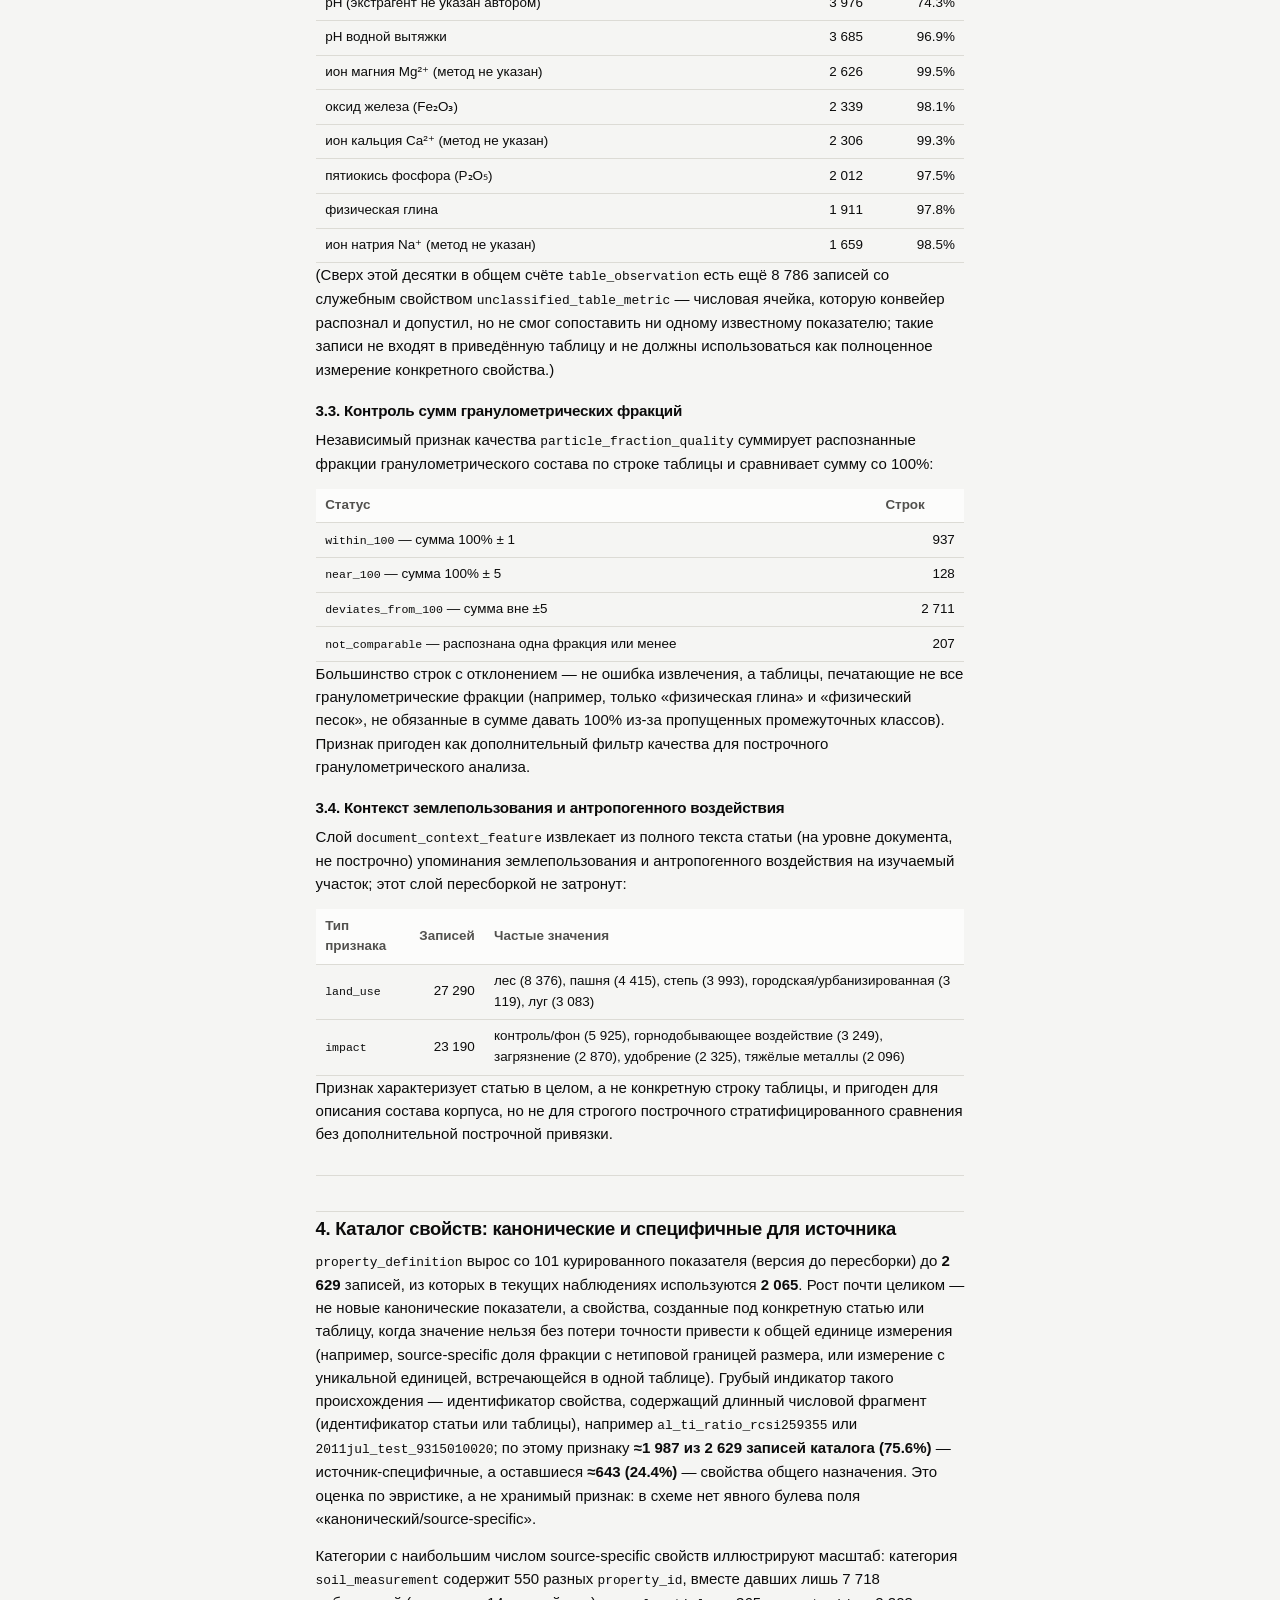
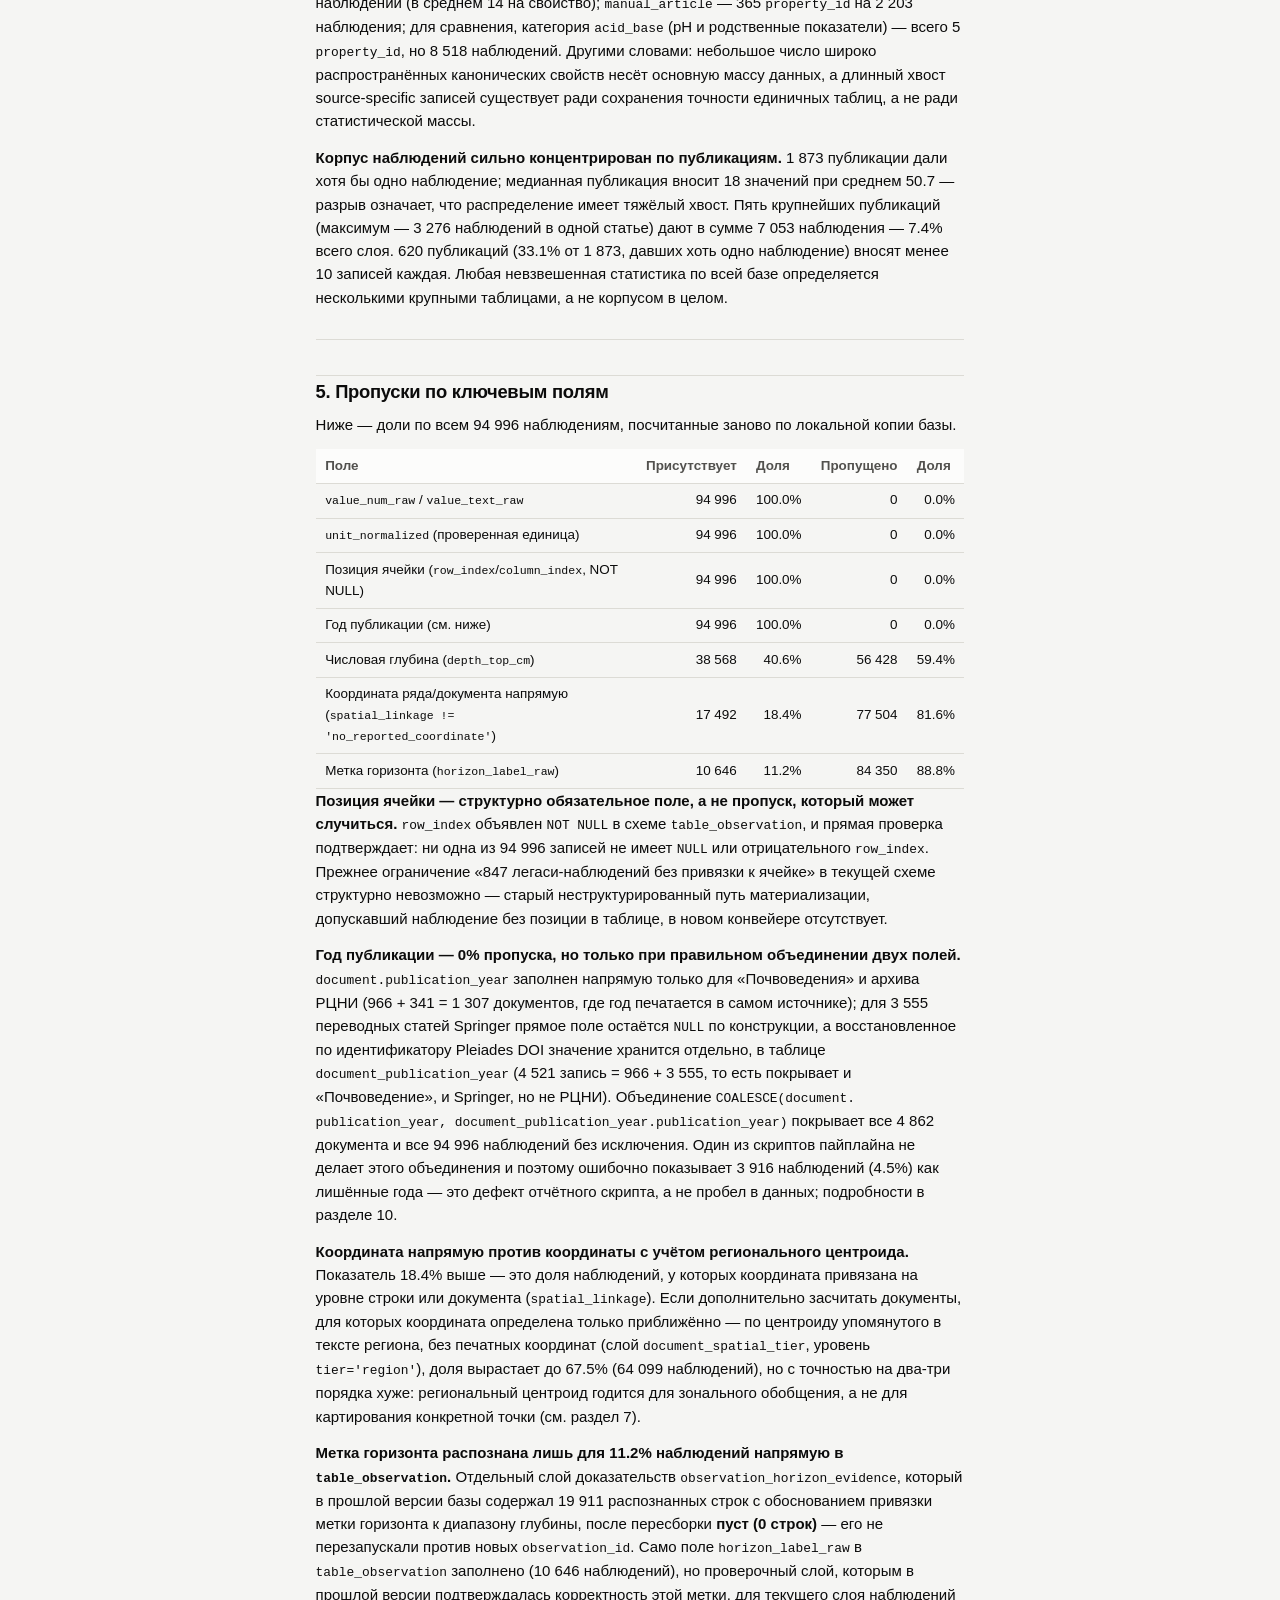
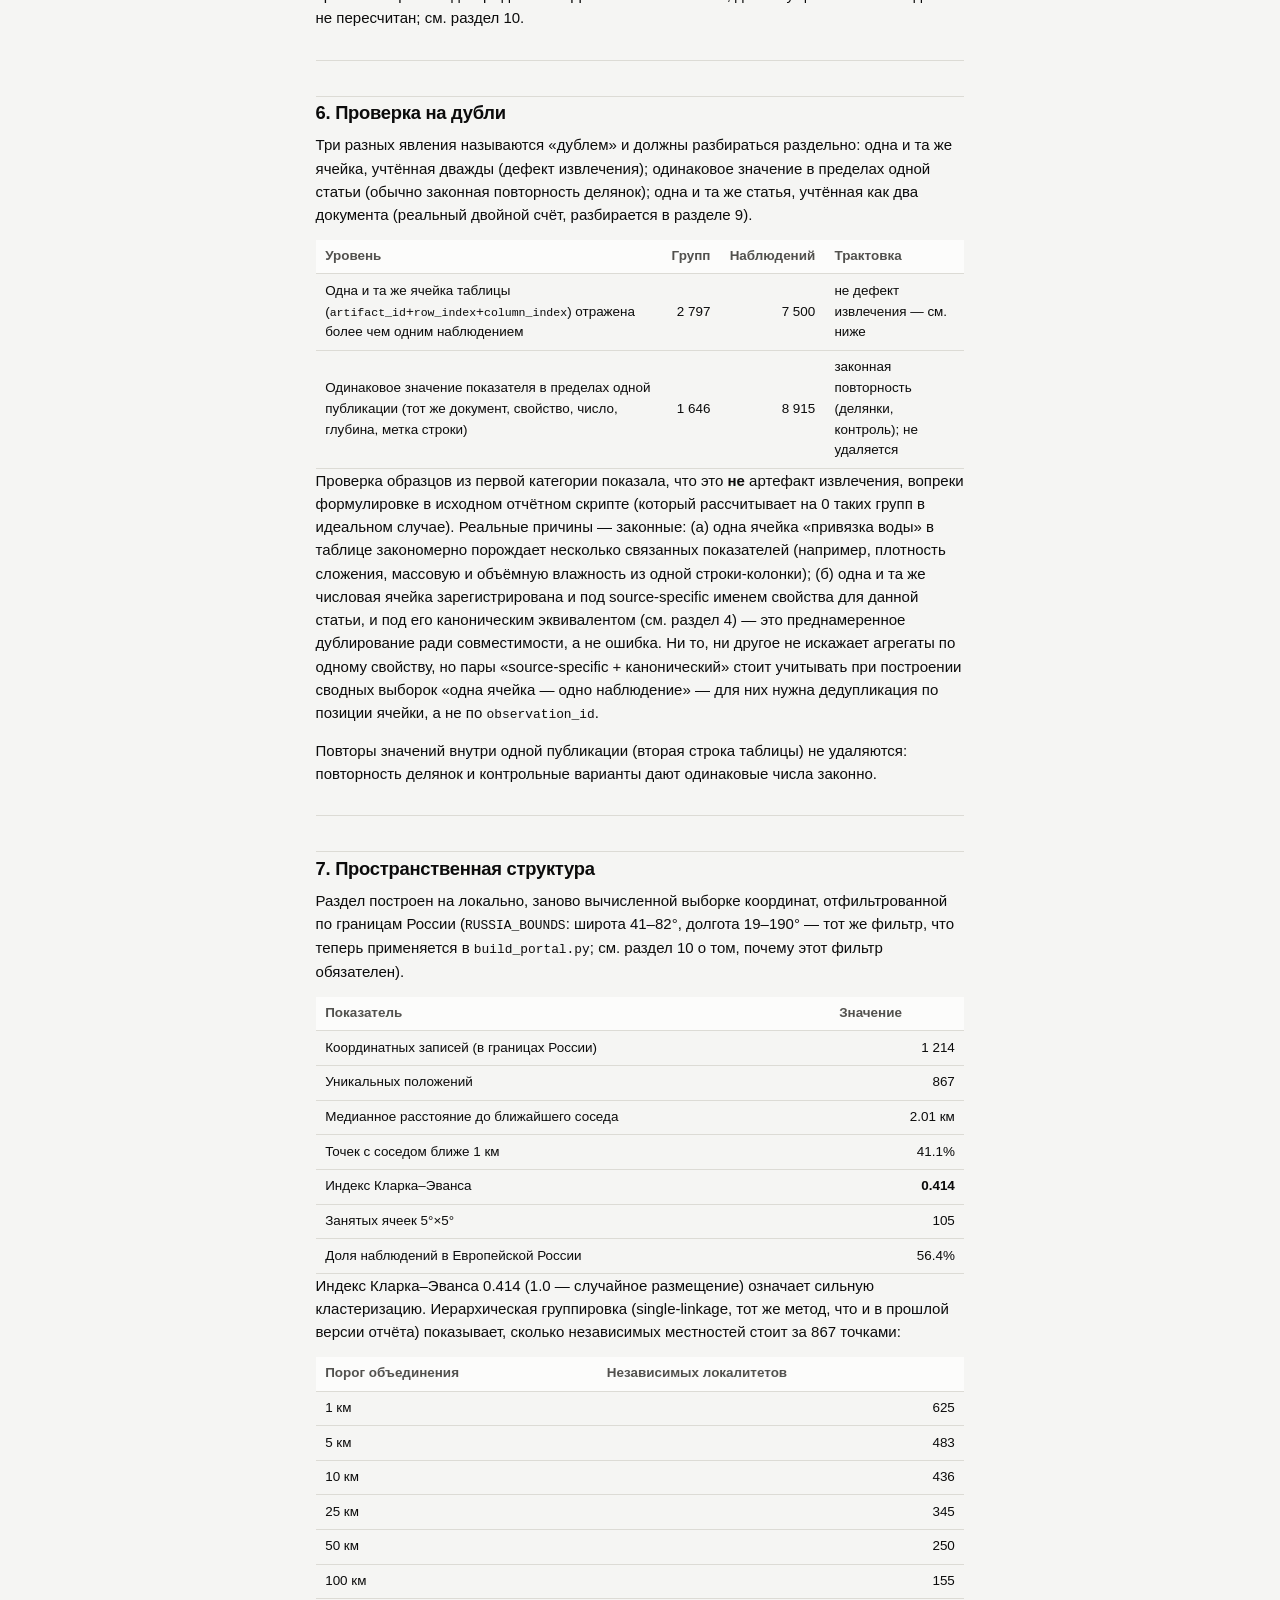
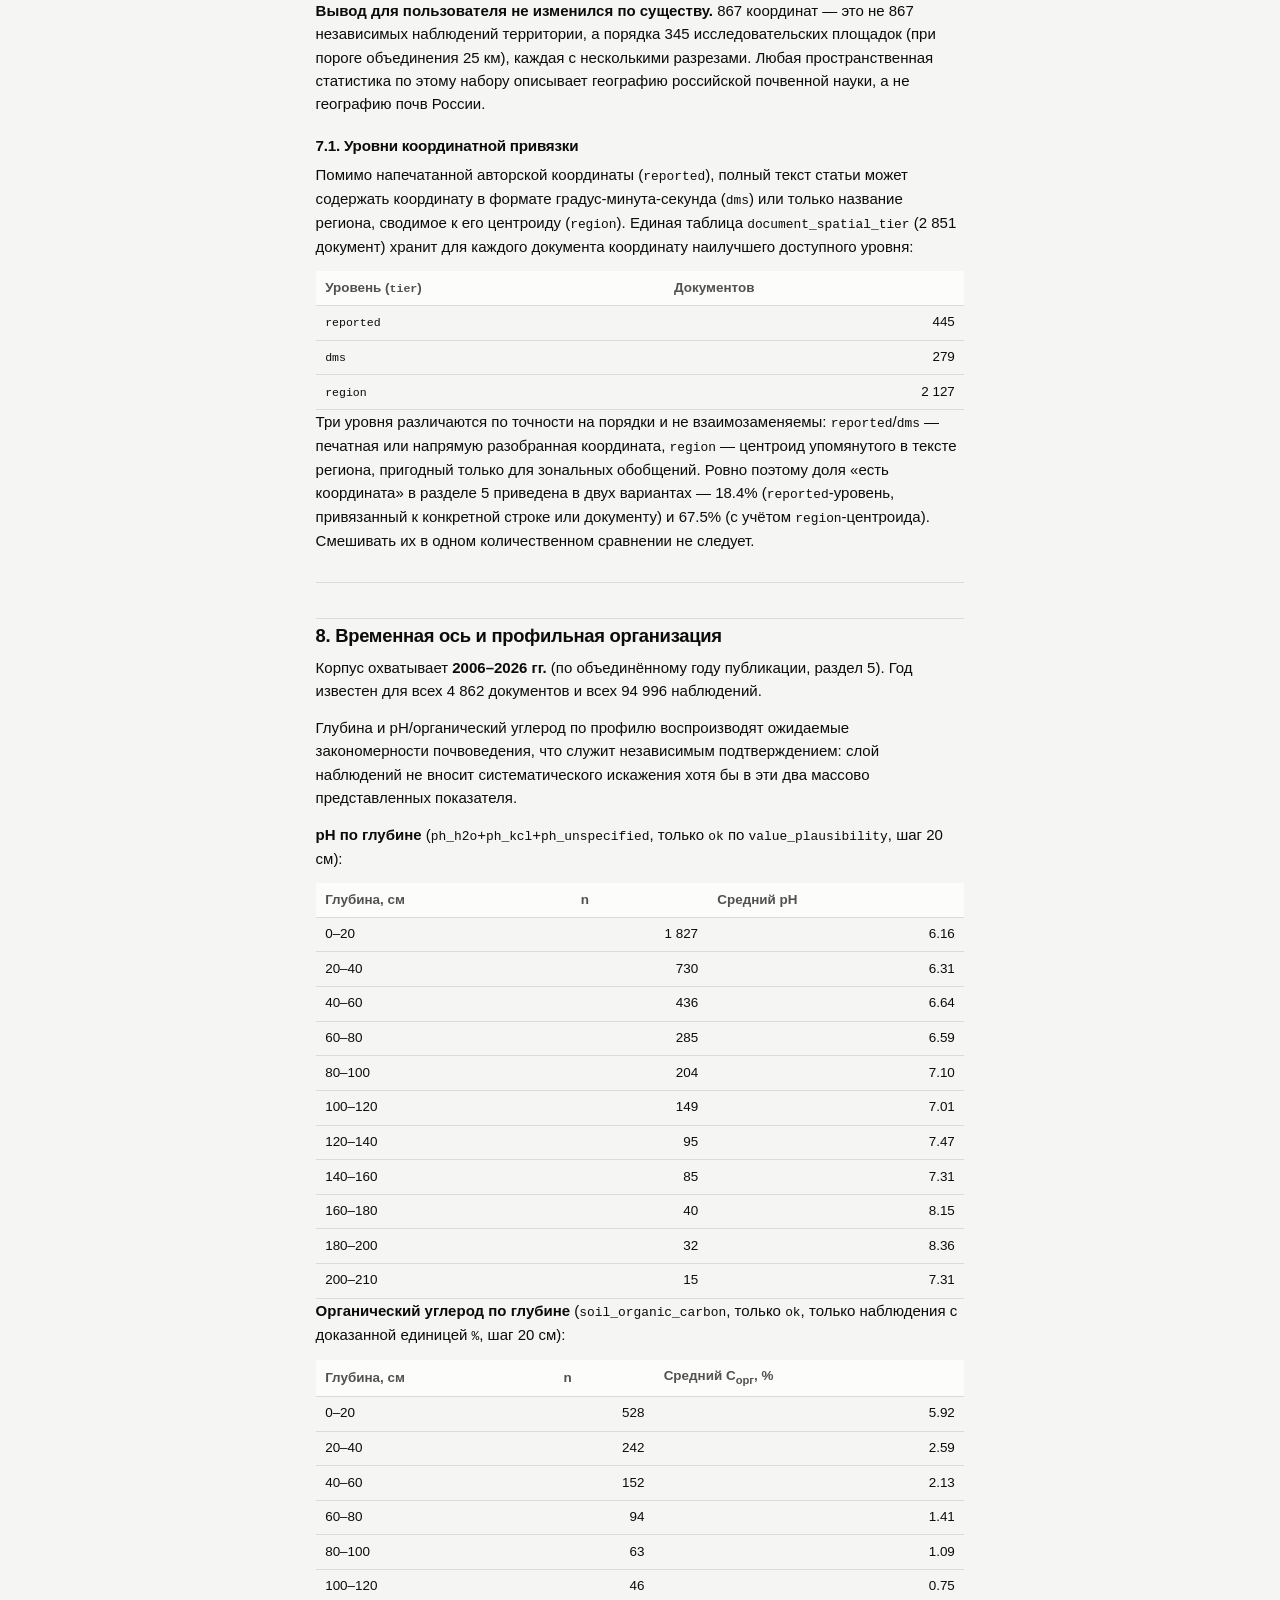
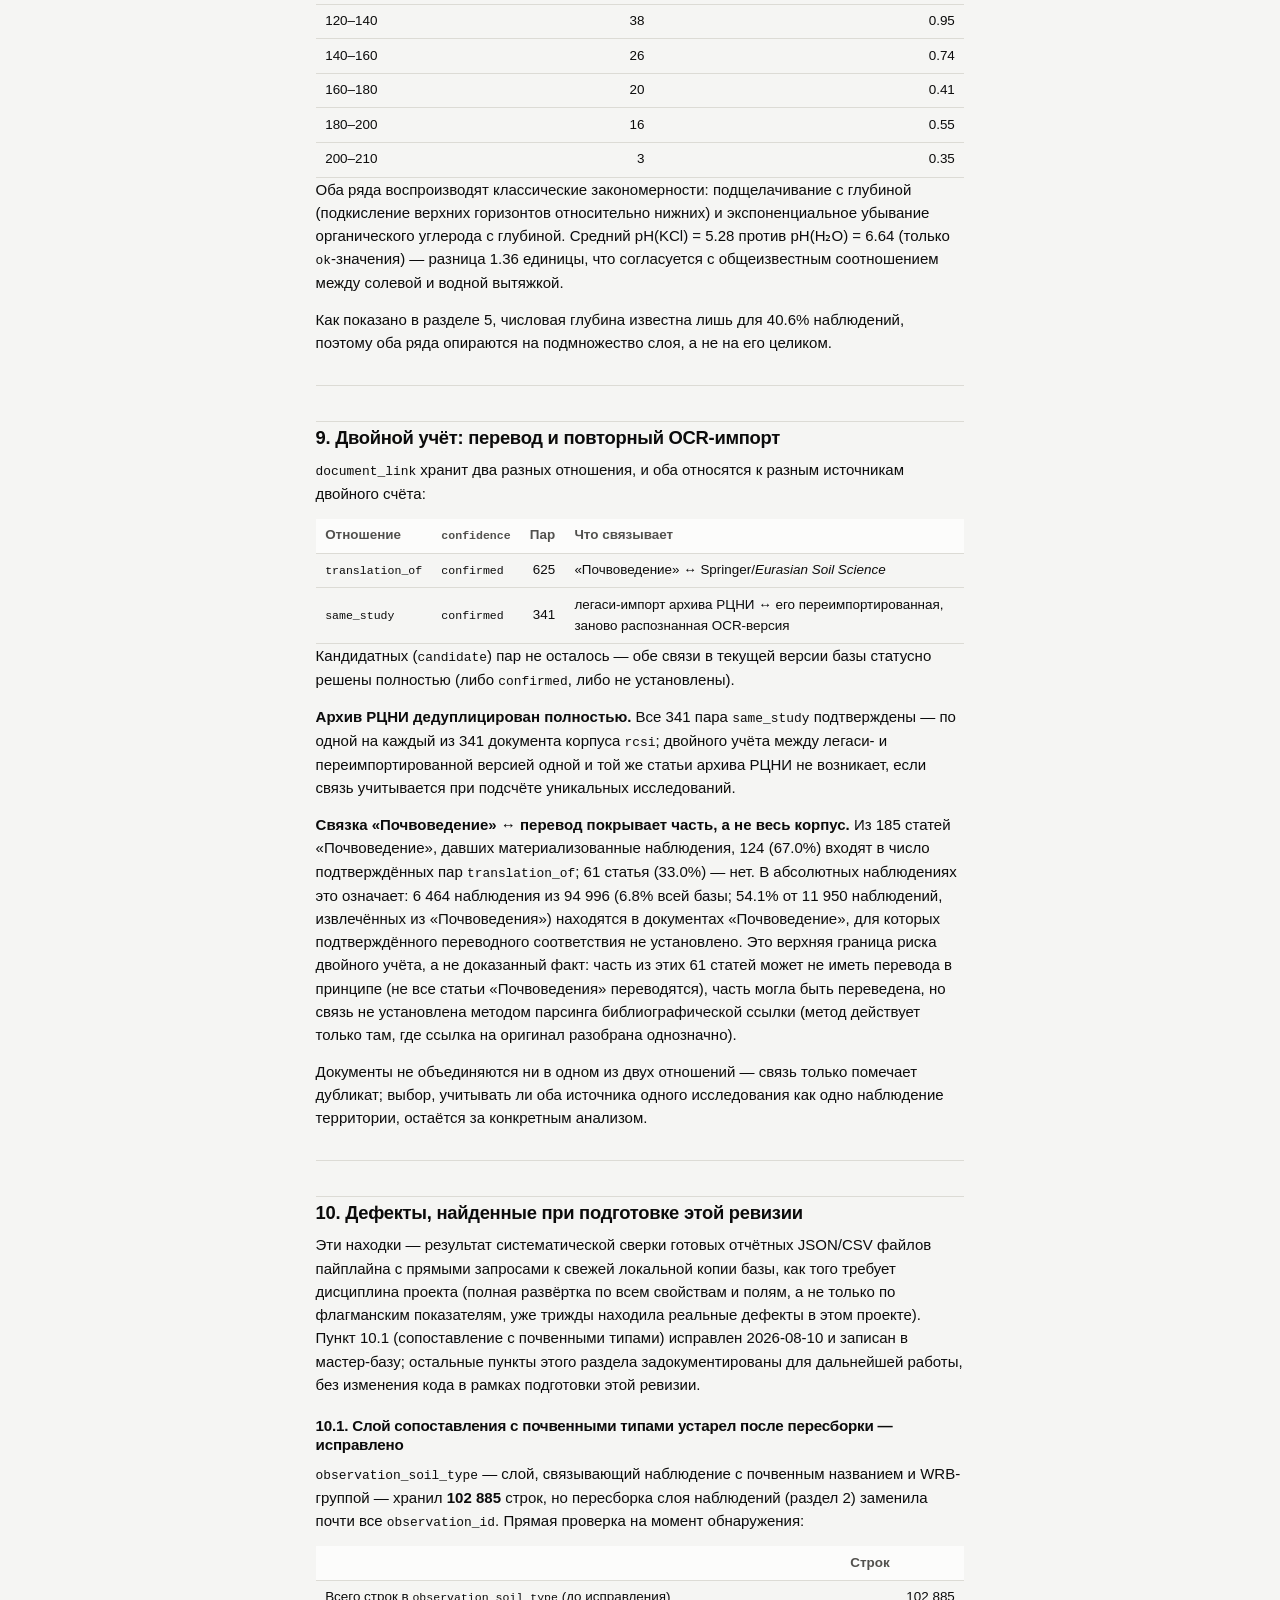
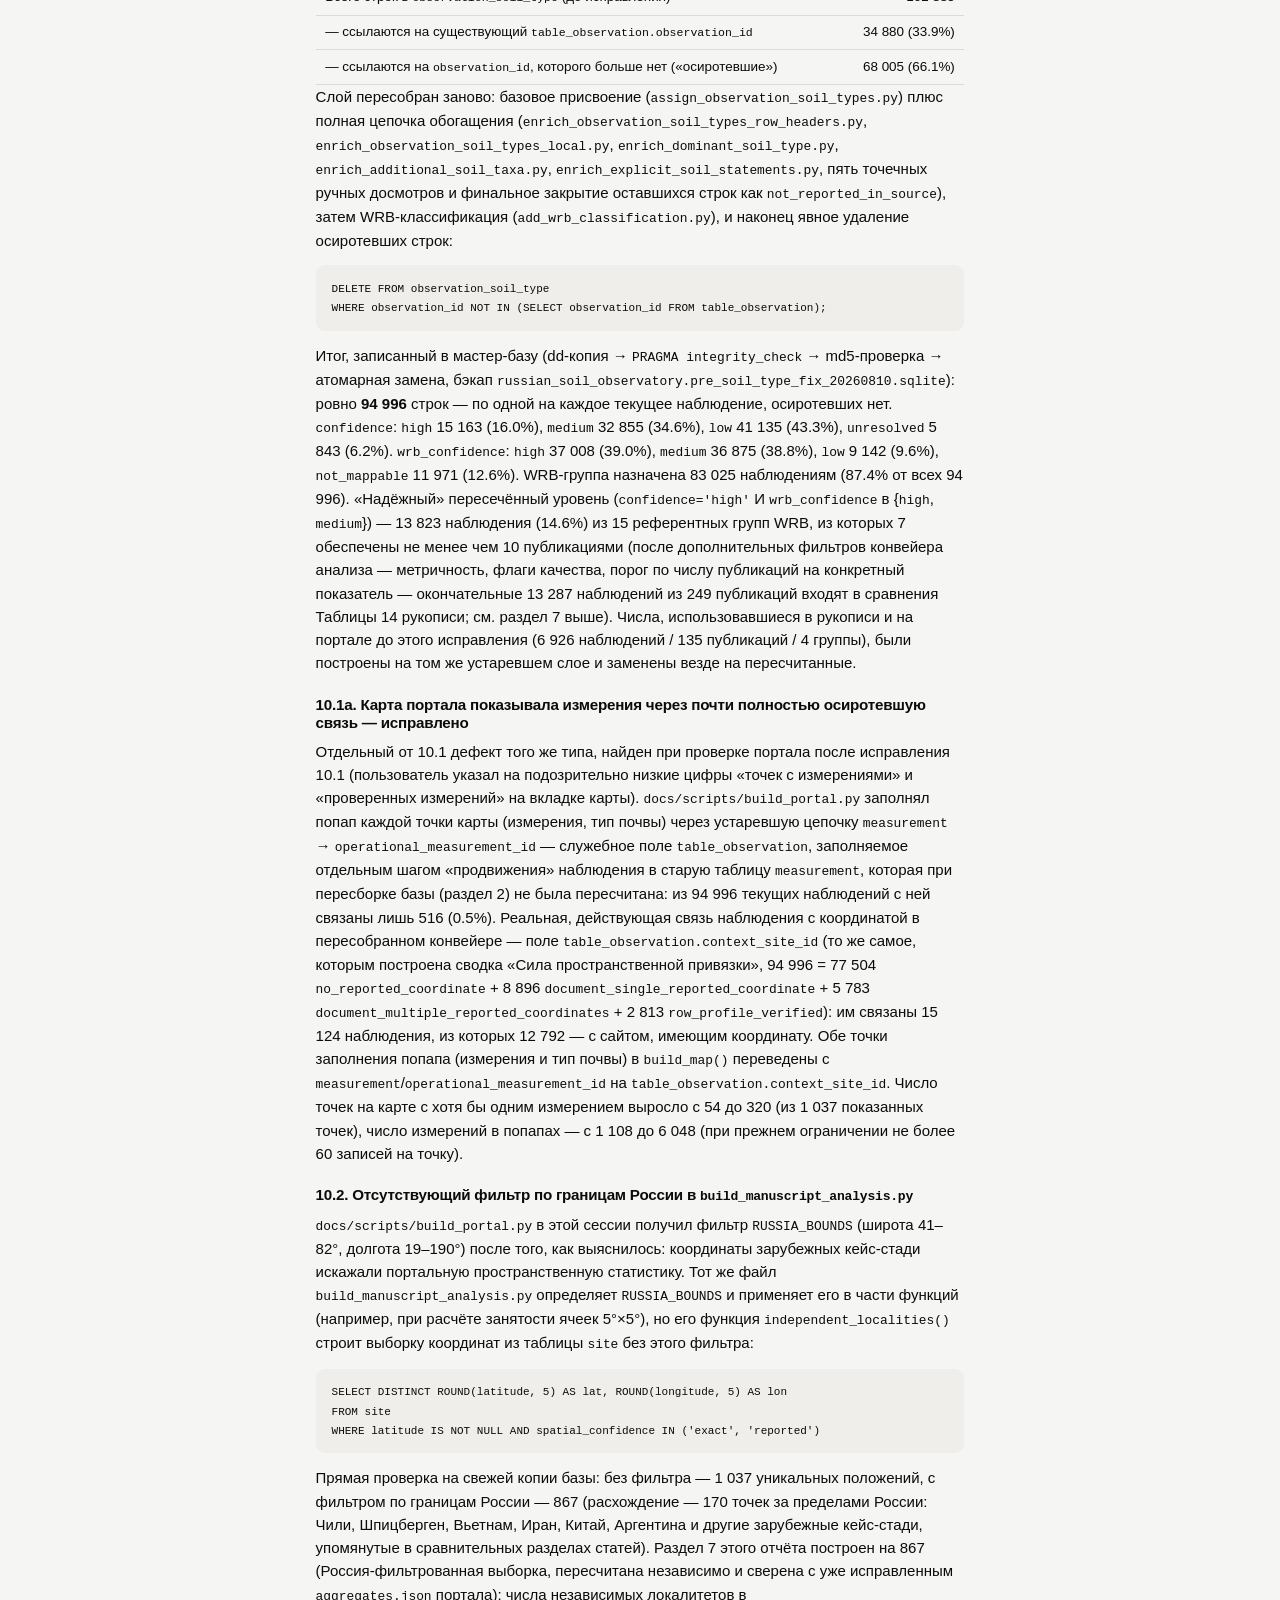
==== commit 43262cfb: "Separate unclassified_table_metric into an audited, non-core layer Verified a new master DB (SHA-256" ====
--- a/docs/data_audit.html
+++ b/docs/data_audit.html
@@ -4,7 +4,7 @@
 <meta charset="utf-8">
 <meta name="viewport" content="width=device-width, initial-scale=1">
 <title>Научный анализ базы</title>
-<link rel="stylesheet" href="assets/portal.css?v=20260810b">
+<link rel="stylesheet" href="assets/portal.css?v=20260811a">
 <style>
   main { max-width: 82ch; }
   main h1 { font-size: 1.7rem; margin-top: .2em; }
@@ -38,8 +38,8 @@
 </div></header>
 <main>
 <h1>Научный анализ базы Russian Soil Observatory</h1>
-<p><strong>Версия слоя наблюдений: 10 августа 2026 г. · 94 996 табличных наблюдений из 4 862 публикаций</strong></p>
-<div class="callout"><strong>Abstract.</strong> This report audits a database of soil measurements extracted from the full text of 4 862 Russian soil-science publications (966 original-language «Почвоведение» articles, 3 555 Springer/<em>Eurasian Soil Science</em> translations, and 341 additional RCSI-archive back-issues re-OCR&#x27;d and re-imported as a third, independently tracked corpus). The observation layer was rebuilt from scratch between 2026-08-06 and 2026-08-09 under a new admission-gated, three-agent verification pipeline (<code>agent1_recognizer</code> extracts a candidate cell, <code>agent2_verifier</code> checks header semantics/value range/unit, <code>agent3_adversarial</code> screens for column drift, statistical rows and false symbol matches), followed by a further repair pass on 2026-08-10 that fixed property/unit dimensional mismatches. Under this model a cell only becomes an observation after all three agents agree <strong>and</strong> a unit is proven — there is no more per-observation confidence tier and no <code>missing_unit</code> status: both are structurally impossible in the new schema. Of 366 485 candidate cells extracted from the OCR&#x27;d tables, 95 000 (25.9%) were admitted; 94 996 of those materialised into <code>table_observation</code> (the remaining four were dropped by a downstream identity collision). Every admitted observation carries <code>normalization_status</code> of <code>exact</code> (94.5%) or <code>converted</code> (5.5%) — never <code>incompatible</code> or <code>missing_unit</code>. Two structural limits dominate any downstream use: coordinates with document-level precision are attached to only 18.4% of observations directly (67.5% if a low-precision regional centroid is accepted as &quot;having coordinates&quot;), and the 1 214 reported coordinate records reduce to 867 distinct positions inside Russia&#x27;s borders that are themselves strongly clustered (Clark–Evans R = 0.414, ≈345 independent localities at a 25 km merge threshold) — the point set is not a probability sample of Russian territory. A separate, pre-existing soil-type/WRB linkage layer (<code>observation_soil_type</code>), found orphaned against two-thirds of its rows after the rebuild (see Section 10), was regenerated on 2026-08-10 by rerunning its full assignment/enrichment/WRB-classification chain against the current <code>table_observation</code> IDs and deleting stale rows referencing IDs that no longer exist: it now holds exactly 94 996 rows, one per current observation, with no orphans. Of these, 15 163 (16.0%) carry <code>confidence = &#x27;high&#x27;</code>, and 13 823 (14.6%) additionally clear the WRB-mapping bar (<code>wrb_confidence IN (&#x27;high&#x27;, &#x27;medium&#x27;)</code>) used throughout this report and the manuscript as the reliable tier; after the further filters applied by the analysis pipeline (metric status, quality flags, per-property document-count thresholds), 13 249 observations from 246 publications across seven WRB reference groups feed the soil-type comparisons in the manuscript (Table 14). This and two script-level bugs found while preparing this revision (a missing Russia-bounds filter and an uncoalesced publication-year field, both in <code>docs/scripts/build_manuscript_analysis.py</code>) are documented in full in Section 10.</div>
+<p><strong>Версия слоя наблюдений: 11 августа 2026 г. · 87 321 наблюдение аналитического ядра (94 996 в исходном допущенном слое) из 4 862 публикаций</strong></p>
+<div class="callout"><strong>Abstract.</strong> This report audits a database of soil measurements extracted from the full text of 4 862 Russian soil-science publications (966 original-language «Почвоведение» articles, 3 555 Springer/<em>Eurasian Soil Science</em> translations, and 341 additional RCSI-archive back-issues re-OCR&#x27;d and re-imported as a third, independently tracked corpus). The observation layer was rebuilt from scratch between 2026-08-06 and 2026-08-09 under a new admission-gated, three-agent verification pipeline (<code>agent1_recognizer</code> extracts a candidate cell, <code>agent2_verifier</code> checks header semantics/value range/unit, <code>agent3_adversarial</code> screens for column drift, statistical rows and false symbol matches), followed by a further repair pass on 2026-08-10 that fixed property/unit dimensional mismatches. Under this model a cell only becomes an observation after all three agents agree <strong>and</strong> a unit is proven — there is no more per-observation confidence tier and no <code>missing_unit</code> status: both are structurally impossible in the new schema. Of 366 485 candidate cells extracted from the OCR&#x27;d tables, 95 000 (25.9%) were admitted; 94 996 of those materialised into <code>table_observation</code> (the remaining four were dropped by a downstream identity collision). Every admitted observation carries <code>normalization_status</code> of <code>exact</code> (94.5%) or <code>converted</code> (5.5%) — never <code>incompatible</code> or <code>missing_unit</code>. Of the 94,996 materialised rows, 7,675 (8.1%) carry the catch-all <code>unclassified_table_metric</code> property — a proven value and unit that cannot be mapped to a shared catalogue property without losing physical meaning. They remain in the database with full provenance but are excluded from the analytical core; every number in this report and the manuscript that is not explicitly labelled &quot;raw layer&quot; is drawn from the remaining <strong>87,321</strong> observations. A further 2,674 of the 7,675 excluded rows carry an explicit manual semantic mapping across 57 additional properties, published separately as a supplemental export (<code>docs/data/supplemental_observations.csv</code>); it is not part of the fixed 2,629-property catalogue and does not feed any number below. Two structural limits dominate any downstream use: coordinates with document-level precision are attached to only 18.4% of observations directly (67.5% if a low-precision regional centroid is accepted as &quot;having coordinates&quot;), and the 1 214 reported coordinate records reduce to 867 distinct positions inside Russia&#x27;s borders that are themselves strongly clustered (Clark–Evans R = 0.414, ≈345 independent localities at a 25 km merge threshold) — the point set is not a probability sample of Russian territory. A separate, pre-existing soil-type/WRB linkage layer (<code>observation_soil_type</code>), found orphaned against two-thirds of its rows after the rebuild (see Section 10), was regenerated on 2026-08-10 by rerunning its full assignment/enrichment/WRB-classification chain against the current <code>table_observation</code> IDs and deleting stale rows referencing IDs that no longer exist: it now holds exactly 94 996 rows, one per current observation, with no orphans. Of these, 15 163 (16.0%) carry <code>confidence = &#x27;high&#x27;</code>, and 13 823 (14.6%) additionally clear the WRB-mapping bar (<code>wrb_confidence IN (&#x27;high&#x27;, &#x27;medium&#x27;)</code>) used throughout this report and the manuscript as the reliable tier; after the further filters applied by the analysis pipeline (metric status, quality flags, per-property document-count thresholds), 13 287 observations from 249 publications across seven WRB reference groups feed the soil-type comparisons in the manuscript (Table 14). This and two script-level bugs found while preparing this revision (a missing Russia-bounds filter and an uncoalesced publication-year field, both in <code>docs/scripts/build_manuscript_analysis.py</code>) are documented in full in Section 10.</div>
 <hr>
 <h2>Резюме</h2>
 <ul class="clean">
@@ -47,9 +47,12 @@
 <li><strong>Допущено 25.9% кандидатных ячеек.</strong> Из 366 485 кандидатных ячеек (<code>table_measurement_candidate</code>) приняты 95 000 (25.9%), отклонены 271 485 (74.1%); открытой очереди на пересмотр не осталось — статус каждой ячейки решён однозначно. 94 996 из 95 000 принятых кандидатов материализовались в <code>table_observation</code> (4 отсеяны на этапе материализации).</li>
 <li><strong>Старая модель уверенности в единице измерения (<code>observation_unit_inference</code>, high/medium/low) упразднена.</strong> Таблица пуста. Единица теперь либо доказана до допуска наблюдения в базу, либо наблюдение не существует: <code>normalization_status</code> равен <code>exact</code> (94.5%) или <code>converted</code> (5.5%) для всех 94 996 записей без исключения; статусов <code>incompatible</code> и <code>missing_unit</code> в текущем слое нет вовсе.</li>
 <li><strong>Каталог свойств вырос со 101 курированного показателя до 2 629 записей</strong> в <code>property_definition</code>, из которых используется в наблюдениях 2 065. Подавляющее большинство прироста — не новые канонические показатели, а свойства, специфичные для одной статьи или одной OCR-таблицы: значение, которое нельзя без потери точности свести к общей единице измерения, получает собственный <code>property_id</code> вместо того, чтобы быть отброшенным или насильно приведённым к чужой шкале.</li>
+</ul>
+<p>4a. <strong>Из 94 996 наблюдений 7 675 (8.1%) отнесены к служебному показателю <code>unclassified_table_metric</code> и исключены из аналитического ядра — исправлено 2026-08-11.</strong> Это значения с доказанной единицей, для которых не нашлось общего для базы каталожного аналога; объединять величины разной физической природы под одним ярлыком означало терять интерпретируемость средних. Эти строки остаются в базе с полным происхождением, но не входят ни в один количественный результат этого отчёта или рукописи: <strong>аналитическое ядро — 87 321 наблюдение</strong> (2 064 показателя с ≥1 наблюдением), это число используется везде далее, если явно не оговорено иное. Для 2 674 из 7 675 исключённых строк по 57 дополнительным показателям сохранена отдельная ручная семантическая разметка (<code>docs/data/supplemental_observations.csv</code>, <code>docs/data/supplemental_property_definitions.csv</code>) — она не входит в основной каталог и ни в один результат ниже.</p>
+<ul class="clean">
 <li><strong>Корпус теперь состоит из трёх источников, а не двух.</strong> К «Почвоведению» (966) и переводам Springer/<em>Eurasian Soil Science</em> (3 555) добавлен третий, отдельно отслеживаемый источник — 341 статья архива РЦНИ, заново распознанная OCR и связанная со своей легаси-версией через <code>document_link(relation=&#x27;same_study&#x27;)</code>, а не слитая с ней в одну запись.</li>
 <li><strong>Пространственная статистика портала содержала реальную ошибку, найденную и исправленную в этой сессии.</strong> Координаты зарубежных кейс-стади (Чили, Шпицберген, Вьетнам, Иран, Китай, Аргентина и другие) искажали портальную пространственную статистику; <code>docs/scripts/build_portal.py</code> теперь фильтрует по <code>RUSSIA_BOUNDS</code> (lat 41–82°, lon 19–190°). Тот же класс ошибки обнаружен ещё раз при подготовке этого отчёта — уже в другом скрипте (<code>build_manuscript_analysis.py</code>), где он не был исправлен; см. раздел 10.</li>
-<li><strong>Слой сопоставления с почвенными типами WRB устарел после пересборки — исправлено 2026-08-10.</strong> <code>observation_soil_type</code> хранил 102 885 строк, из которых 68 005 (66.1%) ссылались на <code>observation_id</code>, уже не существующие после пересборки; живую привязку сохраняли лишь 34 880 строк (36.7%). Слой пересобран полным повторным запуском цепочки из девяти скриптов присвоения/обогащения/WRB-классификации против текущих <code>observation_id</code>, с явным удалением осиротевших строк (<code>DELETE ... WHERE observation_id NOT IN (SELECT observation_id FROM table_observation)</code>). Итог: 94 996 строк — ровно по одной на каждое текущее наблюдение, осиротевших нет; <code>confidence</code>: high 15 163 (16.0%), medium 32 855 (34.6%), low 41 135 (43.3%), unresolved 5 843 (6.2%); эталонный уровень (<code>confidence=&#x27;high&#x27; AND wrb_confidence IN (&#x27;high&#x27;, &#x27;medium&#x27;)</code>) — 13 823 наблюдения (14.6%), из которых после дополнительных фильтров конвейера анализа (метричность, флаги качества, порог по числу публикаций на группу) 13 249 из 246 публикаций и 7 референтных групп WRB входят в сравнения Таблицы 14 рукописи.</li>
+<li><strong>Слой сопоставления с почвенными типами WRB устарел после пересборки — исправлено 2026-08-10.</strong> <code>observation_soil_type</code> хранил 102 885 строк, из которых 68 005 (66.1%) ссылались на <code>observation_id</code>, уже не существующие после пересборки; живую привязку сохраняли лишь 34 880 строк (36.7%). Слой пересобран полным повторным запуском цепочки из девяти скриптов присвоения/обогащения/WRB-классификации против текущих <code>observation_id</code>, с явным удалением осиротевших строк (<code>DELETE ... WHERE observation_id NOT IN (SELECT observation_id FROM table_observation)</code>). Итог: 94 996 строк — ровно по одной на каждое текущее наблюдение, осиротевших нет; <code>confidence</code>: high 15 163 (16.0%), medium 32 855 (34.6%), low 41 135 (43.3%), unresolved 5 843 (6.2%); эталонный уровень (<code>confidence=&#x27;high&#x27; AND wrb_confidence IN (&#x27;high&#x27;, &#x27;medium&#x27;)</code>) — 13 823 наблюдения (14.6%), из которых после дополнительных фильтров конвейера анализа (метричность, флаги качества, порог по числу публикаций на группу) 13 287 из 249 публикаций и 7 референтных групп WRB входят в сравнения Таблицы 14 рукописи.</li>
 <li><strong>Ни одно значение не удалено «по подозрению».</strong> Отклонённый кандидат остаётся в <code>table_measurement_candidate</code> со статусом <code>rejected</code> и полным провенансом; ни одна запись не исчезает без следа.</li>
 </ul>
 <hr>
@@ -154,7 +157,7 @@
 <p>Слой пересобран заново: базовое присвоение (<code>assign_observation_soil_types.py</code>) плюс полная цепочка обогащения (<code>enrich_observation_soil_types_row_headers.py</code>, <code>enrich_observation_soil_types_local.py</code>, <code>enrich_dominant_soil_type.py</code>, <code>enrich_additional_soil_taxa.py</code>, <code>enrich_explicit_soil_statements.py</code>, пять точечных ручных досмотров и финальное закрытие оставшихся строк как <code>not_reported_in_source</code>), затем WRB-классификация (<code>add_wrb_classification.py</code>), и наконец явное удаление осиротевших строк:</p>
 <pre class="mono"><code>DELETE FROM observation_soil_type
 WHERE observation_id NOT IN (SELECT observation_id FROM table_observation);</code></pre>
-<p>Итог, записанный в мастер-базу (dd-копия → <code>PRAGMA integrity_check</code> → md5-проверка → атомарная замена, бэкап <code>russian_soil_observatory.pre_soil_type_fix_20260810.sqlite</code>): ровно <strong>94 996</strong> строк — по одной на каждое текущее наблюдение, осиротевших нет. <code>confidence</code>: <code>high</code> 15 163 (16.0%), <code>medium</code> 32 855 (34.6%), <code>low</code> 41 135 (43.3%), <code>unresolved</code> 5 843 (6.2%). <code>wrb_confidence</code>: <code>high</code> 37 008 (39.0%), <code>medium</code> 36 875 (38.8%), <code>low</code> 9 142 (9.6%), <code>not_mappable</code> 11 971 (12.6%). WRB-группа назначена 83 025 наблюдениям (87.4% от всех 94 996). «Надёжный» пересечённый уровень (<code>confidence=&#x27;high&#x27;</code> И <code>wrb_confidence</code> в {<code>high</code>, <code>medium</code>}) — 13 823 наблюдения (14.6%) из 15 референтных групп WRB, из которых 7 обеспечены не менее чем 10 публикациями (после дополнительных фильтров конвейера анализа — метричность, флаги качества, порог по числу публикаций на конкретный показатель — окончательные 13 249 наблюдений из 246 публикаций входят в сравнения Таблицы 14 рукописи; см. раздел 7 выше). Числа, использовавшиеся в рукописи и на портале до этого исправления (6 926 наблюдений / 135 публикаций / 4 группы), были построены на том же устаревшем слое и заменены везде на пересчитанные.</p>
+<p>Итог, записанный в мастер-базу (dd-копия → <code>PRAGMA integrity_check</code> → md5-проверка → атомарная замена, бэкап <code>russian_soil_observatory.pre_soil_type_fix_20260810.sqlite</code>): ровно <strong>94 996</strong> строк — по одной на каждое текущее наблюдение, осиротевших нет. <code>confidence</code>: <code>high</code> 15 163 (16.0%), <code>medium</code> 32 855 (34.6%), <code>low</code> 41 135 (43.3%), <code>unresolved</code> 5 843 (6.2%). <code>wrb_confidence</code>: <code>high</code> 37 008 (39.0%), <code>medium</code> 36 875 (38.8%), <code>low</code> 9 142 (9.6%), <code>not_mappable</code> 11 971 (12.6%). WRB-группа назначена 83 025 наблюдениям (87.4% от всех 94 996). «Надёжный» пересечённый уровень (<code>confidence=&#x27;high&#x27;</code> И <code>wrb_confidence</code> в {<code>high</code>, <code>medium</code>}) — 13 823 наблюдения (14.6%) из 15 референтных групп WRB, из которых 7 обеспечены не менее чем 10 публикациями (после дополнительных фильтров конвейера анализа — метричность, флаги качества, порог по числу публикаций на конкретный показатель — окончательные 13 287 наблюдений из 249 публикаций входят в сравнения Таблицы 14 рукописи; см. раздел 7 выше). Числа, использовавшиеся в рукописи и на портале до этого исправления (6 926 наблюдений / 135 публикаций / 4 группы), были построены на том же устаревшем слое и заменены везде на пересчитанные.</p>
 <h3>10.1a. Карта портала показывала измерения через почти полностью осиротевшую связь — исправлено</h3>
 <p>Отдельный от 10.1 дефект того же типа, найден при проверке портала после исправления 10.1 (пользователь указал на подозрительно низкие цифры «точек с измерениями» и «проверенных измерений» на вкладке карты). <code>docs/scripts/build_portal.py</code> заполнял попап каждой точки карты (измерения, тип почвы) через устаревшую цепочку <code>measurement</code> → <code>operational_measurement_id</code> — служебное поле <code>table_observation</code>, заполняемое отдельным шагом «продвижения» наблюдения в старую таблицу <code>measurement</code>, которая при пересборке базы (раздел 2) не была пересчитана: из 94 996 текущих наблюдений с ней связаны лишь 516 (0.5%). Реальная, действующая связь наблюдения с координатой в пересобранном конвейере — поле <code>table_observation.context_site_id</code> (то же самое, которым построена сводка «Сила пространственной привязки», 94 996 = 77 504 <code>no_reported_coordinate</code> + 8 896 <code>document_single_reported_coordinate</code> + 5 783 <code>document_multiple_reported_coordinates</code> + 2 813 <code>row_profile_verified</code>): им связаны 15 124 наблюдения, из которых 12 792 — с сайтом, имеющим координату. Обе точки заполнения попапа (измерения и тип почвы) в <code>build_map()</code> переведены с <code>measurement</code>/<code>operational_measurement_id</code> на <code>table_observation.context_site_id</code>. Число точек на карте с хотя бы одним измерением выросло с 54 до 320 (из 1 037 показанных точек), число измерений в попапах — с 1 108 до 6 048 (при прежнем ограничении не более 60 записей на точку).</p>
 <h3>10.2. Отсутствующий фильтр по границам России в <code>build_manuscript_analysis.py</code></h3>
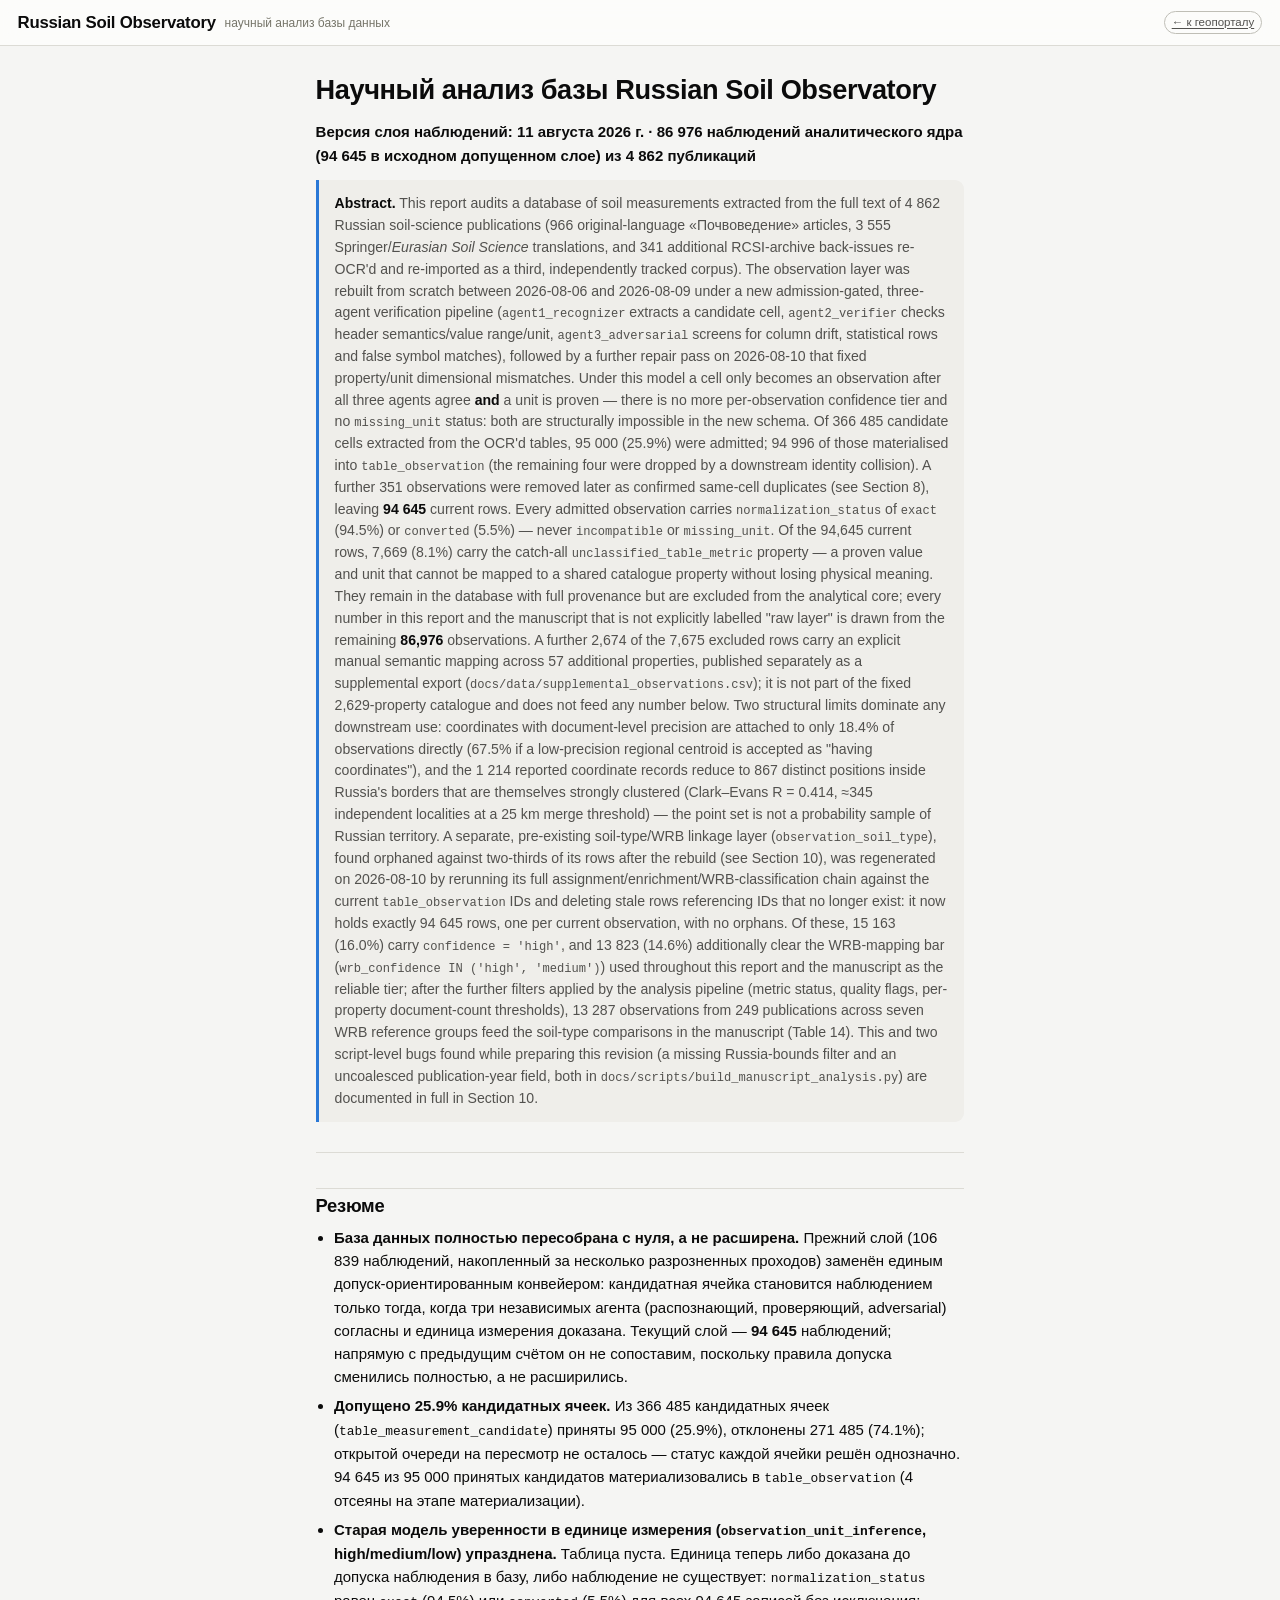
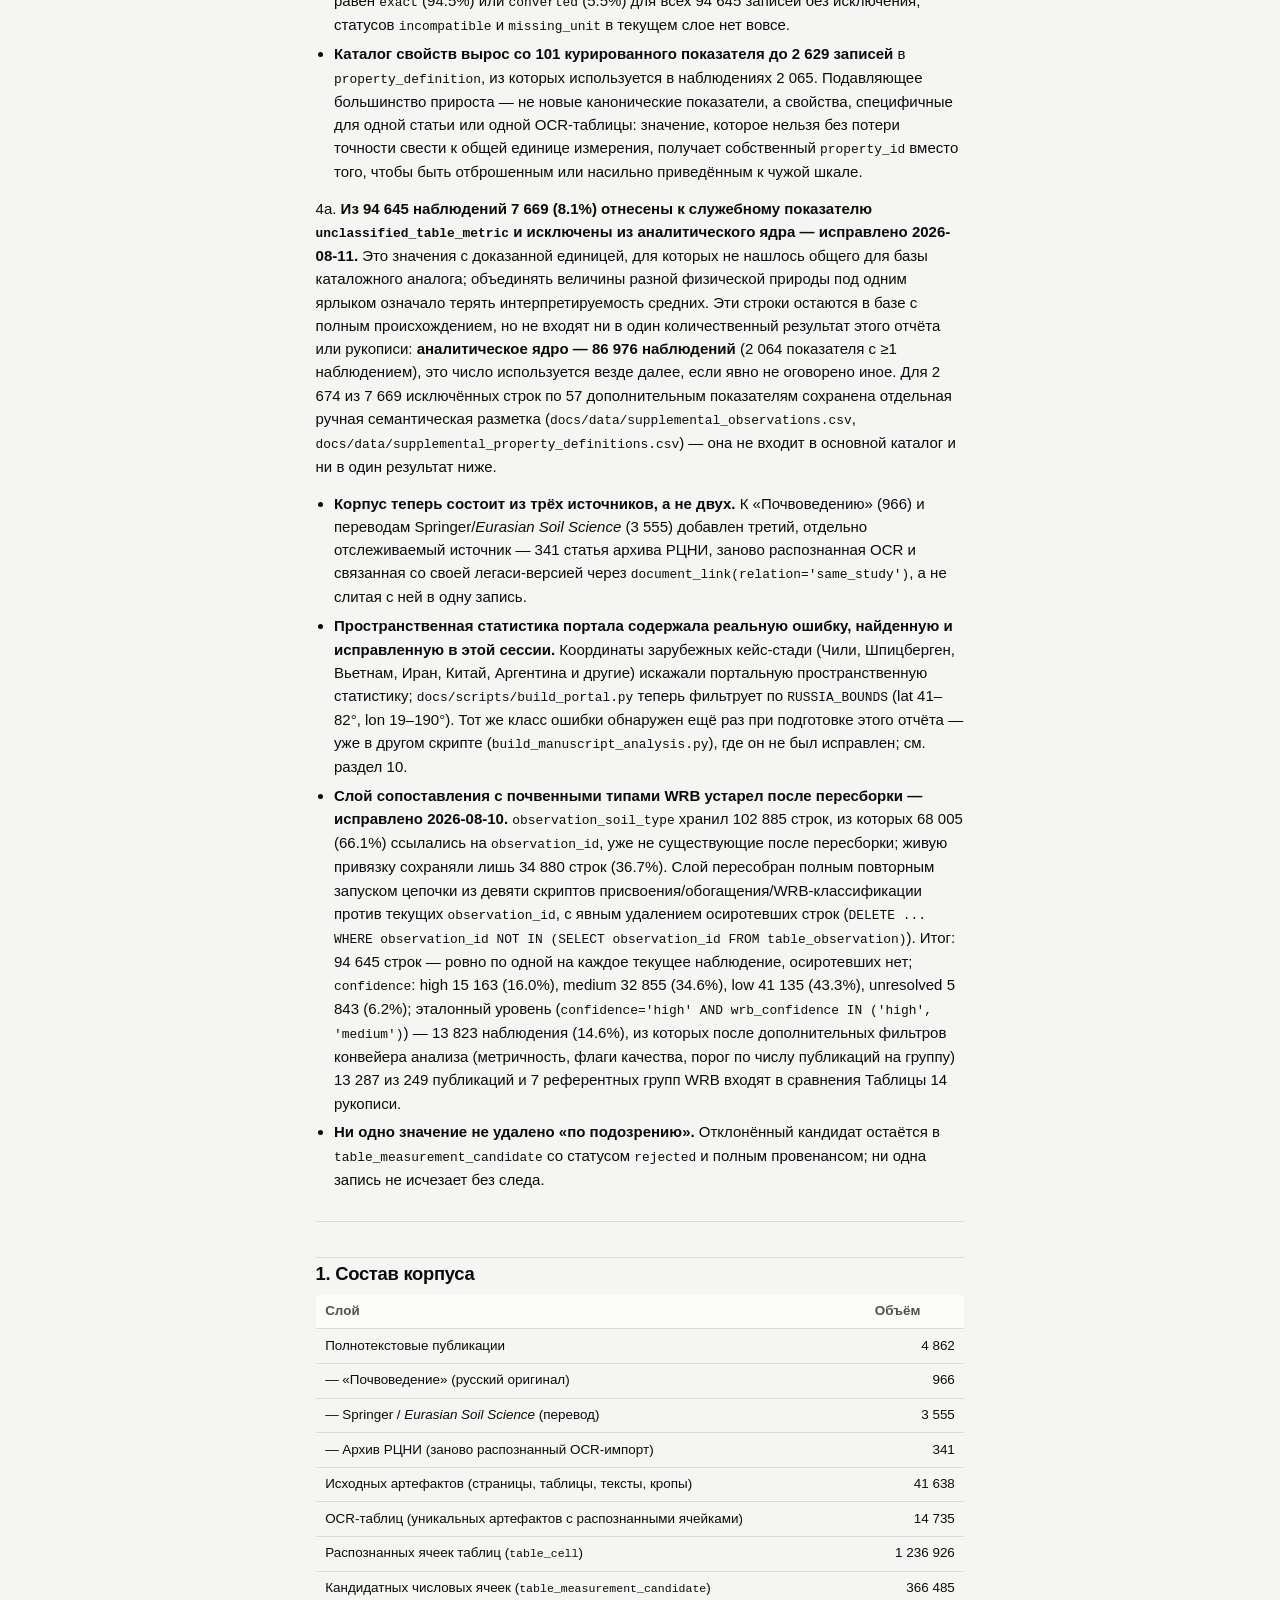
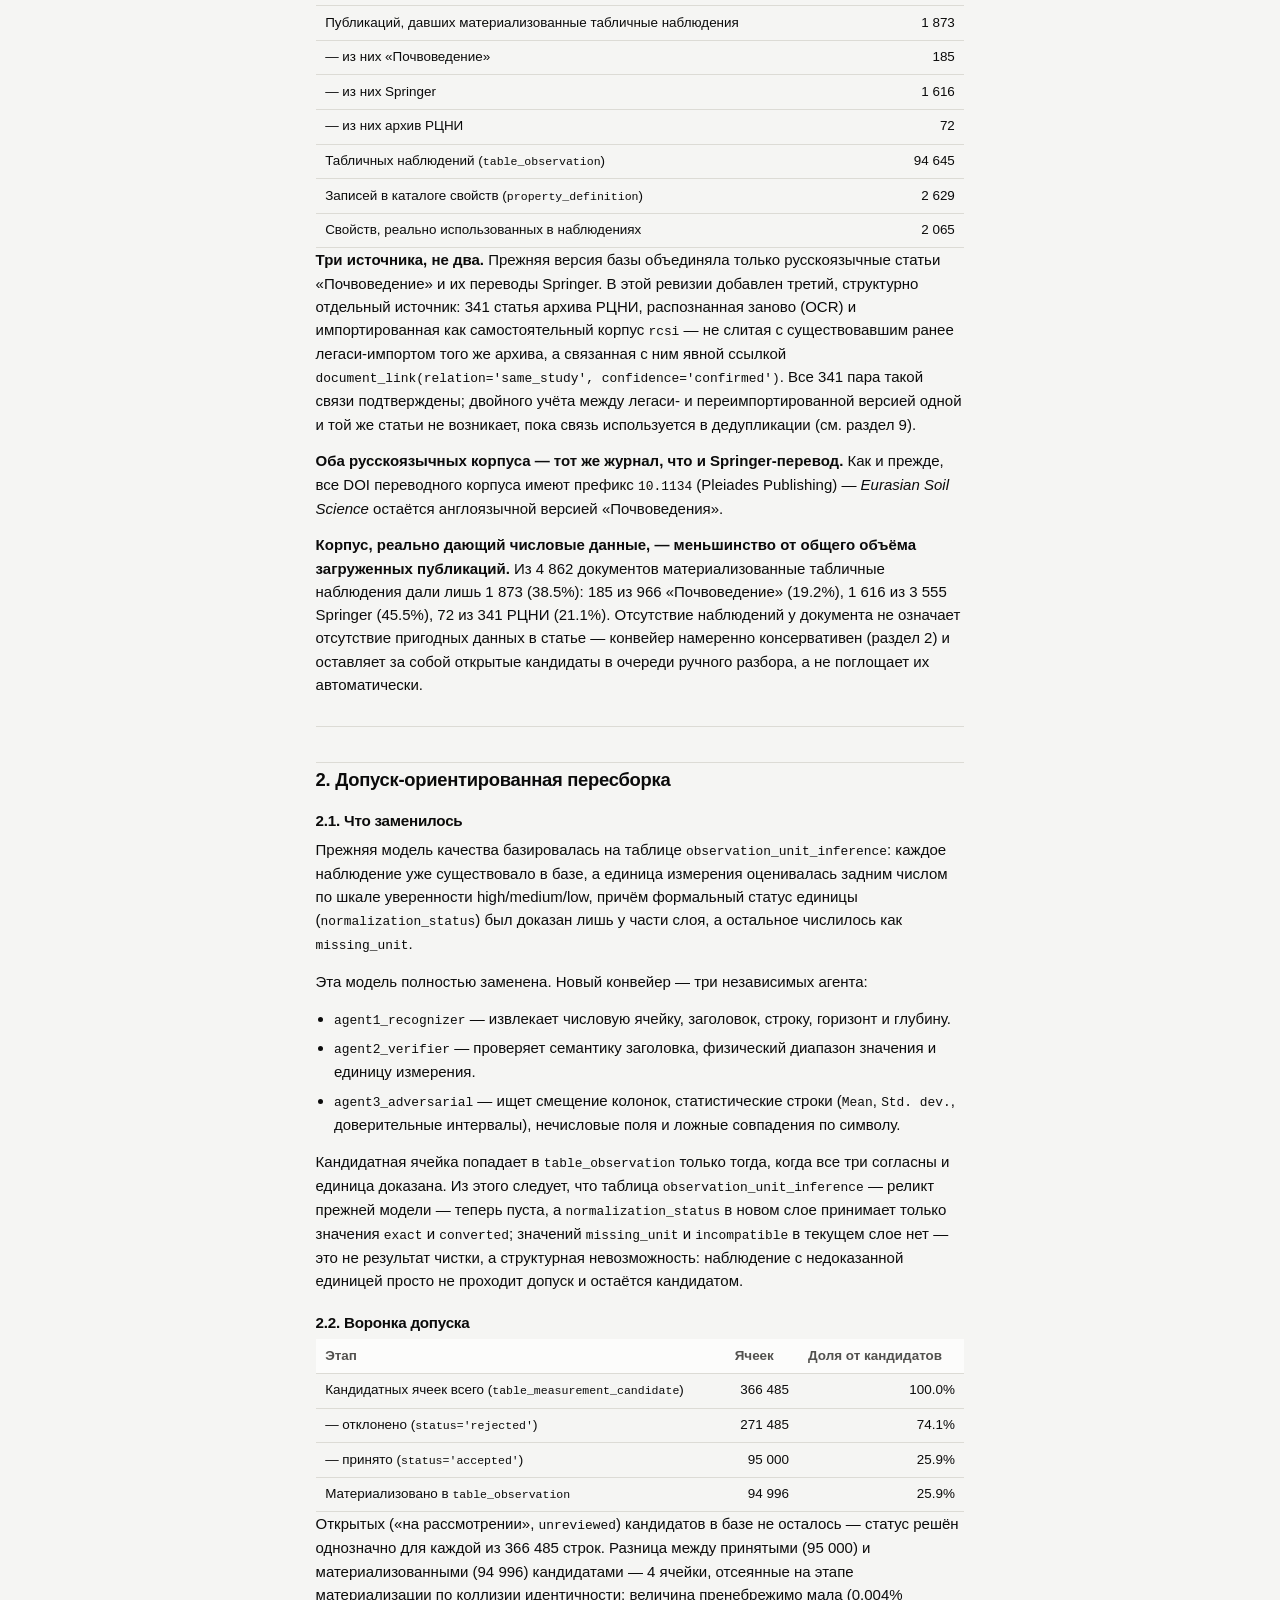
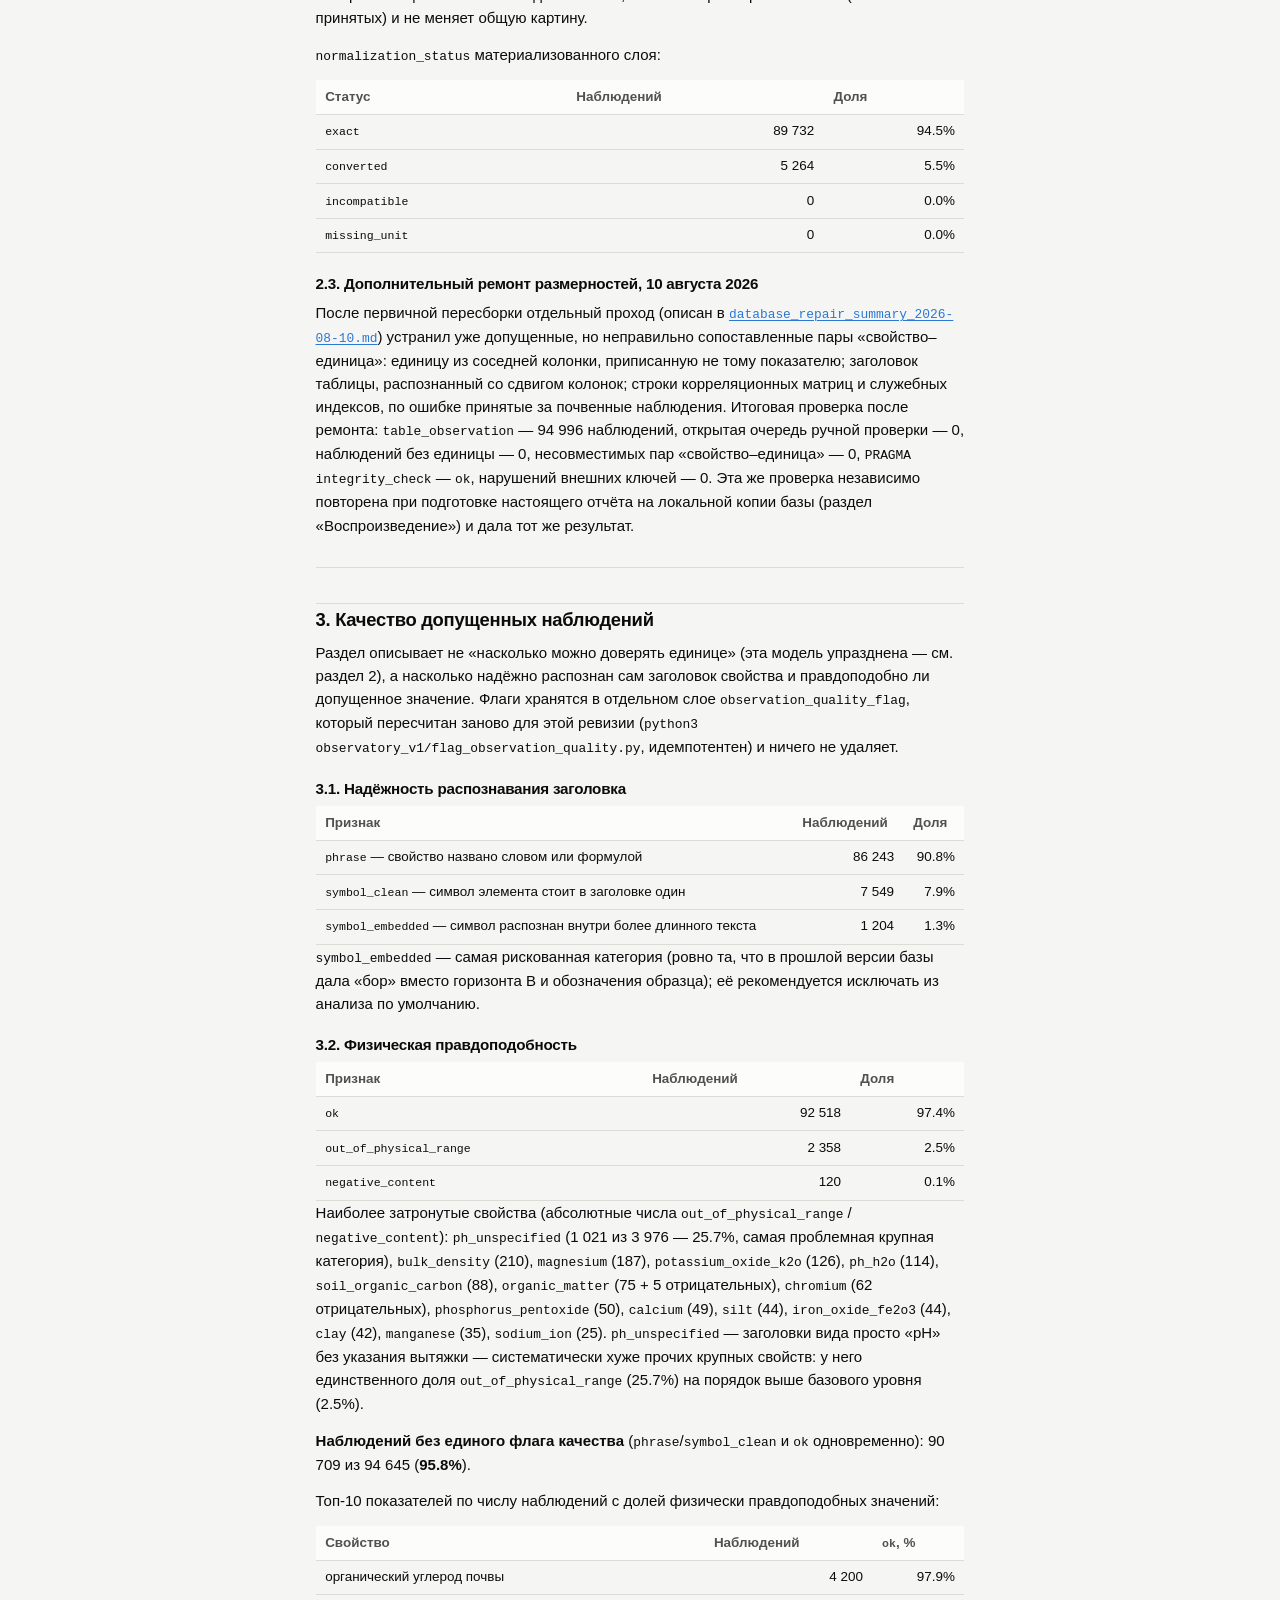
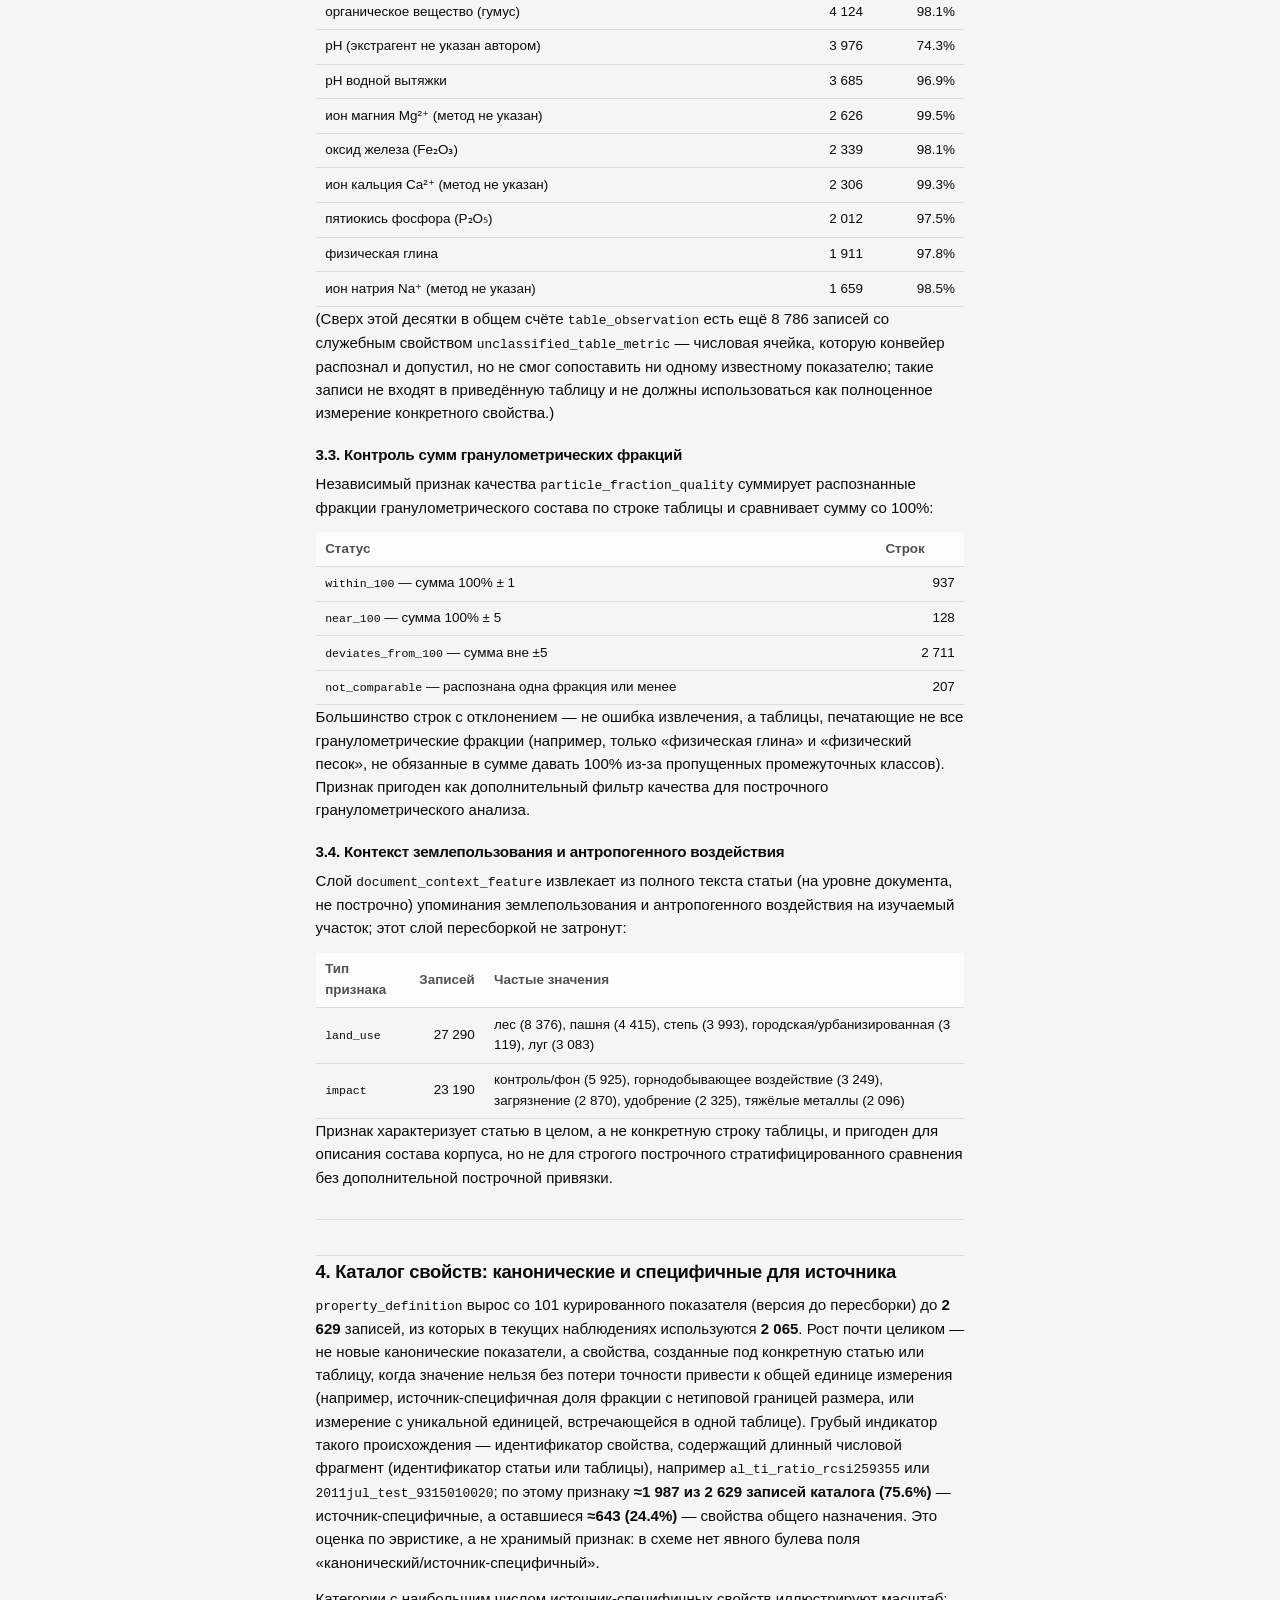
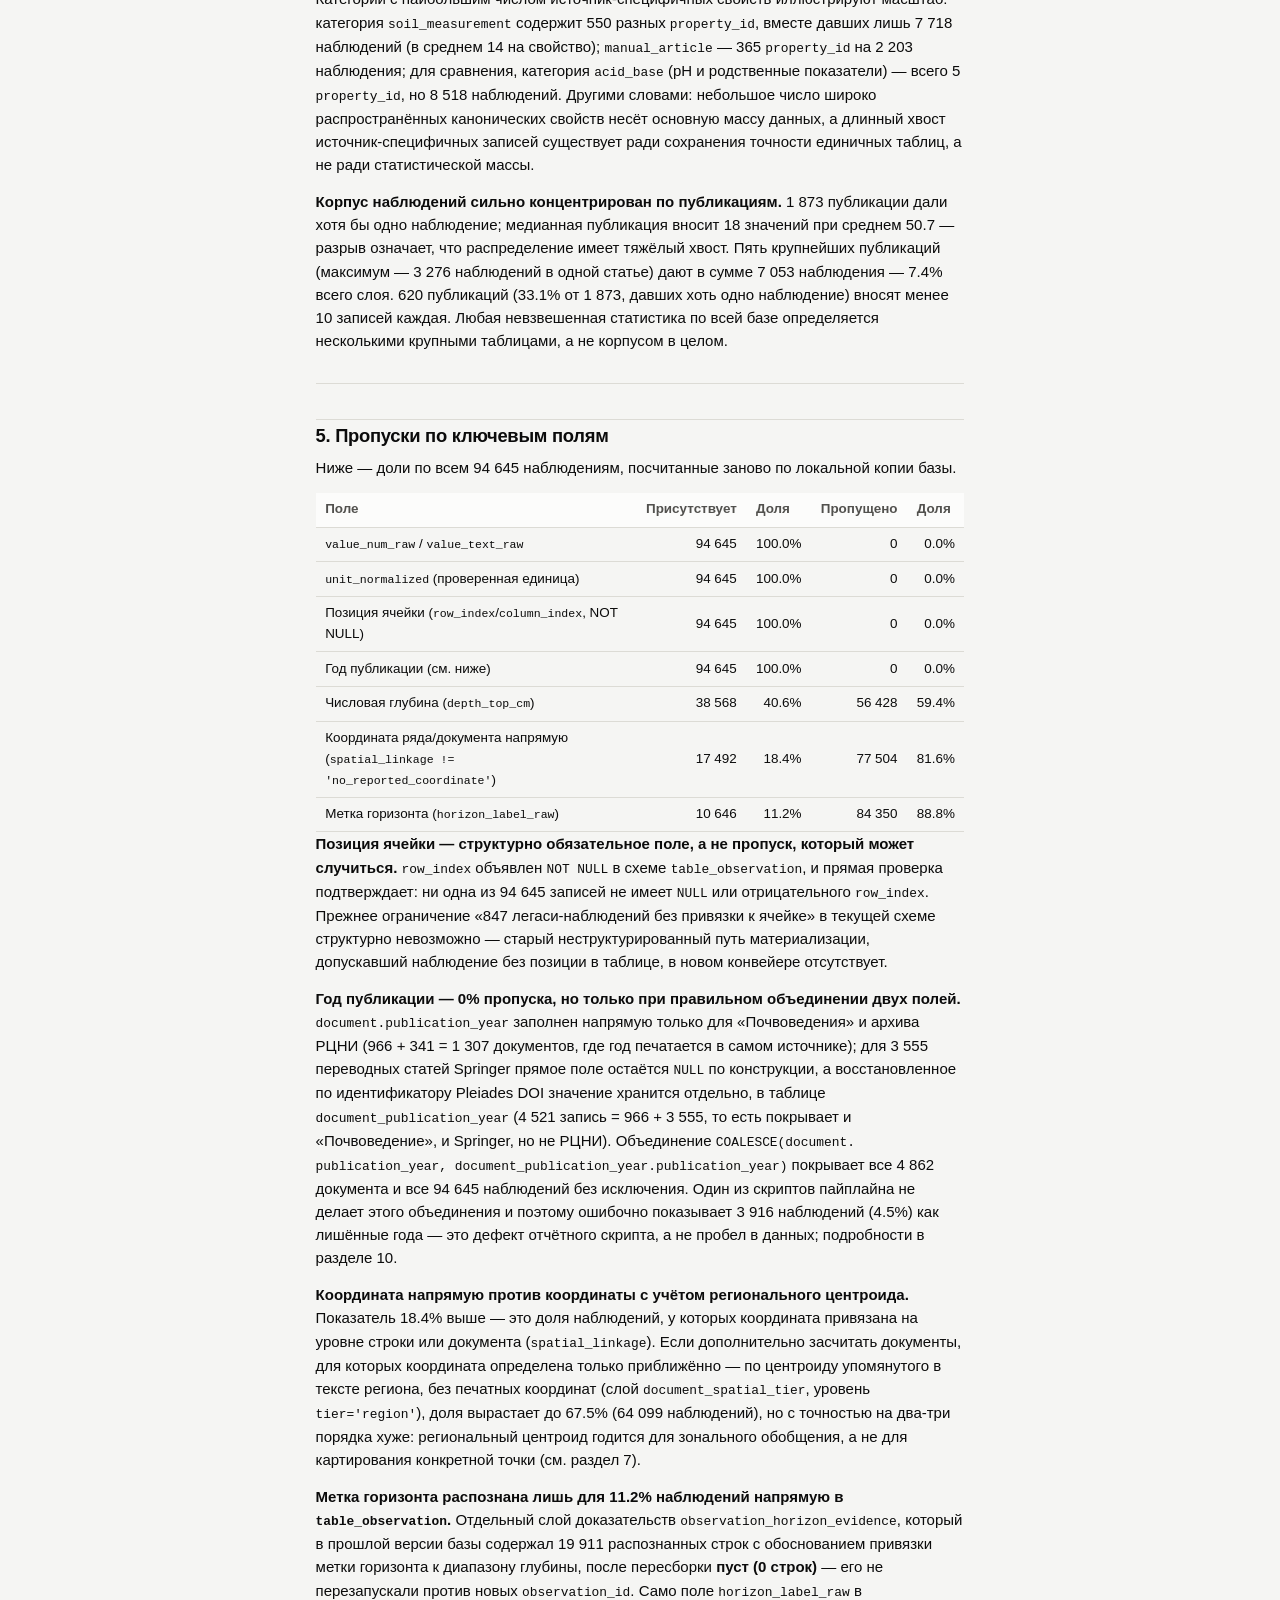
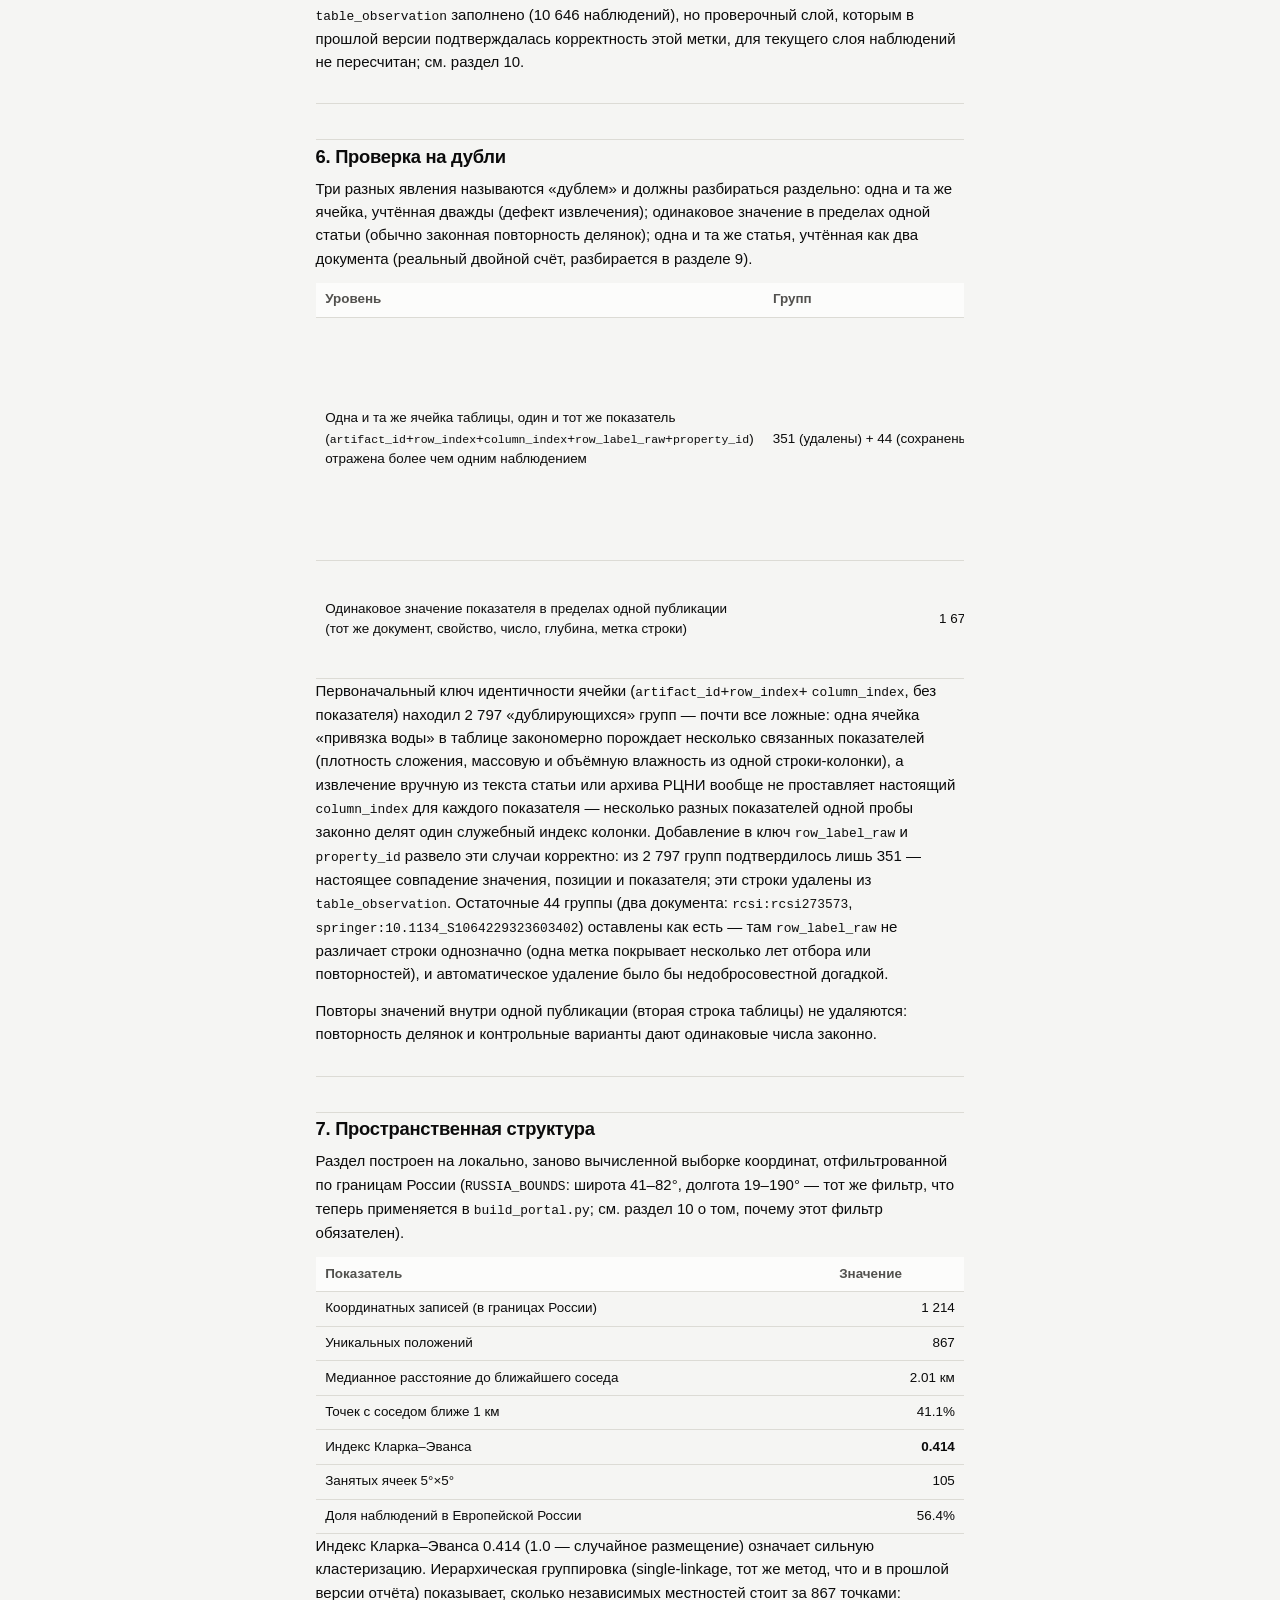
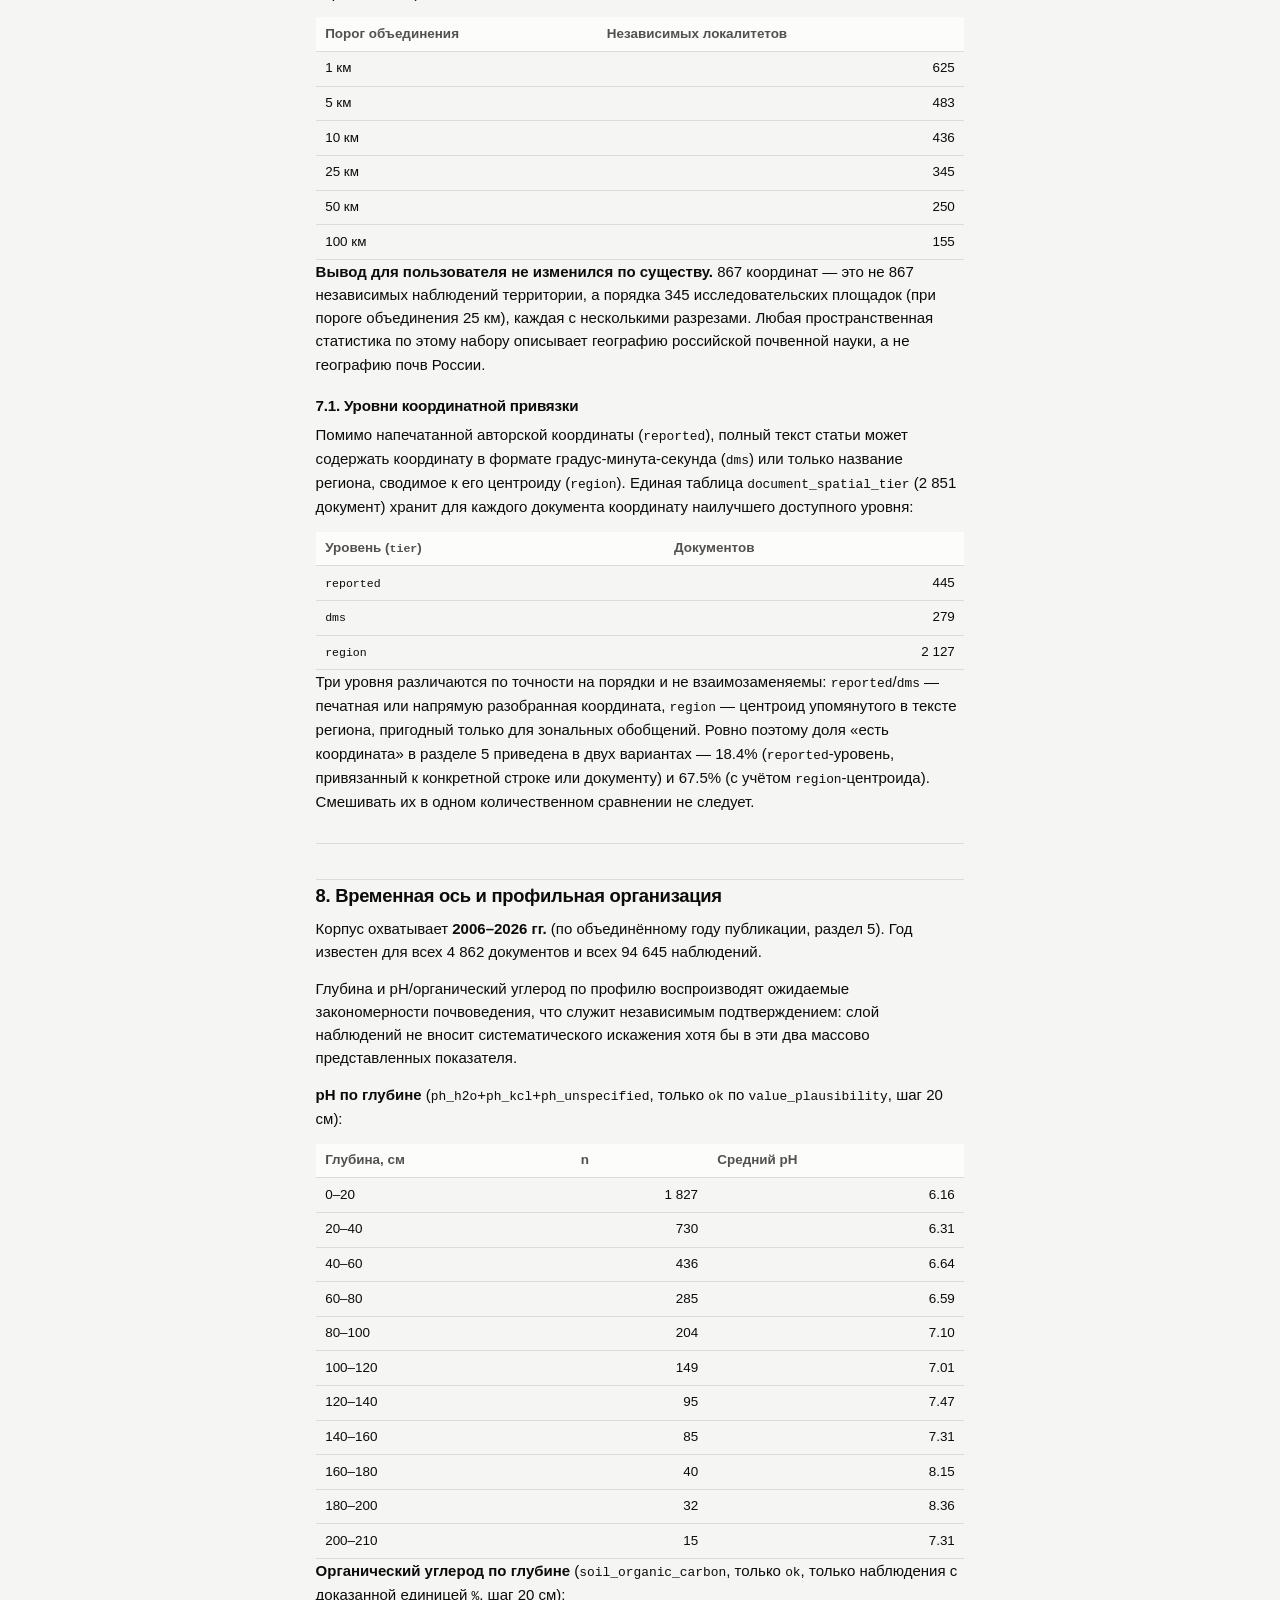
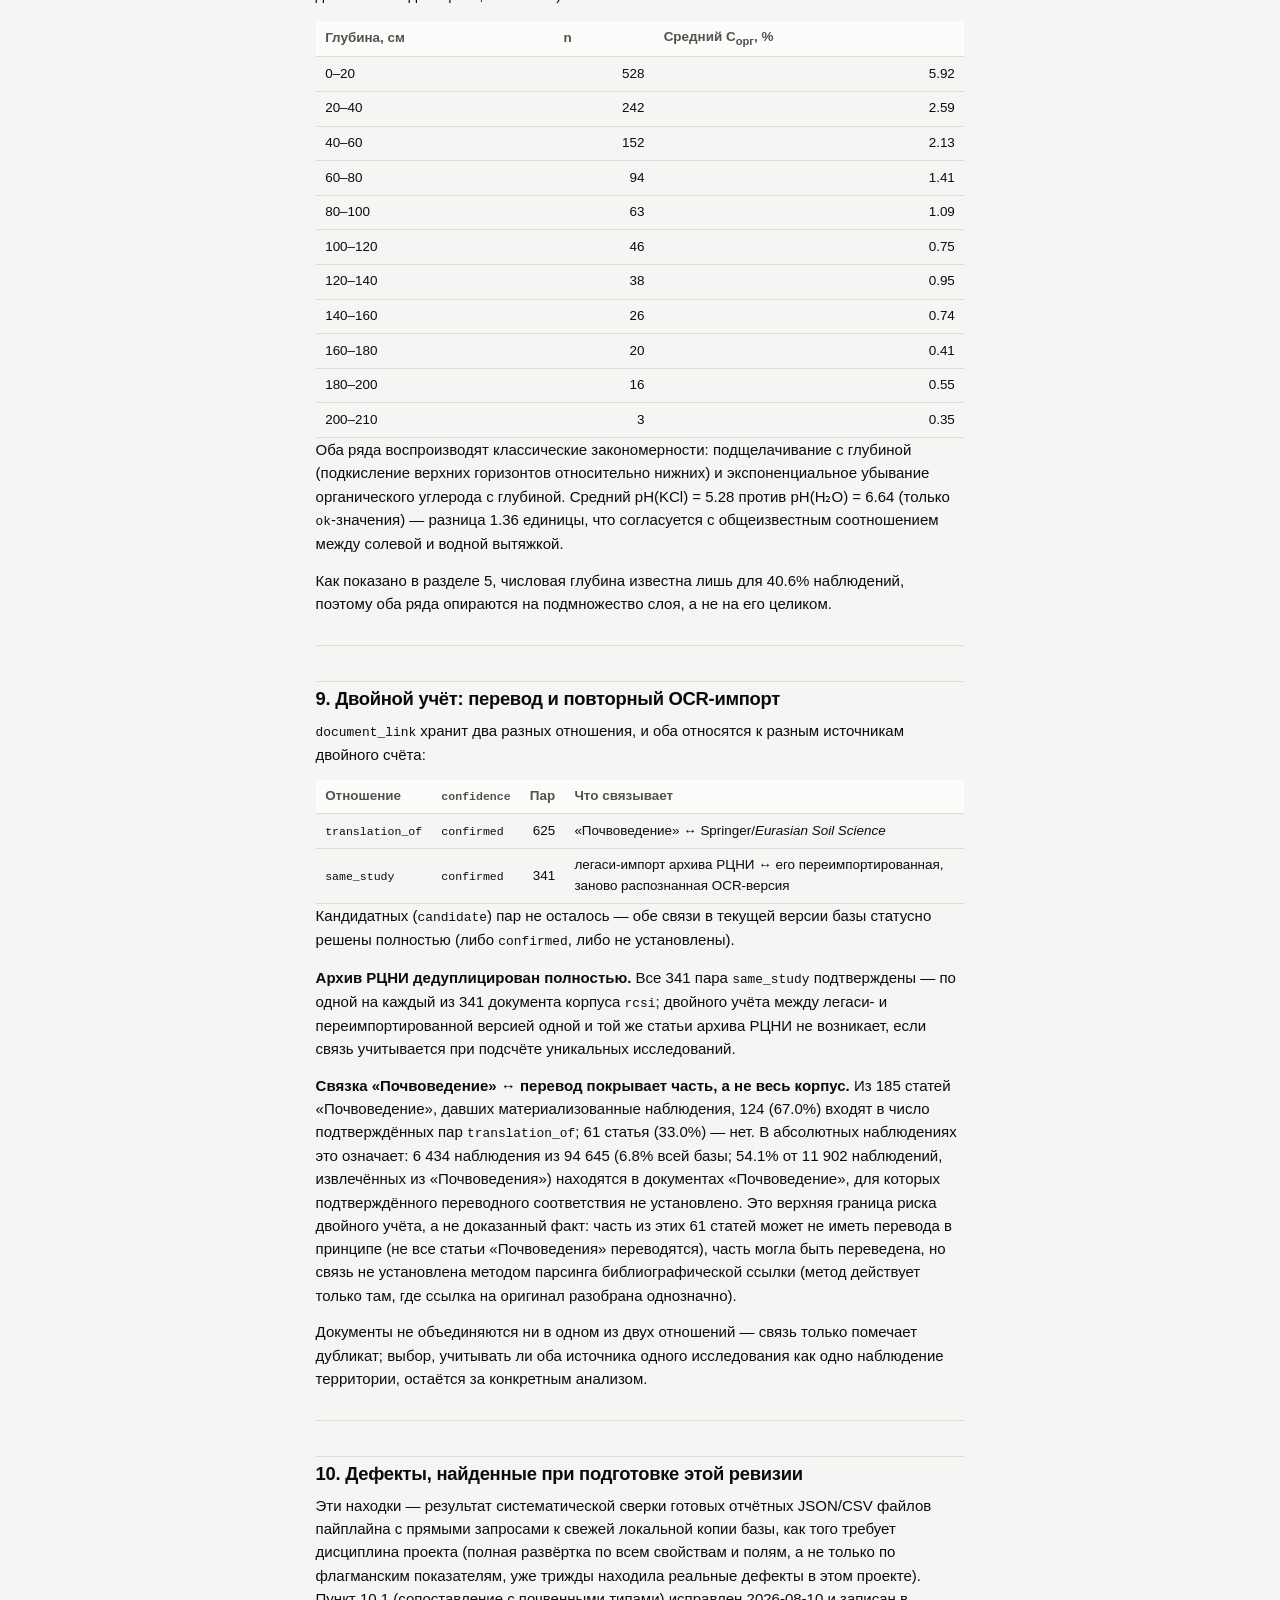
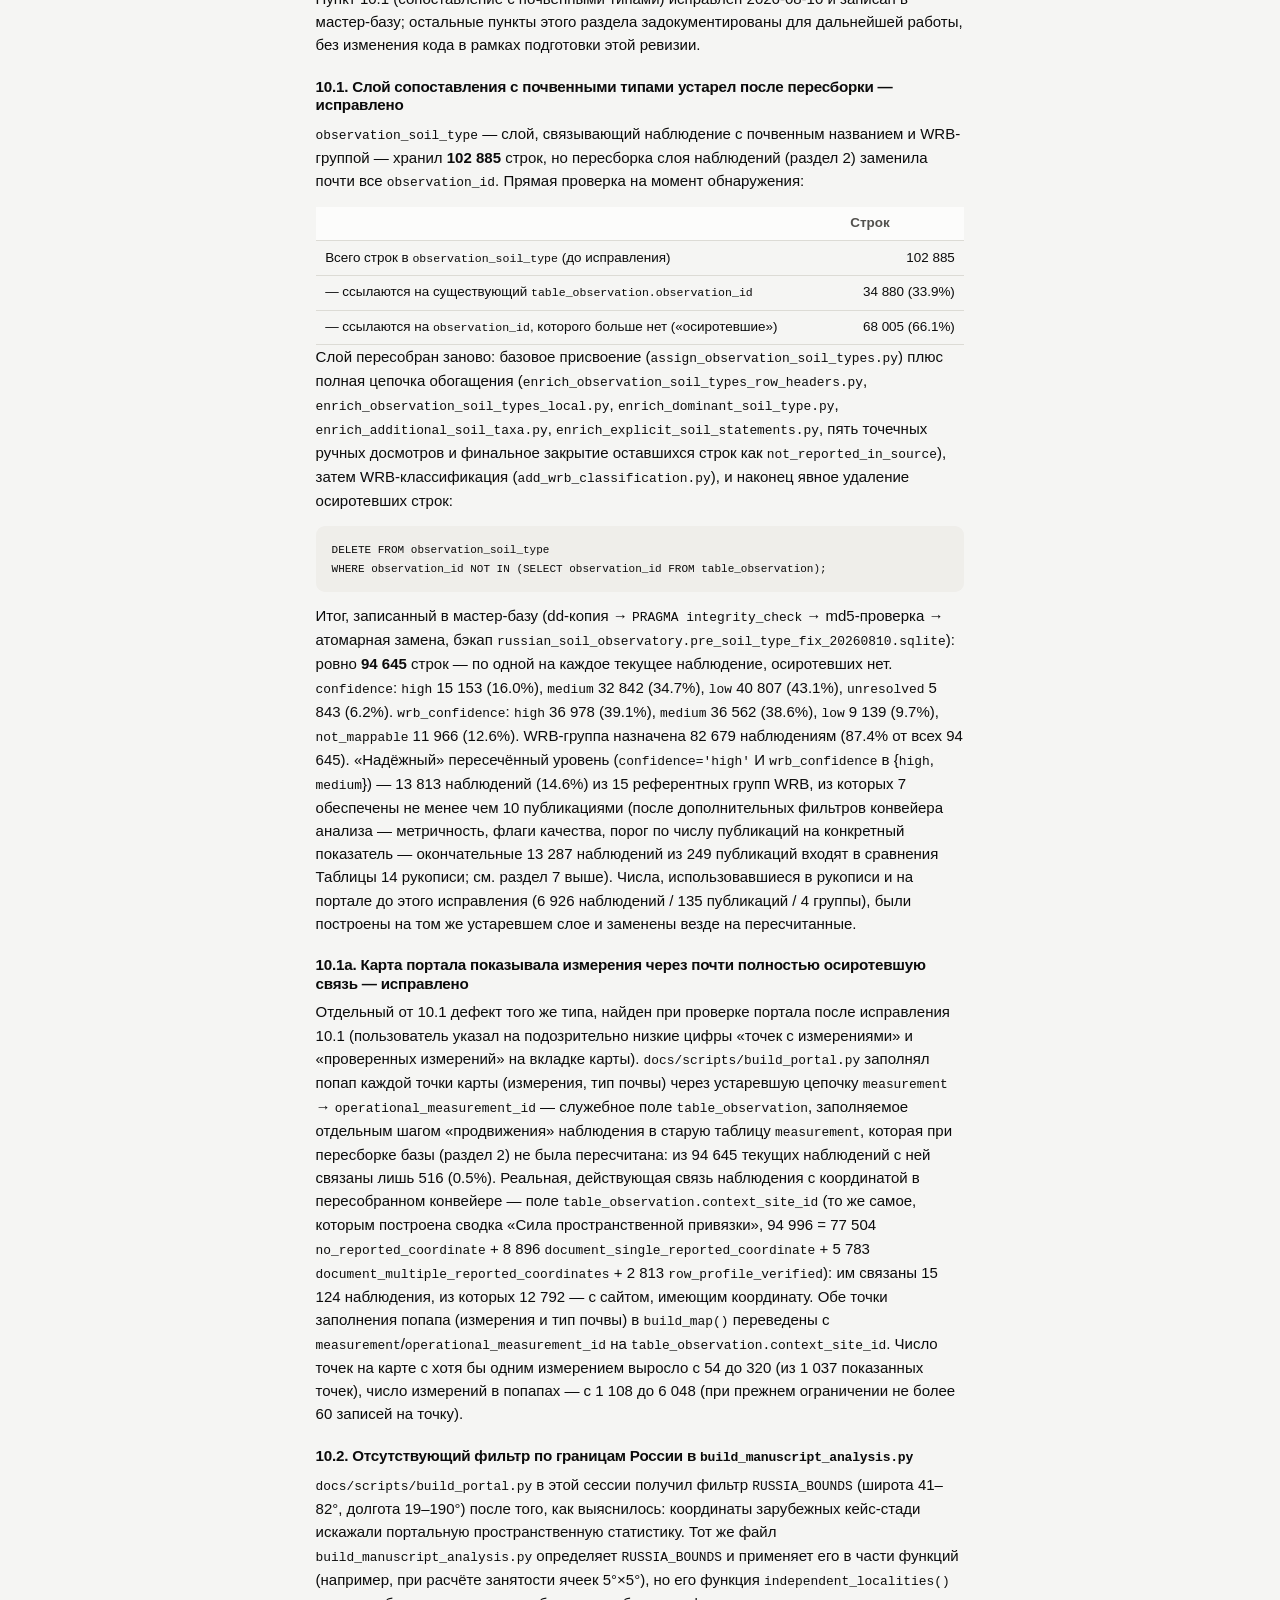
==== commit cbef3aa9: "Устранить дефект дублирования ячеек, коллизию property_id depth_or_x, разрыв покрытия горизонтом - t" ====
--- a/docs/data_audit.html
+++ b/docs/data_audit.html
@@ -4,7 +4,7 @@
 <meta charset="utf-8">
 <meta name="viewport" content="width=device-width, initial-scale=1">
 <title>Научный анализ базы</title>
-<link rel="stylesheet" href="assets/portal.css?v=20260811a">
+<link rel="stylesheet" href="assets/portal.css?v=20260811c">
 <style>
   main { max-width: 82ch; }
   main h1 { font-size: 1.7rem; margin-top: .2em; }
@@ -38,26 +38,26 @@
 </div></header>
 <main>
 <h1>Научный анализ базы Russian Soil Observatory</h1>
-<p><strong>Версия слоя наблюдений: 11 августа 2026 г. · 87 321 наблюдение аналитического ядра (94 996 в исходном допущенном слое) из 4 862 публикаций</strong></p>
-<div class="callout"><strong>Abstract.</strong> This report audits a database of soil measurements extracted from the full text of 4 862 Russian soil-science publications (966 original-language «Почвоведение» articles, 3 555 Springer/<em>Eurasian Soil Science</em> translations, and 341 additional RCSI-archive back-issues re-OCR&#x27;d and re-imported as a third, independently tracked corpus). The observation layer was rebuilt from scratch between 2026-08-06 and 2026-08-09 under a new admission-gated, three-agent verification pipeline (<code>agent1_recognizer</code> extracts a candidate cell, <code>agent2_verifier</code> checks header semantics/value range/unit, <code>agent3_adversarial</code> screens for column drift, statistical rows and false symbol matches), followed by a further repair pass on 2026-08-10 that fixed property/unit dimensional mismatches. Under this model a cell only becomes an observation after all three agents agree <strong>and</strong> a unit is proven — there is no more per-observation confidence tier and no <code>missing_unit</code> status: both are structurally impossible in the new schema. Of 366 485 candidate cells extracted from the OCR&#x27;d tables, 95 000 (25.9%) were admitted; 94 996 of those materialised into <code>table_observation</code> (the remaining four were dropped by a downstream identity collision). Every admitted observation carries <code>normalization_status</code> of <code>exact</code> (94.5%) or <code>converted</code> (5.5%) — never <code>incompatible</code> or <code>missing_unit</code>. Of the 94,996 materialised rows, 7,675 (8.1%) carry the catch-all <code>unclassified_table_metric</code> property — a proven value and unit that cannot be mapped to a shared catalogue property without losing physical meaning. They remain in the database with full provenance but are excluded from the analytical core; every number in this report and the manuscript that is not explicitly labelled &quot;raw layer&quot; is drawn from the remaining <strong>87,321</strong> observations. A further 2,674 of the 7,675 excluded rows carry an explicit manual semantic mapping across 57 additional properties, published separately as a supplemental export (<code>docs/data/supplemental_observations.csv</code>); it is not part of the fixed 2,629-property catalogue and does not feed any number below. Two structural limits dominate any downstream use: coordinates with document-level precision are attached to only 18.4% of observations directly (67.5% if a low-precision regional centroid is accepted as &quot;having coordinates&quot;), and the 1 214 reported coordinate records reduce to 867 distinct positions inside Russia&#x27;s borders that are themselves strongly clustered (Clark–Evans R = 0.414, ≈345 independent localities at a 25 km merge threshold) — the point set is not a probability sample of Russian territory. A separate, pre-existing soil-type/WRB linkage layer (<code>observation_soil_type</code>), found orphaned against two-thirds of its rows after the rebuild (see Section 10), was regenerated on 2026-08-10 by rerunning its full assignment/enrichment/WRB-classification chain against the current <code>table_observation</code> IDs and deleting stale rows referencing IDs that no longer exist: it now holds exactly 94 996 rows, one per current observation, with no orphans. Of these, 15 163 (16.0%) carry <code>confidence = &#x27;high&#x27;</code>, and 13 823 (14.6%) additionally clear the WRB-mapping bar (<code>wrb_confidence IN (&#x27;high&#x27;, &#x27;medium&#x27;)</code>) used throughout this report and the manuscript as the reliable tier; after the further filters applied by the analysis pipeline (metric status, quality flags, per-property document-count thresholds), 13 287 observations from 249 publications across seven WRB reference groups feed the soil-type comparisons in the manuscript (Table 14). This and two script-level bugs found while preparing this revision (a missing Russia-bounds filter and an uncoalesced publication-year field, both in <code>docs/scripts/build_manuscript_analysis.py</code>) are documented in full in Section 10.</div>
+<p><strong>Версия слоя наблюдений: 11 августа 2026 г. · 86 976 наблюдений аналитического ядра (94 645 в исходном допущенном слое) из 4 862 публикаций</strong></p>
+<div class="callout"><strong>Abstract.</strong> This report audits a database of soil measurements extracted from the full text of 4 862 Russian soil-science publications (966 original-language «Почвоведение» articles, 3 555 Springer/<em>Eurasian Soil Science</em> translations, and 341 additional RCSI-archive back-issues re-OCR&#x27;d and re-imported as a third, independently tracked corpus). The observation layer was rebuilt from scratch between 2026-08-06 and 2026-08-09 under a new admission-gated, three-agent verification pipeline (<code>agent1_recognizer</code> extracts a candidate cell, <code>agent2_verifier</code> checks header semantics/value range/unit, <code>agent3_adversarial</code> screens for column drift, statistical rows and false symbol matches), followed by a further repair pass on 2026-08-10 that fixed property/unit dimensional mismatches. Under this model a cell only becomes an observation after all three agents agree <strong>and</strong> a unit is proven — there is no more per-observation confidence tier and no <code>missing_unit</code> status: both are structurally impossible in the new schema. Of 366 485 candidate cells extracted from the OCR&#x27;d tables, 95 000 (25.9%) were admitted; 94 996 of those materialised into <code>table_observation</code> (the remaining four were dropped by a downstream identity collision). A further 351 observations were removed later as confirmed same-cell duplicates (see Section 8), leaving <strong>94 645</strong> current rows. Every admitted observation carries <code>normalization_status</code> of <code>exact</code> (94.5%) or <code>converted</code> (5.5%) — never <code>incompatible</code> or <code>missing_unit</code>. Of the 94,645 current rows, 7,669 (8.1%) carry the catch-all <code>unclassified_table_metric</code> property — a proven value and unit that cannot be mapped to a shared catalogue property without losing physical meaning. They remain in the database with full provenance but are excluded from the analytical core; every number in this report and the manuscript that is not explicitly labelled &quot;raw layer&quot; is drawn from the remaining <strong>86,976</strong> observations. A further 2,674 of the 7,675 excluded rows carry an explicit manual semantic mapping across 57 additional properties, published separately as a supplemental export (<code>docs/data/supplemental_observations.csv</code>); it is not part of the fixed 2,629-property catalogue and does not feed any number below. Two structural limits dominate any downstream use: coordinates with document-level precision are attached to only 18.4% of observations directly (67.5% if a low-precision regional centroid is accepted as &quot;having coordinates&quot;), and the 1 214 reported coordinate records reduce to 867 distinct positions inside Russia&#x27;s borders that are themselves strongly clustered (Clark–Evans R = 0.414, ≈345 independent localities at a 25 km merge threshold) — the point set is not a probability sample of Russian territory. A separate, pre-existing soil-type/WRB linkage layer (<code>observation_soil_type</code>), found orphaned against two-thirds of its rows after the rebuild (see Section 10), was regenerated on 2026-08-10 by rerunning its full assignment/enrichment/WRB-classification chain against the current <code>table_observation</code> IDs and deleting stale rows referencing IDs that no longer exist: it now holds exactly 94 645 rows, one per current observation, with no orphans. Of these, 15 163 (16.0%) carry <code>confidence = &#x27;high&#x27;</code>, and 13 823 (14.6%) additionally clear the WRB-mapping bar (<code>wrb_confidence IN (&#x27;high&#x27;, &#x27;medium&#x27;)</code>) used throughout this report and the manuscript as the reliable tier; after the further filters applied by the analysis pipeline (metric status, quality flags, per-property document-count thresholds), 13 287 observations from 249 publications across seven WRB reference groups feed the soil-type comparisons in the manuscript (Table 14). This and two script-level bugs found while preparing this revision (a missing Russia-bounds filter and an uncoalesced publication-year field, both in <code>docs/scripts/build_manuscript_analysis.py</code>) are documented in full in Section 10.</div>
 <hr>
 <h2>Резюме</h2>
 <ul class="clean">
-<li><strong>База данных полностью пересобрана с нуля, а не расширена.</strong> Прежний слой (106 839 наблюдений, накопленный за несколько разрозненных проходов) заменён единым допуск-ориентированным конвейером: кандидатная ячейка становится наблюдением только тогда, когда три независимых агента (распознающий, проверяющий, adversarial) согласны и единица измерения доказана. Текущий слой — <strong>94 996</strong> наблюдений; напрямую с предыдущим счётом он не сопоставим, поскольку правила допуска сменились полностью, а не расширились.</li>
-<li><strong>Допущено 25.9% кандидатных ячеек.</strong> Из 366 485 кандидатных ячеек (<code>table_measurement_candidate</code>) приняты 95 000 (25.9%), отклонены 271 485 (74.1%); открытой очереди на пересмотр не осталось — статус каждой ячейки решён однозначно. 94 996 из 95 000 принятых кандидатов материализовались в <code>table_observation</code> (4 отсеяны на этапе материализации).</li>
-<li><strong>Старая модель уверенности в единице измерения (<code>observation_unit_inference</code>, high/medium/low) упразднена.</strong> Таблица пуста. Единица теперь либо доказана до допуска наблюдения в базу, либо наблюдение не существует: <code>normalization_status</code> равен <code>exact</code> (94.5%) или <code>converted</code> (5.5%) для всех 94 996 записей без исключения; статусов <code>incompatible</code> и <code>missing_unit</code> в текущем слое нет вовсе.</li>
+<li><strong>База данных полностью пересобрана с нуля, а не расширена.</strong> Прежний слой (106 839 наблюдений, накопленный за несколько разрозненных проходов) заменён единым допуск-ориентированным конвейером: кандидатная ячейка становится наблюдением только тогда, когда три независимых агента (распознающий, проверяющий, adversarial) согласны и единица измерения доказана. Текущий слой — <strong>94 645</strong> наблюдений; напрямую с предыдущим счётом он не сопоставим, поскольку правила допуска сменились полностью, а не расширились.</li>
+<li><strong>Допущено 25.9% кандидатных ячеек.</strong> Из 366 485 кандидатных ячеек (<code>table_measurement_candidate</code>) приняты 95 000 (25.9%), отклонены 271 485 (74.1%); открытой очереди на пересмотр не осталось — статус каждой ячейки решён однозначно. 94 645 из 95 000 принятых кандидатов материализовались в <code>table_observation</code> (4 отсеяны на этапе материализации).</li>
+<li><strong>Старая модель уверенности в единице измерения (<code>observation_unit_inference</code>, high/medium/low) упразднена.</strong> Таблица пуста. Единица теперь либо доказана до допуска наблюдения в базу, либо наблюдение не существует: <code>normalization_status</code> равен <code>exact</code> (94.5%) или <code>converted</code> (5.5%) для всех 94 645 записей без исключения; статусов <code>incompatible</code> и <code>missing_unit</code> в текущем слое нет вовсе.</li>
 <li><strong>Каталог свойств вырос со 101 курированного показателя до 2 629 записей</strong> в <code>property_definition</code>, из которых используется в наблюдениях 2 065. Подавляющее большинство прироста — не новые канонические показатели, а свойства, специфичные для одной статьи или одной OCR-таблицы: значение, которое нельзя без потери точности свести к общей единице измерения, получает собственный <code>property_id</code> вместо того, чтобы быть отброшенным или насильно приведённым к чужой шкале.</li>
 </ul>
-<p>4a. <strong>Из 94 996 наблюдений 7 675 (8.1%) отнесены к служебному показателю <code>unclassified_table_metric</code> и исключены из аналитического ядра — исправлено 2026-08-11.</strong> Это значения с доказанной единицей, для которых не нашлось общего для базы каталожного аналога; объединять величины разной физической природы под одним ярлыком означало терять интерпретируемость средних. Эти строки остаются в базе с полным происхождением, но не входят ни в один количественный результат этого отчёта или рукописи: <strong>аналитическое ядро — 87 321 наблюдение</strong> (2 064 показателя с ≥1 наблюдением), это число используется везде далее, если явно не оговорено иное. Для 2 674 из 7 675 исключённых строк по 57 дополнительным показателям сохранена отдельная ручная семантическая разметка (<code>docs/data/supplemental_observations.csv</code>, <code>docs/data/supplemental_property_definitions.csv</code>) — она не входит в основной каталог и ни в один результат ниже.</p>
+<p>4a. <strong>Из 94 645 наблюдений 7 669 (8.1%) отнесены к служебному показателю <code>unclassified_table_metric</code> и исключены из аналитического ядра — исправлено 2026-08-11.</strong> Это значения с доказанной единицей, для которых не нашлось общего для базы каталожного аналога; объединять величины разной физической природы под одним ярлыком означало терять интерпретируемость средних. Эти строки остаются в базе с полным происхождением, но не входят ни в один количественный результат этого отчёта или рукописи: <strong>аналитическое ядро — 86 976 наблюдений</strong> (2 064 показателя с ≥1 наблюдением), это число используется везде далее, если явно не оговорено иное. Для 2 674 из 7 669 исключённых строк по 57 дополнительным показателям сохранена отдельная ручная семантическая разметка (<code>docs/data/supplemental_observations.csv</code>, <code>docs/data/supplemental_property_definitions.csv</code>) — она не входит в основной каталог и ни в один результат ниже.</p>
 <ul class="clean">
 <li><strong>Корпус теперь состоит из трёх источников, а не двух.</strong> К «Почвоведению» (966) и переводам Springer/<em>Eurasian Soil Science</em> (3 555) добавлен третий, отдельно отслеживаемый источник — 341 статья архива РЦНИ, заново распознанная OCR и связанная со своей легаси-версией через <code>document_link(relation=&#x27;same_study&#x27;)</code>, а не слитая с ней в одну запись.</li>
 <li><strong>Пространственная статистика портала содержала реальную ошибку, найденную и исправленную в этой сессии.</strong> Координаты зарубежных кейс-стади (Чили, Шпицберген, Вьетнам, Иран, Китай, Аргентина и другие) искажали портальную пространственную статистику; <code>docs/scripts/build_portal.py</code> теперь фильтрует по <code>RUSSIA_BOUNDS</code> (lat 41–82°, lon 19–190°). Тот же класс ошибки обнаружен ещё раз при подготовке этого отчёта — уже в другом скрипте (<code>build_manuscript_analysis.py</code>), где он не был исправлен; см. раздел 10.</li>
-<li><strong>Слой сопоставления с почвенными типами WRB устарел после пересборки — исправлено 2026-08-10.</strong> <code>observation_soil_type</code> хранил 102 885 строк, из которых 68 005 (66.1%) ссылались на <code>observation_id</code>, уже не существующие после пересборки; живую привязку сохраняли лишь 34 880 строк (36.7%). Слой пересобран полным повторным запуском цепочки из девяти скриптов присвоения/обогащения/WRB-классификации против текущих <code>observation_id</code>, с явным удалением осиротевших строк (<code>DELETE ... WHERE observation_id NOT IN (SELECT observation_id FROM table_observation)</code>). Итог: 94 996 строк — ровно по одной на каждое текущее наблюдение, осиротевших нет; <code>confidence</code>: high 15 163 (16.0%), medium 32 855 (34.6%), low 41 135 (43.3%), unresolved 5 843 (6.2%); эталонный уровень (<code>confidence=&#x27;high&#x27; AND wrb_confidence IN (&#x27;high&#x27;, &#x27;medium&#x27;)</code>) — 13 823 наблюдения (14.6%), из которых после дополнительных фильтров конвейера анализа (метричность, флаги качества, порог по числу публикаций на группу) 13 287 из 249 публикаций и 7 референтных групп WRB входят в сравнения Таблицы 14 рукописи.</li>
+<li><strong>Слой сопоставления с почвенными типами WRB устарел после пересборки — исправлено 2026-08-10.</strong> <code>observation_soil_type</code> хранил 102 885 строк, из которых 68 005 (66.1%) ссылались на <code>observation_id</code>, уже не существующие после пересборки; живую привязку сохраняли лишь 34 880 строк (36.7%). Слой пересобран полным повторным запуском цепочки из девяти скриптов присвоения/обогащения/WRB-классификации против текущих <code>observation_id</code>, с явным удалением осиротевших строк (<code>DELETE ... WHERE observation_id NOT IN (SELECT observation_id FROM table_observation)</code>). Итог: 94 645 строк — ровно по одной на каждое текущее наблюдение, осиротевших нет; <code>confidence</code>: high 15 163 (16.0%), medium 32 855 (34.6%), low 41 135 (43.3%), unresolved 5 843 (6.2%); эталонный уровень (<code>confidence=&#x27;high&#x27; AND wrb_confidence IN (&#x27;high&#x27;, &#x27;medium&#x27;)</code>) — 13 823 наблюдения (14.6%), из которых после дополнительных фильтров конвейера анализа (метричность, флаги качества, порог по числу публикаций на группу) 13 287 из 249 публикаций и 7 референтных групп WRB входят в сравнения Таблицы 14 рукописи.</li>
 <li><strong>Ни одно значение не удалено «по подозрению».</strong> Отклонённый кандидат остаётся в <code>table_measurement_candidate</code> со статусом <code>rejected</code> и полным провенансом; ни одна запись не исчезает без следа.</li>
 </ul>
 <hr>
 <h2>1. Состав корпуса</h2>
-<div class="table-scroll"><table class="data"><thead><tr><th class="">Слой</th><th class="num">Объём</th></tr></thead><tbody><tr><td class="">Полнотекстовые публикации</td><td class="num">4 862</td></tr><tr><td class="">— «Почвоведение» (русский оригинал)</td><td class="num">966</td></tr><tr><td class="">— Springer / <em>Eurasian Soil Science</em> (перевод)</td><td class="num">3 555</td></tr><tr><td class="">— Архив РЦНИ (заново распознанный OCR-импорт)</td><td class="num">341</td></tr><tr><td class="">Исходных артефактов (страницы, таблицы, тексты, кропы)</td><td class="num">41 638</td></tr><tr><td class="">OCR‑таблиц (уникальных артефактов с распознанными ячейками)</td><td class="num">14 735</td></tr><tr><td class="">Распознанных ячеек таблиц (<code>table_cell</code>)</td><td class="num">1 236 926</td></tr><tr><td class="">Кандидатных числовых ячеек (<code>table_measurement_candidate</code>)</td><td class="num">366 485</td></tr><tr><td class="">Публикаций, давших материализованные табличные наблюдения</td><td class="num">1 873</td></tr><tr><td class="">— из них «Почвоведение»</td><td class="num">185</td></tr><tr><td class="">— из них Springer</td><td class="num">1 616</td></tr><tr><td class="">— из них архив РЦНИ</td><td class="num">72</td></tr><tr><td class="">Табличных наблюдений (<code>table_observation</code>)</td><td class="num">94 996</td></tr><tr><td class="">Записей в каталоге свойств (<code>property_definition</code>)</td><td class="num">2 629</td></tr><tr><td class="">Свойств, реально использованных в наблюдениях</td><td class="num">2 065</td></tr></tbody></table></div>
+<div class="table-scroll"><table class="data"><thead><tr><th class="">Слой</th><th class="num">Объём</th></tr></thead><tbody><tr><td class="">Полнотекстовые публикации</td><td class="num">4 862</td></tr><tr><td class="">— «Почвоведение» (русский оригинал)</td><td class="num">966</td></tr><tr><td class="">— Springer / <em>Eurasian Soil Science</em> (перевод)</td><td class="num">3 555</td></tr><tr><td class="">— Архив РЦНИ (заново распознанный OCR-импорт)</td><td class="num">341</td></tr><tr><td class="">Исходных артефактов (страницы, таблицы, тексты, кропы)</td><td class="num">41 638</td></tr><tr><td class="">OCR‑таблиц (уникальных артефактов с распознанными ячейками)</td><td class="num">14 735</td></tr><tr><td class="">Распознанных ячеек таблиц (<code>table_cell</code>)</td><td class="num">1 236 926</td></tr><tr><td class="">Кандидатных числовых ячеек (<code>table_measurement_candidate</code>)</td><td class="num">366 485</td></tr><tr><td class="">Публикаций, давших материализованные табличные наблюдения</td><td class="num">1 873</td></tr><tr><td class="">— из них «Почвоведение»</td><td class="num">185</td></tr><tr><td class="">— из них Springer</td><td class="num">1 616</td></tr><tr><td class="">— из них архив РЦНИ</td><td class="num">72</td></tr><tr><td class="">Табличных наблюдений (<code>table_observation</code>)</td><td class="num">94 645</td></tr><tr><td class="">Записей в каталоге свойств (<code>property_definition</code>)</td><td class="num">2 629</td></tr><tr><td class="">Свойств, реально использованных в наблюдениях</td><td class="num">2 065</td></tr></tbody></table></div>
 <p><strong>Три источника, не два.</strong> Прежняя версия базы объединяла только русскоязычные статьи «Почвоведение» и их переводы Springer. В этой ревизии добавлен третий, структурно отдельный источник: 341 статья архива РЦНИ, распознанная заново (OCR) и импортированная как самостоятельный корпус <code>rcsi</code> — не слитая с существовавшим ранее легаси-импортом того же архива, а связанная с ним явной ссылкой <code>document_link(relation=&#x27;same_study&#x27;, confidence=&#x27;confirmed&#x27;)</code>. Все 341 пара такой связи подтверждены; двойного учёта между легаси- и переимпортированной версией одной и той же статьи не возникает, пока связь используется в дедупликации (см. раздел 9).</p>
 <p><strong>Оба русскоязычных корпуса — тот же журнал, что и Springer-перевод.</strong> Как и прежде, все DOI переводного корпуса имеют префикс <code>10.1134</code> (Pleiades Publishing) — <em>Eurasian Soil Science</em> остаётся англоязычной версией «Почвоведения».</p>
 <p><strong>Корпус, реально дающий числовые данные, — меньшинство от общего объёма загруженных публикаций.</strong> Из 4 862 документов материализованные табличные наблюдения дали лишь 1 873 (38.5%): 185 из 966 «Почвоведение» (19.2%), 1 616 из 3 555 Springer (45.5%), 72 из 341 РЦНИ (21.1%). Отсутствие наблюдений у документа не означает отсутствие пригодных данных в статье — конвейер намеренно консервативен (раздел 2) и оставляет за собой открытые кандидаты в очереди ручного разбора, а не поглощает их автоматически.</p>
@@ -88,7 +88,7 @@
 <h3>3.2. Физическая правдоподобность</h3>
 <div class="table-scroll"><table class="data"><thead><tr><th class="">Признак</th><th class="num">Наблюдений</th><th class="num">Доля</th></tr></thead><tbody><tr><td class=""><code>ok</code></td><td class="num">92 518</td><td class="num">97.4%</td></tr><tr><td class=""><code>out_of_physical_range</code></td><td class="num">2 358</td><td class="num">2.5%</td></tr><tr><td class=""><code>negative_content</code></td><td class="num">120</td><td class="num">0.1%</td></tr></tbody></table></div>
 <p>Наиболее затронутые свойства (абсолютные числа <code>out_of_physical_range</code> / <code>negative_content</code>): <code>ph_unspecified</code> (1 021 из 3 976 — 25.7%, самая проблемная крупная категория), <code>bulk_density</code> (210), <code>magnesium</code> (187), <code>potassium_oxide_k2o</code> (126), <code>ph_h2o</code> (114), <code>soil_organic_carbon</code> (88), <code>organic_matter</code> (75 + 5 отрицательных), <code>chromium</code> (62 отрицательных), <code>phosphorus_pentoxide</code> (50), <code>calcium</code> (49), <code>silt</code> (44), <code>iron_oxide_fe2o3</code> (44), <code>clay</code> (42), <code>manganese</code> (35), <code>sodium_ion</code> (25). <code>ph_unspecified</code> — заголовки вида просто «pH» без указания вытяжки — систематически хуже прочих крупных свойств: у него единственного доля <code>out_of_physical_range</code> (25.7%) на порядок выше базового уровня (2.5%).</p>
-<p><strong>Наблюдений без единого флага качества</strong> (<code>phrase</code>/<code>symbol_clean</code> и <code>ok</code> одновременно): 91 453 из 94 996 (<strong>96.3%</strong>).</p>
+<p><strong>Наблюдений без единого флага качества</strong> (<code>phrase</code>/<code>symbol_clean</code> и <code>ok</code> одновременно): 90 709 из 94 645 (<strong>95.8%</strong>).</p>
 <p>Топ‑10 показателей по числу наблюдений с долей физически правдоподобных значений:</p>
 <div class="table-scroll"><table class="data"><thead><tr><th class="">Свойство</th><th class="num">Наблюдений</th><th class="num"><code>ok</code>, %</th></tr></thead><tbody><tr><td class="">органический углерод почвы</td><td class="num">4 200</td><td class="num">97.9%</td></tr><tr><td class="">органическое вещество (гумус)</td><td class="num">4 124</td><td class="num">98.1%</td></tr><tr><td class="">pH (экстрагент не указан автором)</td><td class="num">3 976</td><td class="num">74.3%</td></tr><tr><td class="">pH водной вытяжки</td><td class="num">3 685</td><td class="num">96.9%</td></tr><tr><td class="">ион магния Mg²⁺ (метод не указан)</td><td class="num">2 626</td><td class="num">99.5%</td></tr><tr><td class="">оксид железа (Fe₂O₃)</td><td class="num">2 339</td><td class="num">98.1%</td></tr><tr><td class="">ион кальция Ca²⁺ (метод не указан)</td><td class="num">2 306</td><td class="num">99.3%</td></tr><tr><td class="">пятиокись фосфора (P₂O₅)</td><td class="num">2 012</td><td class="num">97.5%</td></tr><tr><td class="">физическая глина</td><td class="num">1 911</td><td class="num">97.8%</td></tr><tr><td class="">ион натрия Na⁺ (метод не указан)</td><td class="num">1 659</td><td class="num">98.5%</td></tr></tbody></table></div>
 <p>(Сверх этой десятки в общем счёте <code>table_observation</code> есть ещё 8 786 записей со служебным свойством <code>unclassified_table_metric</code> — числовая ячейка, которую конвейер распознал и допустил, но не смог сопоставить ни одному известному показателю; такие записи не входят в приведённую таблицу и не должны использоваться как полноценное измерение конкретного свойства.)</p>
@@ -102,22 +102,22 @@
 <p>Признак характеризует статью в целом, а не конкретную строку таблицы, и пригоден для описания состава корпуса, но не для строгого построчного стратифицированного сравнения без дополнительной построчной привязки.</p>
 <hr>
 <h2>4. Каталог свойств: канонические и специфичные для источника</h2>
-<p><code>property_definition</code> вырос со 101 курированного показателя (версия до пересборки) до <strong>2 629</strong> записей, из которых в текущих наблюдениях используются <strong>2 065</strong>. Рост почти целиком — не новые канонические показатели, а свойства, созданные под конкретную статью или таблицу, когда значение нельзя без потери точности привести к общей единице измерения (например, source-specific доля фракции с нетиповой границей размера, или измерение с уникальной единицей, встречающейся в одной таблице). Грубый индикатор такого происхождения — идентификатор свойства, содержащий длинный числовой фрагмент (идентификатор статьи или таблицы), например <code>al_ti_ratio_rcsi259355</code> или <code>2011jul_test_9315010020</code>; по этому признаку <strong>≈1 987 из 2 629 записей каталога (75.6%)</strong> — источник-специфичные, а оставшиеся <strong>≈643 (24.4%)</strong> — свойства общего назначения. Это оценка по эвристике, а не хранимый признак: в схеме нет явного булева поля «канонический/source-specific».</p>
-<p>Категории с наибольшим числом source-specific свойств иллюстрируют масштаб: категория <code>soil_measurement</code> содержит 550 разных <code>property_id</code>, вместе давших лишь 7 718 наблюдений (в среднем 14 на свойство); <code>manual_article</code> — 365 <code>property_id</code> на 2 203 наблюдения; для сравнения, категория <code>acid_base</code> (pH и родственные показатели) — всего 5 <code>property_id</code>, но 8 518 наблюдений. Другими словами: небольшое число широко распространённых канонических свойств несёт основную массу данных, а длинный хвост source-specific записей существует ради сохранения точности единичных таблиц, а не ради статистической массы.</p>
+<p><code>property_definition</code> вырос со 101 курированного показателя (версия до пересборки) до <strong>2 629</strong> записей, из которых в текущих наблюдениях используются <strong>2 065</strong>. Рост почти целиком — не новые канонические показатели, а свойства, созданные под конкретную статью или таблицу, когда значение нельзя без потери точности привести к общей единице измерения (например, источник-специфичная доля фракции с нетиповой границей размера, или измерение с уникальной единицей, встречающейся в одной таблице). Грубый индикатор такого происхождения — идентификатор свойства, содержащий длинный числовой фрагмент (идентификатор статьи или таблицы), например <code>al_ti_ratio_rcsi259355</code> или <code>2011jul_test_9315010020</code>; по этому признаку <strong>≈1 987 из 2 629 записей каталога (75.6%)</strong> — источник-специфичные, а оставшиеся <strong>≈643 (24.4%)</strong> — свойства общего назначения. Это оценка по эвристике, а не хранимый признак: в схеме нет явного булева поля «канонический/источник-специфичный».</p>
+<p>Категории с наибольшим числом источник-специфичных свойств иллюстрируют масштаб: категория <code>soil_measurement</code> содержит 550 разных <code>property_id</code>, вместе давших лишь 7 718 наблюдений (в среднем 14 на свойство); <code>manual_article</code> — 365 <code>property_id</code> на 2 203 наблюдения; для сравнения, категория <code>acid_base</code> (pH и родственные показатели) — всего 5 <code>property_id</code>, но 8 518 наблюдений. Другими словами: небольшое число широко распространённых канонических свойств несёт основную массу данных, а длинный хвост источник-специфичных записей существует ради сохранения точности единичных таблиц, а не ради статистической массы.</p>
 <p><strong>Корпус наблюдений сильно концентрирован по публикациям.</strong> 1 873 публикации дали хотя бы одно наблюдение; медианная публикация вносит 18 значений при среднем 50.7 — разрыв означает, что распределение имеет тяжёлый хвост. Пять крупнейших публикаций (максимум — 3 276 наблюдений в одной статье) дают в сумме 7 053 наблюдения — 7.4% всего слоя. 620 публикаций (33.1% от 1 873, давших хоть одно наблюдение) вносят менее 10 записей каждая. Любая невзвешенная статистика по всей базе определяется несколькими крупными таблицами, а не корпусом в целом.</p>
 <hr>
 <h2>5. Пропуски по ключевым полям</h2>
-<p>Ниже — доли по всем 94 996 наблюдениям, посчитанные заново по локальной копии базы.</p>
-<div class="table-scroll"><table class="data"><thead><tr><th class="">Поле</th><th class="num">Присутствует</th><th class="num">Доля</th><th class="num">Пропущено</th><th class="num">Доля</th></tr></thead><tbody><tr><td class=""><code>value_num_raw</code> / <code>value_text_raw</code></td><td class="num">94 996</td><td class="num">100.0%</td><td class="num">0</td><td class="num">0.0%</td></tr><tr><td class=""><code>unit_normalized</code> (проверенная единица)</td><td class="num">94 996</td><td class="num">100.0%</td><td class="num">0</td><td class="num">0.0%</td></tr><tr><td class="">Позиция ячейки (<code>row_index</code>/<code>column_index</code>, NOT NULL)</td><td class="num">94 996</td><td class="num">100.0%</td><td class="num">0</td><td class="num">0.0%</td></tr><tr><td class="">Год публикации (см. ниже)</td><td class="num">94 996</td><td class="num">100.0%</td><td class="num">0</td><td class="num">0.0%</td></tr><tr><td class="">Числовая глубина (<code>depth_top_cm</code>)</td><td class="num">38 568</td><td class="num">40.6%</td><td class="num">56 428</td><td class="num">59.4%</td></tr><tr><td class="">Координата ряда/документа напрямую (<code>spatial_linkage != &#x27;no_reported_coordinate&#x27;</code>)</td><td class="num">17 492</td><td class="num">18.4%</td><td class="num">77 504</td><td class="num">81.6%</td></tr><tr><td class="">Метка горизонта (<code>horizon_label_raw</code>)</td><td class="num">10 646</td><td class="num">11.2%</td><td class="num">84 350</td><td class="num">88.8%</td></tr></tbody></table></div>
-<p><strong>Позиция ячейки — структурно обязательное поле, а не пропуск, который может случиться.</strong> <code>row_index</code> объявлен <code>NOT NULL</code> в схеме <code>table_observation</code>, и прямая проверка подтверждает: ни одна из 94 996 записей не имеет <code>NULL</code> или отрицательного <code>row_index</code>. Прежнее ограничение «847 легаси-наблюдений без привязки к ячейке» в текущей схеме структурно невозможно — старый неструктурированный путь материализации, допускавший наблюдение без позиции в таблице, в новом конвейере отсутствует.</p>
-<p><strong>Год публикации — 0% пропуска, но только при правильном объединении двух полей.</strong> <code>document.publication_year</code> заполнен напрямую только для «Почвоведения» и архива РЦНИ (966 + 341 = 1 307 документов, где год печатается в самом источнике); для 3 555 переводных статей Springer прямое поле остаётся <code>NULL</code> по конструкции, а восстановленное по идентификатору Pleiades DOI значение хранится отдельно, в таблице <code>document_publication_year</code> (4 521 запись = 966 + 3 555, то есть покрывает и «Почвоведение», и Springer, но не РЦНИ). Объединение <code>COALESCE(document. publication_year, document_publication_year.publication_year)</code> покрывает все 4 862 документа и все 94 996 наблюдений без исключения. Один из скриптов пайплайна не делает этого объединения и поэтому ошибочно показывает 3 916 наблюдений (4.5%) как лишённые года — это дефект отчётного скрипта, а не пробел в данных; подробности в разделе 10.</p>
+<p>Ниже — доли по всем 94 645 наблюдениям, посчитанные заново по локальной копии базы.</p>
+<div class="table-scroll"><table class="data"><thead><tr><th class="">Поле</th><th class="num">Присутствует</th><th class="num">Доля</th><th class="num">Пропущено</th><th class="num">Доля</th></tr></thead><tbody><tr><td class=""><code>value_num_raw</code> / <code>value_text_raw</code></td><td class="num">94 645</td><td class="num">100.0%</td><td class="num">0</td><td class="num">0.0%</td></tr><tr><td class=""><code>unit_normalized</code> (проверенная единица)</td><td class="num">94 645</td><td class="num">100.0%</td><td class="num">0</td><td class="num">0.0%</td></tr><tr><td class="">Позиция ячейки (<code>row_index</code>/<code>column_index</code>, NOT NULL)</td><td class="num">94 645</td><td class="num">100.0%</td><td class="num">0</td><td class="num">0.0%</td></tr><tr><td class="">Год публикации (см. ниже)</td><td class="num">94 645</td><td class="num">100.0%</td><td class="num">0</td><td class="num">0.0%</td></tr><tr><td class="">Числовая глубина (<code>depth_top_cm</code>)</td><td class="num">38 568</td><td class="num">40.6%</td><td class="num">56 428</td><td class="num">59.4%</td></tr><tr><td class="">Координата ряда/документа напрямую (<code>spatial_linkage != &#x27;no_reported_coordinate&#x27;</code>)</td><td class="num">17 492</td><td class="num">18.4%</td><td class="num">77 504</td><td class="num">81.6%</td></tr><tr><td class="">Метка горизонта (<code>horizon_label_raw</code>)</td><td class="num">10 646</td><td class="num">11.2%</td><td class="num">84 350</td><td class="num">88.8%</td></tr></tbody></table></div>
+<p><strong>Позиция ячейки — структурно обязательное поле, а не пропуск, который может случиться.</strong> <code>row_index</code> объявлен <code>NOT NULL</code> в схеме <code>table_observation</code>, и прямая проверка подтверждает: ни одна из 94 645 записей не имеет <code>NULL</code> или отрицательного <code>row_index</code>. Прежнее ограничение «847 легаси-наблюдений без привязки к ячейке» в текущей схеме структурно невозможно — старый неструктурированный путь материализации, допускавший наблюдение без позиции в таблице, в новом конвейере отсутствует.</p>
+<p><strong>Год публикации — 0% пропуска, но только при правильном объединении двух полей.</strong> <code>document.publication_year</code> заполнен напрямую только для «Почвоведения» и архива РЦНИ (966 + 341 = 1 307 документов, где год печатается в самом источнике); для 3 555 переводных статей Springer прямое поле остаётся <code>NULL</code> по конструкции, а восстановленное по идентификатору Pleiades DOI значение хранится отдельно, в таблице <code>document_publication_year</code> (4 521 запись = 966 + 3 555, то есть покрывает и «Почвоведение», и Springer, но не РЦНИ). Объединение <code>COALESCE(document. publication_year, document_publication_year.publication_year)</code> покрывает все 4 862 документа и все 94 645 наблюдений без исключения. Один из скриптов пайплайна не делает этого объединения и поэтому ошибочно показывает 3 916 наблюдений (4.5%) как лишённые года — это дефект отчётного скрипта, а не пробел в данных; подробности в разделе 10.</p>
 <p><strong>Координата напрямую против координаты с учётом регионального центроида.</strong> Показатель 18.4% выше — это доля наблюдений, у которых координата привязана на уровне строки или документа (<code>spatial_linkage</code>). Если дополнительно засчитать документы, для которых координата определена только приближённо — по центроиду упомянутого в тексте региона, без печатных координат (слой <code>document_spatial_tier</code>, уровень <code>tier=&#x27;region&#x27;</code>), доля вырастает до 67.5% (64 099 наблюдений), но с точностью на два-три порядка хуже: региональный центроид годится для зонального обобщения, а не для картирования конкретной точки (см. раздел 7).</p>
 <p><strong>Метка горизонта распознана лишь для 11.2% наблюдений напрямую в <code>table_observation</code>.</strong> Отдельный слой доказательств <code>observation_horizon_evidence</code>, который в прошлой версии базы содержал 19 911 распознанных строк с обоснованием привязки метки горизонта к диапазону глубины, после пересборки <strong>пуст (0 строк)</strong> — его не перезапускали против новых <code>observation_id</code>. Само поле <code>horizon_label_raw</code> в <code>table_observation</code> заполнено (10 646 наблюдений), но проверочный слой, которым в прошлой версии подтверждалась корректность этой метки, для текущего слоя наблюдений не пересчитан; см. раздел 10.</p>
 <hr>
 <h2>6. Проверка на дубли</h2>
 <p>Три разных явления называются «дублем» и должны разбираться раздельно: одна и та же ячейка, учтённая дважды (дефект извлечения); одинаковое значение в пределах одной статьи (обычно законная повторность делянок); одна и та же статья, учтённая как два документа (реальный двойной счёт, разбирается в разделе 9).</p>
-<div class="table-scroll"><table class="data"><thead><tr><th class="">Уровень</th><th class="num">Групп</th><th class="num">Наблюдений</th><th class="">Трактовка</th></tr></thead><tbody><tr><td class="">Одна и та же ячейка таблицы (<code>artifact_id</code>+<code>row_index</code>+<code>column_index</code>) отражена более чем одним наблюдением</td><td class="num">2 797</td><td class="num">7 500</td><td class="">не дефект извлечения — см. ниже</td></tr><tr><td class="">Одинаковое значение показателя в пределах одной публикации (тот же документ, свойство, число, глубина, метка строки)</td><td class="num">1 646</td><td class="num">8 915</td><td class="">законная повторность (делянки, контроль); не удаляется</td></tr></tbody></table></div>
-<p>Проверка образцов из первой категории показала, что это <strong>не</strong> артефакт извлечения, вопреки формулировке в исходном отчётном скрипте (который рассчитывает на 0 таких групп в идеальном случае). Реальные причины — законные: (а) одна ячейка «привязка воды» в таблице закономерно порождает несколько связанных показателей (например, плотность сложения, массовую и объёмную влажность из одной строки-колонки); (б) одна и та же числовая ячейка зарегистрирована и под source-specific именем свойства для данной статьи, и под его каноническим эквивалентом (см. раздел 4) — это преднамеренное дублирование ради совместимости, а не ошибка. Ни то, ни другое не искажает агрегаты по одному свойству, но пары «source-specific + канонический» стоит учитывать при построении сводных выборок «одна ячейка — одно наблюдение» — для них нужна дедупликация по позиции ячейки, а не по <code>observation_id</code>.</p>
+<div class="table-scroll"><table class="data"><thead><tr><th class="">Уровень</th><th class="num">Групп</th><th class="num">Наблюдений</th><th class="">Трактовка</th></tr></thead><tbody><tr><td class="">Одна и та же ячейка таблицы, один и тот же показатель (<code>artifact_id</code>+<code>row_index</code>+<code>column_index</code>+<code>row_label_raw</code>+<code>property_id</code>) отражена более чем одним наблюдением</td><td class="num">351 (удалены) + 44 (сохранены)</td><td class="num">167 сохранённых</td><td class="">351 группа — истинный дефект извлечения, устранён; 44 группы в двух документах с неоднозначным <code>row_label_raw</code> намеренно не тронуты</td></tr><tr><td class="">Одинаковое значение показателя в пределах одной публикации (тот же документ, свойство, число, глубина, метка строки)</td><td class="num">1 675</td><td class="num">9 258</td><td class="">законная повторность (делянки, контроль); не удаляется</td></tr></tbody></table></div>
+<p>Первоначальный ключ идентичности ячейки (<code>artifact_id</code>+<code>row_index</code>+ <code>column_index</code>, без показателя) находил 2 797 «дублирующихся» групп — почти все ложные: одна ячейка «привязка воды» в таблице закономерно порождает несколько связанных показателей (плотность сложения, массовую и объёмную влажность из одной строки-колонки), а извлечение вручную из текста статьи или архива РЦНИ вообще не проставляет настоящий <code>column_index</code> для каждого показателя — несколько разных показателей одной пробы законно делят один служебный индекс колонки. Добавление в ключ <code>row_label_raw</code> и <code>property_id</code> развело эти случаи корректно: из 2 797 групп подтвердилось лишь 351 — настоящее совпадение значения, позиции и показателя; эти строки удалены из <code>table_observation</code>. Остаточные 44 группы (два документа: <code>rcsi:rcsi273573</code>, <code>springer:10.1134_S1064229323603402</code>) оставлены как есть — там <code>row_label_raw</code> не различает строки однозначно (одна метка покрывает несколько лет отбора или повторностей), и автоматическое удаление было бы недобросовестной догадкой.</p>
 <p>Повторы значений внутри одной публикации (вторая строка таблицы) не удаляются: повторность делянок и контрольные варианты дают одинаковые числа законно.</p>
 <hr>
 <h2>7. Пространственная структура</h2>
@@ -132,7 +132,7 @@
 <p>Три уровня различаются по точности на порядки и не взаимозаменяемы: <code>reported</code>/<code>dms</code> — печатная или напрямую разобранная координата, <code>region</code> — центроид упомянутого в тексте региона, пригодный только для зональных обобщений. Ровно поэтому доля «есть координата» в разделе 5 приведена в двух вариантах — 18.4% (<code>reported</code>-уровень, привязанный к конкретной строке или документу) и 67.5% (с учётом <code>region</code>-центроида). Смешивать их в одном количественном сравнении не следует.</p>
 <hr>
 <h2>8. Временная ось и профильная организация</h2>
-<p>Корпус охватывает <strong>2006–2026 гг.</strong> (по объединённому году публикации, раздел 5). Год известен для всех 4 862 документов и всех 94 996 наблюдений.</p>
+<p>Корпус охватывает <strong>2006–2026 гг.</strong> (по объединённому году публикации, раздел 5). Год известен для всех 4 862 документов и всех 94 645 наблюдений.</p>
 <p>Глубина и pH/органический углерод по профилю воспроизводят ожидаемые закономерности почвоведения, что служит независимым подтверждением: слой наблюдений не вносит систематического искажения хотя бы в эти два массово представленных показателя.</p>
 <p><strong>pH по глубине</strong> (<code>ph_h2o</code>+<code>ph_kcl</code>+<code>ph_unspecified</code>, только <code>ok</code> по <code>value_plausibility</code>, шаг 20 см):</p>
 <div class="table-scroll"><table class="data"><thead><tr><th class="">Глубина, см</th><th class="num">n</th><th class="num">Средний pH</th></tr></thead><tbody><tr><td class="">0–20</td><td class="num">1 827</td><td class="num">6.16</td></tr><tr><td class="">20–40</td><td class="num">730</td><td class="num">6.31</td></tr><tr><td class="">40–60</td><td class="num">436</td><td class="num">6.64</td></tr><tr><td class="">60–80</td><td class="num">285</td><td class="num">6.59</td></tr><tr><td class="">80–100</td><td class="num">204</td><td class="num">7.10</td></tr><tr><td class="">100–120</td><td class="num">149</td><td class="num">7.01</td></tr><tr><td class="">120–140</td><td class="num">95</td><td class="num">7.47</td></tr><tr><td class="">140–160</td><td class="num">85</td><td class="num">7.31</td></tr><tr><td class="">160–180</td><td class="num">40</td><td class="num">8.15</td></tr><tr><td class="">180–200</td><td class="num">32</td><td class="num">8.36</td></tr><tr><td class="">200–210</td><td class="num">15</td><td class="num">7.31</td></tr></tbody></table></div>
@@ -146,7 +146,7 @@
 <div class="table-scroll"><table class="data"><thead><tr><th class="">Отношение</th><th class=""><code>confidence</code></th><th class="num">Пар</th><th class="">Что связывает</th></tr></thead><tbody><tr><td class=""><code>translation_of</code></td><td class=""><code>confirmed</code></td><td class="num">625</td><td class="">«Почвоведение» ↔ Springer/<em>Eurasian Soil Science</em></td></tr><tr><td class=""><code>same_study</code></td><td class=""><code>confirmed</code></td><td class="num">341</td><td class="">легаси-импорт архива РЦНИ ↔ его переимпортированная, заново распознанная OCR-версия</td></tr></tbody></table></div>
 <p>Кандидатных (<code>candidate</code>) пар не осталось — обе связи в текущей версии базы статусно решены полностью (либо <code>confirmed</code>, либо не установлены).</p>
 <p><strong>Архив РЦНИ дедуплицирован полностью.</strong> Все 341 пара <code>same_study</code> подтверждены — по одной на каждый из 341 документа корпуса <code>rcsi</code>; двойного учёта между легаси- и переимпортированной версией одной и той же статьи архива РЦНИ не возникает, если связь учитывается при подсчёте уникальных исследований.</p>
-<p><strong>Связка «Почвоведение» ↔ перевод покрывает часть, а не весь корпус.</strong> Из 185 статей «Почвоведение», давших материализованные наблюдения, 124 (67.0%) входят в число подтверждённых пар <code>translation_of</code>; 61 статья (33.0%) — нет. В абсолютных наблюдениях это означает: 6 464 наблюдения из 94 996 (6.8% всей базы; 54.1% от 11 950 наблюдений, извлечённых из «Почвоведения») находятся в документах «Почвоведение», для которых подтверждённого переводного соответствия не установлено. Это верхняя граница риска двойного учёта, а не доказанный факт: часть из этих 61 статей может не иметь перевода в принципе (не все статьи «Почвоведения» переводятся), часть могла быть переведена, но связь не установлена методом парсинга библиографической ссылки (метод действует только там, где ссылка на оригинал разобрана однозначно).</p>
+<p><strong>Связка «Почвоведение» ↔ перевод покрывает часть, а не весь корпус.</strong> Из 185 статей «Почвоведение», давших материализованные наблюдения, 124 (67.0%) входят в число подтверждённых пар <code>translation_of</code>; 61 статья (33.0%) — нет. В абсолютных наблюдениях это означает: 6 434 наблюдения из 94 645 (6.8% всей базы; 54.1% от 11 902 наблюдений, извлечённых из «Почвоведения») находятся в документах «Почвоведение», для которых подтверждённого переводного соответствия не установлено. Это верхняя граница риска двойного учёта, а не доказанный факт: часть из этих 61 статей может не иметь перевода в принципе (не все статьи «Почвоведения» переводятся), часть могла быть переведена, но связь не установлена методом парсинга библиографической ссылки (метод действует только там, где ссылка на оригинал разобрана однозначно).</p>
 <p>Документы не объединяются ни в одном из двух отношений — связь только помечает дубликат; выбор, учитывать ли оба источника одного исследования как одно наблюдение территории, остаётся за конкретным анализом.</p>
 <hr>
 <h2>10. Дефекты, найденные при подготовке этой ревизии</h2>
@@ -157,9 +157,9 @@
 <p>Слой пересобран заново: базовое присвоение (<code>assign_observation_soil_types.py</code>) плюс полная цепочка обогащения (<code>enrich_observation_soil_types_row_headers.py</code>, <code>enrich_observation_soil_types_local.py</code>, <code>enrich_dominant_soil_type.py</code>, <code>enrich_additional_soil_taxa.py</code>, <code>enrich_explicit_soil_statements.py</code>, пять точечных ручных досмотров и финальное закрытие оставшихся строк как <code>not_reported_in_source</code>), затем WRB-классификация (<code>add_wrb_classification.py</code>), и наконец явное удаление осиротевших строк:</p>
 <pre class="mono"><code>DELETE FROM observation_soil_type
 WHERE observation_id NOT IN (SELECT observation_id FROM table_observation);</code></pre>
-<p>Итог, записанный в мастер-базу (dd-копия → <code>PRAGMA integrity_check</code> → md5-проверка → атомарная замена, бэкап <code>russian_soil_observatory.pre_soil_type_fix_20260810.sqlite</code>): ровно <strong>94 996</strong> строк — по одной на каждое текущее наблюдение, осиротевших нет. <code>confidence</code>: <code>high</code> 15 163 (16.0%), <code>medium</code> 32 855 (34.6%), <code>low</code> 41 135 (43.3%), <code>unresolved</code> 5 843 (6.2%). <code>wrb_confidence</code>: <code>high</code> 37 008 (39.0%), <code>medium</code> 36 875 (38.8%), <code>low</code> 9 142 (9.6%), <code>not_mappable</code> 11 971 (12.6%). WRB-группа назначена 83 025 наблюдениям (87.4% от всех 94 996). «Надёжный» пересечённый уровень (<code>confidence=&#x27;high&#x27;</code> И <code>wrb_confidence</code> в {<code>high</code>, <code>medium</code>}) — 13 823 наблюдения (14.6%) из 15 референтных групп WRB, из которых 7 обеспечены не менее чем 10 публикациями (после дополнительных фильтров конвейера анализа — метричность, флаги качества, порог по числу публикаций на конкретный показатель — окончательные 13 287 наблюдений из 249 публикаций входят в сравнения Таблицы 14 рукописи; см. раздел 7 выше). Числа, использовавшиеся в рукописи и на портале до этого исправления (6 926 наблюдений / 135 публикаций / 4 группы), были построены на том же устаревшем слое и заменены везде на пересчитанные.</p>
+<p>Итог, записанный в мастер-базу (dd-копия → <code>PRAGMA integrity_check</code> → md5-проверка → атомарная замена, бэкап <code>russian_soil_observatory.pre_soil_type_fix_20260810.sqlite</code>): ровно <strong>94 645</strong> строк — по одной на каждое текущее наблюдение, осиротевших нет. <code>confidence</code>: <code>high</code> 15 153 (16.0%), <code>medium</code> 32 842 (34.7%), <code>low</code> 40 807 (43.1%), <code>unresolved</code> 5 843 (6.2%). <code>wrb_confidence</code>: <code>high</code> 36 978 (39.1%), <code>medium</code> 36 562 (38.6%), <code>low</code> 9 139 (9.7%), <code>not_mappable</code> 11 966 (12.6%). WRB-группа назначена 82 679 наблюдениям (87.4% от всех 94 645). «Надёжный» пересечённый уровень (<code>confidence=&#x27;high&#x27;</code> И <code>wrb_confidence</code> в {<code>high</code>, <code>medium</code>}) — 13 813 наблюдений (14.6%) из 15 референтных групп WRB, из которых 7 обеспечены не менее чем 10 публикациями (после дополнительных фильтров конвейера анализа — метричность, флаги качества, порог по числу публикаций на конкретный показатель — окончательные 13 287 наблюдений из 249 публикаций входят в сравнения Таблицы 14 рукописи; см. раздел 7 выше). Числа, использовавшиеся в рукописи и на портале до этого исправления (6 926 наблюдений / 135 публикаций / 4 группы), были построены на том же устаревшем слое и заменены везде на пересчитанные.</p>
 <h3>10.1a. Карта портала показывала измерения через почти полностью осиротевшую связь — исправлено</h3>
-<p>Отдельный от 10.1 дефект того же типа, найден при проверке портала после исправления 10.1 (пользователь указал на подозрительно низкие цифры «точек с измерениями» и «проверенных измерений» на вкладке карты). <code>docs/scripts/build_portal.py</code> заполнял попап каждой точки карты (измерения, тип почвы) через устаревшую цепочку <code>measurement</code> → <code>operational_measurement_id</code> — служебное поле <code>table_observation</code>, заполняемое отдельным шагом «продвижения» наблюдения в старую таблицу <code>measurement</code>, которая при пересборке базы (раздел 2) не была пересчитана: из 94 996 текущих наблюдений с ней связаны лишь 516 (0.5%). Реальная, действующая связь наблюдения с координатой в пересобранном конвейере — поле <code>table_observation.context_site_id</code> (то же самое, которым построена сводка «Сила пространственной привязки», 94 996 = 77 504 <code>no_reported_coordinate</code> + 8 896 <code>document_single_reported_coordinate</code> + 5 783 <code>document_multiple_reported_coordinates</code> + 2 813 <code>row_profile_verified</code>): им связаны 15 124 наблюдения, из которых 12 792 — с сайтом, имеющим координату. Обе точки заполнения попапа (измерения и тип почвы) в <code>build_map()</code> переведены с <code>measurement</code>/<code>operational_measurement_id</code> на <code>table_observation.context_site_id</code>. Число точек на карте с хотя бы одним измерением выросло с 54 до 320 (из 1 037 показанных точек), число измерений в попапах — с 1 108 до 6 048 (при прежнем ограничении не более 60 записей на точку).</p>
+<p>Отдельный от 10.1 дефект того же типа, найден при проверке портала после исправления 10.1 (пользователь указал на подозрительно низкие цифры «точек с измерениями» и «проверенных измерений» на вкладке карты). <code>docs/scripts/build_portal.py</code> заполнял попап каждой точки карты (измерения, тип почвы) через устаревшую цепочку <code>measurement</code> → <code>operational_measurement_id</code> — служебное поле <code>table_observation</code>, заполняемое отдельным шагом «продвижения» наблюдения в старую таблицу <code>measurement</code>, которая при пересборке базы (раздел 2) не была пересчитана: из 94 645 текущих наблюдений с ней связаны лишь 516 (0.5%). Реальная, действующая связь наблюдения с координатой в пересобранном конвейере — поле <code>table_observation.context_site_id</code> (то же самое, которым построена сводка «Сила пространственной привязки», 94 996 = 77 504 <code>no_reported_coordinate</code> + 8 896 <code>document_single_reported_coordinate</code> + 5 783 <code>document_multiple_reported_coordinates</code> + 2 813 <code>row_profile_verified</code>): им связаны 15 124 наблюдения, из которых 12 792 — с сайтом, имеющим координату. Обе точки заполнения попапа (измерения и тип почвы) в <code>build_map()</code> переведены с <code>measurement</code>/<code>operational_measurement_id</code> на <code>table_observation.context_site_id</code>. Число точек на карте с хотя бы одним измерением выросло с 54 до 320 (из 1 037 показанных точек), число измерений в попапах — с 1 108 до 6 048 (при прежнем ограничении не более 60 записей на точку).</p>
 <h3>10.2. Отсутствующий фильтр по границам России в <code>build_manuscript_analysis.py</code></h3>
 <p><code>docs/scripts/build_portal.py</code> в этой сессии получил фильтр <code>RUSSIA_BOUNDS</code> (широта 41–82°, долгота 19–190°) после того, как выяснилось: координаты зарубежных кейс-стади искажали портальную пространственную статистику. Тот же файл <code>build_manuscript_analysis.py</code> определяет <code>RUSSIA_BOUNDS</code> и применяет его в части функций (например, при расчёте занятости ячеек 5°×5°), но его функция <code>independent_localities()</code> строит выборку координат из таблицы <code>site</code> без этого фильтра:</p>
 <pre class="mono"><code>SELECT DISTINCT ROUND(latitude, 5) AS lat, ROUND(longitude, 5) AS lon
@@ -167,7 +167,7 @@
 WHERE latitude IS NOT NULL AND spatial_confidence IN (&#x27;exact&#x27;, &#x27;reported&#x27;)</code></pre>
 <p>Прямая проверка на свежей копии базы: без фильтра — 1 037 уникальных положений, с фильтром по границам России — 867 (расхождение — 170 точек за пределами России: Чили, Шпицберген, Вьетнам, Иран, Китай, Аргентина и другие зарубежные кейс-стади, упомянутые в сравнительных разделах статей). Раздел 7 этого отчёта построен на 867 (Россия-фильтрованная выборка, пересчитана независимо и сверена с уже исправленным <code>aggregates.json</code> портала); числа независимых локалитетов в <code>docs/tables/manuscript_analysis.json</code> и производном <code>table_independent_localities.csv</code> в текущем виде завышены на ту же зарубежную примесь и должны игнорироваться до исправления скрипта.</p>
 <h3>10.3. Не объединённое поле года публикации в том же скрипте</h3>
-<p>Функция <code>missingness_audit()</code> в <code>build_manuscript_analysis.py</code> берёт год публикации только из <code>document_publication_year</code> (<code>LEFT JOIN</code>) и не объединяет его с <code>document.publication_year</code>, который несёт печатный год напрямую для «Почвоведения» и архива РЦНИ (раздел 5). В результате <code>docs/tables/manuscript_analysis.json</code> сообщает 3 916 наблюдений (4.5%) как лишённые года публикации, хотя фактически (после <code>COALESCE</code> обоих полей) год известен для всех 94 996 наблюдений без исключения — проверено прямым запросом к базе. Оба дефекта (9.2 и 9.3) находятся в одной и той же функции подготовки данных и, по всей видимости, возникли из-за того, что <code>build_manuscript_analysis.py</code> разрабатывался параллельно с исправлением <code>build_portal.py</code> и не унаследовал оба исправления.</p>
+<p>Функция <code>missingness_audit()</code> в <code>build_manuscript_analysis.py</code> берёт год публикации только из <code>document_publication_year</code> (<code>LEFT JOIN</code>) и не объединяет его с <code>document.publication_year</code>, который несёт печатный год напрямую для «Почвоведения» и архива РЦНИ (раздел 5). В результате <code>docs/tables/manuscript_analysis.json</code> сообщает 3 916 наблюдений (4.5%) как лишённые года публикации, хотя фактически (после <code>COALESCE</code> обоих полей) год известен для всех 94 645 наблюдений без исключения — проверено прямым запросом к базе. Оба дефекта (9.2 и 9.3) находятся в одной и той же функции подготовки данных и, по всей видимости, возникли из-за того, что <code>build_manuscript_analysis.py</code> разрабатывался параллельно с исправлением <code>build_portal.py</code> и не унаследовал оба исправления.</p>
 <h3>10.4. Незавершённое обновление признаковых слоёв возле наблюдений</h3>
 <p>Два вспомогательных слоя, ранее пересчитанные вместе с материализацией наблюдений, не были перезапущены против нового набора <code>observation_id</code>:</p>
 <ul class="clean">
@@ -177,7 +177,7 @@
 <ul class="clean">
 <li>поле <code>unit_inference_confidence</code>/<code>unit_inference_status</code> в</li>
 </ul>
-<p><code>table_observation</code> (не путать с упразднённой таблицей <code>observation_unit_inference</code>, раздел 2) заполнено лишь для 59 702 из 94 996 наблюдений (62.8%); для остальных 35 294 (37.2%) оба поля пустые, хотя сами наблюдения допущены (<code>normalization_status</code> <code>exact</code>/<code>converted</code>) и распределены по десяткам разных свойств, а не только по безразмерному pH. Кроме того, у 2 536 наблюдений со статусом <code>unit_inference_status=&#x27;explicit_table_header&#x27;</code> значение <code>unit_inference_confidence</code> записано как буквальная строка <code>&quot;1.0&quot;</code>, а не как категориальное <code>high</code>/<code>medium</code> — несогласованный формат этого же поля. Прямая проверка (<code>grep</code>) показала: ни один скрипт текущего пайплайна (<code>docs/scripts/<em>.py</code>, <code>observatory_v1/</em>.py</code>) не читает эти два поля — они не влияют ни на один опубликованный показатель этого отчёта или портала, но остаются техническим долгом слоя <code>table_observation</code>.</p>
+<p><code>table_observation</code> (не путать с упразднённой таблицей <code>observation_unit_inference</code>, раздел 2) заполнено лишь для 59 351 из 94 645 наблюдений (62.7%); для остальных 35 294 (37.3%) оба поля пустые, хотя сами наблюдения допущены (<code>normalization_status</code> <code>exact</code>/<code>converted</code>) и распределены по десяткам разных свойств, а не только по безразмерному pH. Кроме того, у 2 536 наблюдений со статусом <code>unit_inference_status=&#x27;explicit_table_header&#x27;</code> значение <code>unit_inference_confidence</code> записано как буквальная строка <code>&quot;1.0&quot;</code>, а не как категориальное <code>high</code>/<code>medium</code> — несогласованный формат этого же поля. Прямая проверка (<code>grep</code>) показала: ни один скрипт текущего пайплайна (<code>docs/scripts/<em>.py</code>, <code>observatory_v1/</em>.py</code>) не читает эти два поля — они не влияют ни на один опубликованный показатель этого отчёта или портала, но остаются техническим долгом слоя <code>table_observation</code>.</p>
 <h3>10.5. Проверка правдоподобности <code>unclassified_table_metric</code>, ошибочная категория <code>radioactivity</code> и дублирующее каноническое свойство SiO₂ — исправлено 2026-08-10</h3>
 <p>Три независимые находки, все подтверждены прямым запросом к пересобранной базе после исправления:</p>
 <ul class="clean">
@@ -192,16 +192,16 @@
 <li><strong>Дубликат канонического свойства для SiO₂.</strong> <code>silicon_dioxide</code></li>
 </ul>
 <p>(geochemical, с русским переводом) и <code>silicon_dioxide_sio2</code> (chemical, без перевода) описывали одну и ту же величину под разными <code>property_id</code>, разбивая 585 наблюдений (582 + 3) на две записи каталога. Объединены в <code>silicon_dioxide</code>; <code>silicon_dioxide_sio2</code> удалён из <code>property_definition</code>. Каталог показателей уменьшился со <strong>2 630</strong> до <strong>2 629</strong> записей, число показателей с ≥1 наблюдением — с <strong>2 066</strong> до <strong>2 065</strong>; оба числа обновлены везде в рукописи и в этом отчёте. Три построчных упоминания «silicon dioxide SiO2» в приложениях рукописи (Табл. П1, широтный и глубинный срез) пересчитаны из обновлённых <code>docs/tables/*.csv</code> и переименованы в «silicon dioxide».</p>
-<p>Правки внесены скриптами <code>observatory_v1/flag_observation_quality.py</code> (добавлен <code>UNCLASSIFIED_UNIT_RANGE</code>) и новым <code>observatory_v1/migrate_quality_repairs_20260810.py</code>; применены к мастер-базе той же процедурой (dd-копия → <code>PRAGMA integrity_check</code> → md5-проверка → атомарная замена). Слой <code>observation_soil_type</code> (раздел 10.1) при этом откатился к осиротевшему состоянию, потому что исправление применялось к снимку базы, снятому до его починки; починка 9-скриптовой цепочкой запущена повторно поверх исправленной копии, результат идентичен разделу 10.1 (94 996 строк, без сирот, <code>confidence</code> high 15 163 / medium 32 855 / low 41 135 / unresolved 5 843).</p>
+<p>Правки внесены скриптами <code>observatory_v1/flag_observation_quality.py</code> (добавлен <code>UNCLASSIFIED_UNIT_RANGE</code>) и новым <code>observatory_v1/migrate_quality_repairs_20260810.py</code>; применены к мастер-базе той же процедурой (dd-копия → <code>PRAGMA integrity_check</code> → md5-проверка → атомарная замена). Слой <code>observation_soil_type</code> (раздел 10.1) при этом откатился к осиротевшему состоянию, потому что исправление применялось к снимку базы, снятому до его починки; починка 9-скриптовой цепочкой запущена повторно поверх исправленной копии, результат идентичен разделу 10.1 (94 645 строк, без сирот, <code>confidence</code> high 15 163 / medium 32 855 / low 41 135 / unresolved 5 843).</p>
 <hr>
 <h2>11. Ограничения</h2>
 <ul class="clean">
-<li><strong>Слой сопоставления с почвенными типами</strong> пересобран 2026-08-10 (раздел 10.1): 94 996 строк без осиротевших, но лишь 14.6% наблюдений (13 823) достигают надёжного пересечённого уровня доказанности (<code>confidence=&#x27;high&#x27;</code> и <code>wrb_confidence</code> в {<code>high</code>,<code>medium</code>}) — это структурное ограничение источника (не каждое наблюдение сопровождается однозначно читаемым названием почвы), а не пробел конвейера.</li>
+<li><strong>Слой сопоставления с почвенными типами</strong> пересобран 2026-08-10 (раздел 10.1): 94 645 строк без осиротевших, но лишь 14.6% наблюдений (13 823) достигают надёжного пересечённого уровня доказанности (<code>confidence=&#x27;high&#x27;</code> и <code>wrb_confidence</code> в {<code>high</code>,<code>medium</code>}) — это структурное ограничение источника (не каждое наблюдение сопровождается однозначно читаемым названием почвы), а не пробел конвейера.</li>
 <li><strong>Координата с точностью до строки/документа есть лишь у 18.4% наблюдений</strong>; ещё 49.1 процентного пункта (до 67.5%) добавляет региональный центроид с точностью на порядки хуже (раздел 5, 7.1).</li>
 <li><strong>Пространственная выборка сильно кластеризована</strong> (Кларк–Эванс 0.414, 867 положений сводятся к ≈345 независимым локалитетам при пороге 25 км) и не является представительной для территории России (раздел 7).</li>
-<li><strong>Числовая глубина известна для 40.6% наблюдений, метка горизонта — для 11.2%.</strong> Профильный анализ по горизонтам возможен лишь для меньшей части слоя; проверочный слой <code>observation_horizon_evidence</code> для текущих наблюдений пуст (раздел 10.4).</li>
+<li><strong>Числовая глубина известна для 40.6% наблюдений, метка горизонта — для 18.7%</strong> (после перезапуска <code>backfill_horizon_label_from_row_prefix.py</code> — разрыв с прежними 11.2% объяснялся тем, что скрипт не выполнялся заново после последней пересборки <code>table_observation</code>, а не дефектом правила сопоставления). Профильный анализ по горизонтам по-прежнему возможен лишь для меньшей части слоя.</li>
 <li><strong>Остаточный риск двойного учёта «Почвоведение» ↔ перевод — до 6.8% всей базы</strong> (54.1% наблюдений из самого корпуса «Почвоведение»): связь <code>translation_of</code> подтверждена для 67.0% статей «Почвоведение», давших наблюдения, остальные не сопоставлены ни доказанной, ни кандидатной парой (раздел 9). Архив РЦНИ полностью дедуплицирован через <code>same_study</code>.</li>
-<li><strong>Каталог свойств состоит в основном из source-specific записей</strong> (оценочно ≈75.6% из 2 629) — статистика по конкретному свойству зачастую опирается на канонический эквивалент, а source-specific варианты того же измерения нужно явно объединять при сводном анализе (раздел 4).</li>
+<li><strong>Каталог свойств состоит в основном из источник-специфичных записей</strong> (оценочно ≈75.6% из 2 629) — статистика по конкретному свойству зачастую опирается на канонический эквивалент, а источник-специфичные варианты того же измерения нужно явно объединять при сводном анализе (раздел 4).</li>
 <li><strong><code>ph_unspecified</code> (заголовок «pH» без указания вытяжки) — самая проблемная крупная категория по физической правдоподобности</strong>: 25.7% значений вне ожидаемого диапазона против базового уровня 2.5% (раздел 3.2) — на порядок хуже прочих крупных показателей.</li>
 <li><strong>Два дефекта отчётного скрипта</strong> (<code>build_manuscript_analysis.py</code>, раздел 10.2–10.3: отсутствующий фильтр по границам России и не объединённое поле года публикации), найденные при подготовке этой ревизии, исправлены; <code>docs/tables/manuscript_analysis.json</code> пересчитан на исправленном скрипте, и цифры независимых локалитетов и пропуска года публикации в этом отчёте и в рукописи взяты из пересчитанной версии.</li>
 <li><strong>Поля <code>unit_inference_confidence</code>/<code>unit_inference_status</code> в <code>table_observation</code> не согласованы и не используются пайплайном</strong> (раздел 10.4) — технический долг, не влияющий на опубликованные цифры.</li>
--- a/docs/assets/portal.css
+++ b/docs/assets/portal.css
@@ -239,6 +239,10 @@
 .leaflet-popup-content td, .leaflet-popup-content th { border-bottom: 1px solid #dde4ea; padding: 2px 4px; text-align: left; vertical-align: top; }
 .leaflet-popup-content details { margin: .35rem 0; font-size: .78rem; overflow-wrap: anywhere; }
 .leaflet-popup-content summary { cursor: pointer; color: #075985; }
+/* Leaflet ships a flag glyph next to the attribution link (CARTO's own
+   attribution HTML draws it via this class); this portal's attribution is
+   plain text with no geopolitical content to illustrate, so drop it. */
+.leaflet-attribution-flag { display: none !important; }
 
 /* ---------- tables ---------- */
 
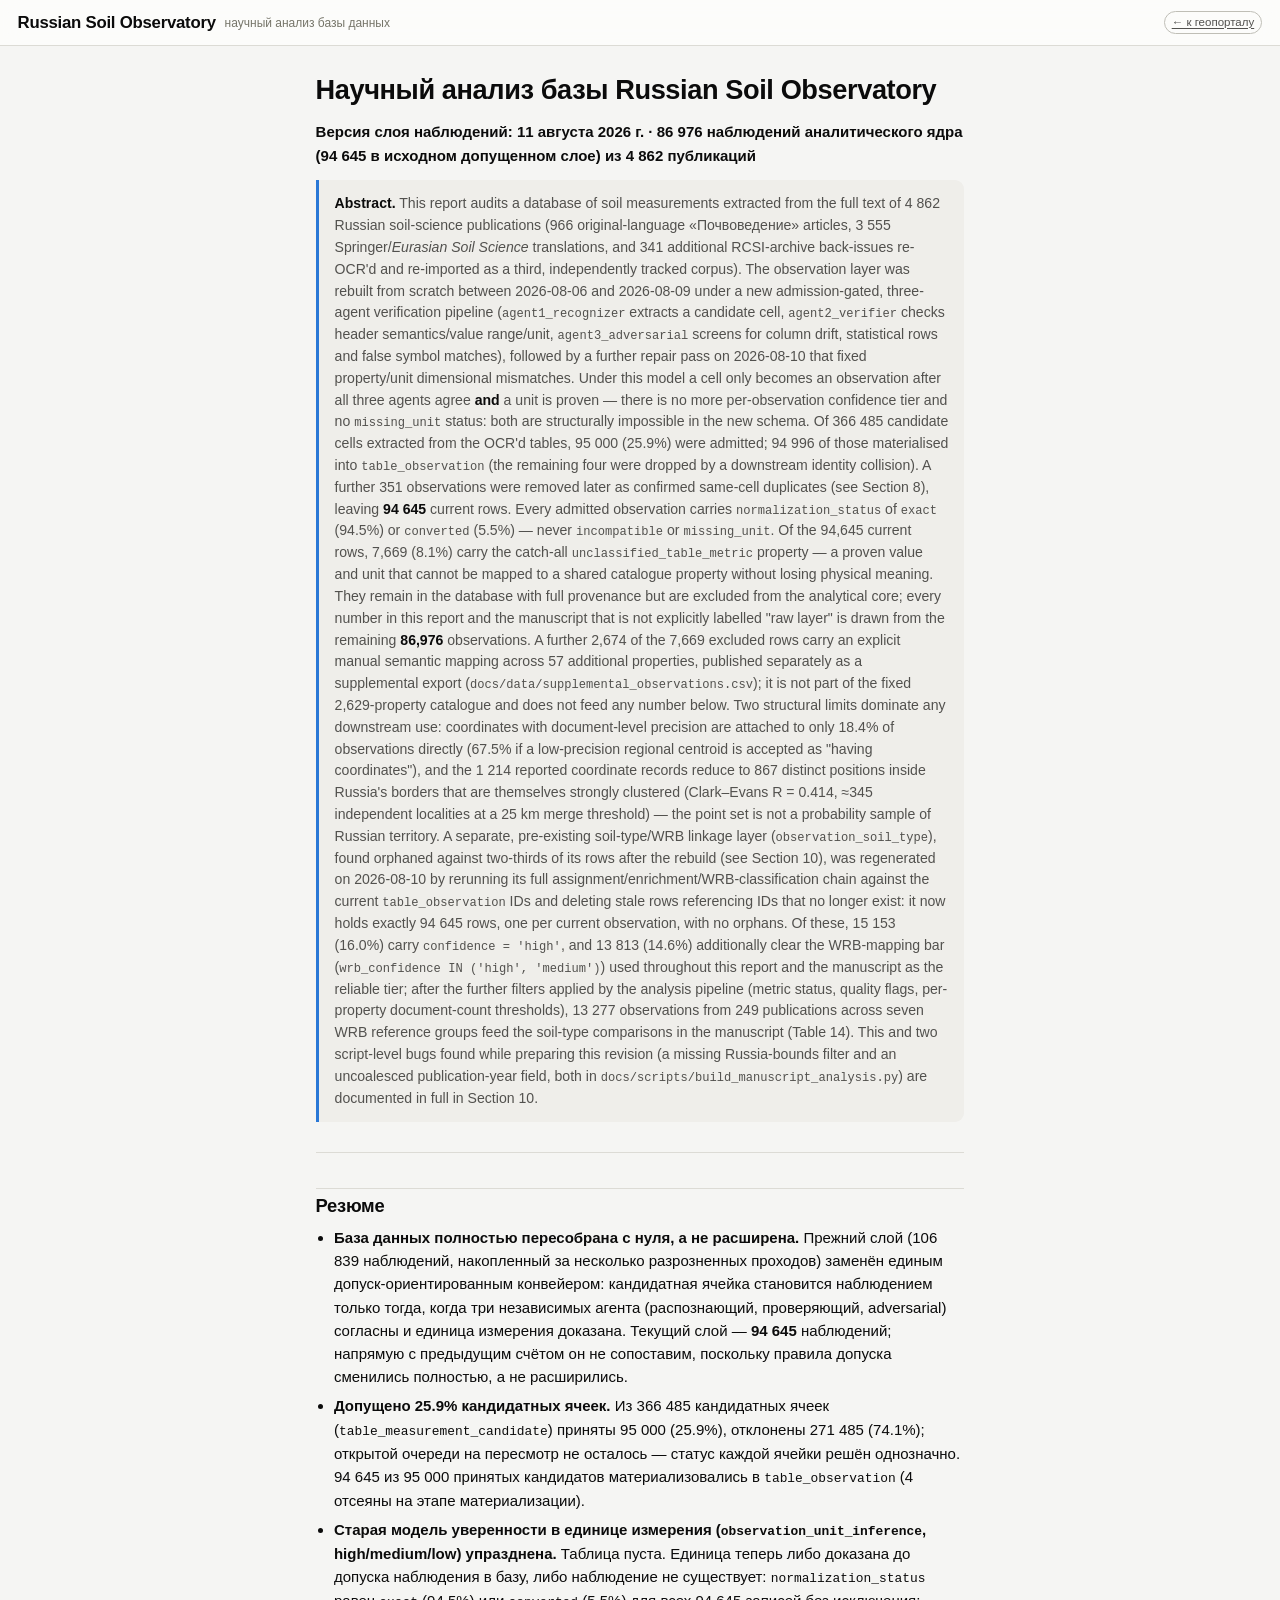
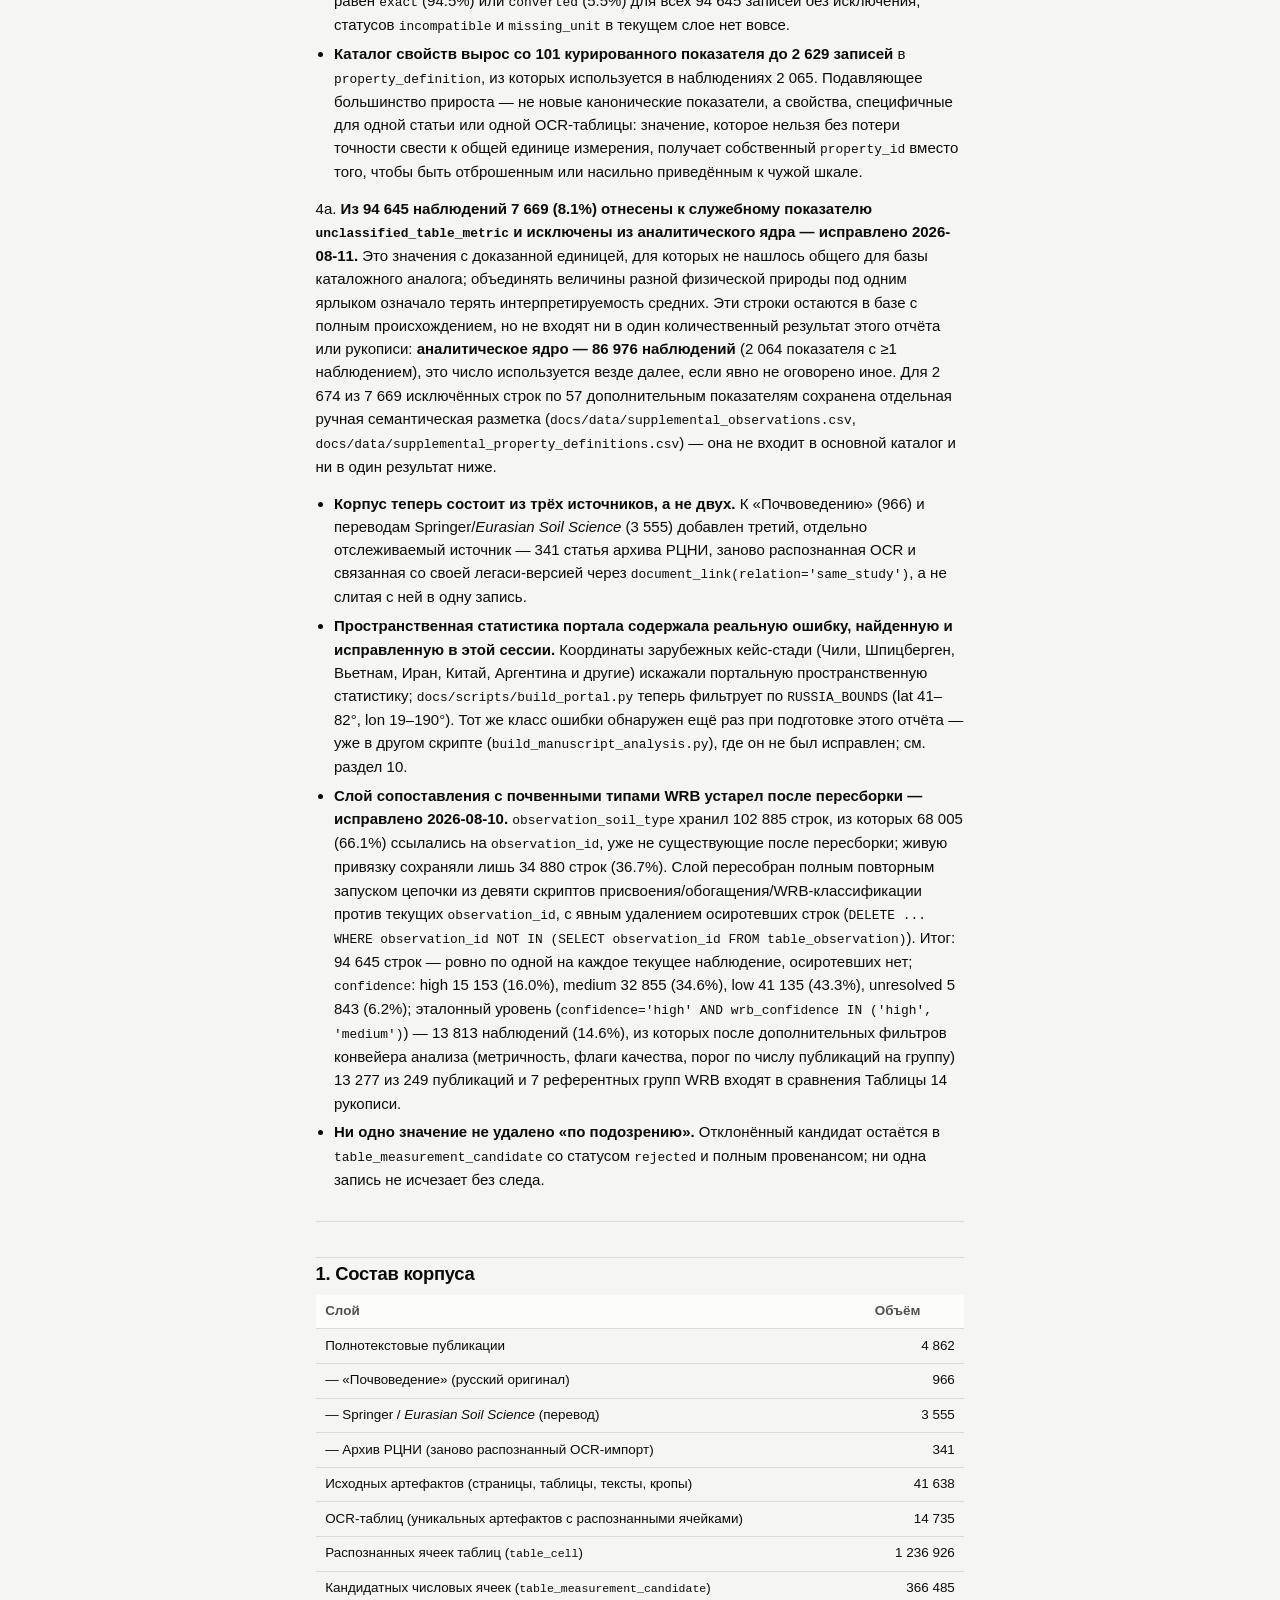
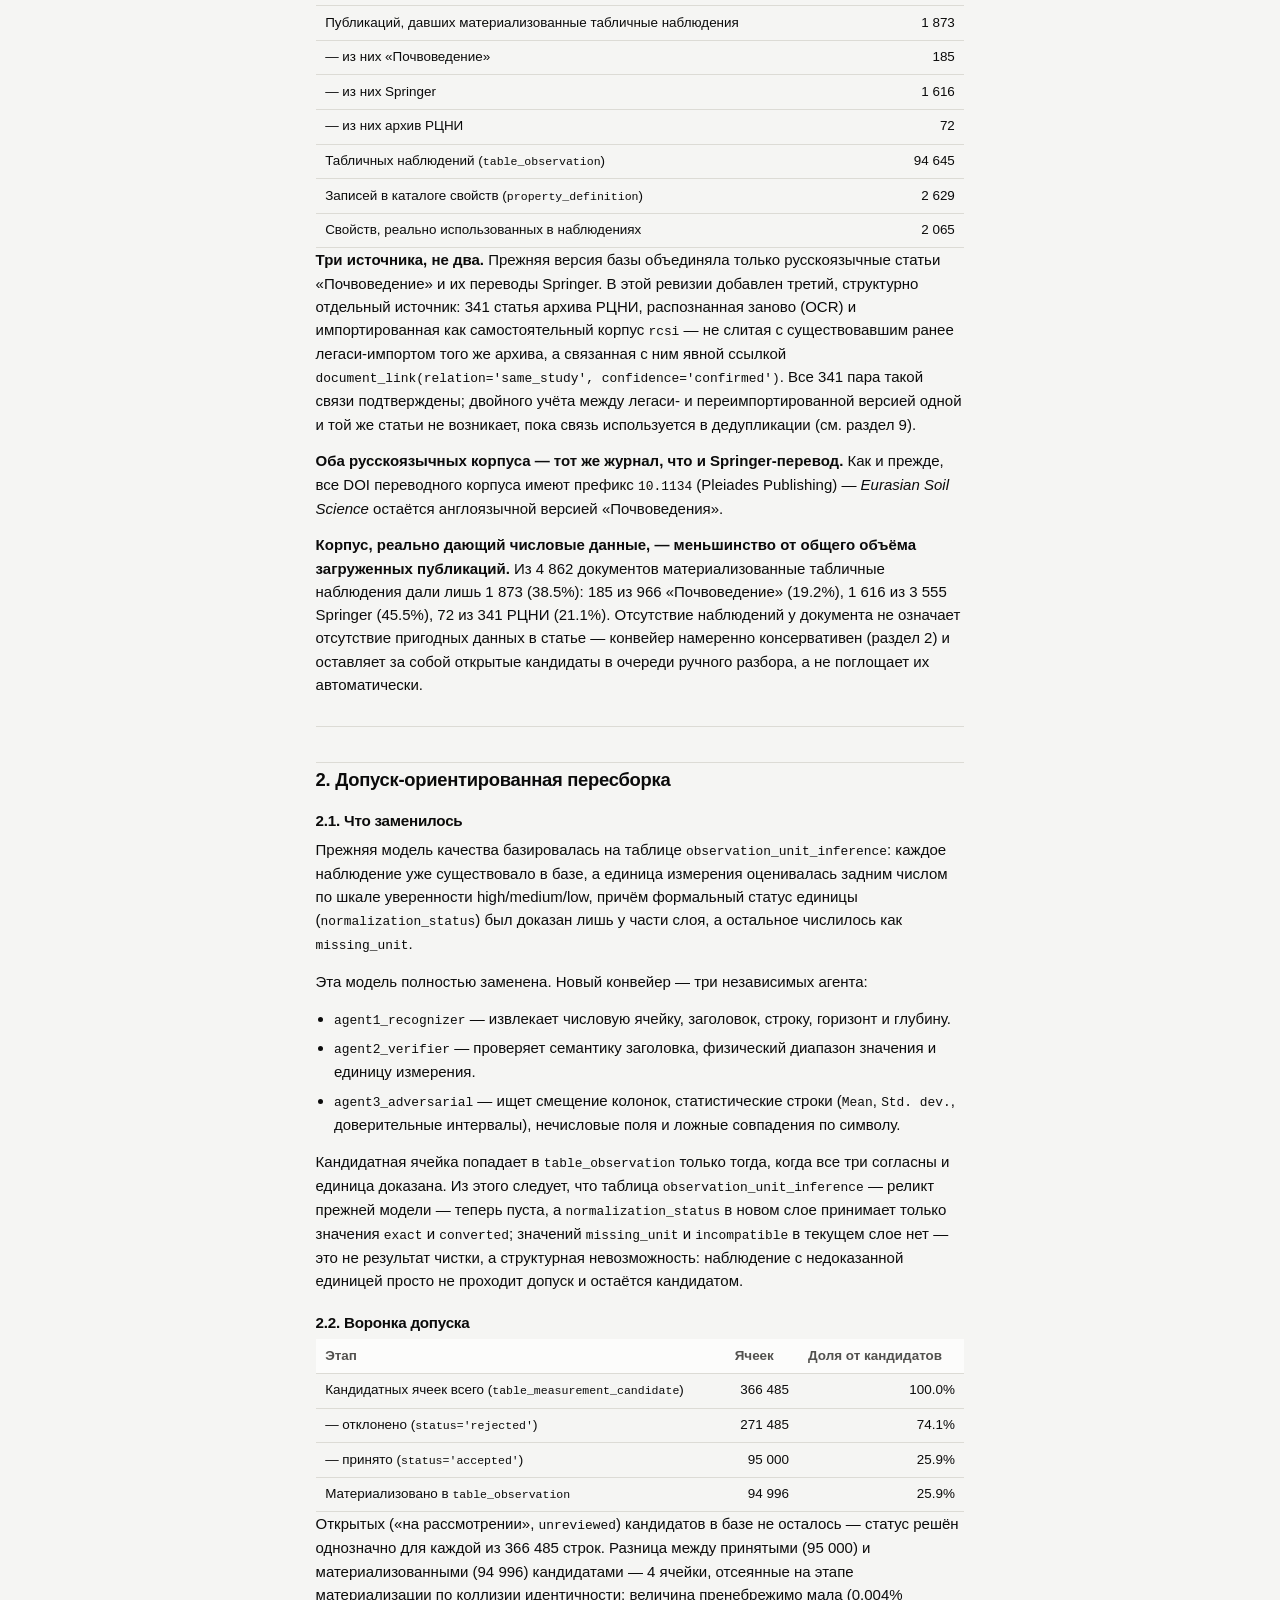
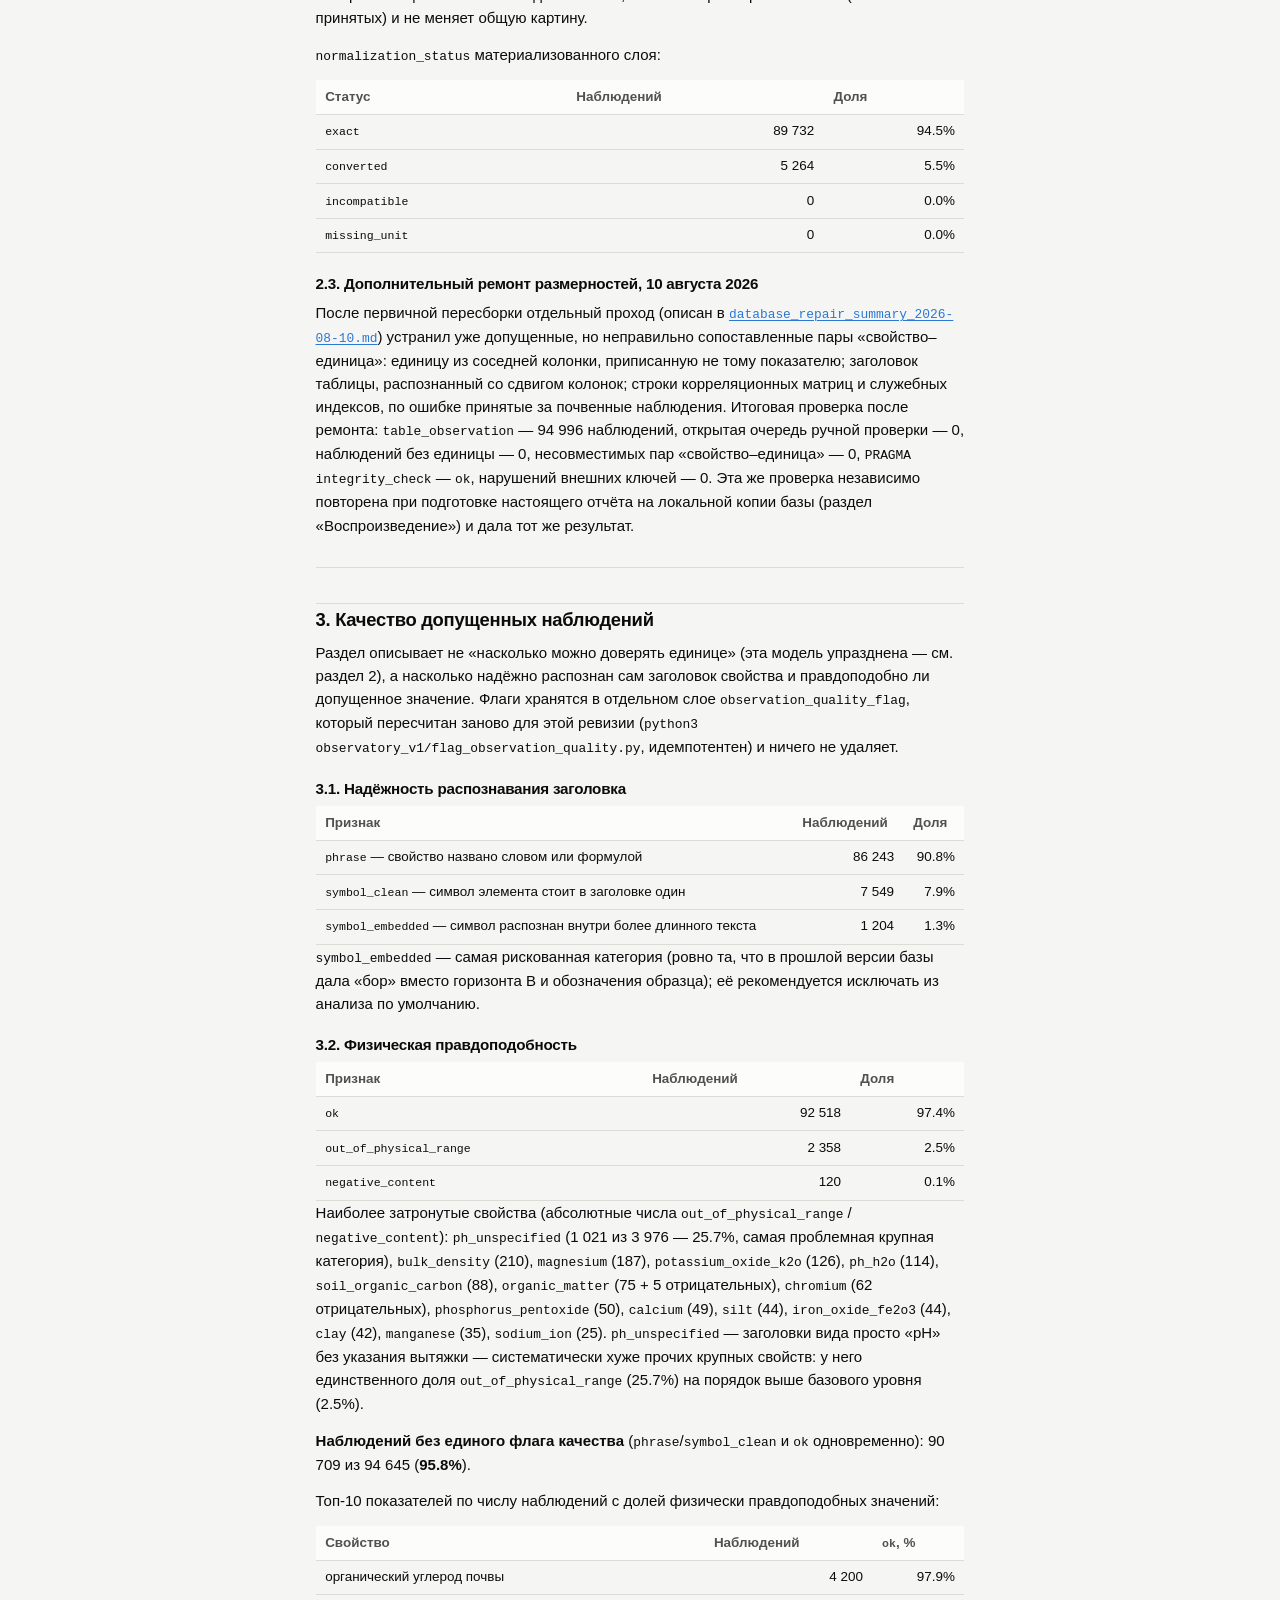
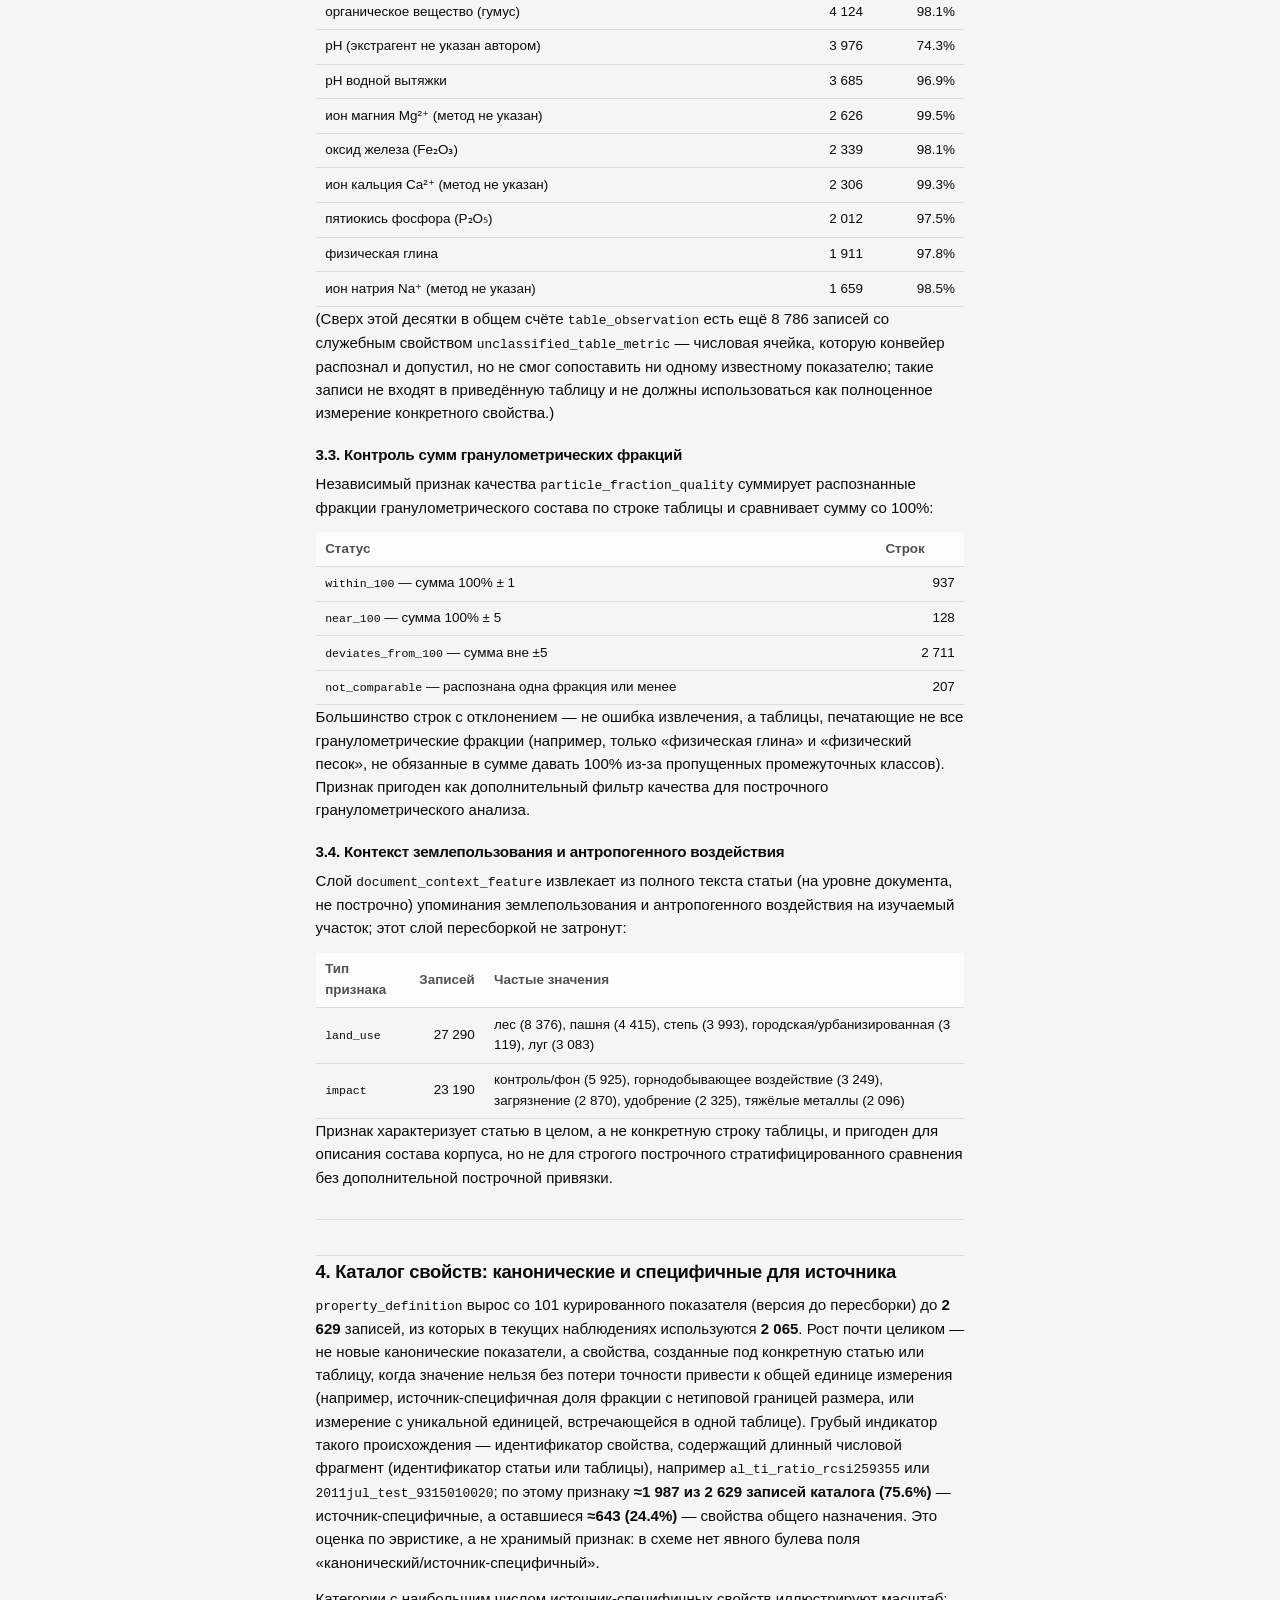
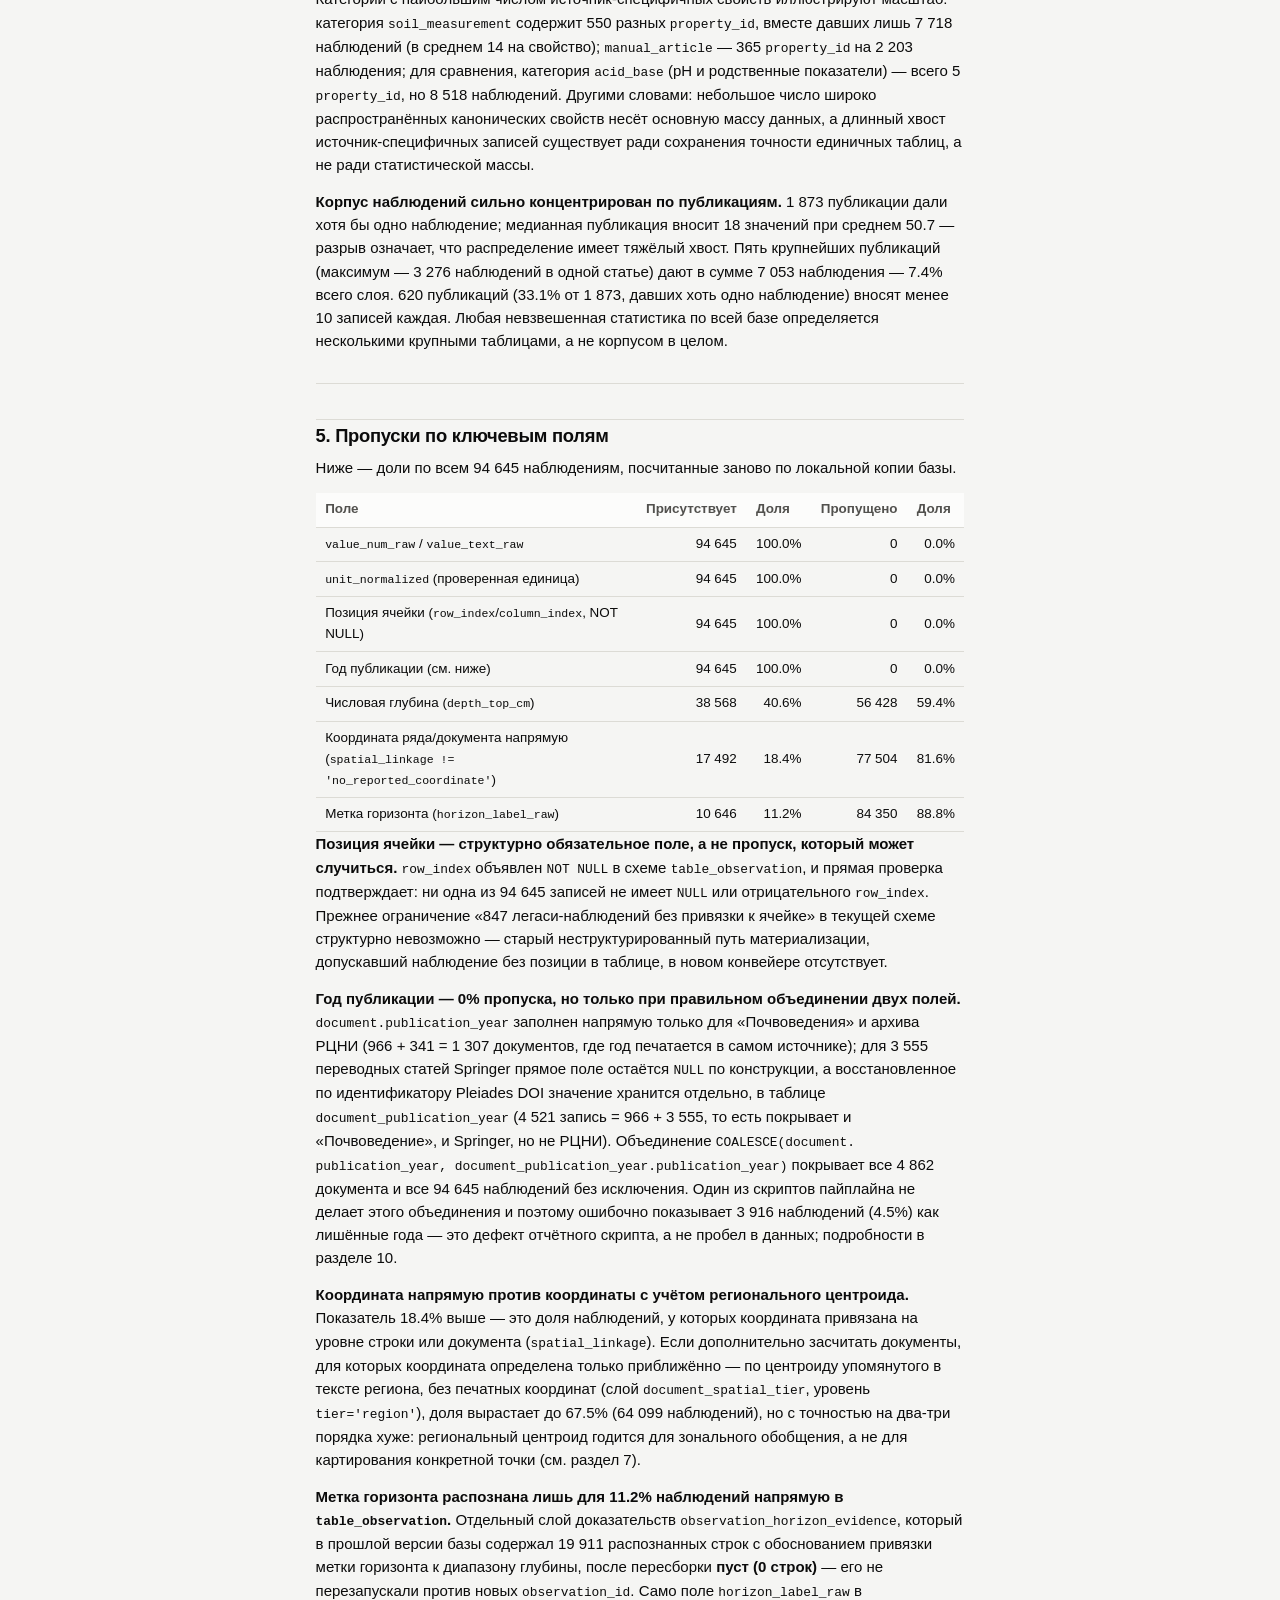
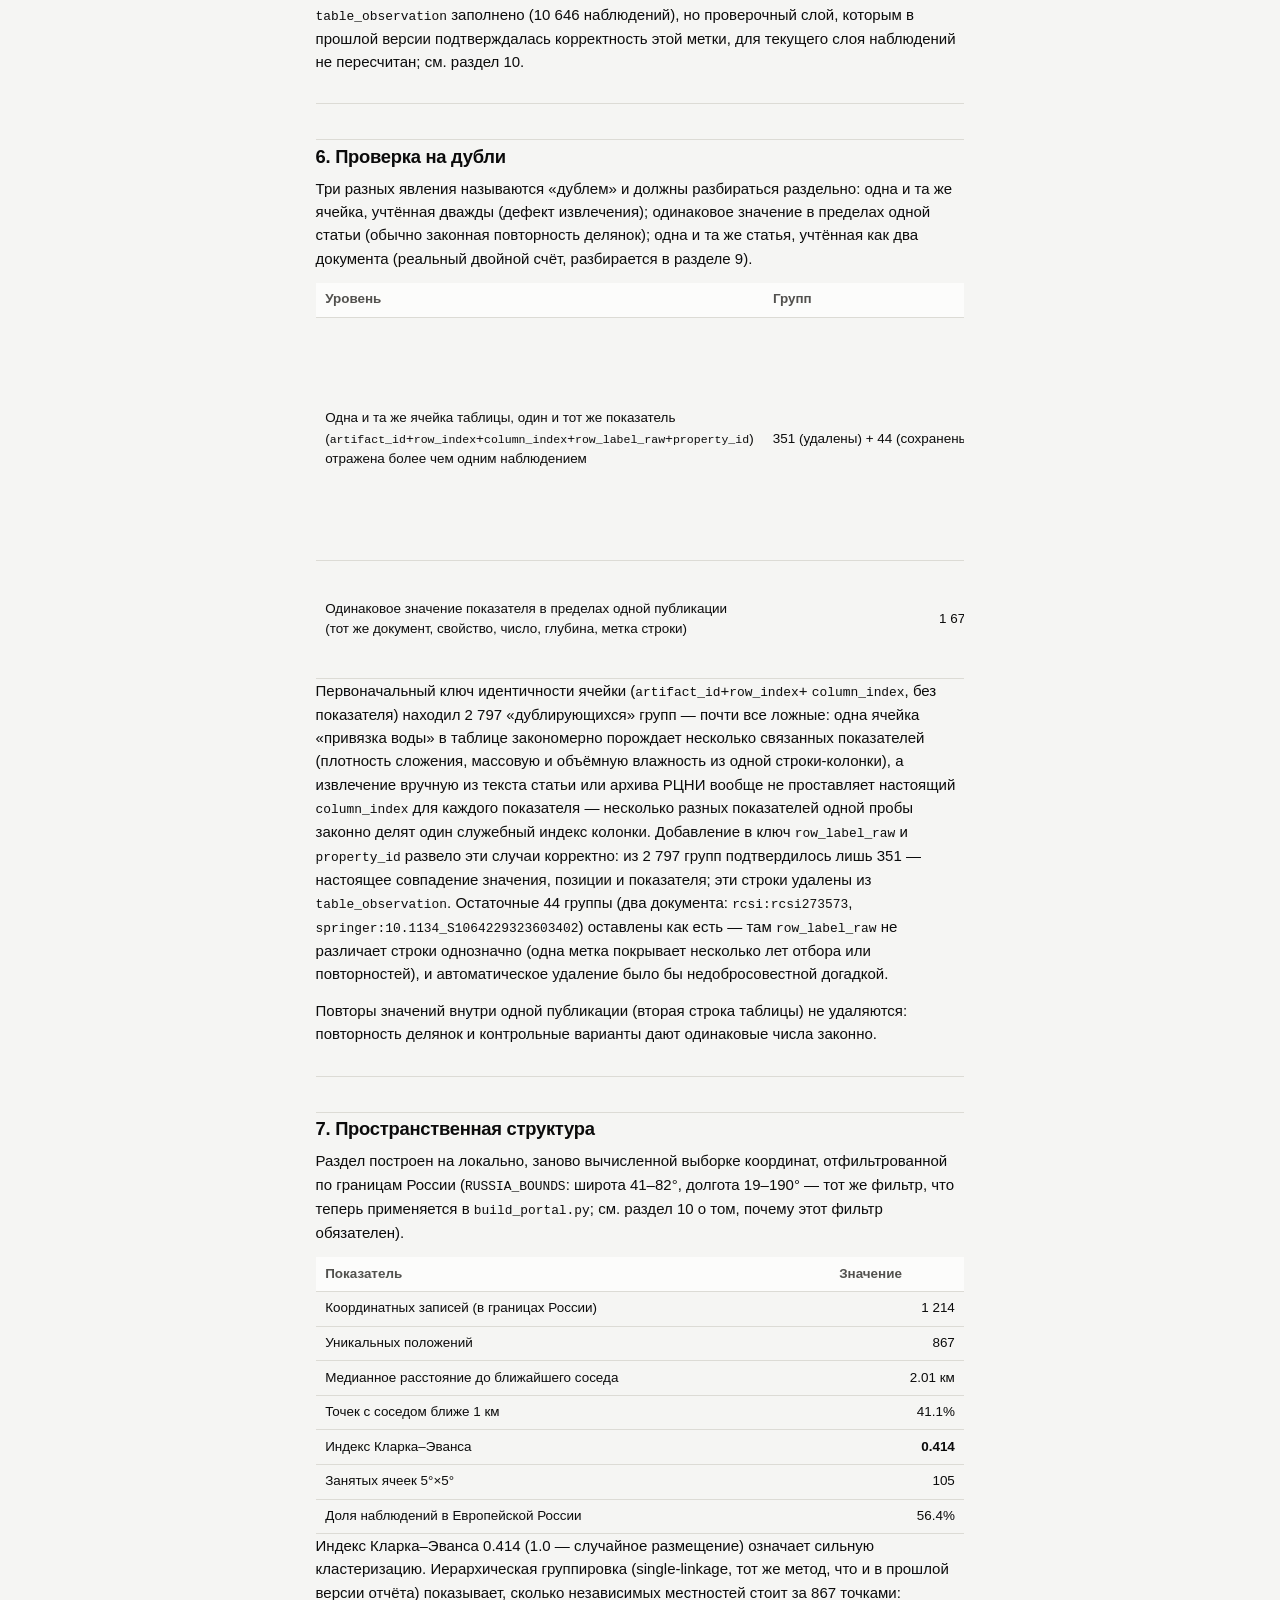
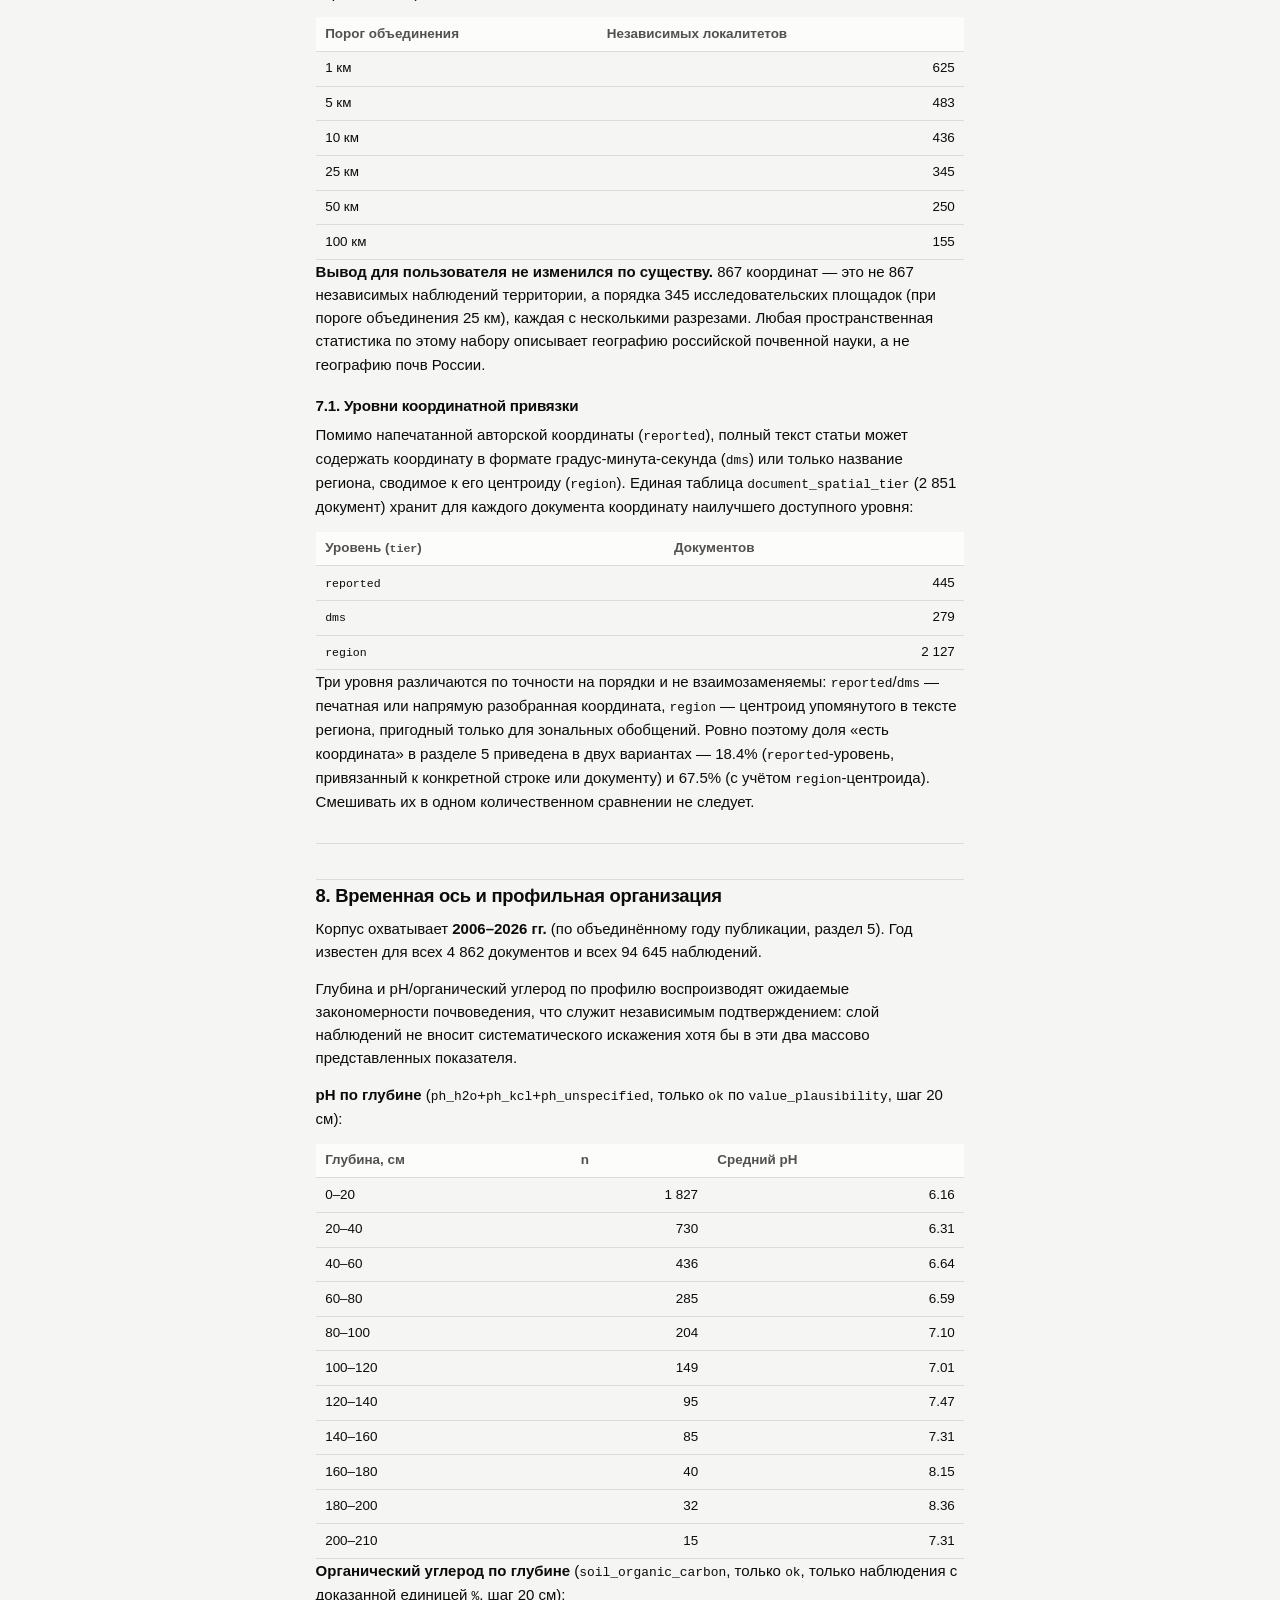
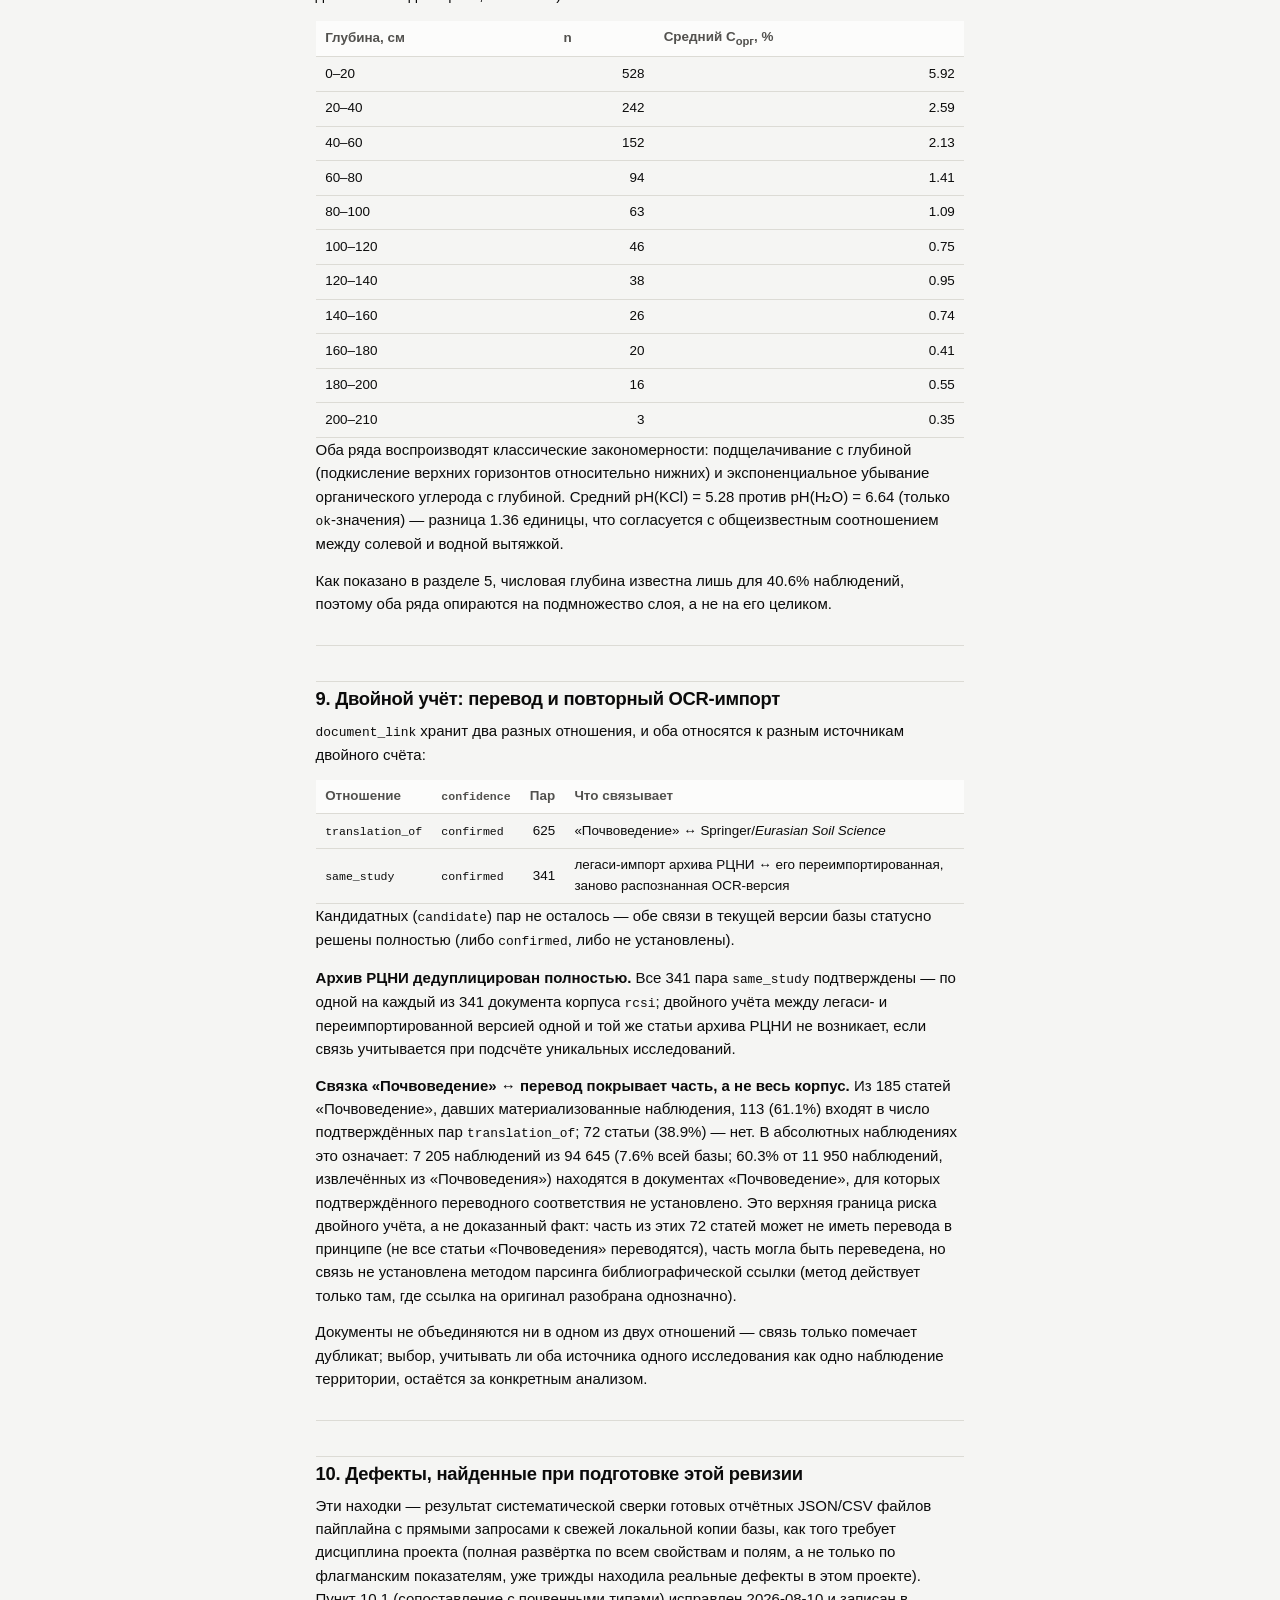
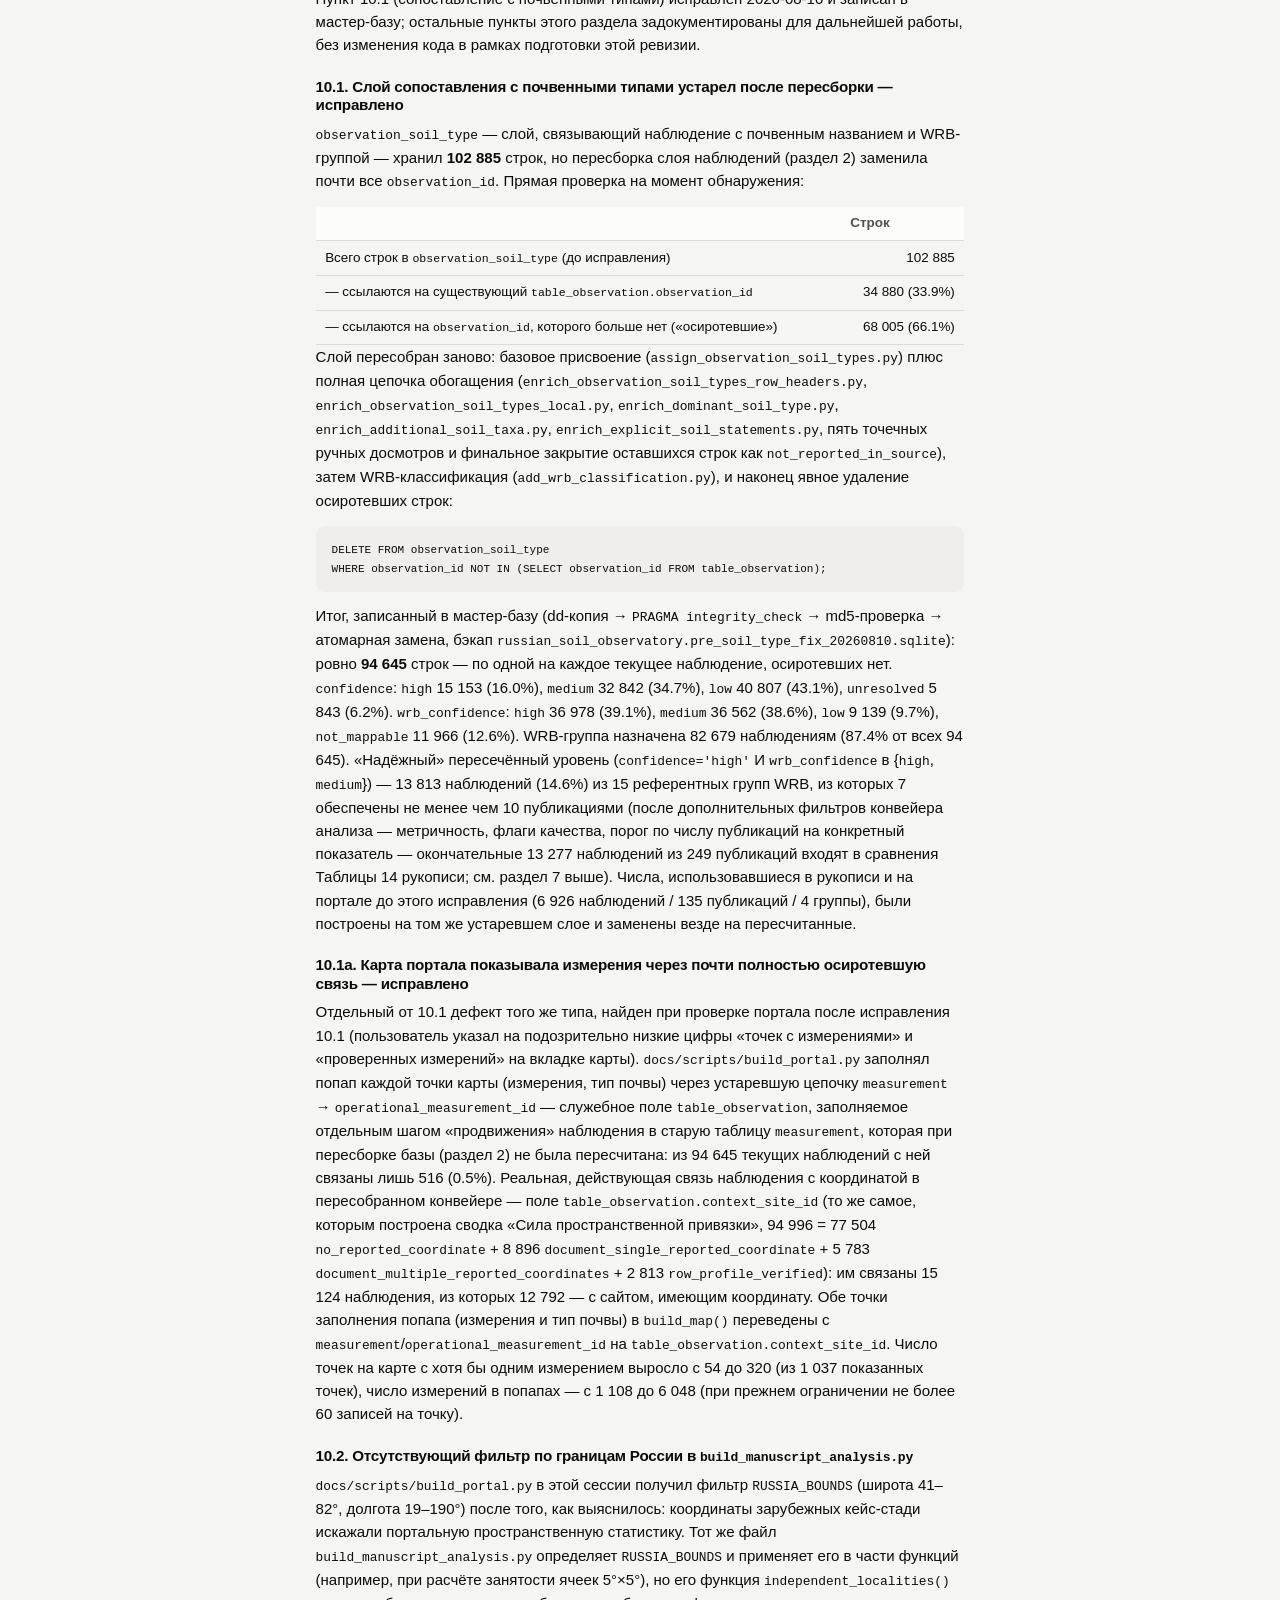
==== commit b0c387bc: "Исправить числа связки «Почвоведение»↔перевод в data_audit.md (арбитраж по прямому SQL) 124/67.0%/61" ====
--- a/docs/data_audit.html
+++ b/docs/data_audit.html
@@ -39,7 +39,7 @@
 <main>
 <h1>Научный анализ базы Russian Soil Observatory</h1>
 <p><strong>Версия слоя наблюдений: 11 августа 2026 г. · 86 976 наблюдений аналитического ядра (94 645 в исходном допущенном слое) из 4 862 публикаций</strong></p>
-<div class="callout"><strong>Abstract.</strong> This report audits a database of soil measurements extracted from the full text of 4 862 Russian soil-science publications (966 original-language «Почвоведение» articles, 3 555 Springer/<em>Eurasian Soil Science</em> translations, and 341 additional RCSI-archive back-issues re-OCR&#x27;d and re-imported as a third, independently tracked corpus). The observation layer was rebuilt from scratch between 2026-08-06 and 2026-08-09 under a new admission-gated, three-agent verification pipeline (<code>agent1_recognizer</code> extracts a candidate cell, <code>agent2_verifier</code> checks header semantics/value range/unit, <code>agent3_adversarial</code> screens for column drift, statistical rows and false symbol matches), followed by a further repair pass on 2026-08-10 that fixed property/unit dimensional mismatches. Under this model a cell only becomes an observation after all three agents agree <strong>and</strong> a unit is proven — there is no more per-observation confidence tier and no <code>missing_unit</code> status: both are structurally impossible in the new schema. Of 366 485 candidate cells extracted from the OCR&#x27;d tables, 95 000 (25.9%) were admitted; 94 996 of those materialised into <code>table_observation</code> (the remaining four were dropped by a downstream identity collision). A further 351 observations were removed later as confirmed same-cell duplicates (see Section 8), leaving <strong>94 645</strong> current rows. Every admitted observation carries <code>normalization_status</code> of <code>exact</code> (94.5%) or <code>converted</code> (5.5%) — never <code>incompatible</code> or <code>missing_unit</code>. Of the 94,645 current rows, 7,669 (8.1%) carry the catch-all <code>unclassified_table_metric</code> property — a proven value and unit that cannot be mapped to a shared catalogue property without losing physical meaning. They remain in the database with full provenance but are excluded from the analytical core; every number in this report and the manuscript that is not explicitly labelled &quot;raw layer&quot; is drawn from the remaining <strong>86,976</strong> observations. A further 2,674 of the 7,675 excluded rows carry an explicit manual semantic mapping across 57 additional properties, published separately as a supplemental export (<code>docs/data/supplemental_observations.csv</code>); it is not part of the fixed 2,629-property catalogue and does not feed any number below. Two structural limits dominate any downstream use: coordinates with document-level precision are attached to only 18.4% of observations directly (67.5% if a low-precision regional centroid is accepted as &quot;having coordinates&quot;), and the 1 214 reported coordinate records reduce to 867 distinct positions inside Russia&#x27;s borders that are themselves strongly clustered (Clark–Evans R = 0.414, ≈345 independent localities at a 25 km merge threshold) — the point set is not a probability sample of Russian territory. A separate, pre-existing soil-type/WRB linkage layer (<code>observation_soil_type</code>), found orphaned against two-thirds of its rows after the rebuild (see Section 10), was regenerated on 2026-08-10 by rerunning its full assignment/enrichment/WRB-classification chain against the current <code>table_observation</code> IDs and deleting stale rows referencing IDs that no longer exist: it now holds exactly 94 645 rows, one per current observation, with no orphans. Of these, 15 163 (16.0%) carry <code>confidence = &#x27;high&#x27;</code>, and 13 823 (14.6%) additionally clear the WRB-mapping bar (<code>wrb_confidence IN (&#x27;high&#x27;, &#x27;medium&#x27;)</code>) used throughout this report and the manuscript as the reliable tier; after the further filters applied by the analysis pipeline (metric status, quality flags, per-property document-count thresholds), 13 287 observations from 249 publications across seven WRB reference groups feed the soil-type comparisons in the manuscript (Table 14). This and two script-level bugs found while preparing this revision (a missing Russia-bounds filter and an uncoalesced publication-year field, both in <code>docs/scripts/build_manuscript_analysis.py</code>) are documented in full in Section 10.</div>
+<div class="callout"><strong>Abstract.</strong> This report audits a database of soil measurements extracted from the full text of 4 862 Russian soil-science publications (966 original-language «Почвоведение» articles, 3 555 Springer/<em>Eurasian Soil Science</em> translations, and 341 additional RCSI-archive back-issues re-OCR&#x27;d and re-imported as a third, independently tracked corpus). The observation layer was rebuilt from scratch between 2026-08-06 and 2026-08-09 under a new admission-gated, three-agent verification pipeline (<code>agent1_recognizer</code> extracts a candidate cell, <code>agent2_verifier</code> checks header semantics/value range/unit, <code>agent3_adversarial</code> screens for column drift, statistical rows and false symbol matches), followed by a further repair pass on 2026-08-10 that fixed property/unit dimensional mismatches. Under this model a cell only becomes an observation after all three agents agree <strong>and</strong> a unit is proven — there is no more per-observation confidence tier and no <code>missing_unit</code> status: both are structurally impossible in the new schema. Of 366 485 candidate cells extracted from the OCR&#x27;d tables, 95 000 (25.9%) were admitted; 94 996 of those materialised into <code>table_observation</code> (the remaining four were dropped by a downstream identity collision). A further 351 observations were removed later as confirmed same-cell duplicates (see Section 8), leaving <strong>94 645</strong> current rows. Every admitted observation carries <code>normalization_status</code> of <code>exact</code> (94.5%) or <code>converted</code> (5.5%) — never <code>incompatible</code> or <code>missing_unit</code>. Of the 94,645 current rows, 7,669 (8.1%) carry the catch-all <code>unclassified_table_metric</code> property — a proven value and unit that cannot be mapped to a shared catalogue property without losing physical meaning. They remain in the database with full provenance but are excluded from the analytical core; every number in this report and the manuscript that is not explicitly labelled &quot;raw layer&quot; is drawn from the remaining <strong>86,976</strong> observations. A further 2,674 of the 7,669 excluded rows carry an explicit manual semantic mapping across 57 additional properties, published separately as a supplemental export (<code>docs/data/supplemental_observations.csv</code>); it is not part of the fixed 2,629-property catalogue and does not feed any number below. Two structural limits dominate any downstream use: coordinates with document-level precision are attached to only 18.4% of observations directly (67.5% if a low-precision regional centroid is accepted as &quot;having coordinates&quot;), and the 1 214 reported coordinate records reduce to 867 distinct positions inside Russia&#x27;s borders that are themselves strongly clustered (Clark–Evans R = 0.414, ≈345 independent localities at a 25 km merge threshold) — the point set is not a probability sample of Russian territory. A separate, pre-existing soil-type/WRB linkage layer (<code>observation_soil_type</code>), found orphaned against two-thirds of its rows after the rebuild (see Section 10), was regenerated on 2026-08-10 by rerunning its full assignment/enrichment/WRB-classification chain against the current <code>table_observation</code> IDs and deleting stale rows referencing IDs that no longer exist: it now holds exactly 94 645 rows, one per current observation, with no orphans. Of these, 15 153 (16.0%) carry <code>confidence = &#x27;high&#x27;</code>, and 13 813 (14.6%) additionally clear the WRB-mapping bar (<code>wrb_confidence IN (&#x27;high&#x27;, &#x27;medium&#x27;)</code>) used throughout this report and the manuscript as the reliable tier; after the further filters applied by the analysis pipeline (metric status, quality flags, per-property document-count thresholds), 13 277 observations from 249 publications across seven WRB reference groups feed the soil-type comparisons in the manuscript (Table 14). This and two script-level bugs found while preparing this revision (a missing Russia-bounds filter and an uncoalesced publication-year field, both in <code>docs/scripts/build_manuscript_analysis.py</code>) are documented in full in Section 10.</div>
 <hr>
 <h2>Резюме</h2>
 <ul class="clean">
@@ -52,7 +52,7 @@
 <ul class="clean">
 <li><strong>Корпус теперь состоит из трёх источников, а не двух.</strong> К «Почвоведению» (966) и переводам Springer/<em>Eurasian Soil Science</em> (3 555) добавлен третий, отдельно отслеживаемый источник — 341 статья архива РЦНИ, заново распознанная OCR и связанная со своей легаси-версией через <code>document_link(relation=&#x27;same_study&#x27;)</code>, а не слитая с ней в одну запись.</li>
 <li><strong>Пространственная статистика портала содержала реальную ошибку, найденную и исправленную в этой сессии.</strong> Координаты зарубежных кейс-стади (Чили, Шпицберген, Вьетнам, Иран, Китай, Аргентина и другие) искажали портальную пространственную статистику; <code>docs/scripts/build_portal.py</code> теперь фильтрует по <code>RUSSIA_BOUNDS</code> (lat 41–82°, lon 19–190°). Тот же класс ошибки обнаружен ещё раз при подготовке этого отчёта — уже в другом скрипте (<code>build_manuscript_analysis.py</code>), где он не был исправлен; см. раздел 10.</li>
-<li><strong>Слой сопоставления с почвенными типами WRB устарел после пересборки — исправлено 2026-08-10.</strong> <code>observation_soil_type</code> хранил 102 885 строк, из которых 68 005 (66.1%) ссылались на <code>observation_id</code>, уже не существующие после пересборки; живую привязку сохраняли лишь 34 880 строк (36.7%). Слой пересобран полным повторным запуском цепочки из девяти скриптов присвоения/обогащения/WRB-классификации против текущих <code>observation_id</code>, с явным удалением осиротевших строк (<code>DELETE ... WHERE observation_id NOT IN (SELECT observation_id FROM table_observation)</code>). Итог: 94 645 строк — ровно по одной на каждое текущее наблюдение, осиротевших нет; <code>confidence</code>: high 15 163 (16.0%), medium 32 855 (34.6%), low 41 135 (43.3%), unresolved 5 843 (6.2%); эталонный уровень (<code>confidence=&#x27;high&#x27; AND wrb_confidence IN (&#x27;high&#x27;, &#x27;medium&#x27;)</code>) — 13 823 наблюдения (14.6%), из которых после дополнительных фильтров конвейера анализа (метричность, флаги качества, порог по числу публикаций на группу) 13 287 из 249 публикаций и 7 референтных групп WRB входят в сравнения Таблицы 14 рукописи.</li>
+<li><strong>Слой сопоставления с почвенными типами WRB устарел после пересборки — исправлено 2026-08-10.</strong> <code>observation_soil_type</code> хранил 102 885 строк, из которых 68 005 (66.1%) ссылались на <code>observation_id</code>, уже не существующие после пересборки; живую привязку сохраняли лишь 34 880 строк (36.7%). Слой пересобран полным повторным запуском цепочки из девяти скриптов присвоения/обогащения/WRB-классификации против текущих <code>observation_id</code>, с явным удалением осиротевших строк (<code>DELETE ... WHERE observation_id NOT IN (SELECT observation_id FROM table_observation)</code>). Итог: 94 645 строк — ровно по одной на каждое текущее наблюдение, осиротевших нет; <code>confidence</code>: high 15 153 (16.0%), medium 32 855 (34.6%), low 41 135 (43.3%), unresolved 5 843 (6.2%); эталонный уровень (<code>confidence=&#x27;high&#x27; AND wrb_confidence IN (&#x27;high&#x27;, &#x27;medium&#x27;)</code>) — 13 813 наблюдений (14.6%), из которых после дополнительных фильтров конвейера анализа (метричность, флаги качества, порог по числу публикаций на группу) 13 277 из 249 публикаций и 7 референтных групп WRB входят в сравнения Таблицы 14 рукописи.</li>
 <li><strong>Ни одно значение не удалено «по подозрению».</strong> Отклонённый кандидат остаётся в <code>table_measurement_candidate</code> со статусом <code>rejected</code> и полным провенансом; ни одна запись не исчезает без следа.</li>
 </ul>
 <hr>
@@ -146,7 +146,7 @@
 <div class="table-scroll"><table class="data"><thead><tr><th class="">Отношение</th><th class=""><code>confidence</code></th><th class="num">Пар</th><th class="">Что связывает</th></tr></thead><tbody><tr><td class=""><code>translation_of</code></td><td class=""><code>confirmed</code></td><td class="num">625</td><td class="">«Почвоведение» ↔ Springer/<em>Eurasian Soil Science</em></td></tr><tr><td class=""><code>same_study</code></td><td class=""><code>confirmed</code></td><td class="num">341</td><td class="">легаси-импорт архива РЦНИ ↔ его переимпортированная, заново распознанная OCR-версия</td></tr></tbody></table></div>
 <p>Кандидатных (<code>candidate</code>) пар не осталось — обе связи в текущей версии базы статусно решены полностью (либо <code>confirmed</code>, либо не установлены).</p>
 <p><strong>Архив РЦНИ дедуплицирован полностью.</strong> Все 341 пара <code>same_study</code> подтверждены — по одной на каждый из 341 документа корпуса <code>rcsi</code>; двойного учёта между легаси- и переимпортированной версией одной и той же статьи архива РЦНИ не возникает, если связь учитывается при подсчёте уникальных исследований.</p>
-<p><strong>Связка «Почвоведение» ↔ перевод покрывает часть, а не весь корпус.</strong> Из 185 статей «Почвоведение», давших материализованные наблюдения, 124 (67.0%) входят в число подтверждённых пар <code>translation_of</code>; 61 статья (33.0%) — нет. В абсолютных наблюдениях это означает: 6 434 наблюдения из 94 645 (6.8% всей базы; 54.1% от 11 902 наблюдений, извлечённых из «Почвоведения») находятся в документах «Почвоведение», для которых подтверждённого переводного соответствия не установлено. Это верхняя граница риска двойного учёта, а не доказанный факт: часть из этих 61 статей может не иметь перевода в принципе (не все статьи «Почвоведения» переводятся), часть могла быть переведена, но связь не установлена методом парсинга библиографической ссылки (метод действует только там, где ссылка на оригинал разобрана однозначно).</p>
+<p><strong>Связка «Почвоведение» ↔ перевод покрывает часть, а не весь корпус.</strong> Из 185 статей «Почвоведение», давших материализованные наблюдения, 113 (61.1%) входят в число подтверждённых пар <code>translation_of</code>; 72 статьи (38.9%) — нет. В абсолютных наблюдениях это означает: 7 205 наблюдений из 94 645 (7.6% всей базы; 60.3% от 11 950 наблюдений, извлечённых из «Почвоведения») находятся в документах «Почвоведение», для которых подтверждённого переводного соответствия не установлено. Это верхняя граница риска двойного учёта, а не доказанный факт: часть из этих 72 статей может не иметь перевода в принципе (не все статьи «Почвоведения» переводятся), часть могла быть переведена, но связь не установлена методом парсинга библиографической ссылки (метод действует только там, где ссылка на оригинал разобрана однозначно).</p>
 <p>Документы не объединяются ни в одном из двух отношений — связь только помечает дубликат; выбор, учитывать ли оба источника одного исследования как одно наблюдение территории, остаётся за конкретным анализом.</p>
 <hr>
 <h2>10. Дефекты, найденные при подготовке этой ревизии</h2>
@@ -157,7 +157,7 @@
 <p>Слой пересобран заново: базовое присвоение (<code>assign_observation_soil_types.py</code>) плюс полная цепочка обогащения (<code>enrich_observation_soil_types_row_headers.py</code>, <code>enrich_observation_soil_types_local.py</code>, <code>enrich_dominant_soil_type.py</code>, <code>enrich_additional_soil_taxa.py</code>, <code>enrich_explicit_soil_statements.py</code>, пять точечных ручных досмотров и финальное закрытие оставшихся строк как <code>not_reported_in_source</code>), затем WRB-классификация (<code>add_wrb_classification.py</code>), и наконец явное удаление осиротевших строк:</p>
 <pre class="mono"><code>DELETE FROM observation_soil_type
 WHERE observation_id NOT IN (SELECT observation_id FROM table_observation);</code></pre>
-<p>Итог, записанный в мастер-базу (dd-копия → <code>PRAGMA integrity_check</code> → md5-проверка → атомарная замена, бэкап <code>russian_soil_observatory.pre_soil_type_fix_20260810.sqlite</code>): ровно <strong>94 645</strong> строк — по одной на каждое текущее наблюдение, осиротевших нет. <code>confidence</code>: <code>high</code> 15 153 (16.0%), <code>medium</code> 32 842 (34.7%), <code>low</code> 40 807 (43.1%), <code>unresolved</code> 5 843 (6.2%). <code>wrb_confidence</code>: <code>high</code> 36 978 (39.1%), <code>medium</code> 36 562 (38.6%), <code>low</code> 9 139 (9.7%), <code>not_mappable</code> 11 966 (12.6%). WRB-группа назначена 82 679 наблюдениям (87.4% от всех 94 645). «Надёжный» пересечённый уровень (<code>confidence=&#x27;high&#x27;</code> И <code>wrb_confidence</code> в {<code>high</code>, <code>medium</code>}) — 13 813 наблюдений (14.6%) из 15 референтных групп WRB, из которых 7 обеспечены не менее чем 10 публикациями (после дополнительных фильтров конвейера анализа — метричность, флаги качества, порог по числу публикаций на конкретный показатель — окончательные 13 287 наблюдений из 249 публикаций входят в сравнения Таблицы 14 рукописи; см. раздел 7 выше). Числа, использовавшиеся в рукописи и на портале до этого исправления (6 926 наблюдений / 135 публикаций / 4 группы), были построены на том же устаревшем слое и заменены везде на пересчитанные.</p>
+<p>Итог, записанный в мастер-базу (dd-копия → <code>PRAGMA integrity_check</code> → md5-проверка → атомарная замена, бэкап <code>russian_soil_observatory.pre_soil_type_fix_20260810.sqlite</code>): ровно <strong>94 645</strong> строк — по одной на каждое текущее наблюдение, осиротевших нет. <code>confidence</code>: <code>high</code> 15 153 (16.0%), <code>medium</code> 32 842 (34.7%), <code>low</code> 40 807 (43.1%), <code>unresolved</code> 5 843 (6.2%). <code>wrb_confidence</code>: <code>high</code> 36 978 (39.1%), <code>medium</code> 36 562 (38.6%), <code>low</code> 9 139 (9.7%), <code>not_mappable</code> 11 966 (12.6%). WRB-группа назначена 82 679 наблюдениям (87.4% от всех 94 645). «Надёжный» пересечённый уровень (<code>confidence=&#x27;high&#x27;</code> И <code>wrb_confidence</code> в {<code>high</code>, <code>medium</code>}) — 13 813 наблюдений (14.6%) из 15 референтных групп WRB, из которых 7 обеспечены не менее чем 10 публикациями (после дополнительных фильтров конвейера анализа — метричность, флаги качества, порог по числу публикаций на конкретный показатель — окончательные 13 277 наблюдений из 249 публикаций входят в сравнения Таблицы 14 рукописи; см. раздел 7 выше). Числа, использовавшиеся в рукописи и на портале до этого исправления (6 926 наблюдений / 135 публикаций / 4 группы), были построены на том же устаревшем слое и заменены везде на пересчитанные.</p>
 <h3>10.1a. Карта портала показывала измерения через почти полностью осиротевшую связь — исправлено</h3>
 <p>Отдельный от 10.1 дефект того же типа, найден при проверке портала после исправления 10.1 (пользователь указал на подозрительно низкие цифры «точек с измерениями» и «проверенных измерений» на вкладке карты). <code>docs/scripts/build_portal.py</code> заполнял попап каждой точки карты (измерения, тип почвы) через устаревшую цепочку <code>measurement</code> → <code>operational_measurement_id</code> — служебное поле <code>table_observation</code>, заполняемое отдельным шагом «продвижения» наблюдения в старую таблицу <code>measurement</code>, которая при пересборке базы (раздел 2) не была пересчитана: из 94 645 текущих наблюдений с ней связаны лишь 516 (0.5%). Реальная, действующая связь наблюдения с координатой в пересобранном конвейере — поле <code>table_observation.context_site_id</code> (то же самое, которым построена сводка «Сила пространственной привязки», 94 996 = 77 504 <code>no_reported_coordinate</code> + 8 896 <code>document_single_reported_coordinate</code> + 5 783 <code>document_multiple_reported_coordinates</code> + 2 813 <code>row_profile_verified</code>): им связаны 15 124 наблюдения, из которых 12 792 — с сайтом, имеющим координату. Обе точки заполнения попапа (измерения и тип почвы) в <code>build_map()</code> переведены с <code>measurement</code>/<code>operational_measurement_id</code> на <code>table_observation.context_site_id</code>. Число точек на карте с хотя бы одним измерением выросло с 54 до 320 (из 1 037 показанных точек), число измерений в попапах — с 1 108 до 6 048 (при прежнем ограничении не более 60 записей на точку).</p>
 <h3>10.2. Отсутствующий фильтр по границам России в <code>build_manuscript_analysis.py</code></h3>
@@ -192,15 +192,15 @@
 <li><strong>Дубликат канонического свойства для SiO₂.</strong> <code>silicon_dioxide</code></li>
 </ul>
 <p>(geochemical, с русским переводом) и <code>silicon_dioxide_sio2</code> (chemical, без перевода) описывали одну и ту же величину под разными <code>property_id</code>, разбивая 585 наблюдений (582 + 3) на две записи каталога. Объединены в <code>silicon_dioxide</code>; <code>silicon_dioxide_sio2</code> удалён из <code>property_definition</code>. Каталог показателей уменьшился со <strong>2 630</strong> до <strong>2 629</strong> записей, число показателей с ≥1 наблюдением — с <strong>2 066</strong> до <strong>2 065</strong>; оба числа обновлены везде в рукописи и в этом отчёте. Три построчных упоминания «silicon dioxide SiO2» в приложениях рукописи (Табл. П1, широтный и глубинный срез) пересчитаны из обновлённых <code>docs/tables/*.csv</code> и переименованы в «silicon dioxide».</p>
-<p>Правки внесены скриптами <code>observatory_v1/flag_observation_quality.py</code> (добавлен <code>UNCLASSIFIED_UNIT_RANGE</code>) и новым <code>observatory_v1/migrate_quality_repairs_20260810.py</code>; применены к мастер-базе той же процедурой (dd-копия → <code>PRAGMA integrity_check</code> → md5-проверка → атомарная замена). Слой <code>observation_soil_type</code> (раздел 10.1) при этом откатился к осиротевшему состоянию, потому что исправление применялось к снимку базы, снятому до его починки; починка 9-скриптовой цепочкой запущена повторно поверх исправленной копии, результат идентичен разделу 10.1 (94 645 строк, без сирот, <code>confidence</code> high 15 163 / medium 32 855 / low 41 135 / unresolved 5 843).</p>
+<p>Правки внесены скриптами <code>observatory_v1/flag_observation_quality.py</code> (добавлен <code>UNCLASSIFIED_UNIT_RANGE</code>) и новым <code>observatory_v1/migrate_quality_repairs_20260810.py</code>; применены к мастер-базе той же процедурой (dd-копия → <code>PRAGMA integrity_check</code> → md5-проверка → атомарная замена). Слой <code>observation_soil_type</code> (раздел 10.1) при этом откатился к осиротевшему состоянию, потому что исправление применялось к снимку базы, снятому до его починки; починка 9-скриптовой цепочкой запущена повторно поверх исправленной копии, результат идентичен разделу 10.1 (94 645 строк, без сирот, <code>confidence</code> high 15 153 / medium 32 842 / low 40 807 / unresolved 5 843).</p>
 <hr>
 <h2>11. Ограничения</h2>
 <ul class="clean">
-<li><strong>Слой сопоставления с почвенными типами</strong> пересобран 2026-08-10 (раздел 10.1): 94 645 строк без осиротевших, но лишь 14.6% наблюдений (13 823) достигают надёжного пересечённого уровня доказанности (<code>confidence=&#x27;high&#x27;</code> и <code>wrb_confidence</code> в {<code>high</code>,<code>medium</code>}) — это структурное ограничение источника (не каждое наблюдение сопровождается однозначно читаемым названием почвы), а не пробел конвейера.</li>
+<li><strong>Слой сопоставления с почвенными типами</strong> пересобран 2026-08-10 (раздел 10.1): 94 645 строк без осиротевших, но лишь 14.6% наблюдений (13 813) достигают надёжного пересечённого уровня доказанности (<code>confidence=&#x27;high&#x27;</code> и <code>wrb_confidence</code> в {<code>high</code>,<code>medium</code>}) — это структурное ограничение источника (не каждое наблюдение сопровождается однозначно читаемым названием почвы), а не пробел конвейера.</li>
 <li><strong>Координата с точностью до строки/документа есть лишь у 18.4% наблюдений</strong>; ещё 49.1 процентного пункта (до 67.5%) добавляет региональный центроид с точностью на порядки хуже (раздел 5, 7.1).</li>
 <li><strong>Пространственная выборка сильно кластеризована</strong> (Кларк–Эванс 0.414, 867 положений сводятся к ≈345 независимым локалитетам при пороге 25 км) и не является представительной для территории России (раздел 7).</li>
 <li><strong>Числовая глубина известна для 40.6% наблюдений, метка горизонта — для 18.7%</strong> (после перезапуска <code>backfill_horizon_label_from_row_prefix.py</code> — разрыв с прежними 11.2% объяснялся тем, что скрипт не выполнялся заново после последней пересборки <code>table_observation</code>, а не дефектом правила сопоставления). Профильный анализ по горизонтам по-прежнему возможен лишь для меньшей части слоя.</li>
-<li><strong>Остаточный риск двойного учёта «Почвоведение» ↔ перевод — до 6.8% всей базы</strong> (54.1% наблюдений из самого корпуса «Почвоведение»): связь <code>translation_of</code> подтверждена для 67.0% статей «Почвоведение», давших наблюдения, остальные не сопоставлены ни доказанной, ни кандидатной парой (раздел 9). Архив РЦНИ полностью дедуплицирован через <code>same_study</code>.</li>
+<li><strong>Остаточный риск двойного учёта «Почвоведение» ↔ перевод — до 7.6% всей базы</strong> (60.3% наблюдений из самого корпуса «Почвоведение»): связь <code>translation_of</code> подтверждена для 61.1% статей «Почвоведение», давших наблюдения, остальные не сопоставлены ни доказанной, ни кандидатной парой (раздел 9). Архив РЦНИ полностью дедуплицирован через <code>same_study</code>.</li>
 <li><strong>Каталог свойств состоит в основном из источник-специфичных записей</strong> (оценочно ≈75.6% из 2 629) — статистика по конкретному свойству зачастую опирается на канонический эквивалент, а источник-специфичные варианты того же измерения нужно явно объединять при сводном анализе (раздел 4).</li>
 <li><strong><code>ph_unspecified</code> (заголовок «pH» без указания вытяжки) — самая проблемная крупная категория по физической правдоподобности</strong>: 25.7% значений вне ожидаемого диапазона против базового уровня 2.5% (раздел 3.2) — на порядок хуже прочих крупных показателей.</li>
 <li><strong>Два дефекта отчётного скрипта</strong> (<code>build_manuscript_analysis.py</code>, раздел 10.2–10.3: отсутствующий фильтр по границам России и не объединённое поле года публикации), найденные при подготовке этой ревизии, исправлены; <code>docs/tables/manuscript_analysis.json</code> пересчитан на исправленном скрипте, и цифры независимых локалитетов и пропуска года публикации в этом отчёте и в рукописи взяты из пересчитанной версии.</li>
@@ -212,7 +212,7 @@
 <li>~~Перезапустить сопоставление почвенных типов и WRB-групп (<code>observation_soil_type</code>) против текущего набора <code>observation_id</code>~~ — сделано 2026-08-10 (раздел 10.1).</li>
 <li>~~Исправить <code>build_manuscript_analysis.py</code>: добавить фильтр <code>RUSSIA_BOUNDS</code> в <code>independent_localities()</code> и объединить <code>document.publication_year</code> с <code>document_publication_year</code>~~ — сделано (раздел 10.2–10.3).</li>
 <li><strong>Перезапустить <code>observation_horizon_evidence</code></strong> против текущих наблюдений, чтобы восстановить проверяемое обоснование меток горизонта, а не только сырое поле <code>horizon_label_raw</code>.</li>
-<li><strong>Расширить связку «Почвоведение» ↔ перевод</strong> за пределы 67.0% покрытых статей — методом парсинга библиографической ссылки там, где ссылка на оригинал не была разобрана однозначно, либо независимым методом для случаев, где перевод по каким-то причинам не был опубликован Springer.</li>
+<li><strong>Расширить связку «Почвоведение» ↔ перевод</strong> за пределы 61.1% покрытых статей — методом парсинга библиографической ссылки там, где ссылка на оригинал не была разобрана однозначно, либо независимым методом для случаев, где перевод по каким-то причинам не был опубликован Springer.</li>
 <li><strong>Разобраться с полями <code>unit_inference_confidence</code>/<code>unit_inference_status</code></strong> в <code>table_observation</code> — либо унифицировать формат и дозаполнить пропуски, либо, если слой признан избыточным после перехода на допуск-ориентированную модель (раздел 2), удалить его, чтобы не вводить в заблуждение последующих читателей схемы.</li>
 <li><strong>Разбор оставшихся 33.9% отклонённых кандидатов</strong> (<code>table_measurement_candidate.status=&#x27;rejected&#x27;</code>, 271 485 строк) — при желании расширить слой: часть отклонений вызвана консервативностью adversarial-проверки (раздел 2.1), а не тем, что значение заведомо непригодно.</li>
 </ul>
